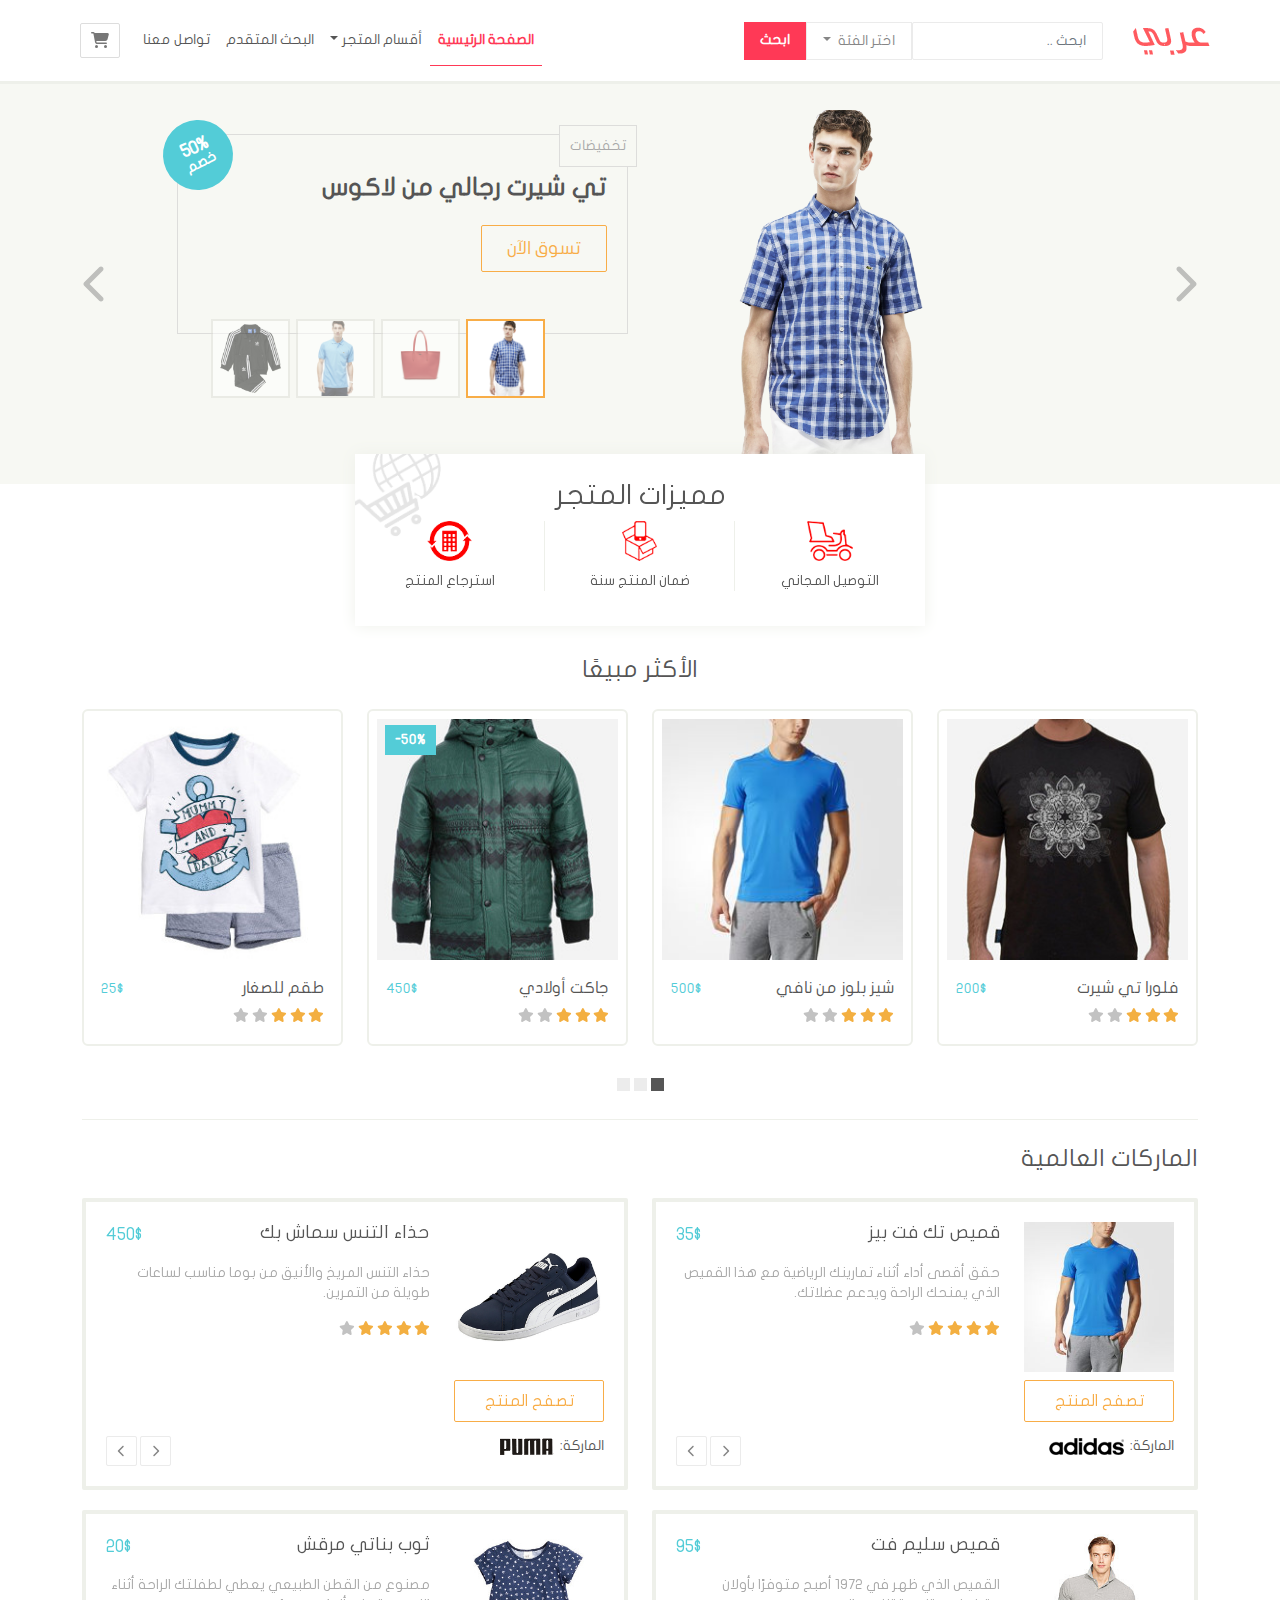
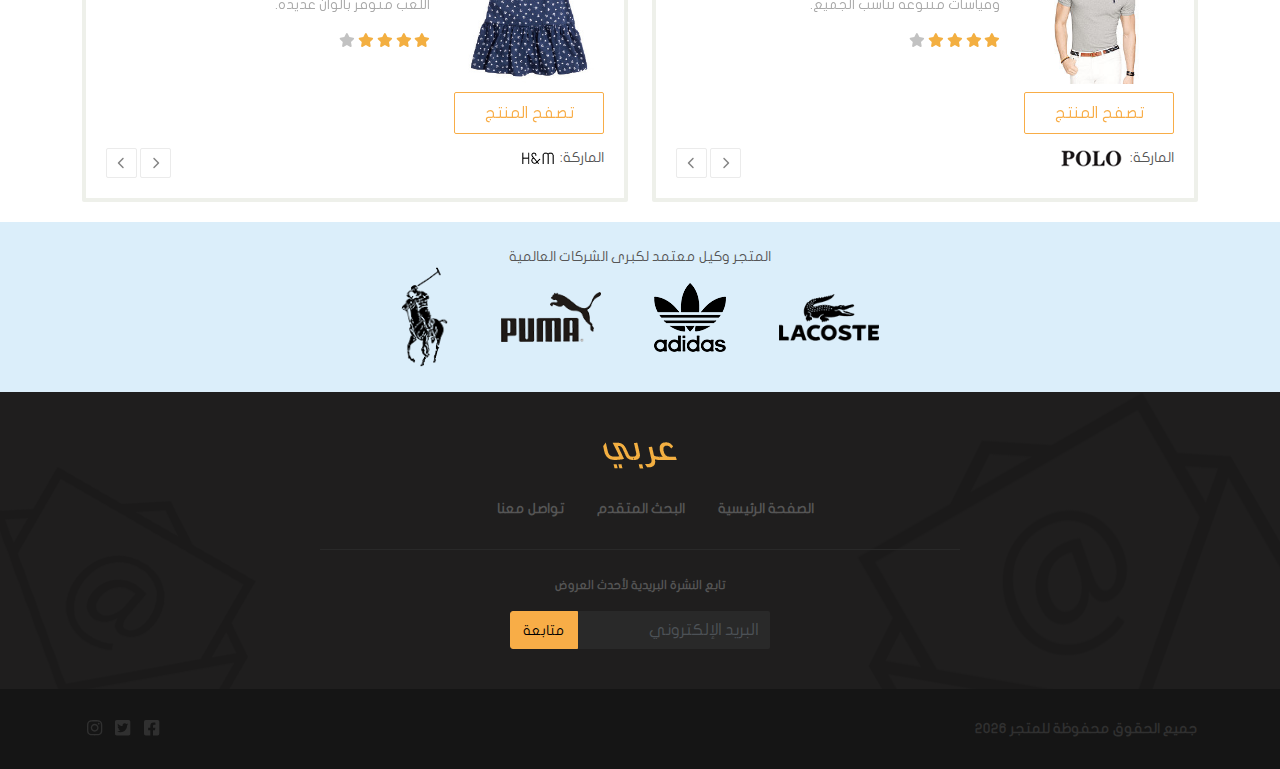
==== index.html @ 3d7d4f2a "dist files" ====
<!DOCTYPE html> <html dir="rtl" lang="ar"> <head> <meta charset="UTF-8"> <meta name="viewport" content="width=device-width,initial-scale=1"> <title>متجر عربي</title> <script defer src="main.js"></script><link href="style.css" rel="stylesheet"></head> <body> <div class="container-fluid"> <div class="row"> <nav class="navbar custom-navbar navbar-expand-lg"> <div class="container p-0"> <div class="navbar-header"> <button class="navbar-toggler btn btn-icon collapsed" type="button" data-bs-toggle="collapse" data-bs-target="#navbar-cooapsed-menu" aria-controls="navbarSupportedContent" aria-expanded="false" aria-label="Toggle navigation"> <i class="fa-solid fa-bars"></i> </button> <a href="checkout.html" class="navbar-toggler btn btn-icon me-2" data-bs-toggle="tooltip" data-bs-placement="bottom" title="عربة الشراء"> <i class="fa-solid fa-cart-shopping"></i> </a> <a href="." class="navbar-brand"> <img src="a36b544361a1413762f1.png" alt="متجر عربي"> </a> </div> <form class="d-flex"> <input type="search" class="form-control custom-input" placeholder="ابحث .."> <div class="dropdown my-auto d-none d-lg-block"> <a class="nav-link dropdown-toggle" href="#" role="button" data-bs-toggle="dropdown" aria-expanded="false"> اختر الفئة </a> <ul class="dropdown-menu"> <li> <div class="checkbox"> <label> <input type="checkbox" name="search-category" value="men"> رجالي </label> </div> </li> <li> <div class="checkbox"> <label> <input type="checkbox" name="search-category" value="women"> نسائي </label> </div> </li> <li> <div class="checkbox"> <label> <input type="checkbox" name="search-category" value="kids"> أطفال </label> </div> </li> </ul> </div> <button type="submit" class="btn search-btn"> ابحث </button> </form> <div class="collapse navbar-collapse" id="navbar-cooapsed-menu"> <ul class="navbar-nav ms-auto"> <li class="nav-item active"> <a class="nav-link" href="#">الصفحة الرئيسية</a> </li> <li class="nav-item dropdown"> <a class="nav-link dropdown-toggle" role="button" data-bs-toggle="dropdown" aria-expanded="false" href="#">أقسام المتجر</a> <ul class="dropdown-menu"> <li> <a href="#" class="dropdown-item">رجالي</a> </li> <li> <a href="#" class="dropdown-item">نسائي</a> </li> <li> <a href="#" class="dropdown-item">أطفال</a> </li> </ul> </li> <li class="nav-item"> <a class="nav-link" href="search.html">البحث المتقدم</a> </li> <li class="nav-item"> <a class="nav-link" href="contact.html">تواصل معنا</a> </li> <li> <a href="checkout.html" class="btn d-none d-lg-block" data-bs-toggle="tooltip" data-bs-placement="bottom" title="عربة الشراء"> <i class="fa-solid fa-cart-shopping"></i> </a> </li> </ul> </div> </div> </nav> </div> <div class="row"> <div id="carousel-featured" class="carousel slide" data-bs-ride="carousel"> <div class="carousel-inner"> <div class="carousel-item active"> <div class="container"> <div class="row"> <div class="col-12 col-md-4 offset-lg-2"> <img src="b81a2d2bb2aee601a73e.png" alt="تي شيرت رجالي من لاكوس"> </div> <div class="col-lg-5 col-md-8"> <div class="product-details"> <p class="sale"> 50% <span>خصم</span> </p> <div class="product-category">تخفيضات</div> <h1>تي شيرت رجالي من لاكوس</h1> <a href="product.html" class="btn btn-lg">تسوق الآن</a> </div> </div> </div> </div> </div> <div class="carousel-item"> <div class="container"> <div class="row"> <div class="col-12 col-md-4 offset-lg-2"> <img src="1796d564d76fd8fcc79c.png" alt="حقيبة شانتاكو نسائية"> </div> <div class="col-lg-5 col-md-8"> <div class="product-details"> <div class="product-category">نسائي</div> <h1>حقيبة شانتاكو نسائية</h1> <a href="product.html" class="btn btn-lg">تسوق الآن</a> </div> </div> </div> </div> </div> <div class="carousel-item"> <div class="container"> <div class="row"> <div class="col-12 col-md-4 offset-lg-2"> <img src="7deda61ba3475a8f19f8.png" alt="تي شيرت بولو"> </div> <div class="col-lg-5 col-md-8"> <div class="product-details"> <div class="product-category">الأكثر مبيعًا</div> <h1>تي شيرت بولو</h1> <a href="product.html" class="btn btn-lg">تسوق الآن</a> </div> </div> </div> </div> </div> <div class="carousel-item"> <div class="container"> <div class="row"> <div class="col-12 col-md-4 offset-lg-2"> <img src="76532d50a3fb81c034b3.png" alt="بدلة فايربرد الرياضية"> </div> <div class="col-lg-5 col-md-8"> <div class="product-details"> <div class="product-category">أطفال</div> <h1>بدلة فايربرد الرياضية</h1> <a href="product.html" class="btn btn-lg">تسوق الآن</a> </div> </div> </div> </div> </div> </div> <div class="carousel-indicators"> <img src="b81a2d2bb2aee601a73e.png" alt="تيشرت رجالي من لاكوست" data-bs-target="#carousel-featured" data-bs-slide-to="0" class="active"> <img src="1796d564d76fd8fcc79c.png" alt="حقيبة فانتاكو نسائية" data-bs-target="#carousel-featured" data-bs-slide-to="1"> <img src="7deda61ba3475a8f19f8.png" alt="تيشرت رجالي من بولو" data-bs-target="#carousel-featured" data-bs-slide-to="2"> <img src="76532d50a3fb81c034b3.png" alt="بدلة فايربرد الرياضية" data-bs-target="#carousel-featured" data-bs-slide-to="3"> </div> <button class="carousel-control-prev" type="button" data-bs-target="#carousel-featured" data-bs-slide="prev"> <i class="fa-solid fa-chevron-right fa-2x"></i> </button> <button class="carousel-control-next" type="button" data-bs-target="#carousel-featured" data-bs-slide="next"> <i class="fa-solid fa-chevron-left fa-2x"></i> </button> </div> </div> <div class="container"> <div class="row"> <div id="store-features" class="col-12 col-md-8 offset-md-2 col-lg-6 offset-lg-3"> <h3 class="text-center .custom-heading"> مميزات المتجر </h3> <div class="row"> <div class="col-4 text-center"> <img src="385d0f70746917948563.png" alt="التوصيل المجاني"> <div>التوصيل المجاني</div> </div> <div class="col-4 text-center"> <img src="367a20fde9bc2ebfdbcc.png" alt="ضمان سنة للمنتج"> <div>ضمان المنتج سنة</div> </div> <div class="col-4 text-center"> <img src="0f7583a952e2fe0aa4ab.png" alt="استرجاع المنتج"> <div>استرجاع المنتج</div> </div> </div> </div> </div> </div> <div class="container"> <div class="row"> <h3 class="text-center custom-heading"> الأكثر مبيعًا </h3> <div id="carousel-most-sold" class="carousel slide d-none d-md-block" data-bs-ride="carousel"> <div class="carousel-inner"> <div class="carousel-item active"> <div class="row"> <div class="col-lg-3 col-md-4"> <div class="card custom-thumbnail"> <div class="overlay"> <button class="btn add-to-card"> إضافة للعربة <i class="fa-solid fa-cart-shopping"></i> </button> </div> <img src="bf7683e617746b3d5ba9.jpg" alt="فلورا تي شيرت"> <div class="card-body"> <div class="clearfix"> <h4 class="float-start">فلورا تي شيرت</h4> <div class="price float-end"> 200$ </div> </div> <div class="rating"> <i class="fa-solid fa-star active"></i> <i class="fa-solid fa-star active"></i> <i class="fa-solid fa-star active"></i> <i class="fa-solid fa-star"></i> <i class="fa-solid fa-star"></i> </div> <button class="btn add-to-card d-block d-lg-none mt-1 mx-auto"> إضافة للعربة <i class="fa-solid fa-cart-shopping"></i> </button> </div> </div> </div> <div class="col-lg-3 col-md-4"> <div class="card custom-thumbnail"> <div class="overlay"> <button class="btn add-to-card"> إضافة للعربة <i class="fa-solid fa-cart-shopping"></i> </button> </div> <img src="e47b2ab1a007ff21dffc.jpg" alt="شيز بلوز من نافي"> <div class="card-body"> <div class="clearfix"> <h4 class="float-start">شيز بلوز من نافي</h4> <div class="price float-end"> 500$ </div> </div> <div class="rating"> <i class="fa-solid fa-star active"></i> <i class="fa-solid fa-star active"></i> <i class="fa-solid fa-star active"></i> <i class="fa-solid fa-star"></i> <i class="fa-solid fa-star"></i> </div> <button class="btn add-to-card d-block d-lg-none mt-1 mx-auto"> إضافة للعربة <i class="fa-solid fa-cart-shopping"></i> </button> </div> </div> </div> <div class="col-lg-3 col-md-4"> <div class="card custom-thumbnail"> <div class="sale">50%-</div> <div class="overlay"> <button class="btn add-to-card"> إضافة للعربة <i class="fa-solid fa-cart-shopping"></i> </button> </div> <img src="3eab2554806c91cfee30.jpg" alt="جاكت أولادي"> <div class="card-body"> <div class="clearfix"> <h4 class="float-start">جاكت أولادي</h4> <div class="price float-end"> 450$ </div> </div> <div class="rating"> <i class="fa-solid fa-star active"></i> <i class="fa-solid fa-star active"></i> <i class="fa-solid fa-star active"></i> <i class="fa-solid fa-star"></i> <i class="fa-solid fa-star"></i> </div> <button class="btn add-to-card d-block d-lg-none mt-1 mx-auto"> إضافة للعربة <i class="fa-solid fa-cart-shopping"></i> </button> </div> </div> </div> <div class="col-lg-3 col-md-4 d-none d-lg-block"> <div class="card custom-thumbnail"> <div class="overlay"> <button class="btn add-to-card"> إضافة للعربة <i class="fa-solid fa-cart-shopping"></i> </button> </div> <img src="1aae292ed94145a1642b.jpg" alt="طقم للصغار"> <div class="card-body"> <div class="clearfix"> <h4 class="float-start">طقم للصغار</h4> <div class="price float-end"> 25$ </div> </div> <div class="rating"> <i class="fa-solid fa-star active"></i> <i class="fa-solid fa-star active"></i> <i class="fa-solid fa-star active"></i> <i class="fa-solid fa-star"></i> <i class="fa-solid fa-star"></i> </div> <button class="btn add-to-card d-block d-lg-none mt-1 mx-auto"> إضافة للعربة <i class="fa-solid fa-cart-shopping"></i> </button> </div> </div> </div> </div> </div> <div class="carousel-item"> <div class="row"> <div class="col-lg-3 col-md-4"> <div class="card custom-thumbnail"> <div class="overlay"> <button class="btn add-to-card"> إضافة للعربة <i class="fa-solid fa-cart-shopping"></i> </button> </div> <img src="197f8cbd0c7cde03f428.jpg" alt="تيشيرت ألتيميت"> <div class="card-body"> <div class="clearfix"> <h4 class="float-start">تيشيرت ألتيميت</h4> <div class="price float-end"> 200$ </div> </div> <div class="rating"> <i class="fa-solid fa-star active"></i> <i class="fa-solid fa-star active"></i> <i class="fa-solid fa-star active"></i> <i class="fa-solid fa-star"></i> <i class="fa-solid fa-star"></i> </div> <button class="btn add-to-card d-block d-lg-none mt-1 mx-auto"> إضافة للعربة <i class="fa-solid fa-cart-shopping"></i> </button> </div> </div> </div> <div class="col-lg-3 col-md-4"> <div class="card custom-thumbnail"> <div class="overlay"> <button class="btn add-to-card"> إضافة للعربة <i class="fa-solid fa-cart-shopping"></i> </button> </div> <img src="03ae17135d2aaae6cb67.jpg" alt="تي شيرت رجالي"> <div class="card-body"> <div class="clearfix"> <h4 class="float-start">تي شيرت رجالي</h4> <div class="price float-end"> 50$ </div> </div> <div class="rating"> <i class="fa-solid fa-star active"></i> <i class="fa-solid fa-star active"></i> <i class="fa-solid fa-star active"></i> <i class="fa-solid fa-star"></i> <i class="fa-solid fa-star"></i> </div> <button class="btn add-to-card d-block d-lg-none mt-1 mx-auto"> إضافة للعربة <i class="fa-solid fa-cart-shopping"></i> </button> </div> </div> </div> <div class="col-lg-3 col-md-4"> <div class="card custom-thumbnail"> <div class="overlay"> <button class="btn add-to-card"> إضافة للعربة <i class="fa-solid fa-cart-shopping"></i> </button> </div> <img src="46c8d122b2651d186d4a.jpg" alt="ثوب بناتي مرقش"> <div class="card-body"> <div class="clearfix"> <h4 class="float-start">ثوب بناتي مرقش</h4> <div class="price float-end"> 20$ </div> </div> <div class="rating"> <i class="fa-solid fa-star active"></i> <i class="fa-solid fa-star active"></i> <i class="fa-solid fa-star active"></i> <i class="fa-solid fa-star"></i> <i class="fa-solid fa-star"></i> </div> <button class="btn add-to-card d-block d-lg-none mt-1 mx-auto"> إضافة للعربة <i class="fa-solid fa-cart-shopping"></i> </button> </div> </div> </div> <div class="col-lg-3 col-md-4 d-none d-lg-block"> <div class="card custom-thumbnail"> <div class="overlay"> <button class="btn add-to-card"> إضافة للعربة <i class="fa-solid fa-cart-shopping"></i> </button> </div> <img src="93f24223c750dfc05491.jpg" alt="حذاء سويدي الرياضي"> <div class="card-body"> <div class="clearfix"> <h4 class="float-start">حذاء سويدي الرياضي</h4> <div class="price float-end"> 75$ </div> </div> <div class="rating"> <i class="fa-solid fa-star active"></i> <i class="fa-solid fa-star active"></i> <i class="fa-solid fa-star active"></i> <i class="fa-solid fa-star"></i> <i class="fa-solid fa-star"></i> </div> <button class="btn add-to-card d-block d-lg-none mt-1 mx-auto"> إضافة للعربة <i class="fa-solid fa-cart-shopping"></i> </button> </div> </div> </div> </div> </div> <div class="carousel-item"> <div class="row"> <div class="col-lg-3 col-md-4"> <div class="card custom-thumbnail"> <div class="overlay"> <button class="btn add-to-card"> إضافة للعربة <i class="fa-solid fa-cart-shopping"></i> </button> </div> <img src="aaf574b395de70bb6ec7.jpg" alt="قميص سترتش فت"> <div class="card-body"> <div class="clearfix"> <h4 class="float-start">قميص سترتش فت</h4> <div class="price float-end"> 100$ </div> </div> <div class="rating"> <i class="fa-solid fa-star active"></i> <i class="fa-solid fa-star active"></i> <i class="fa-solid fa-star active"></i> <i class="fa-solid fa-star"></i> <i class="fa-solid fa-star"></i> </div> <button class="btn add-to-card d-block d-lg-none mt-1 mx-auto"> إضافة للعربة <i class="fa-solid fa-cart-shopping"></i> </button> </div> </div> </div> <div class="col-lg-3 col-md-4"> <div class="card custom-thumbnail"> <div class="overlay"> <button class="btn add-to-card"> إضافة للعربة <i class="fa-solid fa-cart-shopping"></i> </button> </div> <img src="cc5d3fc5270a8238dacf.jpg" alt="حذاء بيور بوست"> <div class="card-body"> <div class="clearfix"> <h4 class="float-start">حذاء بيور بوست</h4> <div class="price float-end"> 150$ </div> </div> <div class="rating"> <i class="fa-solid fa-star active"></i> <i class="fa-solid fa-star active"></i> <i class="fa-solid fa-star active"></i> <i class="fa-solid fa-star"></i> <i class="fa-solid fa-star"></i> </div> <button class="btn add-to-card d-block d-lg-none mt-1 mx-auto"> إضافة للعربة <i class="fa-solid fa-cart-shopping"></i> </button> </div> </div> </div> <div class="col-lg-3 col-md-4"> <div class="card custom-thumbnail"> <div class="overlay"> <button class="btn add-to-card"> إضافة للعربة <i class="fa-solid fa-cart-shopping"></i> </button> </div> <img src="51e8bdde286949a5d92c.jpg" alt="قميص سليم فت"> <div class="card-body"> <div class="clearfix"> <h4 class="float-start">قميص سليم فت</h4> <div class="price float-end"> 85$ </div> </div> <div class="rating"> <i class="fa-solid fa-star active"></i> <i class="fa-solid fa-star active"></i> <i class="fa-solid fa-star active"></i> <i class="fa-solid fa-star"></i> <i class="fa-solid fa-star"></i> </div> <button class="btn add-to-card d-block d-lg-none mt-1 mx-auto"> إضافة للعربة <i class="fa-solid fa-cart-shopping"></i> </button> </div> </div> </div> <div class="col-lg-3 col-md-4 d-none d-lg-block"> <div class="card custom-thumbnail"> <div class="overlay"> <button class="btn add-to-card"> إضافة للعربة <i class="fa-solid fa-cart-shopping"></i> </button> </div> <img src="24f0ee2b175ce2f374b9.jpg" alt="حقيبة شانتاكو"> <div class="card-body"> <div class="clearfix"> <h4 class="float-start">حقيبة شانتاكو</h4> <div class="price float-end"> 200$ </div> </div> <div class="rating"> <i class="fa-solid fa-star active"></i> <i class="fa-solid fa-star active"></i> <i class="fa-solid fa-star active"></i> <i class="fa-solid fa-star"></i> <i class="fa-solid fa-star"></i> </div> <button class="btn add-to-card d-block d-lg-none mt-1 mx-auto"> إضافة للعربة <i class="fa-solid fa-cart-shopping"></i> </button> </div> </div> </div> </div> </div> </div> <div class="carousel-indicators custom-indicators"> <button type="button" data-bs-target="#carousel-most-sold" data-bs-slide-to="0" class="active"></button> <button type="button" data-bs-target="#carousel-most-sold" data-bs-slide-to="1" class=""></button> <button type="button" data-bs-target="#carousel-most-sold" data-bs-slide-to="2" class=""></button> </div> </div> <div id="carousel-most-sold-alternative" class="carousel slide d-md-none" data-bs-ride="carousel"> <div class="carousel-inner"> <div class="carousel-item active"> <div class="row"> <div class="col-12"> <div class="card custom-thumbnail"> <div class="overlay"> <button class="btn add-to-card"> إضافة للعربة <i class="fa-solid fa-cart-shopping"></i> </button> </div> <img src="bf7683e617746b3d5ba9.jpg" alt="فلورا تي شيرت"> <div class="card-body"> <div class="clearfix"> <h4 class="float-start">فلورا تي شيرت</h4> <div class="price float-end"> 200$ </div> </div> <div class="rating"> <i class="fa-solid fa-star active"></i> <i class="fa-solid fa-star active"></i> <i class="fa-solid fa-star active"></i> <i class="fa-solid fa-star"></i> <i class="fa-solid fa-star"></i> </div> <button class="btn add-to-card d-block d-lg-none mt-1 mx-auto"> إضافة للعربة <i class="fa-solid fa-cart-shopping"></i> </button> </div> </div> </div> </div> </div> <div class="carousel-item"> <div class="row"> <div class="col-12"> <div class="card custom-thumbnail"> <div class="overlay"> <button class="btn add-to-card"> إضافة للعربة <i class="fa-solid fa-cart-shopping"></i> </button> </div> <img src="197f8cbd0c7cde03f428.jpg" alt="تيشيرت ألتيميت"> <div class="card-body"> <div class="clearfix"> <h4 class="float-start">تيشيرت ألتيميت</h4> <div class="price float-end"> 200$ </div> </div> <div class="rating"> <i class="fa-solid fa-star active"></i> <i class="fa-solid fa-star active"></i> <i class="fa-solid fa-star active"></i> <i class="fa-solid fa-star"></i> <i class="fa-solid fa-star"></i> </div> <button class="btn add-to-card d-block d-lg-none mt-1 mx-auto"> إضافة للعربة <i class="fa-solid fa-cart-shopping"></i> </button> </div> </div> </div> </div> </div> <div class="carousel-item"> <div class="row"> <div class="col-12"> <div class="card custom-thumbnail"> <div class="overlay"> <button class="btn add-to-card"> إضافة للعربة <i class="fa-solid fa-cart-shopping"></i> </button> </div> <img src="e47b2ab1a007ff21dffc.jpg" alt="شيز بلوز من نافي"> <div class="card-body"> <div class="clearfix"> <h4 class="float-start">شيز بلوز من نافي</h4> <div class="price float-end"> 500$ </div> </div> <div class="rating"> <i class="fa-solid fa-star active"></i> <i class="fa-solid fa-star active"></i> <i class="fa-solid fa-star active"></i> <i class="fa-solid fa-star"></i> <i class="fa-solid fa-star"></i> </div> <button class="btn add-to-card d-block d-lg-none mt-1 mx-auto"> إضافة للعربة <i class="fa-solid fa-cart-shopping"></i> </button> </div> </div> </div> </div> </div> <div class="carousel-item"> <div class="row"> <div class="col-12"> <div class="card custom-thumbnail"> <div class="sale">50%-</div> <div class="overlay"> <button class="btn add-to-card"> إضافة للعربة <i class="fa-solid fa-cart-shopping"></i> </button> </div> <img src="3eab2554806c91cfee30.jpg" alt="جاكت أولادي"> <div class="card-body"> <div class="clearfix"> <h4 class="float-start">جاكت أولادي</h4> <div class="price float-end"> 450$ </div> </div> <div class="rating"> <i class="fa-solid fa-star active"></i> <i class="fa-solid fa-star active"></i> <i class="fa-solid fa-star active"></i> <i class="fa-solid fa-star"></i> <i class="fa-solid fa-star"></i> </div> <button class="btn add-to-card d-block d-lg-none mt-1 mx-auto"> إضافة للعربة <i class="fa-solid fa-cart-shopping"></i> </button> </div> </div> </div> </div> </div> <div class="carousel-item"> <div class="row"> <div class="col-12"> <div class="card custom-thumbnail"> <div class="overlay"> <button class="btn add-to-card"> إضافة للعربة <i class="fa-solid fa-cart-shopping"></i> </button> </div> <img src="1aae292ed94145a1642b.jpg" alt="طقم للصغار"> <div class="card-body"> <div class="clearfix"> <h4 class="float-start">طقم للصغار</h4> <div class="price float-end"> 25$ </div> </div> <div class="rating"> <i class="fa-solid fa-star active"></i> <i class="fa-solid fa-star active"></i> <i class="fa-solid fa-star active"></i> <i class="fa-solid fa-star"></i> <i class="fa-solid fa-star"></i> </div> <button class="btn add-to-card d-block d-lg-none mt-1 mx-auto"> إضافة للعربة <i class="fa-solid fa-cart-shopping"></i> </button> </div> </div> </div> </div> </div> <div class="carousel-item"> <div class="row"> <div class="col-12"> <div class="card custom-thumbnail"> <div class="overlay"> <button class="btn add-to-card"> إضافة للعربة <i class="fa-solid fa-cart-shopping"></i> </button> </div> <img src="03ae17135d2aaae6cb67.jpg" alt="تي شيرت رجالي"> <div class="card-body"> <div class="clearfix"> <h4 class="float-start">تي شيرت رجالي</h4> <div class="price float-end"> 50$ </div> </div> <div class="rating"> <i class="fa-solid fa-star active"></i> <i class="fa-solid fa-star active"></i> <i class="fa-solid fa-star active"></i> <i class="fa-solid fa-star"></i> <i class="fa-solid fa-star"></i> </div> <button class="btn add-to-card d-block d-lg-none mt-1 mx-auto"> إضافة للعربة <i class="fa-solid fa-cart-shopping"></i> </button> </div> </div> </div> </div> </div> <div class="carousel-item"> <div class="row"> <div class="col-12"> <div class="card custom-thumbnail"> <div class="overlay"> <button class="btn add-to-card"> إضافة للعربة <i class="fa-solid fa-cart-shopping"></i> </button> </div> <img src="46c8d122b2651d186d4a.jpg" alt="ثوب بناتي مرقش"> <div class="card-body"> <div class="clearfix"> <h4 class="float-start">ثوب بناتي مرقش</h4> <div class="price float-end"> 20$ </div> </div> <div class="rating"> <i class="fa-solid fa-star active"></i> <i class="fa-solid fa-star active"></i> <i class="fa-solid fa-star active"></i> <i class="fa-solid fa-star"></i> <i class="fa-solid fa-star"></i> </div> <button class="btn add-to-card d-block d-lg-none mt-1 mx-auto"> إضافة للعربة <i class="fa-solid fa-cart-shopping"></i> </button> </div> </div> </div> </div> </div> <div class="carousel-item"> <div class="row"> <div class="col-12"> <div class="card custom-thumbnail"> <div class="overlay"> <button class="btn add-to-card"> إضافة للعربة <i class="fa-solid fa-cart-shopping"></i> </button> </div> <img src="93f24223c750dfc05491.jpg" alt="حذاء سويدي الرياضي"> <div class="card-body"> <div class="clearfix"> <h4 class="float-start">حذاء سويدي الرياضي</h4> <div class="price float-end"> 75$ </div> </div> <div class="rating"> <i class="fa-solid fa-star active"></i> <i class="fa-solid fa-star active"></i> <i class="fa-solid fa-star active"></i> <i class="fa-solid fa-star"></i> <i class="fa-solid fa-star"></i> </div> <button class="btn add-to-card d-block d-lg-none mt-1 mx-auto"> إضافة للعربة <i class="fa-solid fa-cart-shopping"></i> </button> </div> </div> </div> </div> </div> <div class="carousel-item"> <div class="row"> <div class="col-12"> <div class="card custom-thumbnail"> <div class="overlay"> <button class="btn add-to-card"> إضافة للعربة <i class="fa-solid fa-cart-shopping"></i> </button> </div> <img src="aaf574b395de70bb6ec7.jpg" alt="قميص سترتش فت"> <div class="card-body"> <div class="clearfix"> <h4 class="float-start">قميص سترتش فت</h4> <div class="price float-end"> 100$ </div> </div> <div class="rating"> <i class="fa-solid fa-star active"></i> <i class="fa-solid fa-star active"></i> <i class="fa-solid fa-star active"></i> <i class="fa-solid fa-star"></i> <i class="fa-solid fa-star"></i> </div> <button class="btn add-to-card d-block d-lg-none mt-1 mx-auto"> إضافة للعربة <i class="fa-solid fa-cart-shopping"></i> </button> </div> </div> </div> </div> </div> <div class="carousel-item"> <div class="row"> <div class="col-12"> <div class="card custom-thumbnail"> <div class="overlay"> <button class="btn add-to-card"> إضافة للعربة <i class="fa-solid fa-cart-shopping"></i> </button> </div> <img src="cc5d3fc5270a8238dacf.jpg" alt="حذاء بيور بوست"> <div class="card-body"> <div class="clearfix"> <h4 class="float-start">حذاء بيور بوست</h4> <div class="price float-end"> 150$ </div> </div> <div class="rating"> <i class="fa-solid fa-star active"></i> <i class="fa-solid fa-star active"></i> <i class="fa-solid fa-star active"></i> <i class="fa-solid fa-star"></i> <i class="fa-solid fa-star"></i> </div> <button class="btn add-to-card d-block d-lg-none mt-1 mx-auto"> إضافة للعربة <i class="fa-solid fa-cart-shopping"></i> </button> </div> </div> </div> </div> </div> <div class="carousel-item"> <div class="row"> <div class="col-12"> <div class="card custom-thumbnail"> <div class="overlay"> <button class="btn add-to-card"> إضافة للعربة <i class="fa-solid fa-cart-shopping"></i> </button> </div> <img src="51e8bdde286949a5d92c.jpg" alt="قميص سليم فت"> <div class="card-body"> <div class="clearfix"> <h4 class="float-start">قميص سليم فت</h4> <div class="price float-end"> 85$ </div> </div> <div class="rating"> <i class="fa-solid fa-star active"></i> <i class="fa-solid fa-star active"></i> <i class="fa-solid fa-star active"></i> <i class="fa-solid fa-star"></i> <i class="fa-solid fa-star"></i> </div> <button class="btn add-to-card d-block d-lg-none mt-1 mx-auto"> إضافة للعربة <i class="fa-solid fa-cart-shopping"></i> </button> </div> </div> </div> </div> </div> <div class="carousel-item"> <div class="row"> <div class="col-12"> <div class="card custom-thumbnail"> <div class="overlay"> <button class="btn add-to-card"> إضافة للعربة <i class="fa-solid fa-cart-shopping"></i> </button> </div> <img src="24f0ee2b175ce2f374b9.jpg" alt="حقيبة شانتاكو"> <div class="card-body"> <div class="clearfix"> <h4 class="float-start">حقيبة شانتاكو</h4> <div class="price float-end"> 200$ </div> </div> <div class="rating"> <i class="fa-solid fa-star active"></i> <i class="fa-solid fa-star active"></i> <i class="fa-solid fa-star active"></i> <i class="fa-solid fa-star"></i> <i class="fa-solid fa-star"></i> </div> <button class="btn add-to-card d-block d-lg-none mt-1 mx-auto"> إضافة للعربة <i class="fa-solid fa-cart-shopping"></i> </button> </div> </div> </div> </div> </div> </div> </div> <div class="col-12 d-md-none text-center mb-3"> <button class="btn custom-arrow-btn" data-bs-target="#carousel-most-sold-alternative" data-bs-slide="prev"> <i class="fa-solid fa-chevron-right"></i> </button> <button class="btn custom-arrow-btn" data-bs-target="#carousel-most-sold-alternative" data-bs-slide="next"> <i class="fa-solid fa-chevron-left"></i> </button> </div> </div> </div> <div id="row-brands"> <div class="container"> <h3 class="custom-heading"> الماركات العالمية </h3> <div class="row"> <div class="col-md-6 brand-product"> <div class="custom-pane"> <div id="carousel-brand-adidas" class="carousel slide" data-bs-ride="carousel"> <div class="carousel-inner"> <div class="carousel-item active"> <div class="row"> <div class="col-lg-4"> <img src="e47b2ab1a007ff21dffc.jpg" alt="قميص تك فت بيز" class="product-image"> <a href="product.html" class="btn custom-btn-primary btn-block d-none d-lg-block">تصفح المنتج</a> </div> <div class="col-lg-8 product-details"> <div class="clearfix"> <div class="float-start"> <h4>قميص تك فت بيز</h4> </div> <div class="float-end price"> 35$ </div> </div> <p class="custom-text-muted"> حقق أقصى أداء أثناء تمارينك الرياضية مع هذا القميص الذي يمنحك الراحة ويدعم عضلاتك. </p> <div class="rating"> <i class="fa-solid fa-star active"></i> <i class="fa-solid fa-star active"></i> <i class="fa-solid fa-star active"></i> <i class="fa-solid fa-star active"></i> <i class="fa-solid fa-star"></i> </div> <a href="product.html" class="btn custom-btn-primary btn-block d-lg-none mt-1">تصفح المنتج</a> </div> </div> </div> <div class="carousel-item"> <div class="row"> <div class="col-lg-4"> <img src="cc5d3fc5270a8238dacf.jpg" alt="حذاء بيور بوست الرياضي" class="product-image"> <a href="product.html" class="btn custom-btn-primary btn-block d-none d-lg-blcok">تصفح المنتج</a> </div> <div class="col-lg-8 product-details"> <div class="clearfix"> <div class="float-start"> <h4>حذاء بيور بوست الرياضي</h4> </div> <div class="float-end price"> 150$ </div> </div> <p class="custom-text-muted"> جرب شعور الخفة وإجر بأقصى سرعة مع حذاء بيور بوست الرياضي من Adidas </p> <div class="rating"> <i class="fa-solid fa-star active"></i> <i class="fa-solid fa-star active"></i> <i class="fa-solid fa-star active"></i> <i class="fa-solid fa-star active"></i> <i class="fa-solid fa-star"></i> </div> <a href="product.html" class="btn custom-btn-primary btn-block d-lg-none mt-1">تصفح المنتج</a> </div> </div> </div> </div> <div class="brand-nav"> <div class="clearfix"> <div class="float-start"> <div class="brand-text"> الماركة: </div> <img src="50216edbd2a8a689ed50.png" alt="Adidas"> </div> <div class="float-end"> <button class="btn custom-arrow-btn" data-bs-target="#carousel-brand-adidas" data-bs-slide="prev"> <i class="fa-solid fa-chevron-right"></i> </button> <button class="btn custom-arrow-btn" data-bs-target="#carousel-brand-adidas" data-bs-slide="next"> <i class="fa-solid fa-chevron-left"></i> </button> </div> </div> </div> </div> </div> </div> <div class="col-md-6 brand-product"> <div class="custom-pane"> <div id="carousel-brand-puma" class="carousel slide" data-bs-ride="carousel"> <div class="carousel-inner"> <div class="carousel-item active"> <div class="row"> <div class="col-lg-4"> <img src="5acc195987311c801925.jpg" alt="حذاء التنس سماش بك" class="product-image"> <a href="product.html" class="btn custom-btn-primary btn-block d-none d-lg-block">تصفح المنتج</a> </div> <div class="col-lg-8 product-details"> <div class="clearfix"> <div class="float-start"> <h4>حذاء التنس سماش بك</h4> </div> <div class="float-end price"> 450$ </div> </div> <p class="custom-text-muted"> حذاء التنس المريخ والأنيق من بوما مناسب لساعات طويلة من التمرين. </p> <div class="rating"> <i class="fa-solid fa-star active"></i> <i class="fa-solid fa-star active"></i> <i class="fa-solid fa-star active"></i> <i class="fa-solid fa-star active"></i> <i class="fa-solid fa-star"></i> </div> <a href="product.html" class="btn custom-btn-primary btn-block d-lg-none mt-1">تصفح المنتج</a> </div> </div> </div> <div class="carousel-item"> <div class="row"> <div class="col-lg-4"> <img src="93f24223c750dfc05491.jpg" alt="حذاء سويدي الرياضي" class="product-image"> <a href="product.html" class="btn custom-btn-primary btn-block d-none d-lg-blcok">تصفح المنتج</a> </div> <div class="col-lg-8 product-details"> <div class="clearfix"> <div class="float-start"> <h4>حذاء سويدي الرياضي</h4> </div> <div class="float-end price"> 75$ </div> </div> <p class="custom-text-muted"> الحذاء الرياضي العريق الذي استعمله أعظم لاعبي الرياضة منذ الستينات. </p> <div class="rating"> <i class="fa-solid fa-star active"></i> <i class="fa-solid fa-star active"></i> <i class="fa-solid fa-star active"></i> <i class="fa-solid fa-star active"></i> <i class="fa-solid fa-star"></i> </div> <a href="product.html" class="btn custom-btn-primary btn-block d-lg-none mt-1">تصفح المنتج</a> </div> </div> </div> </div> <div class="brand-nav"> <div class="clearfix"> <div class="float-start"> <div class="brand-text"> الماركة: </div> <img src="741e6df70f0357ee45c2.png" alt="Adidas"> </div> <div class="float-end"> <button class="btn custom-arrow-btn" data-bs-target="#carousel-brand-puma" data-bs-slide="prev"> <i class="fa-solid fa-chevron-right"></i> </button> <button class="btn custom-arrow-btn" data-bs-target="#carousel-brand-puma" data-bs-slide="next"> <i class="fa-solid fa-chevron-left"></i> </button> </div> </div> </div> </div> </div> </div> <div class="col-md-6 brand-product"> <div class="custom-pane"> <div id="carousel-brand-polo" class="carousel slide" data-bs-ride="carousel"> <div class="carousel-inner"> <div class="carousel-item active"> <div class="row"> <div class="col-lg-4"> <img src="51e8bdde286949a5d92c.jpg" alt="قميص سليم فت" class="product-image"> <a href="product.html" class="btn custom-btn-primary btn-block d-none d-lg-block">تصفح المنتج</a> </div> <div class="col-lg-8 product-details"> <div class="clearfix"> <div class="float-start"> <h4>قميص سليم فت</h4> </div> <div class="float-end price"> 95$ </div> </div> <p class="custom-text-muted"> القميص الذي ظهر في 1972 أصبح متوفرًا بأولان وقياسات متنوعة تناسب الجميع. </p> <div class="rating"> <i class="fa-solid fa-star active"></i> <i class="fa-solid fa-star active"></i> <i class="fa-solid fa-star active"></i> <i class="fa-solid fa-star active"></i> <i class="fa-solid fa-star"></i> </div> <a href="product.html" class="btn custom-btn-primary btn-block d-lg-none mt-1">تصفح المنتج</a> </div> </div> </div> <div class="carousel-item"> <div class="row"> <div class="col-lg-4"> <img src="aaf574b395de70bb6ec7.jpg" alt="قميص سترتش فت" class="product-image"> <a href="product.html" class="btn custom-btn-primary btn-block d-none d-lg-blcok">تصفح المنتج</a> </div> <div class="col-lg-8 product-details"> <div class="clearfix"> <div class="float-start"> <h4>قميص سترتش فت</h4> </div> <div class="float-end price"> 100$ </div> </div> <p class="custom-text-muted"> الحذاء الرياضي العريق الذي استعمله أعظم لاعبي الرياضة منذ الستينات. </p> <div class="rating"> <i class="fa-solid fa-star active"></i> <i class="fa-solid fa-star active"></i> <i class="fa-solid fa-star active"></i> <i class="fa-solid fa-star active"></i> <i class="fa-solid fa-star"></i> </div> <a href="product.html" class="btn custom-btn-primary btn-block d-lg-none mt-1">تصفح المنتج</a> </div> </div> </div> </div> <div class="brand-nav"> <div class="clearfix"> <div class="float-start"> <div class="brand-text"> الماركة: </div> <img src="47449e5f6264277411d3.png" alt="Adidas"> </div> <div class="float-end"> <button class="btn custom-arrow-btn" data-bs-target="#carousel-brand-polo" data-bs-slide="prev"> <i class="fa-solid fa-chevron-right"></i> </button> <button class="btn custom-arrow-btn" data-bs-target="#carousel-brand-polo" data-bs-slide="next"> <i class="fa-solid fa-chevron-left"></i> </button> </div> </div> </div> </div> </div> </div> <div class="col-md-6 brand-product"> <div class="custom-pane"> <div id="carousel-brand-hm" class="carousel slide" data-bs-ride="carousel"> <div class="carousel-inner"> <div class="carousel-item active"> <div class="row"> <div class="col-lg-4"> <img src="46c8d122b2651d186d4a.jpg" alt="ثوب بناتي مرقش" class="product-image"> <a href="product.html" class="btn custom-btn-primary btn-block d-none d-lg-block">تصفح المنتج</a> </div> <div class="col-lg-8 product-details"> <div class="clearfix"> <div class="float-start"> <h4>ثوب بناتي مرقش</h4> </div> <div class="float-end price"> 20$ </div> </div> <p class="custom-text-muted"> مصنوع من القطن الطبيعي يعطي لطفلتك الراحة أثناء اللعب متوفر بألوان عديدة. </p> <div class="rating"> <i class="fa-solid fa-star active"></i> <i class="fa-solid fa-star active"></i> <i class="fa-solid fa-star active"></i> <i class="fa-solid fa-star active"></i> <i class="fa-solid fa-star"></i> </div> <a href="product.html" class="btn custom-btn-primary btn-block d-lg-none mt-1">تصفح المنتج</a> </div> </div> </div> <div class="carousel-item"> <div class="row"> <div class="col-lg-4"> <img src="1aae292ed94145a1642b.jpg" alt="طقم للصغار" class="product-image"> <a href="product.html" class="btn custom-btn-primary btn-block d-none d-lg-blcok">تصفح المنتج</a> </div> <div class="col-lg-8 product-details"> <div class="clearfix"> <div class="float-start"> <h4>طقم للصغار</h4> </div> <div class="float-end price"> 25$ </div> </div> <p class="custom-text-muted"> ملائم للاطفال بين 3-5 سنوات ذو مظهر جذاب وأنيق </p> <div class="rating"> <i class="fa-solid fa-star active"></i> <i class="fa-solid fa-star active"></i> <i class="fa-solid fa-star active"></i> <i class="fa-solid fa-star active"></i> <i class="fa-solid fa-star"></i> </div> <a href="product.html" class="btn custom-btn-primary btn-block d-lg-none mt-1">تصفح المنتج</a> </div> </div> </div> </div> <div class="brand-nav"> <div class="clearfix"> <div class="float-start"> <div class="brand-text"> الماركة: </div> <img src="cdb2ffbb0a2972e35ceb.png" alt="Adidas"> </div> <div class="float-end"> <button class="btn custom-arrow-btn" data-bs-target="#carousel-brand-hm" data-bs-slide="prev"> <i class="fa-solid fa-chevron-right"></i> </button> <button class="btn custom-arrow-btn" data-bs-target="#carousel-brand-hm" data-bs-slide="next"> <i class="fa-solid fa-chevron-left"></i> </button> </div> </div> </div> </div> </div> </div> </div> </div> </div> <div id="footer" class="row"> <div id="brand-logos" class="col-12 text-center"> <span>المتجر وكيل معتمد لكبرى الشركات العالمية</span> <div class="img-container"> <img src="9f1fc7da9cb5c7800ea9.png" alt="Lacoste"> <img src="c1fae2b7a69e20d3e89f.png" alt="Adidas"> <img src="8baf6ca4bacfadd9ecb3.png" alt="Puma"> <img src="ca702bc42bc2300f8de2.png" alt="Polo"> </div> </div> <div id="footer-nav" class="col-12 text-center"> <div class="footer-logo"> <a href="./"> <img src="db6d5bf9a2657ba93ea4.png" alt="عربي"> </a> </div> <div id="footer-nav-links" class="col-12 d-none d-md-block"> <a href=".">الصفحة الرئيسية</a> <a href="search.html">البحث المتقدم</a> <a href="contact.html">تواصل معنا</a> </div> <div id="newsletter" class="col-12 col-md-6 offset-md-3 px-3"> <form class="needs-validation" novalidate> <label for="footer-email"> تابع النشرة البريدية لأحدث العروض </label> <br> <div class="input-group"> <input type="email" class="form-control custom-form-control" placeholder="البريد الإلكتروني" name="email" required> <button type="submit" class="btn custom-btn-primary2"> متابعة </button> </div> </form> </div> </div> <div id="footer-copyright" class="col-12"> <div class="container"> <div id="copyright" class="float-start"> جميع الحقوق محفوظة للمتجر <span id="copytime"></span> </div> <div id="social-icons" class="float-end"> <a href="https://www.facebook.com/profile.php?id=100069960469001"> <i class="fa-brands fa-square-facebook fa-lg"></i> </a> <a href="https://www.twitter.com"> <i class="fa-brands fa-square-twitter fa-lg"></i> </a> <a href="https://www.instagram.com/nooraldeennak/"> <i class="fa-brands fa-instagram fa-lg"></i> </a> </div> </div> </div> </div> </div> </body> </html>
---- style.css ----
@charset "UTF-8";
/*!************************************************************************************************************************************************!*\
  !*** css ./node_modules/css-loader/dist/cjs.js!./node_modules/sass-loader/dist/cjs.js!./node_modules/bootstrap/dist/css/bootstrap.rtl.min.css ***!
  \************************************************************************************************************************************************/
/*!
* Bootstrap  v5.2.2 (https://getbootstrap.com/)
* Copyright 2011-2022 The Bootstrap Authors
* Copyright 2011-2022 Twitter, Inc.
* Licensed under MIT (https://github.com/twbs/bootstrap/blob/main/LICENSE)
*/:root{--bs-blue:#0d6efd;--bs-indigo:#6610f2;--bs-purple:#6f42c1;--bs-pink:#d63384;--bs-red:#dc3545;--bs-orange:#fd7e14;--bs-yellow:#ffc107;--bs-green:#198754;--bs-teal:#20c997;--bs-cyan:#0dcaf0;--bs-black:#000;--bs-white:#fff;--bs-gray:#6c757d;--bs-gray-dark:#343a40;--bs-gray-100:#f8f9fa;--bs-gray-200:#e9ecef;--bs-gray-300:#dee2e6;--bs-gray-400:#ced4da;--bs-gray-500:#adb5bd;--bs-gray-600:#6c757d;--bs-gray-700:#495057;--bs-gray-800:#343a40;--bs-gray-900:#212529;--bs-primary:#0d6efd;--bs-secondary:#6c757d;--bs-success:#198754;--bs-info:#0dcaf0;--bs-warning:#ffc107;--bs-danger:#dc3545;--bs-light:#f8f9fa;--bs-dark:#212529;--bs-primary-rgb:13,110,253;--bs-secondary-rgb:108,117,125;--bs-success-rgb:25,135,84;--bs-info-rgb:13,202,240;--bs-warning-rgb:255,193,7;--bs-danger-rgb:220,53,69;--bs-light-rgb:248,249,250;--bs-dark-rgb:33,37,41;--bs-white-rgb:255,255,255;--bs-black-rgb:0,0,0;--bs-body-color-rgb:33,37,41;--bs-body-bg-rgb:255,255,255;--bs-font-sans-serif:system-ui,-apple-system,"Segoe UI",Roboto,"Helvetica Neue","Noto Sans","Liberation Sans",Arial,sans-serif,"Apple Color Emoji","Segoe UI Emoji","Segoe UI Symbol","Noto Color Emoji";--bs-font-monospace:SFMono-Regular,Menlo,Monaco,Consolas,"Liberation Mono","Courier New",monospace;--bs-gradient:linear-gradient(180deg,hsla(0,0%,100%,.15),hsla(0,0%,100%,0));--bs-body-font-family:var(--bs-font-sans-serif);--bs-body-font-size:1rem;--bs-body-font-weight:400;--bs-body-line-height:1.5;--bs-body-color:#212529;--bs-body-bg:#fff;--bs-border-width:1px;--bs-border-style:solid;--bs-border-color:#dee2e6;--bs-border-color-translucent:rgba(0,0,0,.175);--bs-border-radius:0.375rem;--bs-border-radius-sm:0.25rem;--bs-border-radius-lg:0.5rem;--bs-border-radius-xl:1rem;--bs-border-radius-2xl:2rem;--bs-border-radius-pill:50rem;--bs-link-color:#0d6efd;--bs-link-hover-color:#0a58ca;--bs-code-color:#d63384;--bs-highlight-bg:#fff3cd}*,:after,:before{box-sizing:border-box}@media (prefers-reduced-motion:no-preference){:root{scroll-behavior:smooth}}body{-webkit-text-size-adjust:100%;-webkit-tap-highlight-color:transparent;background-color:var(--bs-body-bg);color:var(--bs-body-color);font-family:var(--bs-body-font-family);font-size:var(--bs-body-font-size);font-weight:var(--bs-body-font-weight);line-height:var(--bs-body-line-height);margin:0;text-align:var(--bs-body-text-align)}hr{border:0;border-top:1px solid;color:inherit;margin:1rem 0;opacity:.25}.h1,.h2,.h3,.h4,.h5,.h6,h1,h2,h3,h4,h5,h6{font-weight:500;line-height:1.2;margin-bottom:.5rem;margin-top:0}.h1,h1{font-size:calc(1.375rem + 1.5vw)}@media (min-width:1200px){.h1,h1{font-size:2.5rem}}.h2,h2{font-size:calc(1.325rem + .9vw)}@media (min-width:1200px){.h2,h2{font-size:2rem}}.h3,h3{font-size:calc(1.3rem + .6vw)}@media (min-width:1200px){.h3,h3{font-size:1.75rem}}.h4,h4{font-size:calc(1.275rem + .3vw)}@media (min-width:1200px){.h4,h4{font-size:1.5rem}}.h5,h5{font-size:1.25rem}.h6,h6{font-size:1rem}p{margin-bottom:1rem;margin-top:0}abbr[title]{cursor:help;-webkit-text-decoration:underline dotted;text-decoration:underline dotted;-webkit-text-decoration-skip-ink:none;text-decoration-skip-ink:none}address{font-style:normal;line-height:inherit;margin-bottom:1rem}ol,ul{padding-right:2rem}dl,ol,ul{margin-bottom:1rem;margin-top:0}ol ol,ol ul,ul ol,ul ul{margin-bottom:0}dt{font-weight:700}dd{margin-bottom:.5rem;margin-right:0}blockquote{margin:0 0 1rem}b,strong{font-weight:bolder}.small,small{font-size:.875em}.mark,mark{background-color:var(--bs-highlight-bg);padding:.1875em}sub,sup{font-size:.75em;line-height:0;position:relative;vertical-align:baseline}sub{bottom:-.25em}sup{top:-.5em}a{color:var(--bs-link-color);text-decoration:underline}a:hover{color:var(--bs-link-hover-color)}a:not([href]):not([class]),a:not([href]):not([class]):hover{color:inherit;text-decoration:none}code,kbd,pre,samp{font-family:var(--bs-font-monospace);font-size:1em}pre{display:block;font-size:.875em;margin-bottom:1rem;margin-top:0;overflow:auto}pre code{color:inherit;font-size:inherit;word-break:normal}code{word-wrap:break-word;color:var(--bs-code-color);font-size:.875em}a>code{color:inherit}kbd{background-color:var(--bs-body-color);border-radius:.25rem;color:var(--bs-body-bg);font-size:.875em;padding:.1875rem .375rem}kbd kbd{font-size:1em;padding:0}figure{margin:0 0 1rem}img,svg{vertical-align:middle}table{border-collapse:collapse;caption-side:bottom}caption{color:#6c757d;padding-bottom:.5rem;padding-top:.5rem;text-align:right}th{text-align:inherit;text-align:-webkit-match-parent}tbody,td,tfoot,th,thead,tr{border:0 solid;border-color:inherit}label{display:inline-block}button{border-radius:0}button:focus:not(:focus-visible){outline:0}button,input,optgroup,select,textarea{font-family:inherit;font-size:inherit;line-height:inherit;margin:0}button,select{text-transform:none}[role=button]{cursor:pointer}select{word-wrap:normal}select:disabled{opacity:1}[list]:not([type=date]):not([type=datetime-local]):not([type=month]):not([type=week]):not([type=time])::-webkit-calendar-picker-indicator{display:none!important}[type=button],[type=reset],[type=submit],button{-webkit-appearance:button}[type=button]:not(:disabled),[type=reset]:not(:disabled),[type=submit]:not(:disabled),button:not(:disabled){cursor:pointer}::-moz-focus-inner{border-style:none;padding:0}textarea{resize:vertical}fieldset{border:0;margin:0;min-width:0;padding:0}legend{float:right;font-size:calc(1.275rem + .3vw);line-height:inherit;margin-bottom:.5rem;padding:0;width:100%}@media (min-width:1200px){legend{font-size:1.5rem}}legend+*{clear:right}::-webkit-datetime-edit-day-field,::-webkit-datetime-edit-fields-wrapper,::-webkit-datetime-edit-hour-field,::-webkit-datetime-edit-minute,::-webkit-datetime-edit-month-field,::-webkit-datetime-edit-text,::-webkit-datetime-edit-year-field{padding:0}::-webkit-inner-spin-button{height:auto}[type=search]{-webkit-appearance:textfield;outline-offset:-2px}[type=email],[type=number],[type=tel],[type=url]{direction:ltr}::-webkit-search-decoration{-webkit-appearance:none}::-webkit-color-swatch-wrapper{padding:0}::-webkit-file-upload-button{-webkit-appearance:button;font:inherit}::file-selector-button{-webkit-appearance:button;font:inherit}output{display:inline-block}iframe{border:0}summary{cursor:pointer;display:list-item}progress{vertical-align:baseline}[hidden]{display:none!important}.lead{font-size:1.25rem;font-weight:300}.display-1{font-size:calc(1.625rem + 4.5vw);font-weight:300;line-height:1.2}@media (min-width:1200px){.display-1{font-size:5rem}}.display-2{font-size:calc(1.575rem + 3.9vw);font-weight:300;line-height:1.2}@media (min-width:1200px){.display-2{font-size:4.5rem}}.display-3{font-size:calc(1.525rem + 3.3vw);font-weight:300;line-height:1.2}@media (min-width:1200px){.display-3{font-size:4rem}}.display-4{font-size:calc(1.475rem + 2.7vw);font-weight:300;line-height:1.2}@media (min-width:1200px){.display-4{font-size:3.5rem}}.display-5{font-size:calc(1.425rem + 2.1vw);font-weight:300;line-height:1.2}@media (min-width:1200px){.display-5{font-size:3rem}}.display-6{font-size:calc(1.375rem + 1.5vw);font-weight:300;line-height:1.2}@media (min-width:1200px){.display-6{font-size:2.5rem}}.list-inline,.list-unstyled{list-style:none;padding-right:0}.list-inline-item{display:inline-block}.list-inline-item:not(:last-child){margin-left:.5rem}.initialism{font-size:.875em;text-transform:uppercase}.blockquote{font-size:1.25rem;margin-bottom:1rem}.blockquote>:last-child{margin-bottom:0}.blockquote-footer{color:#6c757d;font-size:.875em;margin-bottom:1rem;margin-top:-1rem}.blockquote-footer:before{content:"— "}.img-fluid,.img-thumbnail{height:auto;max-width:100%}.img-thumbnail{background-color:#fff;border:1px solid var(--bs-border-color);border-radius:.375rem;padding:.25rem}.figure{display:inline-block}.figure-img{line-height:1;margin-bottom:.5rem}.figure-caption{color:#6c757d;font-size:.875em}.container,.container-fluid,.container-lg,.container-md,.container-sm,.container-xl,.container-xxl{--bs-gutter-x:1.5rem;--bs-gutter-y:0;margin-left:auto;margin-right:auto;padding-left:calc(var(--bs-gutter-x)*.5);padding-right:calc(var(--bs-gutter-x)*.5);width:100%}@media (min-width:576px){.container,.container-sm{max-width:540px}}@media (min-width:768px){.container,.container-md,.container-sm{max-width:720px}}@media (min-width:992px){.container,.container-lg,.container-md,.container-sm{max-width:960px}}@media (min-width:1200px){.container,.container-lg,.container-md,.container-sm,.container-xl{max-width:1140px}}@media (min-width:1400px){.container,.container-lg,.container-md,.container-sm,.container-xl,.container-xxl{max-width:1320px}}.row{--bs-gutter-x:1.5rem;--bs-gutter-y:0;display:flex;flex-wrap:wrap;margin-left:calc(var(--bs-gutter-x)*-.5);margin-right:calc(var(--bs-gutter-x)*-.5);margin-top:calc(var(--bs-gutter-y)*-1)}.row>*{flex-shrink:0;margin-top:var(--bs-gutter-y);max-width:100%;padding-left:calc(var(--bs-gutter-x)*.5);padding-right:calc(var(--bs-gutter-x)*.5);width:100%}.col{flex:1 0 0%}.row-cols-auto>*{flex:0 0 auto;width:auto}.row-cols-1>*{flex:0 0 auto;width:100%}.row-cols-2>*{flex:0 0 auto;width:50%}.row-cols-3>*{flex:0 0 auto;width:33.3333333333%}.row-cols-4>*{flex:0 0 auto;width:25%}.row-cols-5>*{flex:0 0 auto;width:20%}.row-cols-6>*{flex:0 0 auto;width:16.6666666667%}.col-auto{flex:0 0 auto;width:auto}.col-1{flex:0 0 auto;width:8.33333333%}.col-2{flex:0 0 auto;width:16.66666667%}.col-3{flex:0 0 auto;width:25%}.col-4{flex:0 0 auto;width:33.33333333%}.col-5{flex:0 0 auto;width:41.66666667%}.col-6{flex:0 0 auto;width:50%}.col-7{flex:0 0 auto;width:58.33333333%}.col-8{flex:0 0 auto;width:66.66666667%}.col-9{flex:0 0 auto;width:75%}.col-10{flex:0 0 auto;width:83.33333333%}.col-11{flex:0 0 auto;width:91.66666667%}.col-12{flex:0 0 auto;width:100%}.offset-1{margin-right:8.33333333%}.offset-2{margin-right:16.66666667%}.offset-3{margin-right:25%}.offset-4{margin-right:33.33333333%}.offset-5{margin-right:41.66666667%}.offset-6{margin-right:50%}.offset-7{margin-right:58.33333333%}.offset-8{margin-right:66.66666667%}.offset-9{margin-right:75%}.offset-10{margin-right:83.33333333%}.offset-11{margin-right:91.66666667%}.g-0,.gx-0{--bs-gutter-x:0}.g-0,.gy-0{--bs-gutter-y:0}.g-1,.gx-1{--bs-gutter-x:0.25rem}.g-1,.gy-1{--bs-gutter-y:0.25rem}.g-2,.gx-2{--bs-gutter-x:0.5rem}.g-2,.gy-2{--bs-gutter-y:0.5rem}.g-3,.gx-3{--bs-gutter-x:1rem}.g-3,.gy-3{--bs-gutter-y:1rem}.g-4,.gx-4{--bs-gutter-x:1.5rem}.g-4,.gy-4{--bs-gutter-y:1.5rem}.g-5,.gx-5{--bs-gutter-x:3rem}.g-5,.gy-5{--bs-gutter-y:3rem}@media (min-width:576px){.col-sm{flex:1 0 0%}.row-cols-sm-auto>*{flex:0 0 auto;width:auto}.row-cols-sm-1>*{flex:0 0 auto;width:100%}.row-cols-sm-2>*{flex:0 0 auto;width:50%}.row-cols-sm-3>*{flex:0 0 auto;width:33.3333333333%}.row-cols-sm-4>*{flex:0 0 auto;width:25%}.row-cols-sm-5>*{flex:0 0 auto;width:20%}.row-cols-sm-6>*{flex:0 0 auto;width:16.6666666667%}.col-sm-auto{flex:0 0 auto;width:auto}.col-sm-1{flex:0 0 auto;width:8.33333333%}.col-sm-2{flex:0 0 auto;width:16.66666667%}.col-sm-3{flex:0 0 auto;width:25%}.col-sm-4{flex:0 0 auto;width:33.33333333%}.col-sm-5{flex:0 0 auto;width:41.66666667%}.col-sm-6{flex:0 0 auto;width:50%}.col-sm-7{flex:0 0 auto;width:58.33333333%}.col-sm-8{flex:0 0 auto;width:66.66666667%}.col-sm-9{flex:0 0 auto;width:75%}.col-sm-10{flex:0 0 auto;width:83.33333333%}.col-sm-11{flex:0 0 auto;width:91.66666667%}.col-sm-12{flex:0 0 auto;width:100%}.offset-sm-0{margin-right:0}.offset-sm-1{margin-right:8.33333333%}.offset-sm-2{margin-right:16.66666667%}.offset-sm-3{margin-right:25%}.offset-sm-4{margin-right:33.33333333%}.offset-sm-5{margin-right:41.66666667%}.offset-sm-6{margin-right:50%}.offset-sm-7{margin-right:58.33333333%}.offset-sm-8{margin-right:66.66666667%}.offset-sm-9{margin-right:75%}.offset-sm-10{margin-right:83.33333333%}.offset-sm-11{margin-right:91.66666667%}.g-sm-0,.gx-sm-0{--bs-gutter-x:0}.g-sm-0,.gy-sm-0{--bs-gutter-y:0}.g-sm-1,.gx-sm-1{--bs-gutter-x:0.25rem}.g-sm-1,.gy-sm-1{--bs-gutter-y:0.25rem}.g-sm-2,.gx-sm-2{--bs-gutter-x:0.5rem}.g-sm-2,.gy-sm-2{--bs-gutter-y:0.5rem}.g-sm-3,.gx-sm-3{--bs-gutter-x:1rem}.g-sm-3,.gy-sm-3{--bs-gutter-y:1rem}.g-sm-4,.gx-sm-4{--bs-gutter-x:1.5rem}.g-sm-4,.gy-sm-4{--bs-gutter-y:1.5rem}.g-sm-5,.gx-sm-5{--bs-gutter-x:3rem}.g-sm-5,.gy-sm-5{--bs-gutter-y:3rem}}@media (min-width:768px){.col-md{flex:1 0 0%}.row-cols-md-auto>*{flex:0 0 auto;width:auto}.row-cols-md-1>*{flex:0 0 auto;width:100%}.row-cols-md-2>*{flex:0 0 auto;width:50%}.row-cols-md-3>*{flex:0 0 auto;width:33.3333333333%}.row-cols-md-4>*{flex:0 0 auto;width:25%}.row-cols-md-5>*{flex:0 0 auto;width:20%}.row-cols-md-6>*{flex:0 0 auto;width:16.6666666667%}.col-md-auto{flex:0 0 auto;width:auto}.col-md-1{flex:0 0 auto;width:8.33333333%}.col-md-2{flex:0 0 auto;width:16.66666667%}.col-md-3{flex:0 0 auto;width:25%}.col-md-4{flex:0 0 auto;width:33.33333333%}.col-md-5{flex:0 0 auto;width:41.66666667%}.col-md-6{flex:0 0 auto;width:50%}.col-md-7{flex:0 0 auto;width:58.33333333%}.col-md-8{flex:0 0 auto;width:66.66666667%}.col-md-9{flex:0 0 auto;width:75%}.col-md-10{flex:0 0 auto;width:83.33333333%}.col-md-11{flex:0 0 auto;width:91.66666667%}.col-md-12{flex:0 0 auto;width:100%}.offset-md-0{margin-right:0}.offset-md-1{margin-right:8.33333333%}.offset-md-2{margin-right:16.66666667%}.offset-md-3{margin-right:25%}.offset-md-4{margin-right:33.33333333%}.offset-md-5{margin-right:41.66666667%}.offset-md-6{margin-right:50%}.offset-md-7{margin-right:58.33333333%}.offset-md-8{margin-right:66.66666667%}.offset-md-9{margin-right:75%}.offset-md-10{margin-right:83.33333333%}.offset-md-11{margin-right:91.66666667%}.g-md-0,.gx-md-0{--bs-gutter-x:0}.g-md-0,.gy-md-0{--bs-gutter-y:0}.g-md-1,.gx-md-1{--bs-gutter-x:0.25rem}.g-md-1,.gy-md-1{--bs-gutter-y:0.25rem}.g-md-2,.gx-md-2{--bs-gutter-x:0.5rem}.g-md-2,.gy-md-2{--bs-gutter-y:0.5rem}.g-md-3,.gx-md-3{--bs-gutter-x:1rem}.g-md-3,.gy-md-3{--bs-gutter-y:1rem}.g-md-4,.gx-md-4{--bs-gutter-x:1.5rem}.g-md-4,.gy-md-4{--bs-gutter-y:1.5rem}.g-md-5,.gx-md-5{--bs-gutter-x:3rem}.g-md-5,.gy-md-5{--bs-gutter-y:3rem}}@media (min-width:992px){.col-lg{flex:1 0 0%}.row-cols-lg-auto>*{flex:0 0 auto;width:auto}.row-cols-lg-1>*{flex:0 0 auto;width:100%}.row-cols-lg-2>*{flex:0 0 auto;width:50%}.row-cols-lg-3>*{flex:0 0 auto;width:33.3333333333%}.row-cols-lg-4>*{flex:0 0 auto;width:25%}.row-cols-lg-5>*{flex:0 0 auto;width:20%}.row-cols-lg-6>*{flex:0 0 auto;width:16.6666666667%}.col-lg-auto{flex:0 0 auto;width:auto}.col-lg-1{flex:0 0 auto;width:8.33333333%}.col-lg-2{flex:0 0 auto;width:16.66666667%}.col-lg-3{flex:0 0 auto;width:25%}.col-lg-4{flex:0 0 auto;width:33.33333333%}.col-lg-5{flex:0 0 auto;width:41.66666667%}.col-lg-6{flex:0 0 auto;width:50%}.col-lg-7{flex:0 0 auto;width:58.33333333%}.col-lg-8{flex:0 0 auto;width:66.66666667%}.col-lg-9{flex:0 0 auto;width:75%}.col-lg-10{flex:0 0 auto;width:83.33333333%}.col-lg-11{flex:0 0 auto;width:91.66666667%}.col-lg-12{flex:0 0 auto;width:100%}.offset-lg-0{margin-right:0}.offset-lg-1{margin-right:8.33333333%}.offset-lg-2{margin-right:16.66666667%}.offset-lg-3{margin-right:25%}.offset-lg-4{margin-right:33.33333333%}.offset-lg-5{margin-right:41.66666667%}.offset-lg-6{margin-right:50%}.offset-lg-7{margin-right:58.33333333%}.offset-lg-8{margin-right:66.66666667%}.offset-lg-9{margin-right:75%}.offset-lg-10{margin-right:83.33333333%}.offset-lg-11{margin-right:91.66666667%}.g-lg-0,.gx-lg-0{--bs-gutter-x:0}.g-lg-0,.gy-lg-0{--bs-gutter-y:0}.g-lg-1,.gx-lg-1{--bs-gutter-x:0.25rem}.g-lg-1,.gy-lg-1{--bs-gutter-y:0.25rem}.g-lg-2,.gx-lg-2{--bs-gutter-x:0.5rem}.g-lg-2,.gy-lg-2{--bs-gutter-y:0.5rem}.g-lg-3,.gx-lg-3{--bs-gutter-x:1rem}.g-lg-3,.gy-lg-3{--bs-gutter-y:1rem}.g-lg-4,.gx-lg-4{--bs-gutter-x:1.5rem}.g-lg-4,.gy-lg-4{--bs-gutter-y:1.5rem}.g-lg-5,.gx-lg-5{--bs-gutter-x:3rem}.g-lg-5,.gy-lg-5{--bs-gutter-y:3rem}}@media (min-width:1200px){.col-xl{flex:1 0 0%}.row-cols-xl-auto>*{flex:0 0 auto;width:auto}.row-cols-xl-1>*{flex:0 0 auto;width:100%}.row-cols-xl-2>*{flex:0 0 auto;width:50%}.row-cols-xl-3>*{flex:0 0 auto;width:33.3333333333%}.row-cols-xl-4>*{flex:0 0 auto;width:25%}.row-cols-xl-5>*{flex:0 0 auto;width:20%}.row-cols-xl-6>*{flex:0 0 auto;width:16.6666666667%}.col-xl-auto{flex:0 0 auto;width:auto}.col-xl-1{flex:0 0 auto;width:8.33333333%}.col-xl-2{flex:0 0 auto;width:16.66666667%}.col-xl-3{flex:0 0 auto;width:25%}.col-xl-4{flex:0 0 auto;width:33.33333333%}.col-xl-5{flex:0 0 auto;width:41.66666667%}.col-xl-6{flex:0 0 auto;width:50%}.col-xl-7{flex:0 0 auto;width:58.33333333%}.col-xl-8{flex:0 0 auto;width:66.66666667%}.col-xl-9{flex:0 0 auto;width:75%}.col-xl-10{flex:0 0 auto;width:83.33333333%}.col-xl-11{flex:0 0 auto;width:91.66666667%}.col-xl-12{flex:0 0 auto;width:100%}.offset-xl-0{margin-right:0}.offset-xl-1{margin-right:8.33333333%}.offset-xl-2{margin-right:16.66666667%}.offset-xl-3{margin-right:25%}.offset-xl-4{margin-right:33.33333333%}.offset-xl-5{margin-right:41.66666667%}.offset-xl-6{margin-right:50%}.offset-xl-7{margin-right:58.33333333%}.offset-xl-8{margin-right:66.66666667%}.offset-xl-9{margin-right:75%}.offset-xl-10{margin-right:83.33333333%}.offset-xl-11{margin-right:91.66666667%}.g-xl-0,.gx-xl-0{--bs-gutter-x:0}.g-xl-0,.gy-xl-0{--bs-gutter-y:0}.g-xl-1,.gx-xl-1{--bs-gutter-x:0.25rem}.g-xl-1,.gy-xl-1{--bs-gutter-y:0.25rem}.g-xl-2,.gx-xl-2{--bs-gutter-x:0.5rem}.g-xl-2,.gy-xl-2{--bs-gutter-y:0.5rem}.g-xl-3,.gx-xl-3{--bs-gutter-x:1rem}.g-xl-3,.gy-xl-3{--bs-gutter-y:1rem}.g-xl-4,.gx-xl-4{--bs-gutter-x:1.5rem}.g-xl-4,.gy-xl-4{--bs-gutter-y:1.5rem}.g-xl-5,.gx-xl-5{--bs-gutter-x:3rem}.g-xl-5,.gy-xl-5{--bs-gutter-y:3rem}}@media (min-width:1400px){.col-xxl{flex:1 0 0%}.row-cols-xxl-auto>*{flex:0 0 auto;width:auto}.row-cols-xxl-1>*{flex:0 0 auto;width:100%}.row-cols-xxl-2>*{flex:0 0 auto;width:50%}.row-cols-xxl-3>*{flex:0 0 auto;width:33.3333333333%}.row-cols-xxl-4>*{flex:0 0 auto;width:25%}.row-cols-xxl-5>*{flex:0 0 auto;width:20%}.row-cols-xxl-6>*{flex:0 0 auto;width:16.6666666667%}.col-xxl-auto{flex:0 0 auto;width:auto}.col-xxl-1{flex:0 0 auto;width:8.33333333%}.col-xxl-2{flex:0 0 auto;width:16.66666667%}.col-xxl-3{flex:0 0 auto;width:25%}.col-xxl-4{flex:0 0 auto;width:33.33333333%}.col-xxl-5{flex:0 0 auto;width:41.66666667%}.col-xxl-6{flex:0 0 auto;width:50%}.col-xxl-7{flex:0 0 auto;width:58.33333333%}.col-xxl-8{flex:0 0 auto;width:66.66666667%}.col-xxl-9{flex:0 0 auto;width:75%}.col-xxl-10{flex:0 0 auto;width:83.33333333%}.col-xxl-11{flex:0 0 auto;width:91.66666667%}.col-xxl-12{flex:0 0 auto;width:100%}.offset-xxl-0{margin-right:0}.offset-xxl-1{margin-right:8.33333333%}.offset-xxl-2{margin-right:16.66666667%}.offset-xxl-3{margin-right:25%}.offset-xxl-4{margin-right:33.33333333%}.offset-xxl-5{margin-right:41.66666667%}.offset-xxl-6{margin-right:50%}.offset-xxl-7{margin-right:58.33333333%}.offset-xxl-8{margin-right:66.66666667%}.offset-xxl-9{margin-right:75%}.offset-xxl-10{margin-right:83.33333333%}.offset-xxl-11{margin-right:91.66666667%}.g-xxl-0,.gx-xxl-0{--bs-gutter-x:0}.g-xxl-0,.gy-xxl-0{--bs-gutter-y:0}.g-xxl-1,.gx-xxl-1{--bs-gutter-x:0.25rem}.g-xxl-1,.gy-xxl-1{--bs-gutter-y:0.25rem}.g-xxl-2,.gx-xxl-2{--bs-gutter-x:0.5rem}.g-xxl-2,.gy-xxl-2{--bs-gutter-y:0.5rem}.g-xxl-3,.gx-xxl-3{--bs-gutter-x:1rem}.g-xxl-3,.gy-xxl-3{--bs-gutter-y:1rem}.g-xxl-4,.gx-xxl-4{--bs-gutter-x:1.5rem}.g-xxl-4,.gy-xxl-4{--bs-gutter-y:1.5rem}.g-xxl-5,.gx-xxl-5{--bs-gutter-x:3rem}.g-xxl-5,.gy-xxl-5{--bs-gutter-y:3rem}}.table{--bs-table-color:var(--bs-body-color);--bs-table-bg:transparent;--bs-table-border-color:var(--bs-border-color);--bs-table-accent-bg:transparent;--bs-table-striped-color:var(--bs-body-color);--bs-table-striped-bg:rgba(0,0,0,.05);--bs-table-active-color:var(--bs-body-color);--bs-table-active-bg:rgba(0,0,0,.1);--bs-table-hover-color:var(--bs-body-color);--bs-table-hover-bg:rgba(0,0,0,.075);border-color:var(--bs-table-border-color);color:var(--bs-table-color);margin-bottom:1rem;vertical-align:top;width:100%}.table>:not(caption)>*>*{background-color:var(--bs-table-bg);border-bottom-width:1px;box-shadow:inset 0 0 0 9999px var(--bs-table-accent-bg);padding:.5rem}.table>tbody{vertical-align:inherit}.table>thead{vertical-align:bottom}.table-group-divider{border-top:2px solid}.caption-top{caption-side:top}.table-sm>:not(caption)>*>*{padding:.25rem}.table-bordered>:not(caption)>*{border-width:1px 0}.table-bordered>:not(caption)>*>*{border-width:0 1px}.table-borderless>:not(caption)>*>*{border-bottom-width:0}.table-borderless>:not(:first-child){border-top-width:0}.table-striped-columns>:not(caption)>tr>:nth-child(2n),.table-striped>tbody>tr:nth-of-type(odd)>*{--bs-table-accent-bg:var(--bs-table-striped-bg);color:var(--bs-table-striped-color)}.table-active{--bs-table-accent-bg:var(--bs-table-active-bg);color:var(--bs-table-active-color)}.table-hover>tbody>tr:hover>*{--bs-table-accent-bg:var(--bs-table-hover-bg);color:var(--bs-table-hover-color)}.table-primary{--bs-table-color:#000;--bs-table-bg:#cfe2ff;--bs-table-border-color:#bacbe6;--bs-table-striped-bg:#c5d7f2;--bs-table-striped-color:#000;--bs-table-active-bg:#bacbe6;--bs-table-active-color:#000;--bs-table-hover-bg:#bfd1ec;--bs-table-hover-color:#000}.table-primary,.table-secondary{border-color:var(--bs-table-border-color);color:var(--bs-table-color)}.table-secondary{--bs-table-color:#000;--bs-table-bg:#e2e3e5;--bs-table-border-color:#cbccce;--bs-table-striped-bg:#d7d8da;--bs-table-striped-color:#000;--bs-table-active-bg:#cbccce;--bs-table-active-color:#000;--bs-table-hover-bg:#d1d2d4;--bs-table-hover-color:#000}.table-success{--bs-table-color:#000;--bs-table-bg:#d1e7dd;--bs-table-border-color:#bcd0c7;--bs-table-striped-bg:#c7dbd2;--bs-table-striped-color:#000;--bs-table-active-bg:#bcd0c7;--bs-table-active-color:#000;--bs-table-hover-bg:#c1d6cc;--bs-table-hover-color:#000}.table-info,.table-success{border-color:var(--bs-table-border-color);color:var(--bs-table-color)}.table-info{--bs-table-color:#000;--bs-table-bg:#cff4fc;--bs-table-border-color:#badce3;--bs-table-striped-bg:#c5e8ef;--bs-table-striped-color:#000;--bs-table-active-bg:#badce3;--bs-table-active-color:#000;--bs-table-hover-bg:#bfe2e9;--bs-table-hover-color:#000}.table-warning{--bs-table-color:#000;--bs-table-bg:#fff3cd;--bs-table-border-color:#e6dbb9;--bs-table-striped-bg:#f2e7c3;--bs-table-striped-color:#000;--bs-table-active-bg:#e6dbb9;--bs-table-active-color:#000;--bs-table-hover-bg:#ece1be;--bs-table-hover-color:#000}.table-danger,.table-warning{border-color:var(--bs-table-border-color);color:var(--bs-table-color)}.table-danger{--bs-table-color:#000;--bs-table-bg:#f8d7da;--bs-table-border-color:#dfc2c4;--bs-table-striped-bg:#eccccf;--bs-table-striped-color:#000;--bs-table-active-bg:#dfc2c4;--bs-table-active-color:#000;--bs-table-hover-bg:#e5c7ca;--bs-table-hover-color:#000}.table-light{--bs-table-color:#000;--bs-table-bg:#f8f9fa;--bs-table-border-color:#dfe0e1;--bs-table-striped-bg:#ecedee;--bs-table-striped-color:#000;--bs-table-active-bg:#dfe0e1;--bs-table-active-color:#000;--bs-table-hover-bg:#e5e6e7;--bs-table-hover-color:#000}.table-dark,.table-light{border-color:var(--bs-table-border-color);color:var(--bs-table-color)}.table-dark{--bs-table-color:#fff;--bs-table-bg:#212529;--bs-table-border-color:#373b3e;--bs-table-striped-bg:#2c3034;--bs-table-striped-color:#fff;--bs-table-active-bg:#373b3e;--bs-table-active-color:#fff;--bs-table-hover-bg:#323539;--bs-table-hover-color:#fff}.table-responsive{-webkit-overflow-scrolling:touch;overflow-x:auto}@media (max-width:575.98px){.table-responsive-sm{-webkit-overflow-scrolling:touch;overflow-x:auto}}@media (max-width:767.98px){.table-responsive-md{-webkit-overflow-scrolling:touch;overflow-x:auto}}@media (max-width:991.98px){.table-responsive-lg{-webkit-overflow-scrolling:touch;overflow-x:auto}}@media (max-width:1199.98px){.table-responsive-xl{-webkit-overflow-scrolling:touch;overflow-x:auto}}@media (max-width:1399.98px){.table-responsive-xxl{-webkit-overflow-scrolling:touch;overflow-x:auto}}.form-label{margin-bottom:.5rem}.col-form-label{font-size:inherit;line-height:1.5;margin-bottom:0;padding-bottom:calc(.375rem + 1px);padding-top:calc(.375rem + 1px)}.col-form-label-lg{font-size:1.25rem;padding-bottom:calc(.5rem + 1px);padding-top:calc(.5rem + 1px)}.col-form-label-sm{font-size:.875rem;padding-bottom:calc(.25rem + 1px);padding-top:calc(.25rem + 1px)}.form-text{color:#6c757d;font-size:.875em;margin-top:.25rem}.form-control{-webkit-appearance:none;-moz-appearance:none;appearance:none;background-clip:padding-box;background-color:#fff;border:1px solid #ced4da;border-radius:.375rem;color:#212529;display:block;font-size:1rem;font-weight:400;line-height:1.5;padding:.375rem .75rem;transition:border-color .15s ease-in-out,box-shadow .15s ease-in-out;width:100%}@media (prefers-reduced-motion:reduce){.form-control{transition:none}}.form-control[type=file]{overflow:hidden}.form-control[type=file]:not(:disabled):not([readonly]){cursor:pointer}.form-control:focus{background-color:#fff;border-color:#86b7fe;box-shadow:0 0 0 .25rem rgba(13,110,253,.25);color:#212529;outline:0}.form-control::-webkit-date-and-time-value{height:1.5em}.form-control::-moz-placeholder{color:#6c757d;opacity:1}.form-control::placeholder{color:#6c757d;opacity:1}.form-control:disabled{background-color:#e9ecef;opacity:1}.form-control::-webkit-file-upload-button{-webkit-margin-end:.75rem;background-color:#e9ecef;border:0 solid;border-color:inherit;border-inline-end-width:1px;border-radius:0;color:#212529;margin:-.375rem -.75rem;margin-inline-end:.75rem;padding:.375rem .75rem;pointer-events:none;-webkit-transition:color .15s ease-in-out,background-color .15s ease-in-out,border-color .15s ease-in-out,box-shadow .15s ease-in-out;transition:color .15s ease-in-out,background-color .15s ease-in-out,border-color .15s ease-in-out,box-shadow .15s ease-in-out}.form-control::file-selector-button{-webkit-margin-end:.75rem;background-color:#e9ecef;border:0 solid;border-color:inherit;border-inline-end-width:1px;border-radius:0;color:#212529;margin:-.375rem -.75rem;margin-inline-end:.75rem;padding:.375rem .75rem;pointer-events:none;transition:color .15s ease-in-out,background-color .15s ease-in-out,border-color .15s ease-in-out,box-shadow .15s ease-in-out}@media (prefers-reduced-motion:reduce){.form-control::-webkit-file-upload-button{-webkit-transition:none;transition:none}.form-control::file-selector-button{transition:none}}.form-control:hover:not(:disabled):not([readonly])::-webkit-file-upload-button{background-color:#dde0e3}.form-control:hover:not(:disabled):not([readonly])::file-selector-button{background-color:#dde0e3}.form-control-plaintext{background-color:transparent;border:solid transparent;border-width:1px 0;color:#212529;display:block;line-height:1.5;margin-bottom:0;padding:.375rem 0;width:100%}.form-control-plaintext:focus{outline:0}.form-control-plaintext.form-control-lg,.form-control-plaintext.form-control-sm{padding-left:0;padding-right:0}.form-control-sm{border-radius:.25rem;font-size:.875rem;min-height:calc(1.5em + .5rem + 2px);padding:.25rem .5rem}.form-control-sm::-webkit-file-upload-button{-webkit-margin-end:.5rem;margin:-.25rem -.5rem;margin-inline-end:.5rem;padding:.25rem .5rem}.form-control-sm::file-selector-button{-webkit-margin-end:.5rem;margin:-.25rem -.5rem;margin-inline-end:.5rem;padding:.25rem .5rem}.form-control-lg{border-radius:.5rem;font-size:1.25rem;min-height:calc(1.5em + 1rem + 2px);padding:.5rem 1rem}.form-control-lg::-webkit-file-upload-button{-webkit-margin-end:1rem;margin:-.5rem -1rem;margin-inline-end:1rem;padding:.5rem 1rem}.form-control-lg::file-selector-button{-webkit-margin-end:1rem;margin:-.5rem -1rem;margin-inline-end:1rem;padding:.5rem 1rem}textarea.form-control{min-height:calc(1.5em + .75rem + 2px)}textarea.form-control-sm{min-height:calc(1.5em + .5rem + 2px)}textarea.form-control-lg{min-height:calc(1.5em + 1rem + 2px)}.form-control-color{height:calc(1.5em + .75rem + 2px);padding:.375rem;width:3rem}.form-control-color:not(:disabled):not([readonly]){cursor:pointer}.form-control-color::-moz-color-swatch{border:0!important;border-radius:.375rem}.form-control-color::-webkit-color-swatch{border-radius:.375rem}.form-control-color.form-control-sm{height:calc(1.5em + .5rem + 2px)}.form-control-color.form-control-lg{height:calc(1.5em + 1rem + 2px)}.form-select{-moz-padding-start:calc(.75rem - 3px);-webkit-appearance:none;-moz-appearance:none;appearance:none;background-color:#fff;background-image:url("data:image/svg+xml;charset=utf-8,%3Csvg xmlns='http://www.w3.org/2000/svg' viewBox='0 0 16 16'%3E%3Cpath fill='none' stroke='%23343a40' stroke-linecap='round' stroke-linejoin='round' stroke-width='2' d='m2 5 6 6 6-6'/%3E%3C/svg%3E");background-position:left .75rem center;background-repeat:no-repeat;background-size:16px 12px;border:1px solid #ced4da;border-radius:.375rem;color:#212529;display:block;font-size:1rem;font-weight:400;line-height:1.5;padding:.375rem .75rem .375rem 2.25rem;transition:border-color .15s ease-in-out,box-shadow .15s ease-in-out;width:100%}@media (prefers-reduced-motion:reduce){.form-select{transition:none}}.form-select:focus{border-color:#86b7fe;box-shadow:0 0 0 .25rem rgba(13,110,253,.25);outline:0}.form-select[multiple],.form-select[size]:not([size="1"]){background-image:none;padding-left:.75rem}.form-select:disabled{background-color:#e9ecef}.form-select:-moz-focusring{color:transparent;text-shadow:0 0 0 #212529}.form-select-sm{border-radius:.25rem;font-size:.875rem;padding-bottom:.25rem;padding-right:.5rem;padding-top:.25rem}.form-select-lg{border-radius:.5rem;font-size:1.25rem;padding-bottom:.5rem;padding-right:1rem;padding-top:.5rem}.form-check{display:block;margin-bottom:.125rem;min-height:1.5rem;padding-right:1.5em}.form-check .form-check-input{float:right;margin-right:-1.5em}.form-check-reverse{padding-left:1.5em;padding-right:0;text-align:left}.form-check-reverse .form-check-input{float:left;margin-left:-1.5em;margin-right:0}.form-check-input{color-adjust:exact;-webkit-appearance:none;-moz-appearance:none;appearance:none;background-color:#fff;background-position:50%;background-repeat:no-repeat;background-size:contain;border:1px solid rgba(0,0,0,.25);height:1em;margin-top:.25em;-webkit-print-color-adjust:exact;print-color-adjust:exact;vertical-align:top;width:1em}.form-check-input[type=checkbox]{border-radius:.25em}.form-check-input[type=radio]{border-radius:50%}.form-check-input:active{filter:brightness(90%)}.form-check-input:focus{border-color:#86b7fe;box-shadow:0 0 0 .25rem rgba(13,110,253,.25);outline:0}.form-check-input:checked{background-color:#0d6efd;border-color:#0d6efd}.form-check-input:checked[type=checkbox]{background-image:url("data:image/svg+xml;charset=utf-8,%3Csvg xmlns='http://www.w3.org/2000/svg' viewBox='0 0 20 20'%3E%3Cpath fill='none' stroke='%23fff' stroke-linecap='round' stroke-linejoin='round' stroke-width='3' d='m6 10 3 3 6-6'/%3E%3C/svg%3E")}.form-check-input:checked[type=radio]{background-image:url("data:image/svg+xml;charset=utf-8,%3Csvg xmlns='http://www.w3.org/2000/svg' viewBox='-4 -4 8 8'%3E%3Ccircle r='2' fill='%23fff'/%3E%3C/svg%3E")}.form-check-input[type=checkbox]:indeterminate{background-color:#0d6efd;background-image:url("data:image/svg+xml;charset=utf-8,%3Csvg xmlns='http://www.w3.org/2000/svg' viewBox='0 0 20 20'%3E%3Cpath fill='none' stroke='%23fff' stroke-linecap='round' stroke-linejoin='round' stroke-width='3' d='M6 10h8'/%3E%3C/svg%3E");border-color:#0d6efd}.form-check-input:disabled{filter:none;opacity:.5;pointer-events:none}.form-check-input:disabled~.form-check-label,.form-check-input[disabled]~.form-check-label{cursor:default;opacity:.5}.form-switch{padding-right:2.5em}.form-switch .form-check-input{background-image:url("data:image/svg+xml;charset=utf-8,%3Csvg xmlns='http://www.w3.org/2000/svg' viewBox='-4 -4 8 8'%3E%3Ccircle r='3' fill='rgba(0, 0, 0, 0.25)'/%3E%3C/svg%3E");background-position:100%;border-radius:2em;margin-right:-2.5em;transition:background-position .15s ease-in-out;width:2em}@media (prefers-reduced-motion:reduce){.form-switch .form-check-input{transition:none}}.form-switch .form-check-input:focus{background-image:url("data:image/svg+xml;charset=utf-8,%3Csvg xmlns='http://www.w3.org/2000/svg' viewBox='-4 -4 8 8'%3E%3Ccircle r='3' fill='%2386b7fe'/%3E%3C/svg%3E")}.form-switch .form-check-input:checked{background-image:url("data:image/svg+xml;charset=utf-8,%3Csvg xmlns='http://www.w3.org/2000/svg' viewBox='-4 -4 8 8'%3E%3Ccircle r='3' fill='%23fff'/%3E%3C/svg%3E");background-position:0}.form-switch.form-check-reverse{padding-left:2.5em;padding-right:0}.form-switch.form-check-reverse .form-check-input{margin-left:-2.5em;margin-right:0}.form-check-inline{display:inline-block;margin-left:1rem}.btn-check{clip:rect(0,0,0,0);pointer-events:none;position:absolute}.btn-check:disabled+.btn,.btn-check[disabled]+.btn{filter:none;opacity:.65;pointer-events:none}.form-range{-webkit-appearance:none;-moz-appearance:none;appearance:none;background-color:transparent;height:1.5rem;padding:0;width:100%}.form-range:focus{outline:0}.form-range:focus::-webkit-slider-thumb{box-shadow:0 0 0 1px #fff,0 0 0 .25rem rgba(13,110,253,.25)}.form-range:focus::-moz-range-thumb{box-shadow:0 0 0 1px #fff,0 0 0 .25rem rgba(13,110,253,.25)}.form-range::-moz-focus-outer{border:0}.form-range::-webkit-slider-thumb{-webkit-appearance:none;appearance:none;background-color:#0d6efd;border:0;border-radius:1rem;height:1rem;margin-top:-.25rem;-webkit-transition:background-color .15s ease-in-out,border-color .15s ease-in-out,box-shadow .15s ease-in-out;transition:background-color .15s ease-in-out,border-color .15s ease-in-out,box-shadow .15s ease-in-out;width:1rem}@media (prefers-reduced-motion:reduce){.form-range::-webkit-slider-thumb{-webkit-transition:none;transition:none}}.form-range::-webkit-slider-thumb:active{background-color:#b6d4fe}.form-range::-webkit-slider-runnable-track{background-color:#dee2e6;border-color:transparent;border-radius:1rem;color:transparent;cursor:pointer;height:.5rem;width:100%}.form-range::-moz-range-thumb{-moz-appearance:none;appearance:none;background-color:#0d6efd;border:0;border-radius:1rem;height:1rem;-moz-transition:background-color .15s ease-in-out,border-color .15s ease-in-out,box-shadow .15s ease-in-out;transition:background-color .15s ease-in-out,border-color .15s ease-in-out,box-shadow .15s ease-in-out;width:1rem}@media (prefers-reduced-motion:reduce){.form-range::-moz-range-thumb{-moz-transition:none;transition:none}}.form-range::-moz-range-thumb:active{background-color:#b6d4fe}.form-range::-moz-range-track{background-color:#dee2e6;border-color:transparent;border-radius:1rem;color:transparent;cursor:pointer;height:.5rem;width:100%}.form-range:disabled{pointer-events:none}.form-range:disabled::-webkit-slider-thumb{background-color:#adb5bd}.form-range:disabled::-moz-range-thumb{background-color:#adb5bd}.form-floating{position:relative}.form-floating>.form-control,.form-floating>.form-control-plaintext,.form-floating>.form-select{height:calc(3.5rem + 2px);line-height:1.25}.form-floating>label{border:1px solid transparent;height:100%;overflow:hidden;padding:1rem .75rem;pointer-events:none;position:absolute;right:0;text-align:start;text-overflow:ellipsis;top:0;transform-origin:100% 0;transition:opacity .1s ease-in-out,transform .1s ease-in-out;white-space:nowrap;width:100%}@media (prefers-reduced-motion:reduce){.form-floating>label{transition:none}}.form-floating>.form-control,.form-floating>.form-control-plaintext{padding:1rem .75rem}.form-floating>.form-control-plaintext::-moz-placeholder,.form-floating>.form-control::-moz-placeholder{color:transparent}.form-floating>.form-control-plaintext::placeholder,.form-floating>.form-control::placeholder{color:transparent}.form-floating>.form-control-plaintext:not(:-moz-placeholder-shown),.form-floating>.form-control:not(:-moz-placeholder-shown){padding-bottom:.625rem;padding-top:1.625rem}.form-floating>.form-control-plaintext:focus,.form-floating>.form-control-plaintext:not(:placeholder-shown),.form-floating>.form-control:focus,.form-floating>.form-control:not(:placeholder-shown){padding-bottom:.625rem;padding-top:1.625rem}.form-floating>.form-control-plaintext:-webkit-autofill,.form-floating>.form-control:-webkit-autofill{padding-bottom:.625rem;padding-top:1.625rem}.form-floating>.form-select{padding-bottom:.625rem;padding-top:1.625rem}.form-floating>.form-control:not(:-moz-placeholder-shown)~label{opacity:.65;transform:scale(.85) translateY(-.5rem) translateX(-.15rem)}.form-floating>.form-control-plaintext~label,.form-floating>.form-control:focus~label,.form-floating>.form-control:not(:placeholder-shown)~label,.form-floating>.form-select~label{opacity:.65;transform:scale(.85) translateY(-.5rem) translateX(-.15rem)}.form-floating>.form-control:-webkit-autofill~label{opacity:.65;transform:scale(.85) translateY(-.5rem) translateX(-.15rem)}.form-floating>.form-control-plaintext~label{border-width:1px 0}.input-group{align-items:stretch;display:flex;flex-wrap:wrap;position:relative;width:100%}.input-group>.form-control,.input-group>.form-floating,.input-group>.form-select{flex:1 1 auto;min-width:0;position:relative;width:1%}.input-group>.form-control:focus,.input-group>.form-floating:focus-within,.input-group>.form-select:focus{z-index:5}.input-group .btn{position:relative;z-index:2}.input-group .btn:focus{z-index:5}.input-group-text{align-items:center;background-color:#e9ecef;border:1px solid #ced4da;border-radius:.375rem;color:#212529;display:flex;font-size:1rem;font-weight:400;line-height:1.5;padding:.375rem .75rem;text-align:center;white-space:nowrap}.input-group-lg>.btn,.input-group-lg>.form-control,.input-group-lg>.form-select,.input-group-lg>.input-group-text{border-radius:.5rem;font-size:1.25rem;padding:.5rem 1rem}.input-group-sm>.btn,.input-group-sm>.form-control,.input-group-sm>.form-select,.input-group-sm>.input-group-text{border-radius:.25rem;font-size:.875rem;padding:.25rem .5rem}.input-group-lg>.form-select,.input-group-sm>.form-select{padding-left:3rem}.input-group.has-validation>.dropdown-toggle:nth-last-child(n+4),.input-group.has-validation>.form-floating:nth-last-child(n+3)>.form-control,.input-group.has-validation>.form-floating:nth-last-child(n+3)>.form-select,.input-group.has-validation>:nth-last-child(n+3):not(.dropdown-toggle):not(.dropdown-menu):not(.form-floating),.input-group:not(.has-validation)>.dropdown-toggle:nth-last-child(n+3),.input-group:not(.has-validation)>.form-floating:not(:last-child)>.form-control,.input-group:not(.has-validation)>.form-floating:not(:last-child)>.form-select,.input-group:not(.has-validation)>:not(:last-child):not(.dropdown-toggle):not(.dropdown-menu):not(.form-floating){border-bottom-left-radius:0;border-top-left-radius:0}.input-group>:not(:first-child):not(.dropdown-menu):not(.valid-tooltip):not(.valid-feedback):not(.invalid-tooltip):not(.invalid-feedback){border-bottom-right-radius:0;border-top-right-radius:0;margin-right:-1px}.input-group>.form-floating:not(:first-child)>.form-control,.input-group>.form-floating:not(:first-child)>.form-select{border-bottom-right-radius:0;border-top-right-radius:0}.valid-feedback{color:#198754;display:none;font-size:.875em;margin-top:.25rem;width:100%}.valid-tooltip{background-color:rgba(25,135,84,.9);border-radius:.375rem;color:#fff;display:none;font-size:.875rem;margin-top:.1rem;max-width:100%;padding:.25rem .5rem;position:absolute;top:100%;z-index:5}.is-valid~.valid-feedback,.is-valid~.valid-tooltip,.was-validated :valid~.valid-feedback,.was-validated :valid~.valid-tooltip{display:block}.form-control.is-valid,.was-validated .form-control:valid{background-image:url("data:image/svg+xml;charset=utf-8,%3Csvg xmlns='http://www.w3.org/2000/svg' viewBox='0 0 8 8'%3E%3Cpath fill='%23198754' d='M2.3 6.73.6 4.53c-.4-1.04.46-1.4 1.1-.8l1.1 1.4 3.4-3.8c.6-.63 1.6-.27 1.2.7l-4 4.6c-.43.5-.8.4-1.1.1z'/%3E%3C/svg%3E");background-position:left calc(.375em + .1875rem) center;background-repeat:no-repeat;background-size:calc(.75em + .375rem) calc(.75em + .375rem);border-color:#198754;padding-left:calc(1.5em + .75rem)}.form-control.is-valid:focus,.was-validated .form-control:valid:focus{border-color:#198754;box-shadow:0 0 0 .25rem rgba(25,135,84,.25)}.was-validated textarea.form-control:valid,textarea.form-control.is-valid{background-position:top calc(.375em + .1875rem) left calc(.375em + .1875rem);padding-left:calc(1.5em + .75rem)}.form-select.is-valid,.was-validated .form-select:valid{border-color:#198754}.form-select.is-valid:not([multiple]):not([size]),.form-select.is-valid:not([multiple])[size="1"],.was-validated .form-select:valid:not([multiple]):not([size]),.was-validated .form-select:valid:not([multiple])[size="1"]{background-image:url("data:image/svg+xml;charset=utf-8,%3Csvg xmlns='http://www.w3.org/2000/svg' viewBox='0 0 16 16'%3E%3Cpath fill='none' stroke='%23343a40' stroke-linecap='round' stroke-linejoin='round' stroke-width='2' d='m2 5 6 6 6-6'/%3E%3C/svg%3E"),url("data:image/svg+xml;charset=utf-8,%3Csvg xmlns='http://www.w3.org/2000/svg' viewBox='0 0 8 8'%3E%3Cpath fill='%23198754' d='M2.3 6.73.6 4.53c-.4-1.04.46-1.4 1.1-.8l1.1 1.4 3.4-3.8c.6-.63 1.6-.27 1.2.7l-4 4.6c-.43.5-.8.4-1.1.1z'/%3E%3C/svg%3E");background-position:left .75rem center,center left 2.25rem;background-size:16px 12px,calc(.75em + .375rem) calc(.75em + .375rem);padding-left:4.125rem}.form-select.is-valid:focus,.was-validated .form-select:valid:focus{border-color:#198754;box-shadow:0 0 0 .25rem rgba(25,135,84,.25)}.form-control-color.is-valid,.was-validated .form-control-color:valid{width:calc(3.75rem + 1.5em)}.form-check-input.is-valid,.was-validated .form-check-input:valid{border-color:#198754}.form-check-input.is-valid:checked,.was-validated .form-check-input:valid:checked{background-color:#198754}.form-check-input.is-valid:focus,.was-validated .form-check-input:valid:focus{box-shadow:0 0 0 .25rem rgba(25,135,84,.25)}.form-check-input.is-valid~.form-check-label,.was-validated .form-check-input:valid~.form-check-label{color:#198754}.form-check-inline .form-check-input~.valid-feedback{margin-right:.5em}.input-group>.form-control:not(:focus).is-valid,.input-group>.form-floating:not(:focus-within).is-valid,.input-group>.form-select:not(:focus).is-valid,.was-validated .input-group>.form-control:not(:focus):valid,.was-validated .input-group>.form-floating:not(:focus-within):valid,.was-validated .input-group>.form-select:not(:focus):valid{z-index:3}.invalid-feedback{color:#dc3545;display:none;font-size:.875em;margin-top:.25rem;width:100%}.invalid-tooltip{background-color:rgba(220,53,69,.9);border-radius:.375rem;color:#fff;display:none;font-size:.875rem;margin-top:.1rem;max-width:100%;padding:.25rem .5rem;position:absolute;top:100%;z-index:5}.is-invalid~.invalid-feedback,.is-invalid~.invalid-tooltip,.was-validated :invalid~.invalid-feedback,.was-validated :invalid~.invalid-tooltip{display:block}.form-control.is-invalid,.was-validated .form-control:invalid{background-image:url("data:image/svg+xml;charset=utf-8,%3Csvg xmlns='http://www.w3.org/2000/svg' width='12' height='12' fill='none' stroke='%23dc3545'%3E%3Ccircle cx='6' cy='6' r='4.5'/%3E%3Cpath stroke-linejoin='round' d='M5.8 3.6h.4L6 6.5z'/%3E%3Ccircle cx='6' cy='8.2' r='.6' fill='%23dc3545' stroke='none'/%3E%3C/svg%3E");background-position:left calc(.375em + .1875rem) center;background-repeat:no-repeat;background-size:calc(.75em + .375rem) calc(.75em + .375rem);border-color:#dc3545;padding-left:calc(1.5em + .75rem)}.form-control.is-invalid:focus,.was-validated .form-control:invalid:focus{border-color:#dc3545;box-shadow:0 0 0 .25rem rgba(220,53,69,.25)}.was-validated textarea.form-control:invalid,textarea.form-control.is-invalid{background-position:top calc(.375em + .1875rem) left calc(.375em + .1875rem);padding-left:calc(1.5em + .75rem)}.form-select.is-invalid,.was-validated .form-select:invalid{border-color:#dc3545}.form-select.is-invalid:not([multiple]):not([size]),.form-select.is-invalid:not([multiple])[size="1"],.was-validated .form-select:invalid:not([multiple]):not([size]),.was-validated .form-select:invalid:not([multiple])[size="1"]{background-image:url("data:image/svg+xml;charset=utf-8,%3Csvg xmlns='http://www.w3.org/2000/svg' viewBox='0 0 16 16'%3E%3Cpath fill='none' stroke='%23343a40' stroke-linecap='round' stroke-linejoin='round' stroke-width='2' d='m2 5 6 6 6-6'/%3E%3C/svg%3E"),url("data:image/svg+xml;charset=utf-8,%3Csvg xmlns='http://www.w3.org/2000/svg' width='12' height='12' fill='none' stroke='%23dc3545'%3E%3Ccircle cx='6' cy='6' r='4.5'/%3E%3Cpath stroke-linejoin='round' d='M5.8 3.6h.4L6 6.5z'/%3E%3Ccircle cx='6' cy='8.2' r='.6' fill='%23dc3545' stroke='none'/%3E%3C/svg%3E");background-position:left .75rem center,center left 2.25rem;background-size:16px 12px,calc(.75em + .375rem) calc(.75em + .375rem);padding-left:4.125rem}.form-select.is-invalid:focus,.was-validated .form-select:invalid:focus{border-color:#dc3545;box-shadow:0 0 0 .25rem rgba(220,53,69,.25)}.form-control-color.is-invalid,.was-validated .form-control-color:invalid{width:calc(3.75rem + 1.5em)}.form-check-input.is-invalid,.was-validated .form-check-input:invalid{border-color:#dc3545}.form-check-input.is-invalid:checked,.was-validated .form-check-input:invalid:checked{background-color:#dc3545}.form-check-input.is-invalid:focus,.was-validated .form-check-input:invalid:focus{box-shadow:0 0 0 .25rem rgba(220,53,69,.25)}.form-check-input.is-invalid~.form-check-label,.was-validated .form-check-input:invalid~.form-check-label{color:#dc3545}.form-check-inline .form-check-input~.invalid-feedback{margin-right:.5em}.input-group>.form-control:not(:focus).is-invalid,.input-group>.form-floating:not(:focus-within).is-invalid,.input-group>.form-select:not(:focus).is-invalid,.was-validated .input-group>.form-control:not(:focus):invalid,.was-validated .input-group>.form-floating:not(:focus-within):invalid,.was-validated .input-group>.form-select:not(:focus):invalid{z-index:4}.btn{--bs-btn-padding-x:0.75rem;--bs-btn-padding-y:0.375rem;--bs-btn-font-family: ;--bs-btn-font-size:1rem;--bs-btn-font-weight:400;--bs-btn-line-height:1.5;--bs-btn-color:#212529;--bs-btn-bg:transparent;--bs-btn-border-width:1px;--bs-btn-border-color:transparent;--bs-btn-border-radius:0.375rem;--bs-btn-hover-border-color:transparent;--bs-btn-box-shadow:inset 0 1px 0 hsla(0,0%,100%,.15),0 1px 1px rgba(0,0,0,.075);--bs-btn-disabled-opacity:0.65;--bs-btn-focus-box-shadow:0 0 0 0.25rem rgba(var(--bs-btn-focus-shadow-rgb),.5);background-color:var(--bs-btn-bg);border:var(--bs-btn-border-width) solid var(--bs-btn-border-color);border-radius:var(--bs-btn-border-radius);color:var(--bs-btn-color);cursor:pointer;display:inline-block;font-family:var(--bs-btn-font-family);font-size:var(--bs-btn-font-size);font-weight:var(--bs-btn-font-weight);line-height:var(--bs-btn-line-height);padding:var(--bs-btn-padding-y) var(--bs-btn-padding-x);text-align:center;text-decoration:none;transition:color .15s ease-in-out,background-color .15s ease-in-out,border-color .15s ease-in-out,box-shadow .15s ease-in-out;-webkit-user-select:none;-moz-user-select:none;user-select:none;vertical-align:middle}@media (prefers-reduced-motion:reduce){.btn{transition:none}}.btn:hover{background-color:var(--bs-btn-hover-bg);border-color:var(--bs-btn-hover-border-color);color:var(--bs-btn-hover-color)}.btn-check+.btn:hover{background-color:var(--bs-btn-bg);border-color:var(--bs-btn-border-color);color:var(--bs-btn-color)}.btn:focus-visible{background-color:var(--bs-btn-hover-bg);border-color:var(--bs-btn-hover-border-color);box-shadow:var(--bs-btn-focus-box-shadow);color:var(--bs-btn-hover-color);outline:0}.btn-check:focus-visible+.btn{border-color:var(--bs-btn-hover-border-color);box-shadow:var(--bs-btn-focus-box-shadow);outline:0}.btn-check:checked+.btn,.btn.active,.btn.show,.btn:first-child:active,:not(.btn-check)+.btn:active{background-color:var(--bs-btn-active-bg);border-color:var(--bs-btn-active-border-color);color:var(--bs-btn-active-color)}.btn-check:checked+.btn:focus-visible,.btn.active:focus-visible,.btn.show:focus-visible,.btn:first-child:active:focus-visible,:not(.btn-check)+.btn:active:focus-visible{box-shadow:var(--bs-btn-focus-box-shadow)}.btn.disabled,.btn:disabled,fieldset:disabled .btn{background-color:var(--bs-btn-disabled-bg);border-color:var(--bs-btn-disabled-border-color);color:var(--bs-btn-disabled-color);opacity:var(--bs-btn-disabled-opacity);pointer-events:none}.btn-primary{--bs-btn-color:#fff;--bs-btn-bg:#0d6efd;--bs-btn-border-color:#0d6efd;--bs-btn-hover-color:#fff;--bs-btn-hover-bg:#0b5ed7;--bs-btn-hover-border-color:#0a58ca;--bs-btn-focus-shadow-rgb:49,132,253;--bs-btn-active-color:#fff;--bs-btn-active-bg:#0a58ca;--bs-btn-active-border-color:#0a53be;--bs-btn-active-shadow:inset 0 3px 5px rgba(0,0,0,.125);--bs-btn-disabled-color:#fff;--bs-btn-disabled-bg:#0d6efd;--bs-btn-disabled-border-color:#0d6efd}.btn-secondary{--bs-btn-color:#fff;--bs-btn-bg:#6c757d;--bs-btn-border-color:#6c757d;--bs-btn-hover-color:#fff;--bs-btn-hover-bg:#5c636a;--bs-btn-hover-border-color:#565e64;--bs-btn-focus-shadow-rgb:130,138,145;--bs-btn-active-color:#fff;--bs-btn-active-bg:#565e64;--bs-btn-active-border-color:#51585e;--bs-btn-active-shadow:inset 0 3px 5px rgba(0,0,0,.125);--bs-btn-disabled-color:#fff;--bs-btn-disabled-bg:#6c757d;--bs-btn-disabled-border-color:#6c757d}.btn-success{--bs-btn-color:#fff;--bs-btn-bg:#198754;--bs-btn-border-color:#198754;--bs-btn-hover-color:#fff;--bs-btn-hover-bg:#157347;--bs-btn-hover-border-color:#146c43;--bs-btn-focus-shadow-rgb:60,153,110;--bs-btn-active-color:#fff;--bs-btn-active-bg:#146c43;--bs-btn-active-border-color:#13653f;--bs-btn-active-shadow:inset 0 3px 5px rgba(0,0,0,.125);--bs-btn-disabled-color:#fff;--bs-btn-disabled-bg:#198754;--bs-btn-disabled-border-color:#198754}.btn-info{--bs-btn-color:#000;--bs-btn-bg:#0dcaf0;--bs-btn-border-color:#0dcaf0;--bs-btn-hover-color:#000;--bs-btn-hover-bg:#31d2f2;--bs-btn-hover-border-color:#25cff2;--bs-btn-focus-shadow-rgb:11,172,204;--bs-btn-active-color:#000;--bs-btn-active-bg:#3dd5f3;--bs-btn-active-border-color:#25cff2;--bs-btn-active-shadow:inset 0 3px 5px rgba(0,0,0,.125);--bs-btn-disabled-color:#000;--bs-btn-disabled-bg:#0dcaf0;--bs-btn-disabled-border-color:#0dcaf0}.btn-warning{--bs-btn-color:#000;--bs-btn-bg:#ffc107;--bs-btn-border-color:#ffc107;--bs-btn-hover-color:#000;--bs-btn-hover-bg:#ffca2c;--bs-btn-hover-border-color:#ffc720;--bs-btn-focus-shadow-rgb:217,164,6;--bs-btn-active-color:#000;--bs-btn-active-bg:#ffcd39;--bs-btn-active-border-color:#ffc720;--bs-btn-active-shadow:inset 0 3px 5px rgba(0,0,0,.125);--bs-btn-disabled-color:#000;--bs-btn-disabled-bg:#ffc107;--bs-btn-disabled-border-color:#ffc107}.btn-danger{--bs-btn-color:#fff;--bs-btn-bg:#dc3545;--bs-btn-border-color:#dc3545;--bs-btn-hover-color:#fff;--bs-btn-hover-bg:#bb2d3b;--bs-btn-hover-border-color:#b02a37;--bs-btn-focus-shadow-rgb:225,83,97;--bs-btn-active-color:#fff;--bs-btn-active-bg:#b02a37;--bs-btn-active-border-color:#a52834;--bs-btn-active-shadow:inset 0 3px 5px rgba(0,0,0,.125);--bs-btn-disabled-color:#fff;--bs-btn-disabled-bg:#dc3545;--bs-btn-disabled-border-color:#dc3545}.btn-light{--bs-btn-color:#000;--bs-btn-bg:#f8f9fa;--bs-btn-border-color:#f8f9fa;--bs-btn-hover-color:#000;--bs-btn-hover-bg:#d3d4d5;--bs-btn-hover-border-color:#c6c7c8;--bs-btn-focus-shadow-rgb:211,212,213;--bs-btn-active-color:#000;--bs-btn-active-bg:#c6c7c8;--bs-btn-active-border-color:#babbbc;--bs-btn-active-shadow:inset 0 3px 5px rgba(0,0,0,.125);--bs-btn-disabled-color:#000;--bs-btn-disabled-bg:#f8f9fa;--bs-btn-disabled-border-color:#f8f9fa}.btn-dark{--bs-btn-color:#fff;--bs-btn-bg:#212529;--bs-btn-border-color:#212529;--bs-btn-hover-color:#fff;--bs-btn-hover-bg:#424649;--bs-btn-hover-border-color:#373b3e;--bs-btn-focus-shadow-rgb:66,70,73;--bs-btn-active-color:#fff;--bs-btn-active-bg:#4d5154;--bs-btn-active-border-color:#373b3e;--bs-btn-active-shadow:inset 0 3px 5px rgba(0,0,0,.125);--bs-btn-disabled-color:#fff;--bs-btn-disabled-bg:#212529;--bs-btn-disabled-border-color:#212529}.btn-outline-primary{--bs-btn-color:#0d6efd;--bs-btn-border-color:#0d6efd;--bs-btn-hover-color:#fff;--bs-btn-hover-bg:#0d6efd;--bs-btn-hover-border-color:#0d6efd;--bs-btn-focus-shadow-rgb:13,110,253;--bs-btn-active-color:#fff;--bs-btn-active-bg:#0d6efd;--bs-btn-active-border-color:#0d6efd;--bs-btn-active-shadow:inset 0 3px 5px rgba(0,0,0,.125);--bs-btn-disabled-color:#0d6efd;--bs-btn-disabled-bg:transparent;--bs-btn-disabled-border-color:#0d6efd;--bs-gradient:none}.btn-outline-secondary{--bs-btn-color:#6c757d;--bs-btn-border-color:#6c757d;--bs-btn-hover-color:#fff;--bs-btn-hover-bg:#6c757d;--bs-btn-hover-border-color:#6c757d;--bs-btn-focus-shadow-rgb:108,117,125;--bs-btn-active-color:#fff;--bs-btn-active-bg:#6c757d;--bs-btn-active-border-color:#6c757d;--bs-btn-active-shadow:inset 0 3px 5px rgba(0,0,0,.125);--bs-btn-disabled-color:#6c757d;--bs-btn-disabled-bg:transparent;--bs-btn-disabled-border-color:#6c757d;--bs-gradient:none}.btn-outline-success{--bs-btn-color:#198754;--bs-btn-border-color:#198754;--bs-btn-hover-color:#fff;--bs-btn-hover-bg:#198754;--bs-btn-hover-border-color:#198754;--bs-btn-focus-shadow-rgb:25,135,84;--bs-btn-active-color:#fff;--bs-btn-active-bg:#198754;--bs-btn-active-border-color:#198754;--bs-btn-active-shadow:inset 0 3px 5px rgba(0,0,0,.125);--bs-btn-disabled-color:#198754;--bs-btn-disabled-bg:transparent;--bs-btn-disabled-border-color:#198754;--bs-gradient:none}.btn-outline-info{--bs-btn-color:#0dcaf0;--bs-btn-border-color:#0dcaf0;--bs-btn-hover-color:#000;--bs-btn-hover-bg:#0dcaf0;--bs-btn-hover-border-color:#0dcaf0;--bs-btn-focus-shadow-rgb:13,202,240;--bs-btn-active-color:#000;--bs-btn-active-bg:#0dcaf0;--bs-btn-active-border-color:#0dcaf0;--bs-btn-active-shadow:inset 0 3px 5px rgba(0,0,0,.125);--bs-btn-disabled-color:#0dcaf0;--bs-btn-disabled-bg:transparent;--bs-btn-disabled-border-color:#0dcaf0;--bs-gradient:none}.btn-outline-warning{--bs-btn-color:#ffc107;--bs-btn-border-color:#ffc107;--bs-btn-hover-color:#000;--bs-btn-hover-bg:#ffc107;--bs-btn-hover-border-color:#ffc107;--bs-btn-focus-shadow-rgb:255,193,7;--bs-btn-active-color:#000;--bs-btn-active-bg:#ffc107;--bs-btn-active-border-color:#ffc107;--bs-btn-active-shadow:inset 0 3px 5px rgba(0,0,0,.125);--bs-btn-disabled-color:#ffc107;--bs-btn-disabled-bg:transparent;--bs-btn-disabled-border-color:#ffc107;--bs-gradient:none}.btn-outline-danger{--bs-btn-color:#dc3545;--bs-btn-border-color:#dc3545;--bs-btn-hover-color:#fff;--bs-btn-hover-bg:#dc3545;--bs-btn-hover-border-color:#dc3545;--bs-btn-focus-shadow-rgb:220,53,69;--bs-btn-active-color:#fff;--bs-btn-active-bg:#dc3545;--bs-btn-active-border-color:#dc3545;--bs-btn-active-shadow:inset 0 3px 5px rgba(0,0,0,.125);--bs-btn-disabled-color:#dc3545;--bs-btn-disabled-bg:transparent;--bs-btn-disabled-border-color:#dc3545;--bs-gradient:none}.btn-outline-light{--bs-btn-color:#f8f9fa;--bs-btn-border-color:#f8f9fa;--bs-btn-hover-color:#000;--bs-btn-hover-bg:#f8f9fa;--bs-btn-hover-border-color:#f8f9fa;--bs-btn-focus-shadow-rgb:248,249,250;--bs-btn-active-color:#000;--bs-btn-active-bg:#f8f9fa;--bs-btn-active-border-color:#f8f9fa;--bs-btn-active-shadow:inset 0 3px 5px rgba(0,0,0,.125);--bs-btn-disabled-color:#f8f9fa;--bs-btn-disabled-bg:transparent;--bs-btn-disabled-border-color:#f8f9fa;--bs-gradient:none}.btn-outline-dark{--bs-btn-color:#212529;--bs-btn-border-color:#212529;--bs-btn-hover-color:#fff;--bs-btn-hover-bg:#212529;--bs-btn-hover-border-color:#212529;--bs-btn-focus-shadow-rgb:33,37,41;--bs-btn-active-color:#fff;--bs-btn-active-bg:#212529;--bs-btn-active-border-color:#212529;--bs-btn-active-shadow:inset 0 3px 5px rgba(0,0,0,.125);--bs-btn-disabled-color:#212529;--bs-btn-disabled-bg:transparent;--bs-btn-disabled-border-color:#212529;--bs-gradient:none}.btn-link{--bs-btn-font-weight:400;--bs-btn-color:var(--bs-link-color);--bs-btn-bg:transparent;--bs-btn-border-color:transparent;--bs-btn-hover-color:var(--bs-link-hover-color);--bs-btn-hover-border-color:transparent;--bs-btn-active-color:var(--bs-link-hover-color);--bs-btn-active-border-color:transparent;--bs-btn-disabled-color:#6c757d;--bs-btn-disabled-border-color:transparent;--bs-btn-box-shadow:none;--bs-btn-focus-shadow-rgb:49,132,253;text-decoration:underline}.btn-link:focus-visible{color:var(--bs-btn-color)}.btn-link:hover{color:var(--bs-btn-hover-color)}.btn-group-lg>.btn,.btn-lg{--bs-btn-padding-y:0.5rem;--bs-btn-padding-x:1rem;--bs-btn-font-size:1.25rem;--bs-btn-border-radius:0.5rem}.btn-group-sm>.btn,.btn-sm{--bs-btn-padding-y:0.25rem;--bs-btn-padding-x:0.5rem;--bs-btn-font-size:0.875rem;--bs-btn-border-radius:0.25rem}.fade{transition:opacity .15s linear}@media (prefers-reduced-motion:reduce){.fade{transition:none}}.fade:not(.show){opacity:0}.collapse:not(.show){display:none}.collapsing{height:0;overflow:hidden;transition:height .35s ease}@media (prefers-reduced-motion:reduce){.collapsing{transition:none}}.collapsing.collapse-horizontal{height:auto;transition:width .35s ease;width:0}@media (prefers-reduced-motion:reduce){.collapsing.collapse-horizontal{transition:none}}.dropdown,.dropdown-center,.dropend,.dropstart,.dropup,.dropup-center{position:relative}.dropdown-toggle{white-space:nowrap}.dropdown-toggle:after{border-bottom:0;border-left:.3em solid transparent;border-right:.3em solid transparent;border-top:.3em solid;content:"";display:inline-block;margin-right:.255em;vertical-align:.255em}.dropdown-toggle:empty:after{margin-right:0}.dropdown-menu{--bs-dropdown-zindex:1000;--bs-dropdown-min-width:10rem;--bs-dropdown-padding-x:0;--bs-dropdown-padding-y:0.5rem;--bs-dropdown-spacer:0.125rem;--bs-dropdown-font-size:1rem;--bs-dropdown-color:#212529;--bs-dropdown-bg:#fff;--bs-dropdown-border-color:var(--bs-border-color-translucent);--bs-dropdown-border-radius:0.375rem;--bs-dropdown-border-width:1px;--bs-dropdown-inner-border-radius:calc(0.375rem - 1px);--bs-dropdown-divider-bg:var(--bs-border-color-translucent);--bs-dropdown-divider-margin-y:0.5rem;--bs-dropdown-box-shadow:0 0.5rem 1rem rgba(0,0,0,.15);--bs-dropdown-link-color:#212529;--bs-dropdown-link-hover-color:#1e2125;--bs-dropdown-link-hover-bg:#e9ecef;--bs-dropdown-link-active-color:#fff;--bs-dropdown-link-active-bg:#0d6efd;--bs-dropdown-link-disabled-color:#adb5bd;--bs-dropdown-item-padding-x:1rem;--bs-dropdown-item-padding-y:0.25rem;--bs-dropdown-header-color:#6c757d;--bs-dropdown-header-padding-x:1rem;--bs-dropdown-header-padding-y:0.5rem;background-clip:padding-box;background-color:var(--bs-dropdown-bg);border:var(--bs-dropdown-border-width) solid var(--bs-dropdown-border-color);border-radius:var(--bs-dropdown-border-radius);color:var(--bs-dropdown-color);display:none;font-size:var(--bs-dropdown-font-size);list-style:none;margin:0;min-width:var(--bs-dropdown-min-width);padding:var(--bs-dropdown-padding-y) var(--bs-dropdown-padding-x);position:absolute;text-align:right;z-index:var(--bs-dropdown-zindex)}.dropdown-menu[data-bs-popper]{margin-top:var(--bs-dropdown-spacer);right:0;top:100%}.dropdown-menu-start{--bs-position:start}.dropdown-menu-start[data-bs-popper]{left:auto;right:0}.dropdown-menu-end{--bs-position:end}.dropdown-menu-end[data-bs-popper]{left:0;right:auto}@media (min-width:576px){.dropdown-menu-sm-start{--bs-position:start}.dropdown-menu-sm-start[data-bs-popper]{left:auto;right:0}.dropdown-menu-sm-end{--bs-position:end}.dropdown-menu-sm-end[data-bs-popper]{left:0;right:auto}}@media (min-width:768px){.dropdown-menu-md-start{--bs-position:start}.dropdown-menu-md-start[data-bs-popper]{left:auto;right:0}.dropdown-menu-md-end{--bs-position:end}.dropdown-menu-md-end[data-bs-popper]{left:0;right:auto}}@media (min-width:992px){.dropdown-menu-lg-start{--bs-position:start}.dropdown-menu-lg-start[data-bs-popper]{left:auto;right:0}.dropdown-menu-lg-end{--bs-position:end}.dropdown-menu-lg-end[data-bs-popper]{left:0;right:auto}}@media (min-width:1200px){.dropdown-menu-xl-start{--bs-position:start}.dropdown-menu-xl-start[data-bs-popper]{left:auto;right:0}.dropdown-menu-xl-end{--bs-position:end}.dropdown-menu-xl-end[data-bs-popper]{left:0;right:auto}}@media (min-width:1400px){.dropdown-menu-xxl-start{--bs-position:start}.dropdown-menu-xxl-start[data-bs-popper]{left:auto;right:0}.dropdown-menu-xxl-end{--bs-position:end}.dropdown-menu-xxl-end[data-bs-popper]{left:0;right:auto}}.dropup .dropdown-menu[data-bs-popper]{bottom:100%;margin-bottom:var(--bs-dropdown-spacer);margin-top:0;top:auto}.dropup .dropdown-toggle:after{border-bottom:.3em solid;border-left:.3em solid transparent;border-right:.3em solid transparent;border-top:0;content:"";display:inline-block;margin-right:.255em;vertical-align:.255em}.dropup .dropdown-toggle:empty:after{margin-right:0}.dropend .dropdown-menu[data-bs-popper]{left:auto;margin-right:var(--bs-dropdown-spacer);margin-top:0;right:100%;top:0}.dropend .dropdown-toggle:after{border-bottom:.3em solid transparent;border-left:0;border-right:.3em solid;border-top:.3em solid transparent;content:"";display:inline-block;margin-right:.255em;vertical-align:.255em}.dropend .dropdown-toggle:empty:after{margin-right:0}.dropend .dropdown-toggle:after{vertical-align:0}.dropstart .dropdown-menu[data-bs-popper]{left:100%;margin-left:var(--bs-dropdown-spacer);margin-top:0;right:auto;top:0}.dropstart .dropdown-toggle:after{content:"";display:inline-block;display:none;margin-right:.255em;vertical-align:.255em}.dropstart .dropdown-toggle:before{border-bottom:.3em solid transparent;border-left:.3em solid;border-top:.3em solid transparent;content:"";display:inline-block;margin-left:.255em;vertical-align:.255em}.dropstart .dropdown-toggle:empty:after{margin-right:0}.dropstart .dropdown-toggle:before{vertical-align:0}.dropdown-divider{border-top:1px solid var(--bs-dropdown-divider-bg);height:0;margin:var(--bs-dropdown-divider-margin-y) 0;opacity:1;overflow:hidden}.dropdown-item{background-color:transparent;border:0;clear:both;color:var(--bs-dropdown-link-color);display:block;font-weight:400;padding:var(--bs-dropdown-item-padding-y) var(--bs-dropdown-item-padding-x);text-align:inherit;text-decoration:none;white-space:nowrap;width:100%}.dropdown-item:focus,.dropdown-item:hover{background-color:var(--bs-dropdown-link-hover-bg);color:var(--bs-dropdown-link-hover-color)}.dropdown-item.active,.dropdown-item:active{background-color:var(--bs-dropdown-link-active-bg);color:var(--bs-dropdown-link-active-color);text-decoration:none}.dropdown-item.disabled,.dropdown-item:disabled{background-color:transparent;color:var(--bs-dropdown-link-disabled-color);pointer-events:none}.dropdown-menu.show{display:block}.dropdown-header{color:var(--bs-dropdown-header-color);display:block;font-size:.875rem;margin-bottom:0;padding:var(--bs-dropdown-header-padding-y) var(--bs-dropdown-header-padding-x);white-space:nowrap}.dropdown-item-text{color:var(--bs-dropdown-link-color);display:block;padding:var(--bs-dropdown-item-padding-y) var(--bs-dropdown-item-padding-x)}.dropdown-menu-dark{--bs-dropdown-color:#dee2e6;--bs-dropdown-bg:#343a40;--bs-dropdown-border-color:var(--bs-border-color-translucent);--bs-dropdown-box-shadow: ;--bs-dropdown-link-color:#dee2e6;--bs-dropdown-link-hover-color:#fff;--bs-dropdown-divider-bg:var(--bs-border-color-translucent);--bs-dropdown-link-hover-bg:hsla(0,0%,100%,.15);--bs-dropdown-link-active-color:#fff;--bs-dropdown-link-active-bg:#0d6efd;--bs-dropdown-link-disabled-color:#adb5bd;--bs-dropdown-header-color:#adb5bd}.btn-group,.btn-group-vertical{display:inline-flex;position:relative;vertical-align:middle}.btn-group-vertical>.btn,.btn-group>.btn{flex:1 1 auto;position:relative}.btn-group-vertical>.btn-check:checked+.btn,.btn-group-vertical>.btn-check:focus+.btn,.btn-group-vertical>.btn.active,.btn-group-vertical>.btn:active,.btn-group-vertical>.btn:focus,.btn-group-vertical>.btn:hover,.btn-group>.btn-check:checked+.btn,.btn-group>.btn-check:focus+.btn,.btn-group>.btn.active,.btn-group>.btn:active,.btn-group>.btn:focus,.btn-group>.btn:hover{z-index:1}.btn-toolbar{display:flex;flex-wrap:wrap;justify-content:flex-start}.btn-toolbar .input-group{width:auto}.btn-group{border-radius:.375rem}.btn-group>.btn-group:not(:first-child),.btn-group>:not(.btn-check:first-child)+.btn{margin-right:-1px}.btn-group>.btn-group:not(:last-child)>.btn,.btn-group>.btn.dropdown-toggle-split:first-child,.btn-group>.btn:not(:last-child):not(.dropdown-toggle){border-bottom-left-radius:0;border-top-left-radius:0}.btn-group>.btn-group:not(:first-child)>.btn,.btn-group>.btn:nth-child(n+3),.btn-group>:not(.btn-check)+.btn{border-bottom-right-radius:0;border-top-right-radius:0}.dropdown-toggle-split{padding-left:.5625rem;padding-right:.5625rem}.dropdown-toggle-split:after,.dropend .dropdown-toggle-split:after,.dropup .dropdown-toggle-split:after{margin-right:0}.dropstart .dropdown-toggle-split:before{margin-left:0}.btn-group-sm>.btn+.dropdown-toggle-split,.btn-sm+.dropdown-toggle-split{padding-left:.375rem;padding-right:.375rem}.btn-group-lg>.btn+.dropdown-toggle-split,.btn-lg+.dropdown-toggle-split{padding-left:.75rem;padding-right:.75rem}.btn-group-vertical{align-items:flex-start;flex-direction:column;justify-content:center}.btn-group-vertical>.btn,.btn-group-vertical>.btn-group{width:100%}.btn-group-vertical>.btn-group:not(:first-child),.btn-group-vertical>.btn:not(:first-child){margin-top:-1px}.btn-group-vertical>.btn-group:not(:last-child)>.btn,.btn-group-vertical>.btn:not(:last-child):not(.dropdown-toggle){border-bottom-left-radius:0;border-bottom-right-radius:0}.btn-group-vertical>.btn-group:not(:first-child)>.btn,.btn-group-vertical>.btn~.btn{border-top-left-radius:0;border-top-right-radius:0}.nav{--bs-nav-link-padding-x:1rem;--bs-nav-link-padding-y:0.5rem;--bs-nav-link-font-weight: ;--bs-nav-link-color:var(--bs-link-color);--bs-nav-link-hover-color:var(--bs-link-hover-color);--bs-nav-link-disabled-color:#6c757d;display:flex;flex-wrap:wrap;list-style:none;margin-bottom:0;padding-right:0}.nav-link{color:var(--bs-nav-link-color);display:block;font-size:var(--bs-nav-link-font-size);font-weight:var(--bs-nav-link-font-weight);padding:var(--bs-nav-link-padding-y) var(--bs-nav-link-padding-x);text-decoration:none;transition:color .15s ease-in-out,background-color .15s ease-in-out,border-color .15s ease-in-out}@media (prefers-reduced-motion:reduce){.nav-link{transition:none}}.nav-link:focus,.nav-link:hover{color:var(--bs-nav-link-hover-color)}.nav-link.disabled{color:var(--bs-nav-link-disabled-color);cursor:default;pointer-events:none}.nav-tabs{--bs-nav-tabs-border-width:1px;--bs-nav-tabs-border-color:#dee2e6;--bs-nav-tabs-border-radius:0.375rem;--bs-nav-tabs-link-hover-border-color:#e9ecef #e9ecef #dee2e6;--bs-nav-tabs-link-active-color:#495057;--bs-nav-tabs-link-active-bg:#fff;--bs-nav-tabs-link-active-border-color:#dee2e6 #dee2e6 #fff;border-bottom:var(--bs-nav-tabs-border-width) solid var(--bs-nav-tabs-border-color)}.nav-tabs .nav-link{background:0 0;border:var(--bs-nav-tabs-border-width) solid transparent;border-top-left-radius:var(--bs-nav-tabs-border-radius);border-top-right-radius:var(--bs-nav-tabs-border-radius);margin-bottom:calc(var(--bs-nav-tabs-border-width)*-1)}.nav-tabs .nav-link:focus,.nav-tabs .nav-link:hover{border-color:var(--bs-nav-tabs-link-hover-border-color);isolation:isolate}.nav-tabs .nav-link.disabled,.nav-tabs .nav-link:disabled{background-color:transparent;border-color:transparent;color:var(--bs-nav-link-disabled-color)}.nav-tabs .nav-item.show .nav-link,.nav-tabs .nav-link.active{background-color:var(--bs-nav-tabs-link-active-bg);border-color:var(--bs-nav-tabs-link-active-border-color);color:var(--bs-nav-tabs-link-active-color)}.nav-tabs .dropdown-menu{border-top-left-radius:0;border-top-right-radius:0;margin-top:calc(var(--bs-nav-tabs-border-width)*-1)}.nav-pills{--bs-nav-pills-border-radius:0.375rem;--bs-nav-pills-link-active-color:#fff;--bs-nav-pills-link-active-bg:#0d6efd}.nav-pills .nav-link{background:0 0;border:0;border-radius:var(--bs-nav-pills-border-radius)}.nav-pills .nav-link:disabled{background-color:transparent;border-color:transparent;color:var(--bs-nav-link-disabled-color)}.nav-pills .nav-link.active,.nav-pills .show>.nav-link{background-color:var(--bs-nav-pills-link-active-bg);color:var(--bs-nav-pills-link-active-color)}.nav-fill .nav-item,.nav-fill>.nav-link{flex:1 1 auto;text-align:center}.nav-justified .nav-item,.nav-justified>.nav-link{flex-basis:0;flex-grow:1;text-align:center}.nav-fill .nav-item .nav-link,.nav-justified .nav-item .nav-link{width:100%}.tab-content>.tab-pane{display:none}.tab-content>.active{display:block}.navbar{--bs-navbar-padding-x:0;--bs-navbar-padding-y:0.5rem;--bs-navbar-color:rgba(0,0,0,.55);--bs-navbar-hover-color:rgba(0,0,0,.7);--bs-navbar-disabled-color:rgba(0,0,0,.3);--bs-navbar-active-color:rgba(0,0,0,.9);--bs-navbar-brand-padding-y:0.3125rem;--bs-navbar-brand-margin-end:1rem;--bs-navbar-brand-font-size:1.25rem;--bs-navbar-brand-color:rgba(0,0,0,.9);--bs-navbar-brand-hover-color:rgba(0,0,0,.9);--bs-navbar-nav-link-padding-x:0.5rem;--bs-navbar-toggler-padding-y:0.25rem;--bs-navbar-toggler-padding-x:0.75rem;--bs-navbar-toggler-font-size:1.25rem;--bs-navbar-toggler-icon-bg:url("data:image/svg+xml;charset=utf-8,%3Csvg xmlns='http://www.w3.org/2000/svg' viewBox='0 0 30 30'%3E%3Cpath stroke='rgba(0, 0, 0, 0.55)' stroke-linecap='round' stroke-miterlimit='10' stroke-width='2' d='M4 7h22M4 15h22M4 23h22'/%3E%3C/svg%3E");--bs-navbar-toggler-border-color:rgba(0,0,0,.1);--bs-navbar-toggler-border-radius:0.375rem;--bs-navbar-toggler-focus-width:0.25rem;--bs-navbar-toggler-transition:box-shadow 0.15s ease-in-out;align-items:center;display:flex;flex-wrap:wrap;justify-content:space-between;padding:var(--bs-navbar-padding-y) var(--bs-navbar-padding-x);position:relative}.navbar>.container,.navbar>.container-fluid,.navbar>.container-lg,.navbar>.container-md,.navbar>.container-sm,.navbar>.container-xl,.navbar>.container-xxl{align-items:center;display:flex;flex-wrap:inherit;justify-content:space-between}.navbar-brand{color:var(--bs-navbar-brand-color);font-size:var(--bs-navbar-brand-font-size);margin-left:var(--bs-navbar-brand-margin-end);padding-bottom:var(--bs-navbar-brand-padding-y);padding-top:var(--bs-navbar-brand-padding-y);text-decoration:none;white-space:nowrap}.navbar-brand:focus,.navbar-brand:hover{color:var(--bs-navbar-brand-hover-color)}.navbar-nav{--bs-nav-link-padding-x:0;--bs-nav-link-padding-y:0.5rem;--bs-nav-link-font-weight: ;--bs-nav-link-color:var(--bs-navbar-color);--bs-nav-link-hover-color:var(--bs-navbar-hover-color);--bs-nav-link-disabled-color:var(--bs-navbar-disabled-color);display:flex;flex-direction:column;list-style:none;margin-bottom:0;padding-right:0}.navbar-nav .nav-link.active,.navbar-nav .show>.nav-link{color:var(--bs-navbar-active-color)}.navbar-nav .dropdown-menu{position:static}.navbar-text{color:var(--bs-navbar-color);padding-bottom:.5rem;padding-top:.5rem}.navbar-text a,.navbar-text a:focus,.navbar-text a:hover{color:var(--bs-navbar-active-color)}.navbar-collapse{align-items:center;flex-basis:100%;flex-grow:1}.navbar-toggler{background-color:transparent;border:var(--bs-border-width) solid var(--bs-navbar-toggler-border-color);border-radius:var(--bs-navbar-toggler-border-radius);color:var(--bs-navbar-color);font-size:var(--bs-navbar-toggler-font-size);line-height:1;padding:var(--bs-navbar-toggler-padding-y) var(--bs-navbar-toggler-padding-x);transition:var(--bs-navbar-toggler-transition)}@media (prefers-reduced-motion:reduce){.navbar-toggler{transition:none}}.navbar-toggler:hover{text-decoration:none}.navbar-toggler:focus{box-shadow:0 0 0 var(--bs-navbar-toggler-focus-width);outline:0;text-decoration:none}.navbar-toggler-icon{background-image:var(--bs-navbar-toggler-icon-bg);background-position:50%;background-repeat:no-repeat;background-size:100%;display:inline-block;height:1.5em;vertical-align:middle;width:1.5em}.navbar-nav-scroll{max-height:var(--bs-scroll-height,75vh);overflow-y:auto}@media (min-width:576px){.navbar-expand-sm{flex-wrap:nowrap;justify-content:flex-start}.navbar-expand-sm .navbar-nav{flex-direction:row}.navbar-expand-sm .navbar-nav .dropdown-menu{position:absolute}.navbar-expand-sm .navbar-nav .nav-link{padding-left:var(--bs-navbar-nav-link-padding-x);padding-right:var(--bs-navbar-nav-link-padding-x)}.navbar-expand-sm .navbar-nav-scroll{overflow:visible}.navbar-expand-sm .navbar-collapse{display:flex!important;flex-basis:auto}.navbar-expand-sm .navbar-toggler{display:none}.navbar-expand-sm .offcanvas{background-color:transparent!important;border:0!important;flex-grow:1;height:auto!important;position:static;transform:none!important;transition:none;visibility:visible!important;width:auto!important;z-index:auto}.navbar-expand-sm .offcanvas .offcanvas-header{display:none}.navbar-expand-sm .offcanvas .offcanvas-body{display:flex;flex-grow:0;overflow-y:visible;padding:0}}@media (min-width:768px){.navbar-expand-md{flex-wrap:nowrap;justify-content:flex-start}.navbar-expand-md .navbar-nav{flex-direction:row}.navbar-expand-md .navbar-nav .dropdown-menu{position:absolute}.navbar-expand-md .navbar-nav .nav-link{padding-left:var(--bs-navbar-nav-link-padding-x);padding-right:var(--bs-navbar-nav-link-padding-x)}.navbar-expand-md .navbar-nav-scroll{overflow:visible}.navbar-expand-md .navbar-collapse{display:flex!important;flex-basis:auto}.navbar-expand-md .navbar-toggler{display:none}.navbar-expand-md .offcanvas{background-color:transparent!important;border:0!important;flex-grow:1;height:auto!important;position:static;transform:none!important;transition:none;visibility:visible!important;width:auto!important;z-index:auto}.navbar-expand-md .offcanvas .offcanvas-header{display:none}.navbar-expand-md .offcanvas .offcanvas-body{display:flex;flex-grow:0;overflow-y:visible;padding:0}}@media (min-width:992px){.navbar-expand-lg{flex-wrap:nowrap;justify-content:flex-start}.navbar-expand-lg .navbar-nav{flex-direction:row}.navbar-expand-lg .navbar-nav .dropdown-menu{position:absolute}.navbar-expand-lg .navbar-nav .nav-link{padding-left:var(--bs-navbar-nav-link-padding-x);padding-right:var(--bs-navbar-nav-link-padding-x)}.navbar-expand-lg .navbar-nav-scroll{overflow:visible}.navbar-expand-lg .navbar-collapse{display:flex!important;flex-basis:auto}.navbar-expand-lg .navbar-toggler{display:none}.navbar-expand-lg .offcanvas{background-color:transparent!important;border:0!important;flex-grow:1;height:auto!important;position:static;transform:none!important;transition:none;visibility:visible!important;width:auto!important;z-index:auto}.navbar-expand-lg .offcanvas .offcanvas-header{display:none}.navbar-expand-lg .offcanvas .offcanvas-body{display:flex;flex-grow:0;overflow-y:visible;padding:0}}@media (min-width:1200px){.navbar-expand-xl{flex-wrap:nowrap;justify-content:flex-start}.navbar-expand-xl .navbar-nav{flex-direction:row}.navbar-expand-xl .navbar-nav .dropdown-menu{position:absolute}.navbar-expand-xl .navbar-nav .nav-link{padding-left:var(--bs-navbar-nav-link-padding-x);padding-right:var(--bs-navbar-nav-link-padding-x)}.navbar-expand-xl .navbar-nav-scroll{overflow:visible}.navbar-expand-xl .navbar-collapse{display:flex!important;flex-basis:auto}.navbar-expand-xl .navbar-toggler{display:none}.navbar-expand-xl .offcanvas{background-color:transparent!important;border:0!important;flex-grow:1;height:auto!important;position:static;transform:none!important;transition:none;visibility:visible!important;width:auto!important;z-index:auto}.navbar-expand-xl .offcanvas .offcanvas-header{display:none}.navbar-expand-xl .offcanvas .offcanvas-body{display:flex;flex-grow:0;overflow-y:visible;padding:0}}@media (min-width:1400px){.navbar-expand-xxl{flex-wrap:nowrap;justify-content:flex-start}.navbar-expand-xxl .navbar-nav{flex-direction:row}.navbar-expand-xxl .navbar-nav .dropdown-menu{position:absolute}.navbar-expand-xxl .navbar-nav .nav-link{padding-left:var(--bs-navbar-nav-link-padding-x);padding-right:var(--bs-navbar-nav-link-padding-x)}.navbar-expand-xxl .navbar-nav-scroll{overflow:visible}.navbar-expand-xxl .navbar-collapse{display:flex!important;flex-basis:auto}.navbar-expand-xxl .navbar-toggler{display:none}.navbar-expand-xxl .offcanvas{background-color:transparent!important;border:0!important;flex-grow:1;height:auto!important;position:static;transform:none!important;transition:none;visibility:visible!important;width:auto!important;z-index:auto}.navbar-expand-xxl .offcanvas .offcanvas-header{display:none}.navbar-expand-xxl .offcanvas .offcanvas-body{display:flex;flex-grow:0;overflow-y:visible;padding:0}}.navbar-expand{flex-wrap:nowrap;justify-content:flex-start}.navbar-expand .navbar-nav{flex-direction:row}.navbar-expand .navbar-nav .dropdown-menu{position:absolute}.navbar-expand .navbar-nav .nav-link{padding-left:var(--bs-navbar-nav-link-padding-x);padding-right:var(--bs-navbar-nav-link-padding-x)}.navbar-expand .navbar-nav-scroll{overflow:visible}.navbar-expand .navbar-collapse{display:flex!important;flex-basis:auto}.navbar-expand .navbar-toggler{display:none}.navbar-expand .offcanvas{background-color:transparent!important;border:0!important;flex-grow:1;height:auto!important;position:static;transform:none!important;transition:none;visibility:visible!important;width:auto!important;z-index:auto}.navbar-expand .offcanvas .offcanvas-header{display:none}.navbar-expand .offcanvas .offcanvas-body{display:flex;flex-grow:0;overflow-y:visible;padding:0}.navbar-dark{--bs-navbar-color:hsla(0,0%,100%,.55);--bs-navbar-hover-color:hsla(0,0%,100%,.75);--bs-navbar-disabled-color:hsla(0,0%,100%,.25);--bs-navbar-active-color:#fff;--bs-navbar-brand-color:#fff;--bs-navbar-brand-hover-color:#fff;--bs-navbar-toggler-border-color:hsla(0,0%,100%,.1);--bs-navbar-toggler-icon-bg:url("data:image/svg+xml;charset=utf-8,%3Csvg xmlns='http://www.w3.org/2000/svg' viewBox='0 0 30 30'%3E%3Cpath stroke='rgba(255, 255, 255, 0.55)' stroke-linecap='round' stroke-miterlimit='10' stroke-width='2' d='M4 7h22M4 15h22M4 23h22'/%3E%3C/svg%3E")}.card{--bs-card-spacer-y:1rem;--bs-card-spacer-x:1rem;--bs-card-title-spacer-y:0.5rem;--bs-card-border-width:1px;--bs-card-border-color:var(--bs-border-color-translucent);--bs-card-border-radius:0.375rem;--bs-card-box-shadow: ;--bs-card-inner-border-radius:calc(0.375rem - 1px);--bs-card-cap-padding-y:0.5rem;--bs-card-cap-padding-x:1rem;--bs-card-cap-bg:rgba(0,0,0,.03);--bs-card-cap-color: ;--bs-card-height: ;--bs-card-color: ;--bs-card-bg:#fff;--bs-card-img-overlay-padding:1rem;--bs-card-group-margin:0.75rem;word-wrap:break-word;background-clip:border-box;background-color:var(--bs-card-bg);border:var(--bs-card-border-width) solid var(--bs-card-border-color);border-radius:var(--bs-card-border-radius);display:flex;flex-direction:column;height:var(--bs-card-height);min-width:0;position:relative}.card>hr{margin-left:0;margin-right:0}.card>.list-group{border-bottom:inherit;border-top:inherit}.card>.list-group:first-child{border-top-left-radius:var(--bs-card-inner-border-radius);border-top-right-radius:var(--bs-card-inner-border-radius);border-top-width:0}.card>.list-group:last-child{border-bottom-left-radius:var(--bs-card-inner-border-radius);border-bottom-right-radius:var(--bs-card-inner-border-radius);border-bottom-width:0}.card>.card-header+.list-group,.card>.list-group+.card-footer{border-top:0}.card-body{color:var(--bs-card-color);flex:1 1 auto;padding:var(--bs-card-spacer-y) var(--bs-card-spacer-x)}.card-title{margin-bottom:var(--bs-card-title-spacer-y)}.card-subtitle{margin-top:calc(var(--bs-card-title-spacer-y)*-.5)}.card-subtitle,.card-text:last-child{margin-bottom:0}.card-link+.card-link{margin-right:var(--bs-card-spacer-x)}.card-header{background-color:var(--bs-card-cap-bg);border-bottom:var(--bs-card-border-width) solid var(--bs-card-border-color);color:var(--bs-card-cap-color);margin-bottom:0;padding:var(--bs-card-cap-padding-y) var(--bs-card-cap-padding-x)}.card-header:first-child{border-radius:var(--bs-card-inner-border-radius) var(--bs-card-inner-border-radius) 0 0}.card-footer{background-color:var(--bs-card-cap-bg);border-top:var(--bs-card-border-width) solid var(--bs-card-border-color);color:var(--bs-card-cap-color);padding:var(--bs-card-cap-padding-y) var(--bs-card-cap-padding-x)}.card-footer:last-child{border-radius:0 0 var(--bs-card-inner-border-radius) var(--bs-card-inner-border-radius)}.card-header-tabs{border-bottom:0;margin-bottom:calc(var(--bs-card-cap-padding-y)*-1);margin-left:calc(var(--bs-card-cap-padding-x)*-.5);margin-right:calc(var(--bs-card-cap-padding-x)*-.5)}.card-header-tabs .nav-link.active{background-color:var(--bs-card-bg);border-bottom-color:var(--bs-card-bg)}.card-header-pills{margin-left:calc(var(--bs-card-cap-padding-x)*-.5);margin-right:calc(var(--bs-card-cap-padding-x)*-.5)}.card-img-overlay{border-radius:var(--bs-card-inner-border-radius);bottom:0;left:0;padding:var(--bs-card-img-overlay-padding);position:absolute;right:0;top:0}.card-img,.card-img-bottom,.card-img-top{width:100%}.card-img,.card-img-top{border-top-left-radius:var(--bs-card-inner-border-radius);border-top-right-radius:var(--bs-card-inner-border-radius)}.card-img,.card-img-bottom{border-bottom-left-radius:var(--bs-card-inner-border-radius);border-bottom-right-radius:var(--bs-card-inner-border-radius)}.card-group>.card{margin-bottom:var(--bs-card-group-margin)}@media (min-width:576px){.card-group{display:flex;flex-flow:row wrap}.card-group>.card{flex:1 0 0%;margin-bottom:0}.card-group>.card+.card{border-right:0;margin-right:0}.card-group>.card:not(:last-child){border-bottom-left-radius:0;border-top-left-radius:0}.card-group>.card:not(:last-child) .card-header,.card-group>.card:not(:last-child) .card-img-top{border-top-left-radius:0}.card-group>.card:not(:last-child) .card-footer,.card-group>.card:not(:last-child) .card-img-bottom{border-bottom-left-radius:0}.card-group>.card:not(:first-child){border-bottom-right-radius:0;border-top-right-radius:0}.card-group>.card:not(:first-child) .card-header,.card-group>.card:not(:first-child) .card-img-top{border-top-right-radius:0}.card-group>.card:not(:first-child) .card-footer,.card-group>.card:not(:first-child) .card-img-bottom{border-bottom-right-radius:0}}.accordion{--bs-accordion-color:#212529;--bs-accordion-bg:#fff;--bs-accordion-transition:color 0.15s ease-in-out,background-color 0.15s ease-in-out,border-color 0.15s ease-in-out,box-shadow 0.15s ease-in-out,border-radius 0.15s ease;--bs-accordion-border-color:var(--bs-border-color);--bs-accordion-border-width:1px;--bs-accordion-border-radius:0.375rem;--bs-accordion-inner-border-radius:calc(0.375rem - 1px);--bs-accordion-btn-padding-x:1.25rem;--bs-accordion-btn-padding-y:1rem;--bs-accordion-btn-color:#212529;--bs-accordion-btn-bg:var(--bs-accordion-bg);--bs-accordion-btn-icon:url("data:image/svg+xml;charset=utf-8,%3Csvg xmlns='http://www.w3.org/2000/svg' viewBox='0 0 16 16' fill='%23212529'%3E%3Cpath fill-rule='evenodd' d='M1.646 4.646a.5.5 0 0 1 .708 0L8 10.293l5.646-5.647a.5.5 0 0 1 .708.708l-6 6a.5.5 0 0 1-.708 0l-6-6a.5.5 0 0 1 0-.708z'/%3E%3C/svg%3E");--bs-accordion-btn-icon-width:1.25rem;--bs-accordion-btn-icon-transform:rotate(-180deg);--bs-accordion-btn-icon-transition:transform 0.2s ease-in-out;--bs-accordion-btn-active-icon:url("data:image/svg+xml;charset=utf-8,%3Csvg xmlns='http://www.w3.org/2000/svg' viewBox='0 0 16 16' fill='%230c63e4'%3E%3Cpath fill-rule='evenodd' d='M1.646 4.646a.5.5 0 0 1 .708 0L8 10.293l5.646-5.647a.5.5 0 0 1 .708.708l-6 6a.5.5 0 0 1-.708 0l-6-6a.5.5 0 0 1 0-.708z'/%3E%3C/svg%3E");--bs-accordion-btn-focus-border-color:#86b7fe;--bs-accordion-btn-focus-box-shadow:0 0 0 0.25rem rgba(13,110,253,.25);--bs-accordion-body-padding-x:1.25rem;--bs-accordion-body-padding-y:1rem;--bs-accordion-active-color:#0c63e4;--bs-accordion-active-bg:#e7f1ff}.accordion-button{align-items:center;background-color:var(--bs-accordion-btn-bg);border:0;border-radius:0;color:var(--bs-accordion-btn-color);display:flex;font-size:1rem;overflow-anchor:none;padding:var(--bs-accordion-btn-padding-y) var(--bs-accordion-btn-padding-x);position:relative;text-align:right;transition:var(--bs-accordion-transition);width:100%}@media (prefers-reduced-motion:reduce){.accordion-button{transition:none}}.accordion-button:not(.collapsed){background-color:var(--bs-accordion-active-bg);box-shadow:inset 0 calc(var(--bs-accordion-border-width)*-1) 0 var(--bs-accordion-border-color);color:var(--bs-accordion-active-color)}.accordion-button:not(.collapsed):after{background-image:var(--bs-accordion-btn-active-icon);transform:var(--bs-accordion-btn-icon-transform)}.accordion-button:after{background-image:var(--bs-accordion-btn-icon);background-repeat:no-repeat;background-size:var(--bs-accordion-btn-icon-width);content:"";flex-shrink:0;height:var(--bs-accordion-btn-icon-width);margin-right:auto;transition:var(--bs-accordion-btn-icon-transition);width:var(--bs-accordion-btn-icon-width)}@media (prefers-reduced-motion:reduce){.accordion-button:after{transition:none}}.accordion-button:hover{z-index:2}.accordion-button:focus{border-color:var(--bs-accordion-btn-focus-border-color);box-shadow:var(--bs-accordion-btn-focus-box-shadow);outline:0;z-index:3}.accordion-header{margin-bottom:0}.accordion-item{background-color:var(--bs-accordion-bg);border:var(--bs-accordion-border-width) solid var(--bs-accordion-border-color);color:var(--bs-accordion-color)}.accordion-item:first-of-type{border-top-left-radius:var(--bs-accordion-border-radius);border-top-right-radius:var(--bs-accordion-border-radius)}.accordion-item:first-of-type .accordion-button{border-top-left-radius:var(--bs-accordion-inner-border-radius);border-top-right-radius:var(--bs-accordion-inner-border-radius)}.accordion-item:not(:first-of-type){border-top:0}.accordion-item:last-of-type{border-bottom-left-radius:var(--bs-accordion-border-radius);border-bottom-right-radius:var(--bs-accordion-border-radius)}.accordion-item:last-of-type .accordion-button.collapsed{border-bottom-left-radius:var(--bs-accordion-inner-border-radius);border-bottom-right-radius:var(--bs-accordion-inner-border-radius)}.accordion-item:last-of-type .accordion-collapse{border-bottom-left-radius:var(--bs-accordion-border-radius);border-bottom-right-radius:var(--bs-accordion-border-radius)}.accordion-body{padding:var(--bs-accordion-body-padding-y) var(--bs-accordion-body-padding-x)}.accordion-flush .accordion-collapse{border-width:0}.accordion-flush .accordion-item{border-left:0;border-radius:0;border-right:0}.accordion-flush .accordion-item:first-child{border-top:0}.accordion-flush .accordion-item:last-child{border-bottom:0}.accordion-flush .accordion-item .accordion-button,.accordion-flush .accordion-item .accordion-button.collapsed{border-radius:0}.breadcrumb{--bs-breadcrumb-padding-x:0;--bs-breadcrumb-padding-y:0;--bs-breadcrumb-margin-bottom:1rem;--bs-breadcrumb-bg: ;--bs-breadcrumb-border-radius: ;--bs-breadcrumb-divider-color:#6c757d;--bs-breadcrumb-item-padding-x:0.5rem;--bs-breadcrumb-item-active-color:#6c757d;background-color:var(--bs-breadcrumb-bg);border-radius:var(--bs-breadcrumb-border-radius);display:flex;flex-wrap:wrap;font-size:var(--bs-breadcrumb-font-size);list-style:none;margin-bottom:var(--bs-breadcrumb-margin-bottom);padding:var(--bs-breadcrumb-padding-y) var(--bs-breadcrumb-padding-x)}.breadcrumb-item+.breadcrumb-item{padding-right:var(--bs-breadcrumb-item-padding-x)}.breadcrumb-item+.breadcrumb-item:before{color:var(--bs-breadcrumb-divider-color);content:var(--bs-breadcrumb-divider,"/");float:right;padding-left:var(--bs-breadcrumb-item-padding-x)}.breadcrumb-item.active{color:var(--bs-breadcrumb-item-active-color)}.pagination{--bs-pagination-padding-x:0.75rem;--bs-pagination-padding-y:0.375rem;--bs-pagination-font-size:1rem;--bs-pagination-color:var(--bs-link-color);--bs-pagination-bg:#fff;--bs-pagination-border-width:1px;--bs-pagination-border-color:#dee2e6;--bs-pagination-border-radius:0.375rem;--bs-pagination-hover-color:var(--bs-link-hover-color);--bs-pagination-hover-bg:#e9ecef;--bs-pagination-hover-border-color:#dee2e6;--bs-pagination-focus-color:var(--bs-link-hover-color);--bs-pagination-focus-bg:#e9ecef;--bs-pagination-focus-box-shadow:0 0 0 0.25rem rgba(13,110,253,.25);--bs-pagination-active-color:#fff;--bs-pagination-active-bg:#0d6efd;--bs-pagination-active-border-color:#0d6efd;--bs-pagination-disabled-color:#6c757d;--bs-pagination-disabled-bg:#fff;--bs-pagination-disabled-border-color:#dee2e6;display:flex;list-style:none;padding-right:0}.page-link{background-color:var(--bs-pagination-bg);border:var(--bs-pagination-border-width) solid var(--bs-pagination-border-color);color:var(--bs-pagination-color);display:block;font-size:var(--bs-pagination-font-size);padding:var(--bs-pagination-padding-y) var(--bs-pagination-padding-x);position:relative;text-decoration:none;transition:color .15s ease-in-out,background-color .15s ease-in-out,border-color .15s ease-in-out,box-shadow .15s ease-in-out}@media (prefers-reduced-motion:reduce){.page-link{transition:none}}.page-link:hover{background-color:var(--bs-pagination-hover-bg);border-color:var(--bs-pagination-hover-border-color);color:var(--bs-pagination-hover-color);z-index:2}.page-link:focus{background-color:var(--bs-pagination-focus-bg);box-shadow:var(--bs-pagination-focus-box-shadow);color:var(--bs-pagination-focus-color);outline:0;z-index:3}.active>.page-link,.page-link.active{background-color:var(--bs-pagination-active-bg);border-color:var(--bs-pagination-active-border-color);color:var(--bs-pagination-active-color);z-index:3}.disabled>.page-link,.page-link.disabled{background-color:var(--bs-pagination-disabled-bg);border-color:var(--bs-pagination-disabled-border-color);color:var(--bs-pagination-disabled-color);pointer-events:none}.page-item:not(:first-child) .page-link{margin-right:-1px}.page-item:first-child .page-link{border-bottom-right-radius:var(--bs-pagination-border-radius);border-top-right-radius:var(--bs-pagination-border-radius)}.page-item:last-child .page-link{border-bottom-left-radius:var(--bs-pagination-border-radius);border-top-left-radius:var(--bs-pagination-border-radius)}.pagination-lg{--bs-pagination-padding-x:1.5rem;--bs-pagination-padding-y:0.75rem;--bs-pagination-font-size:1.25rem;--bs-pagination-border-radius:0.5rem}.pagination-sm{--bs-pagination-padding-x:0.5rem;--bs-pagination-padding-y:0.25rem;--bs-pagination-font-size:0.875rem;--bs-pagination-border-radius:0.25rem}.badge{--bs-badge-padding-x:0.65em;--bs-badge-padding-y:0.35em;--bs-badge-font-size:0.75em;--bs-badge-font-weight:700;--bs-badge-color:#fff;--bs-badge-border-radius:0.375rem;border-radius:var(--bs-badge-border-radius);color:var(--bs-badge-color);display:inline-block;font-size:var(--bs-badge-font-size);font-weight:var(--bs-badge-font-weight);line-height:1;padding:var(--bs-badge-padding-y) var(--bs-badge-padding-x);text-align:center;vertical-align:baseline;white-space:nowrap}.badge:empty{display:none}.btn .badge{position:relative;top:-1px}.alert{--bs-alert-bg:transparent;--bs-alert-padding-x:1rem;--bs-alert-padding-y:1rem;--bs-alert-margin-bottom:1rem;--bs-alert-color:inherit;--bs-alert-border-color:transparent;--bs-alert-border:1px solid var(--bs-alert-border-color);--bs-alert-border-radius:0.375rem;background-color:var(--bs-alert-bg);border:var(--bs-alert-border);border-radius:var(--bs-alert-border-radius);color:var(--bs-alert-color);margin-bottom:var(--bs-alert-margin-bottom);padding:var(--bs-alert-padding-y) var(--bs-alert-padding-x);position:relative}.alert-heading{color:inherit}.alert-link{font-weight:700}.alert-dismissible{padding-left:3rem}.alert-dismissible .btn-close{left:0;padding:1.25rem 1rem;position:absolute;top:0;z-index:2}.alert-primary{--bs-alert-color:#084298;--bs-alert-bg:#cfe2ff;--bs-alert-border-color:#b6d4fe}.alert-primary .alert-link{color:#06357a}.alert-secondary{--bs-alert-color:#41464b;--bs-alert-bg:#e2e3e5;--bs-alert-border-color:#d3d6d8}.alert-secondary .alert-link{color:#34383c}.alert-success{--bs-alert-color:#0f5132;--bs-alert-bg:#d1e7dd;--bs-alert-border-color:#badbcc}.alert-success .alert-link{color:#0c4128}.alert-info{--bs-alert-color:#055160;--bs-alert-bg:#cff4fc;--bs-alert-border-color:#b6effb}.alert-info .alert-link{color:#04414d}.alert-warning{--bs-alert-color:#664d03;--bs-alert-bg:#fff3cd;--bs-alert-border-color:#ffecb5}.alert-warning .alert-link{color:#523e02}.alert-danger{--bs-alert-color:#842029;--bs-alert-bg:#f8d7da;--bs-alert-border-color:#f5c2c7}.alert-danger .alert-link{color:#6a1a21}.alert-light{--bs-alert-color:#636464;--bs-alert-bg:#fefefe;--bs-alert-border-color:#fdfdfe}.alert-light .alert-link{color:#4f5050}.alert-dark{--bs-alert-color:#141619;--bs-alert-bg:#d3d3d4;--bs-alert-border-color:#bcbebf}.alert-dark .alert-link{color:#101214}@keyframes progress-bar-stripes{0%{background-position-x:1rem}}.progress{--bs-progress-height:1rem;--bs-progress-font-size:0.75rem;--bs-progress-bg:#e9ecef;--bs-progress-border-radius:0.375rem;--bs-progress-box-shadow:inset 0 1px 2px rgba(0,0,0,.075);--bs-progress-bar-color:#fff;--bs-progress-bar-bg:#0d6efd;--bs-progress-bar-transition:width 0.6s ease;background-color:var(--bs-progress-bg);border-radius:var(--bs-progress-border-radius);font-size:var(--bs-progress-font-size);height:var(--bs-progress-height)}.progress,.progress-bar{display:flex;overflow:hidden}.progress-bar{background-color:var(--bs-progress-bar-bg);color:var(--bs-progress-bar-color);flex-direction:column;justify-content:center;text-align:center;transition:var(--bs-progress-bar-transition);white-space:nowrap}@media (prefers-reduced-motion:reduce){.progress-bar{transition:none}}.progress-bar-striped{background-image:linear-gradient(-45deg,hsla(0,0%,100%,.15) 25%,transparent 0,transparent 50%,hsla(0,0%,100%,.15) 0,hsla(0,0%,100%,.15) 75%,transparent 0,transparent);background-size:var(--bs-progress-height) var(--bs-progress-height)}.progress-bar-animated{animation:progress-bar-stripes 1s linear infinite}@media (prefers-reduced-motion:reduce){.progress-bar-animated{animation:none}}.list-group{--bs-list-group-color:#212529;--bs-list-group-bg:#fff;--bs-list-group-border-color:rgba(0,0,0,.125);--bs-list-group-border-width:1px;--bs-list-group-border-radius:0.375rem;--bs-list-group-item-padding-x:1rem;--bs-list-group-item-padding-y:0.5rem;--bs-list-group-action-color:#495057;--bs-list-group-action-hover-color:#495057;--bs-list-group-action-hover-bg:#f8f9fa;--bs-list-group-action-active-color:#212529;--bs-list-group-action-active-bg:#e9ecef;--bs-list-group-disabled-color:#6c757d;--bs-list-group-disabled-bg:#fff;--bs-list-group-active-color:#fff;--bs-list-group-active-bg:#0d6efd;--bs-list-group-active-border-color:#0d6efd;border-radius:var(--bs-list-group-border-radius);display:flex;flex-direction:column;margin-bottom:0;padding-right:0}.list-group-numbered{counter-reset:section;list-style-type:none}.list-group-numbered>.list-group-item:before{content:counters(section,".") ". ";counter-increment:section}.list-group-item-action{color:var(--bs-list-group-action-color);text-align:inherit;width:100%}.list-group-item-action:focus,.list-group-item-action:hover{background-color:var(--bs-list-group-action-hover-bg);color:var(--bs-list-group-action-hover-color);text-decoration:none;z-index:1}.list-group-item-action:active{background-color:var(--bs-list-group-action-active-bg);color:var(--bs-list-group-action-active-color)}.list-group-item{background-color:var(--bs-list-group-bg);border:var(--bs-list-group-border-width) solid var(--bs-list-group-border-color);color:var(--bs-list-group-color);display:block;padding:var(--bs-list-group-item-padding-y) var(--bs-list-group-item-padding-x);position:relative;text-decoration:none}.list-group-item:first-child{border-top-left-radius:inherit;border-top-right-radius:inherit}.list-group-item:last-child{border-bottom-left-radius:inherit;border-bottom-right-radius:inherit}.list-group-item.disabled,.list-group-item:disabled{background-color:var(--bs-list-group-disabled-bg);color:var(--bs-list-group-disabled-color);pointer-events:none}.list-group-item.active{background-color:var(--bs-list-group-active-bg);border-color:var(--bs-list-group-active-border-color);color:var(--bs-list-group-active-color);z-index:2}.list-group-item+.list-group-item{border-top-width:0}.list-group-item+.list-group-item.active{border-top-width:var(--bs-list-group-border-width);margin-top:calc(var(--bs-list-group-border-width)*-1)}.list-group-horizontal{flex-direction:row}.list-group-horizontal>.list-group-item:first-child:not(:last-child){border-bottom-right-radius:var(--bs-list-group-border-radius);border-top-left-radius:0}.list-group-horizontal>.list-group-item:last-child:not(:first-child){border-bottom-right-radius:0;border-top-left-radius:var(--bs-list-group-border-radius)}.list-group-horizontal>.list-group-item.active{margin-top:0}.list-group-horizontal>.list-group-item+.list-group-item{border-right-width:0;border-top-width:var(--bs-list-group-border-width)}.list-group-horizontal>.list-group-item+.list-group-item.active{border-right-width:var(--bs-list-group-border-width);margin-right:calc(var(--bs-list-group-border-width)*-1)}@media (min-width:576px){.list-group-horizontal-sm{flex-direction:row}.list-group-horizontal-sm>.list-group-item:first-child:not(:last-child){border-bottom-right-radius:var(--bs-list-group-border-radius);border-top-left-radius:0}.list-group-horizontal-sm>.list-group-item:last-child:not(:first-child){border-bottom-right-radius:0;border-top-left-radius:var(--bs-list-group-border-radius)}.list-group-horizontal-sm>.list-group-item.active{margin-top:0}.list-group-horizontal-sm>.list-group-item+.list-group-item{border-right-width:0;border-top-width:var(--bs-list-group-border-width)}.list-group-horizontal-sm>.list-group-item+.list-group-item.active{border-right-width:var(--bs-list-group-border-width);margin-right:calc(var(--bs-list-group-border-width)*-1)}}@media (min-width:768px){.list-group-horizontal-md{flex-direction:row}.list-group-horizontal-md>.list-group-item:first-child:not(:last-child){border-bottom-right-radius:var(--bs-list-group-border-radius);border-top-left-radius:0}.list-group-horizontal-md>.list-group-item:last-child:not(:first-child){border-bottom-right-radius:0;border-top-left-radius:var(--bs-list-group-border-radius)}.list-group-horizontal-md>.list-group-item.active{margin-top:0}.list-group-horizontal-md>.list-group-item+.list-group-item{border-right-width:0;border-top-width:var(--bs-list-group-border-width)}.list-group-horizontal-md>.list-group-item+.list-group-item.active{border-right-width:var(--bs-list-group-border-width);margin-right:calc(var(--bs-list-group-border-width)*-1)}}@media (min-width:992px){.list-group-horizontal-lg{flex-direction:row}.list-group-horizontal-lg>.list-group-item:first-child:not(:last-child){border-bottom-right-radius:var(--bs-list-group-border-radius);border-top-left-radius:0}.list-group-horizontal-lg>.list-group-item:last-child:not(:first-child){border-bottom-right-radius:0;border-top-left-radius:var(--bs-list-group-border-radius)}.list-group-horizontal-lg>.list-group-item.active{margin-top:0}.list-group-horizontal-lg>.list-group-item+.list-group-item{border-right-width:0;border-top-width:var(--bs-list-group-border-width)}.list-group-horizontal-lg>.list-group-item+.list-group-item.active{border-right-width:var(--bs-list-group-border-width);margin-right:calc(var(--bs-list-group-border-width)*-1)}}@media (min-width:1200px){.list-group-horizontal-xl{flex-direction:row}.list-group-horizontal-xl>.list-group-item:first-child:not(:last-child){border-bottom-right-radius:var(--bs-list-group-border-radius);border-top-left-radius:0}.list-group-horizontal-xl>.list-group-item:last-child:not(:first-child){border-bottom-right-radius:0;border-top-left-radius:var(--bs-list-group-border-radius)}.list-group-horizontal-xl>.list-group-item.active{margin-top:0}.list-group-horizontal-xl>.list-group-item+.list-group-item{border-right-width:0;border-top-width:var(--bs-list-group-border-width)}.list-group-horizontal-xl>.list-group-item+.list-group-item.active{border-right-width:var(--bs-list-group-border-width);margin-right:calc(var(--bs-list-group-border-width)*-1)}}@media (min-width:1400px){.list-group-horizontal-xxl{flex-direction:row}.list-group-horizontal-xxl>.list-group-item:first-child:not(:last-child){border-bottom-right-radius:var(--bs-list-group-border-radius);border-top-left-radius:0}.list-group-horizontal-xxl>.list-group-item:last-child:not(:first-child){border-bottom-right-radius:0;border-top-left-radius:var(--bs-list-group-border-radius)}.list-group-horizontal-xxl>.list-group-item.active{margin-top:0}.list-group-horizontal-xxl>.list-group-item+.list-group-item{border-right-width:0;border-top-width:var(--bs-list-group-border-width)}.list-group-horizontal-xxl>.list-group-item+.list-group-item.active{border-right-width:var(--bs-list-group-border-width);margin-right:calc(var(--bs-list-group-border-width)*-1)}}.list-group-flush{border-radius:0}.list-group-flush>.list-group-item{border-width:0 0 var(--bs-list-group-border-width)}.list-group-flush>.list-group-item:last-child{border-bottom-width:0}.list-group-item-primary{background-color:#cfe2ff;color:#084298}.list-group-item-primary.list-group-item-action:focus,.list-group-item-primary.list-group-item-action:hover{background-color:#bacbe6;color:#084298}.list-group-item-primary.list-group-item-action.active{background-color:#084298;border-color:#084298;color:#fff}.list-group-item-secondary{background-color:#e2e3e5;color:#41464b}.list-group-item-secondary.list-group-item-action:focus,.list-group-item-secondary.list-group-item-action:hover{background-color:#cbccce;color:#41464b}.list-group-item-secondary.list-group-item-action.active{background-color:#41464b;border-color:#41464b;color:#fff}.list-group-item-success{background-color:#d1e7dd;color:#0f5132}.list-group-item-success.list-group-item-action:focus,.list-group-item-success.list-group-item-action:hover{background-color:#bcd0c7;color:#0f5132}.list-group-item-success.list-group-item-action.active{background-color:#0f5132;border-color:#0f5132;color:#fff}.list-group-item-info{background-color:#cff4fc;color:#055160}.list-group-item-info.list-group-item-action:focus,.list-group-item-info.list-group-item-action:hover{background-color:#badce3;color:#055160}.list-group-item-info.list-group-item-action.active{background-color:#055160;border-color:#055160;color:#fff}.list-group-item-warning{background-color:#fff3cd;color:#664d03}.list-group-item-warning.list-group-item-action:focus,.list-group-item-warning.list-group-item-action:hover{background-color:#e6dbb9;color:#664d03}.list-group-item-warning.list-group-item-action.active{background-color:#664d03;border-color:#664d03;color:#fff}.list-group-item-danger{background-color:#f8d7da;color:#842029}.list-group-item-danger.list-group-item-action:focus,.list-group-item-danger.list-group-item-action:hover{background-color:#dfc2c4;color:#842029}.list-group-item-danger.list-group-item-action.active{background-color:#842029;border-color:#842029;color:#fff}.list-group-item-light{background-color:#fefefe;color:#636464}.list-group-item-light.list-group-item-action:focus,.list-group-item-light.list-group-item-action:hover{background-color:#e5e5e5;color:#636464}.list-group-item-light.list-group-item-action.active{background-color:#636464;border-color:#636464;color:#fff}.list-group-item-dark{background-color:#d3d3d4;color:#141619}.list-group-item-dark.list-group-item-action:focus,.list-group-item-dark.list-group-item-action:hover{background-color:#bebebf;color:#141619}.list-group-item-dark.list-group-item-action.active{background-color:#141619;border-color:#141619;color:#fff}.btn-close{background:transparent url("data:image/svg+xml;charset=utf-8,%3Csvg xmlns='http://www.w3.org/2000/svg' viewBox='0 0 16 16'%3E%3Cpath d='M.293.293a1 1 0 0 1 1.414 0L8 6.586 14.293.293a1 1 0 1 1 1.414 1.414L9.414 8l6.293 6.293a1 1 0 0 1-1.414 1.414L8 9.414l-6.293 6.293a1 1 0 0 1-1.414-1.414L6.586 8 .293 1.707a1 1 0 0 1 0-1.414z'/%3E%3C/svg%3E") 50%/1em auto no-repeat;border:0;border-radius:.375rem;box-sizing:content-box;color:#000;height:1em;opacity:.5;padding:.25em;width:1em}.btn-close:hover{color:#000;opacity:.75;text-decoration:none}.btn-close:focus{box-shadow:0 0 0 .25rem rgba(13,110,253,.25);opacity:1;outline:0}.btn-close.disabled,.btn-close:disabled{opacity:.25;pointer-events:none;-webkit-user-select:none;-moz-user-select:none;user-select:none}.btn-close-white{filter:invert(1) grayscale(100%) brightness(200%)}.toast{--bs-toast-zindex:1090;--bs-toast-padding-x:0.75rem;--bs-toast-padding-y:0.5rem;--bs-toast-spacing:1.5rem;--bs-toast-max-width:350px;--bs-toast-font-size:0.875rem;--bs-toast-color: ;--bs-toast-bg:hsla(0,0%,100%,.85);--bs-toast-border-width:1px;--bs-toast-border-color:var(--bs-border-color-translucent);--bs-toast-border-radius:0.375rem;--bs-toast-box-shadow:0 0.5rem 1rem rgba(0,0,0,.15);--bs-toast-header-color:#6c757d;--bs-toast-header-bg:hsla(0,0%,100%,.85);--bs-toast-header-border-color:rgba(0,0,0,.05);background-clip:padding-box;background-color:var(--bs-toast-bg);border:var(--bs-toast-border-width) solid var(--bs-toast-border-color);border-radius:var(--bs-toast-border-radius);box-shadow:var(--bs-toast-box-shadow);color:var(--bs-toast-color);font-size:var(--bs-toast-font-size);max-width:100%;pointer-events:auto;width:var(--bs-toast-max-width)}.toast.showing{opacity:0}.toast:not(.show){display:none}.toast-container{--bs-toast-zindex:1090;max-width:100%;pointer-events:none;position:absolute;width:-webkit-max-content;width:-moz-max-content;width:max-content;z-index:var(--bs-toast-zindex)}.toast-container>:not(:last-child){margin-bottom:var(--bs-toast-spacing)}.toast-header{align-items:center;background-clip:padding-box;background-color:var(--bs-toast-header-bg);border-bottom:var(--bs-toast-border-width) solid var(--bs-toast-header-border-color);border-top-left-radius:calc(var(--bs-toast-border-radius) - var(--bs-toast-border-width));border-top-right-radius:calc(var(--bs-toast-border-radius) - var(--bs-toast-border-width));color:var(--bs-toast-header-color);display:flex;padding:var(--bs-toast-padding-y) var(--bs-toast-padding-x)}.toast-header .btn-close{margin-left:calc(var(--bs-toast-padding-x)*-.5);margin-right:var(--bs-toast-padding-x)}.toast-body{word-wrap:break-word;padding:var(--bs-toast-padding-x)}.modal{--bs-modal-zindex:1055;--bs-modal-width:500px;--bs-modal-padding:1rem;--bs-modal-margin:0.5rem;--bs-modal-color: ;--bs-modal-bg:#fff;--bs-modal-border-color:var(--bs-border-color-translucent);--bs-modal-border-width:1px;--bs-modal-border-radius:0.5rem;--bs-modal-box-shadow:0 0.125rem 0.25rem rgba(0,0,0,.075);--bs-modal-inner-border-radius:calc(0.5rem - 1px);--bs-modal-header-padding-x:1rem;--bs-modal-header-padding-y:1rem;--bs-modal-header-padding:1rem 1rem;--bs-modal-header-border-color:var(--bs-border-color);--bs-modal-header-border-width:1px;--bs-modal-title-line-height:1.5;--bs-modal-footer-gap:0.5rem;--bs-modal-footer-bg: ;--bs-modal-footer-border-color:var(--bs-border-color);--bs-modal-footer-border-width:1px;display:none;height:100%;outline:0;overflow-x:hidden;overflow-y:auto;position:fixed;right:0;top:0;width:100%;z-index:var(--bs-modal-zindex)}.modal-dialog{margin:var(--bs-modal-margin);pointer-events:none;position:relative;width:auto}.modal.fade .modal-dialog{transform:translateY(-50px);transition:transform .3s ease-out}@media (prefers-reduced-motion:reduce){.modal.fade .modal-dialog{transition:none}}.modal.show .modal-dialog{transform:none}.modal.modal-static .modal-dialog{transform:scale(1.02)}.modal-dialog-scrollable{height:calc(100% - var(--bs-modal-margin)*2)}.modal-dialog-scrollable .modal-content{max-height:100%;overflow:hidden}.modal-dialog-scrollable .modal-body{overflow-y:auto}.modal-dialog-centered{align-items:center;display:flex;min-height:calc(100% - var(--bs-modal-margin)*2)}.modal-content{background-clip:padding-box;background-color:var(--bs-modal-bg);border:var(--bs-modal-border-width) solid var(--bs-modal-border-color);border-radius:var(--bs-modal-border-radius);color:var(--bs-modal-color);display:flex;flex-direction:column;outline:0;pointer-events:auto;position:relative;width:100%}.modal-backdrop{--bs-backdrop-zindex:1050;--bs-backdrop-bg:#000;--bs-backdrop-opacity:0.5;background-color:var(--bs-backdrop-bg);height:100vh;position:fixed;right:0;top:0;width:100vw;z-index:var(--bs-backdrop-zindex)}.modal-backdrop.fade{opacity:0}.modal-backdrop.show{opacity:var(--bs-backdrop-opacity)}.modal-header{align-items:center;border-bottom:var(--bs-modal-header-border-width) solid var(--bs-modal-header-border-color);border-top-left-radius:var(--bs-modal-inner-border-radius);border-top-right-radius:var(--bs-modal-inner-border-radius);display:flex;flex-shrink:0;justify-content:space-between;padding:var(--bs-modal-header-padding)}.modal-header .btn-close{margin:calc(var(--bs-modal-header-padding-y)*-.5) auto calc(var(--bs-modal-header-padding-y)*-.5) calc(var(--bs-modal-header-padding-x)*-.5);padding:calc(var(--bs-modal-header-padding-y)*.5) calc(var(--bs-modal-header-padding-x)*.5)}.modal-title{line-height:var(--bs-modal-title-line-height);margin-bottom:0}.modal-body{flex:1 1 auto;padding:var(--bs-modal-padding);position:relative}.modal-footer{align-items:center;background-color:var(--bs-modal-footer-bg);border-bottom-left-radius:var(--bs-modal-inner-border-radius);border-bottom-right-radius:var(--bs-modal-inner-border-radius);border-top:var(--bs-modal-footer-border-width) solid var(--bs-modal-footer-border-color);display:flex;flex-shrink:0;flex-wrap:wrap;justify-content:flex-end;padding:calc(var(--bs-modal-padding) - var(--bs-modal-footer-gap)*.5)}.modal-footer>*{margin:calc(var(--bs-modal-footer-gap)*.5)}@media (min-width:576px){.modal{--bs-modal-margin:1.75rem;--bs-modal-box-shadow:0 0.5rem 1rem rgba(0,0,0,.15)}.modal-dialog{margin-left:auto;margin-right:auto;max-width:var(--bs-modal-width)}.modal-sm{--bs-modal-width:300px}}@media (min-width:992px){.modal-lg,.modal-xl{--bs-modal-width:800px}}@media (min-width:1200px){.modal-xl{--bs-modal-width:1140px}}.modal-fullscreen{height:100%;margin:0;max-width:none;width:100vw}.modal-fullscreen .modal-content{border:0;border-radius:0;height:100%}.modal-fullscreen .modal-footer,.modal-fullscreen .modal-header{border-radius:0}.modal-fullscreen .modal-body{overflow-y:auto}@media (max-width:575.98px){.modal-fullscreen-sm-down{height:100%;margin:0;max-width:none;width:100vw}.modal-fullscreen-sm-down .modal-content{border:0;border-radius:0;height:100%}.modal-fullscreen-sm-down .modal-footer,.modal-fullscreen-sm-down .modal-header{border-radius:0}.modal-fullscreen-sm-down .modal-body{overflow-y:auto}}@media (max-width:767.98px){.modal-fullscreen-md-down{height:100%;margin:0;max-width:none;width:100vw}.modal-fullscreen-md-down .modal-content{border:0;border-radius:0;height:100%}.modal-fullscreen-md-down .modal-footer,.modal-fullscreen-md-down .modal-header{border-radius:0}.modal-fullscreen-md-down .modal-body{overflow-y:auto}}@media (max-width:991.98px){.modal-fullscreen-lg-down{height:100%;margin:0;max-width:none;width:100vw}.modal-fullscreen-lg-down .modal-content{border:0;border-radius:0;height:100%}.modal-fullscreen-lg-down .modal-footer,.modal-fullscreen-lg-down .modal-header{border-radius:0}.modal-fullscreen-lg-down .modal-body{overflow-y:auto}}@media (max-width:1199.98px){.modal-fullscreen-xl-down{height:100%;margin:0;max-width:none;width:100vw}.modal-fullscreen-xl-down .modal-content{border:0;border-radius:0;height:100%}.modal-fullscreen-xl-down .modal-footer,.modal-fullscreen-xl-down .modal-header{border-radius:0}.modal-fullscreen-xl-down .modal-body{overflow-y:auto}}@media (max-width:1399.98px){.modal-fullscreen-xxl-down{height:100%;margin:0;max-width:none;width:100vw}.modal-fullscreen-xxl-down .modal-content{border:0;border-radius:0;height:100%}.modal-fullscreen-xxl-down .modal-footer,.modal-fullscreen-xxl-down .modal-header{border-radius:0}.modal-fullscreen-xxl-down .modal-body{overflow-y:auto}}.tooltip{--bs-tooltip-zindex:1080;--bs-tooltip-max-width:200px;--bs-tooltip-padding-x:0.5rem;--bs-tooltip-padding-y:0.25rem;--bs-tooltip-margin: ;--bs-tooltip-font-size:0.875rem;--bs-tooltip-color:#fff;--bs-tooltip-bg:#000;--bs-tooltip-border-radius:0.375rem;--bs-tooltip-opacity:0.9;--bs-tooltip-arrow-width:0.8rem;--bs-tooltip-arrow-height:0.4rem;word-wrap:break-word;display:block;font-family:var(--bs-font-sans-serif);font-size:var(--bs-tooltip-font-size);font-style:normal;font-weight:400;letter-spacing:normal;line-break:auto;line-height:1.5;margin:var(--bs-tooltip-margin);opacity:0;padding:var(--bs-tooltip-arrow-height);text-align:right;text-align:start;text-decoration:none;text-shadow:none;text-transform:none;white-space:normal;word-break:normal;word-spacing:normal;z-index:var(--bs-tooltip-zindex)}.tooltip.show{opacity:var(--bs-tooltip-opacity)}.tooltip .tooltip-arrow{display:block;height:var(--bs-tooltip-arrow-height);width:var(--bs-tooltip-arrow-width)}.tooltip .tooltip-arrow:before{border-color:transparent;border-style:solid;content:"";position:absolute}.bs-tooltip-auto[data-popper-placement^=top] .tooltip-arrow,.bs-tooltip-top .tooltip-arrow{bottom:0}.bs-tooltip-auto[data-popper-placement^=top] .tooltip-arrow:before,.bs-tooltip-top .tooltip-arrow:before{border-top-color:var(--bs-tooltip-bg);border-width:var(--bs-tooltip-arrow-height) calc(var(--bs-tooltip-arrow-width)*.5) 0;top:-1px}.bs-tooltip-auto[data-popper-placement^=right] .tooltip-arrow,.bs-tooltip-end .tooltip-arrow{height:var(--bs-tooltip-arrow-width);left:0;width:var(--bs-tooltip-arrow-height)}.bs-tooltip-auto[data-popper-placement^=right] .tooltip-arrow:before,.bs-tooltip-end .tooltip-arrow:before{border-right-color:var(--bs-tooltip-bg);border-width:calc(var(--bs-tooltip-arrow-width)*.5) var(--bs-tooltip-arrow-height) calc(var(--bs-tooltip-arrow-width)*.5) 0;right:-1px}.bs-tooltip-auto[data-popper-placement^=bottom] .tooltip-arrow,.bs-tooltip-bottom .tooltip-arrow{top:0}.bs-tooltip-auto[data-popper-placement^=bottom] .tooltip-arrow:before,.bs-tooltip-bottom .tooltip-arrow:before{border-bottom-color:var(--bs-tooltip-bg);border-width:0 calc(var(--bs-tooltip-arrow-width)*.5) var(--bs-tooltip-arrow-height);bottom:-1px}.bs-tooltip-auto[data-popper-placement^=left] .tooltip-arrow,.bs-tooltip-start .tooltip-arrow{height:var(--bs-tooltip-arrow-width);right:0;width:var(--bs-tooltip-arrow-height)}.bs-tooltip-auto[data-popper-placement^=left] .tooltip-arrow:before,.bs-tooltip-start .tooltip-arrow:before{border-left-color:var(--bs-tooltip-bg);border-width:calc(var(--bs-tooltip-arrow-width)*.5) 0 calc(var(--bs-tooltip-arrow-width)*.5) var(--bs-tooltip-arrow-height);left:-1px}.tooltip-inner{background-color:var(--bs-tooltip-bg);border-radius:var(--bs-tooltip-border-radius);color:var(--bs-tooltip-color);max-width:var(--bs-tooltip-max-width);padding:var(--bs-tooltip-padding-y) var(--bs-tooltip-padding-x);text-align:center}.popover{--bs-popover-zindex:1070;--bs-popover-max-width:276px;--bs-popover-font-size:0.875rem;--bs-popover-bg:#fff;--bs-popover-border-width:1px;--bs-popover-border-color:var(--bs-border-color-translucent);--bs-popover-border-radius:0.5rem;--bs-popover-inner-border-radius:calc(0.5rem - 1px);--bs-popover-box-shadow:0 0.5rem 1rem rgba(0,0,0,.15);--bs-popover-header-padding-x:1rem;--bs-popover-header-padding-y:0.5rem;--bs-popover-header-font-size:1rem;--bs-popover-header-color: ;--bs-popover-header-bg:#f0f0f0;--bs-popover-body-padding-x:1rem;--bs-popover-body-padding-y:1rem;--bs-popover-body-color:#212529;--bs-popover-arrow-width:1rem;--bs-popover-arrow-height:0.5rem;--bs-popover-arrow-border:var(--bs-popover-border-color);word-wrap:break-word;background-clip:padding-box;background-color:var(--bs-popover-bg);border:var(--bs-popover-border-width) solid var(--bs-popover-border-color);border-radius:var(--bs-popover-border-radius);display:block;font-family:var(--bs-font-sans-serif);font-size:var(--bs-popover-font-size);font-style:normal;font-weight:400;letter-spacing:normal;line-break:auto;line-height:1.5;max-width:var(--bs-popover-max-width);text-align:right;text-align:start;text-decoration:none;text-shadow:none;text-transform:none;white-space:normal;word-break:normal;word-spacing:normal;z-index:var(--bs-popover-zindex)}.popover .popover-arrow{display:block;height:var(--bs-popover-arrow-height);width:var(--bs-popover-arrow-width)}.popover .popover-arrow:after,.popover .popover-arrow:before{border:0 solid transparent;content:"";display:block;position:absolute}.bs-popover-auto[data-popper-placement^=top]>.popover-arrow,.bs-popover-top>.popover-arrow{bottom:calc((var(--bs-popover-arrow-height))*-1 - var(--bs-popover-border-width))}.bs-popover-auto[data-popper-placement^=top]>.popover-arrow:after,.bs-popover-auto[data-popper-placement^=top]>.popover-arrow:before,.bs-popover-top>.popover-arrow:after,.bs-popover-top>.popover-arrow:before{border-width:var(--bs-popover-arrow-height) calc(var(--bs-popover-arrow-width)*.5) 0}.bs-popover-auto[data-popper-placement^=top]>.popover-arrow:before,.bs-popover-top>.popover-arrow:before{border-top-color:var(--bs-popover-arrow-border);bottom:0}.bs-popover-auto[data-popper-placement^=top]>.popover-arrow:after,.bs-popover-top>.popover-arrow:after{border-top-color:var(--bs-popover-bg);bottom:var(--bs-popover-border-width)}.bs-popover-auto[data-popper-placement^=right]>.popover-arrow,.bs-popover-end>.popover-arrow{height:var(--bs-popover-arrow-width);left:calc((var(--bs-popover-arrow-height))*-1 - var(--bs-popover-border-width));width:var(--bs-popover-arrow-height)}.bs-popover-auto[data-popper-placement^=right]>.popover-arrow:after,.bs-popover-auto[data-popper-placement^=right]>.popover-arrow:before,.bs-popover-end>.popover-arrow:after,.bs-popover-end>.popover-arrow:before{border-width:calc(var(--bs-popover-arrow-width)*.5) var(--bs-popover-arrow-height) calc(var(--bs-popover-arrow-width)*.5) 0}.bs-popover-auto[data-popper-placement^=right]>.popover-arrow:before,.bs-popover-end>.popover-arrow:before{border-right-color:var(--bs-popover-arrow-border);left:0}.bs-popover-auto[data-popper-placement^=right]>.popover-arrow:after,.bs-popover-end>.popover-arrow:after{border-right-color:var(--bs-popover-bg);left:var(--bs-popover-border-width)}.bs-popover-auto[data-popper-placement^=bottom]>.popover-arrow,.bs-popover-bottom>.popover-arrow{top:calc((var(--bs-popover-arrow-height))*-1 - var(--bs-popover-border-width))}.bs-popover-auto[data-popper-placement^=bottom]>.popover-arrow:after,.bs-popover-auto[data-popper-placement^=bottom]>.popover-arrow:before,.bs-popover-bottom>.popover-arrow:after,.bs-popover-bottom>.popover-arrow:before{border-width:0 calc(var(--bs-popover-arrow-width)*.5) var(--bs-popover-arrow-height)}.bs-popover-auto[data-popper-placement^=bottom]>.popover-arrow:before,.bs-popover-bottom>.popover-arrow:before{border-bottom-color:var(--bs-popover-arrow-border);top:0}.bs-popover-auto[data-popper-placement^=bottom]>.popover-arrow:after,.bs-popover-bottom>.popover-arrow:after{border-bottom-color:var(--bs-popover-bg);top:var(--bs-popover-border-width)}.bs-popover-auto[data-popper-placement^=bottom] .popover-header:before,.bs-popover-bottom .popover-header:before{border-bottom:var(--bs-popover-border-width) solid var(--bs-popover-header-bg);content:"";display:block;margin-right:calc(var(--bs-popover-arrow-width)*-.5);position:absolute;right:50%;top:0;width:var(--bs-popover-arrow-width)}.bs-popover-auto[data-popper-placement^=left]>.popover-arrow,.bs-popover-start>.popover-arrow{height:var(--bs-popover-arrow-width);right:calc((var(--bs-popover-arrow-height))*-1 - var(--bs-popover-border-width));width:var(--bs-popover-arrow-height)}.bs-popover-auto[data-popper-placement^=left]>.popover-arrow:after,.bs-popover-auto[data-popper-placement^=left]>.popover-arrow:before,.bs-popover-start>.popover-arrow:after,.bs-popover-start>.popover-arrow:before{border-width:calc(var(--bs-popover-arrow-width)*.5) 0 calc(var(--bs-popover-arrow-width)*.5) var(--bs-popover-arrow-height)}.bs-popover-auto[data-popper-placement^=left]>.popover-arrow:before,.bs-popover-start>.popover-arrow:before{border-left-color:var(--bs-popover-arrow-border);right:0}.bs-popover-auto[data-popper-placement^=left]>.popover-arrow:after,.bs-popover-start>.popover-arrow:after{border-left-color:var(--bs-popover-bg);right:var(--bs-popover-border-width)}.popover-header{background-color:var(--bs-popover-header-bg);border-bottom:var(--bs-popover-border-width) solid var(--bs-popover-border-color);border-top-left-radius:var(--bs-popover-inner-border-radius);border-top-right-radius:var(--bs-popover-inner-border-radius);color:var(--bs-popover-header-color);font-size:var(--bs-popover-header-font-size);margin-bottom:0;padding:var(--bs-popover-header-padding-y) var(--bs-popover-header-padding-x)}.popover-header:empty{display:none}.popover-body{color:var(--bs-popover-body-color);padding:var(--bs-popover-body-padding-y) var(--bs-popover-body-padding-x)}.carousel{position:relative}.carousel.pointer-event{touch-action:pan-y}.carousel-inner{overflow:hidden;position:relative;width:100%}.carousel-inner:after{clear:both;content:"";display:block}.carousel-item{-webkit-backface-visibility:hidden;backface-visibility:hidden;display:none;float:right;margin-left:-100%;position:relative;transition:transform .6s ease-in-out;width:100%}@media (prefers-reduced-motion:reduce){.carousel-item{transition:none}}.carousel-item-next,.carousel-item-prev,.carousel-item.active{display:block}.active.carousel-item-end,.carousel-item-next:not(.carousel-item-start){transform:translateX(100%)}.active.carousel-item-start,.carousel-item-prev:not(.carousel-item-end){transform:translateX(-100%)}.carousel-fade .carousel-item{opacity:0;transform:none;transition-property:opacity}.carousel-fade .carousel-item-next.carousel-item-start,.carousel-fade .carousel-item-prev.carousel-item-end,.carousel-fade .carousel-item.active{opacity:1;z-index:1}.carousel-fade .active.carousel-item-end,.carousel-fade .active.carousel-item-start{opacity:0;transition:opacity 0s .6s;z-index:0}@media (prefers-reduced-motion:reduce){.carousel-fade .active.carousel-item-end,.carousel-fade .active.carousel-item-start{transition:none}}.carousel-control-next,.carousel-control-prev{align-items:center;background:0 0;border:0;bottom:0;color:#fff;display:flex;justify-content:center;opacity:.5;padding:0;position:absolute;text-align:center;top:0;transition:opacity .15s ease;width:15%;z-index:1}@media (prefers-reduced-motion:reduce){.carousel-control-next,.carousel-control-prev{transition:none}}.carousel-control-next:focus,.carousel-control-next:hover,.carousel-control-prev:focus,.carousel-control-prev:hover{color:#fff;opacity:.9;outline:0;text-decoration:none}.carousel-control-prev{right:0}.carousel-control-next{left:0}.carousel-control-next-icon,.carousel-control-prev-icon{background-position:50%;background-repeat:no-repeat;background-size:100% 100%;display:inline-block;height:2rem;width:2rem}.carousel-control-next-icon{background-image:url("data:image/svg+xml;charset=utf-8,%3Csvg xmlns='http://www.w3.org/2000/svg' viewBox='0 0 16 16' fill='%23fff'%3E%3Cpath d='M11.354 1.646a.5.5 0 0 1 0 .708L5.707 8l5.647 5.646a.5.5 0 0 1-.708.708l-6-6a.5.5 0 0 1 0-.708l6-6a.5.5 0 0 1 .708 0z'/%3E%3C/svg%3E")}.carousel-control-prev-icon{background-image:url("data:image/svg+xml;charset=utf-8,%3Csvg xmlns='http://www.w3.org/2000/svg' viewBox='0 0 16 16' fill='%23fff'%3E%3Cpath d='M4.646 1.646a.5.5 0 0 1 .708 0l6 6a.5.5 0 0 1 0 .708l-6 6a.5.5 0 0 1-.708-.708L10.293 8 4.646 2.354a.5.5 0 0 1 0-.708z'/%3E%3C/svg%3E")}.carousel-indicators{bottom:0;display:flex;justify-content:center;left:0;list-style:none;margin-bottom:1rem;margin-left:15%;margin-right:15%;padding:0;position:absolute;right:0;z-index:2}.carousel-indicators [data-bs-target]{background-clip:padding-box;background-color:#fff;border:0;border-bottom:10px solid transparent;border-top:10px solid transparent;box-sizing:content-box;cursor:pointer;flex:0 1 auto;height:3px;margin-left:3px;margin-right:3px;opacity:.5;padding:0;text-indent:-999px;transition:opacity .6s ease;width:30px}@media (prefers-reduced-motion:reduce){.carousel-indicators [data-bs-target]{transition:none}}.carousel-indicators .active{opacity:1}.carousel-caption{bottom:1.25rem;color:#fff;left:15%;padding-bottom:1.25rem;padding-top:1.25rem;position:absolute;right:15%;text-align:center}.carousel-dark .carousel-control-next-icon,.carousel-dark .carousel-control-prev-icon{filter:invert(1) grayscale(100)}.carousel-dark .carousel-indicators [data-bs-target]{background-color:#000}.carousel-dark .carousel-caption{color:#000}.spinner-border,.spinner-grow{animation:var(--bs-spinner-animation-speed) linear infinite var(--bs-spinner-animation-name);border-radius:50%;display:inline-block;height:var(--bs-spinner-height);vertical-align:var(--bs-spinner-vertical-align);width:var(--bs-spinner-width)}@keyframes spinner-border{to{transform:rotate(1turn)}}.spinner-border{--bs-spinner-width:2rem;--bs-spinner-height:2rem;--bs-spinner-vertical-align:-0.125em;--bs-spinner-border-width:0.25em;--bs-spinner-animation-speed:0.75s;--bs-spinner-animation-name:spinner-border;border-left-color:currentcolor;border:var(--bs-spinner-border-width) solid;border-left:var(--bs-spinner-border-width) solid transparent}.spinner-border-sm{--bs-spinner-width:1rem;--bs-spinner-height:1rem;--bs-spinner-border-width:0.2em}@keyframes spinner-grow{0%{transform:scale(0)}50%{opacity:1;transform:none}}.spinner-grow{--bs-spinner-width:2rem;--bs-spinner-height:2rem;--bs-spinner-vertical-align:-0.125em;--bs-spinner-animation-speed:0.75s;--bs-spinner-animation-name:spinner-grow;background-color:currentcolor;opacity:0}.spinner-grow-sm{--bs-spinner-width:1rem;--bs-spinner-height:1rem}@media (prefers-reduced-motion:reduce){.spinner-border,.spinner-grow{--bs-spinner-animation-speed:1.5s}}.offcanvas,.offcanvas-lg,.offcanvas-md,.offcanvas-sm,.offcanvas-xl,.offcanvas-xxl{--bs-offcanvas-zindex:1045;--bs-offcanvas-width:400px;--bs-offcanvas-height:30vh;--bs-offcanvas-padding-x:1rem;--bs-offcanvas-padding-y:1rem;--bs-offcanvas-color: ;--bs-offcanvas-bg:#fff;--bs-offcanvas-border-width:1px;--bs-offcanvas-border-color:var(--bs-border-color-translucent);--bs-offcanvas-box-shadow:0 0.125rem 0.25rem rgba(0,0,0,.075)}@media (max-width:575.98px){.offcanvas-sm{background-clip:padding-box;background-color:var(--bs-offcanvas-bg);bottom:0;color:var(--bs-offcanvas-color);display:flex;flex-direction:column;max-width:100%;outline:0;position:fixed;transition:transform .3s ease-in-out;visibility:hidden;z-index:var(--bs-offcanvas-zindex)}}@media (max-width:575.98px) and (prefers-reduced-motion:reduce){.offcanvas-sm{transition:none}}@media (max-width:575.98px){.offcanvas-sm.offcanvas-start{border-left:var(--bs-offcanvas-border-width) solid var(--bs-offcanvas-border-color);right:0;top:0;transform:translateX(100%);width:var(--bs-offcanvas-width)}.offcanvas-sm.offcanvas-end{border-right:var(--bs-offcanvas-border-width) solid var(--bs-offcanvas-border-color);left:0;top:0;transform:translateX(-100%);width:var(--bs-offcanvas-width)}.offcanvas-sm.offcanvas-top{border-bottom:var(--bs-offcanvas-border-width) solid var(--bs-offcanvas-border-color);top:0;transform:translateY(-100%)}.offcanvas-sm.offcanvas-bottom,.offcanvas-sm.offcanvas-top{height:var(--bs-offcanvas-height);left:0;max-height:100%;right:0}.offcanvas-sm.offcanvas-bottom{border-top:var(--bs-offcanvas-border-width) solid var(--bs-offcanvas-border-color);transform:translateY(100%)}.offcanvas-sm.show:not(.hiding),.offcanvas-sm.showing{transform:none}.offcanvas-sm.hiding,.offcanvas-sm.show,.offcanvas-sm.showing{visibility:visible}}@media (min-width:576px){.offcanvas-sm{--bs-offcanvas-height:auto;--bs-offcanvas-border-width:0;background-color:transparent!important}.offcanvas-sm .offcanvas-header{display:none}.offcanvas-sm .offcanvas-body{background-color:transparent!important;display:flex;flex-grow:0;overflow-y:visible;padding:0}}@media (max-width:767.98px){.offcanvas-md{background-clip:padding-box;background-color:var(--bs-offcanvas-bg);bottom:0;color:var(--bs-offcanvas-color);display:flex;flex-direction:column;max-width:100%;outline:0;position:fixed;transition:transform .3s ease-in-out;visibility:hidden;z-index:var(--bs-offcanvas-zindex)}}@media (max-width:767.98px) and (prefers-reduced-motion:reduce){.offcanvas-md{transition:none}}@media (max-width:767.98px){.offcanvas-md.offcanvas-start{border-left:var(--bs-offcanvas-border-width) solid var(--bs-offcanvas-border-color);right:0;top:0;transform:translateX(100%);width:var(--bs-offcanvas-width)}.offcanvas-md.offcanvas-end{border-right:var(--bs-offcanvas-border-width) solid var(--bs-offcanvas-border-color);left:0;top:0;transform:translateX(-100%);width:var(--bs-offcanvas-width)}.offcanvas-md.offcanvas-top{border-bottom:var(--bs-offcanvas-border-width) solid var(--bs-offcanvas-border-color);top:0;transform:translateY(-100%)}.offcanvas-md.offcanvas-bottom,.offcanvas-md.offcanvas-top{height:var(--bs-offcanvas-height);left:0;max-height:100%;right:0}.offcanvas-md.offcanvas-bottom{border-top:var(--bs-offcanvas-border-width) solid var(--bs-offcanvas-border-color);transform:translateY(100%)}.offcanvas-md.show:not(.hiding),.offcanvas-md.showing{transform:none}.offcanvas-md.hiding,.offcanvas-md.show,.offcanvas-md.showing{visibility:visible}}@media (min-width:768px){.offcanvas-md{--bs-offcanvas-height:auto;--bs-offcanvas-border-width:0;background-color:transparent!important}.offcanvas-md .offcanvas-header{display:none}.offcanvas-md .offcanvas-body{background-color:transparent!important;display:flex;flex-grow:0;overflow-y:visible;padding:0}}@media (max-width:991.98px){.offcanvas-lg{background-clip:padding-box;background-color:var(--bs-offcanvas-bg);bottom:0;color:var(--bs-offcanvas-color);display:flex;flex-direction:column;max-width:100%;outline:0;position:fixed;transition:transform .3s ease-in-out;visibility:hidden;z-index:var(--bs-offcanvas-zindex)}}@media (max-width:991.98px) and (prefers-reduced-motion:reduce){.offcanvas-lg{transition:none}}@media (max-width:991.98px){.offcanvas-lg.offcanvas-start{border-left:var(--bs-offcanvas-border-width) solid var(--bs-offcanvas-border-color);right:0;top:0;transform:translateX(100%);width:var(--bs-offcanvas-width)}.offcanvas-lg.offcanvas-end{border-right:var(--bs-offcanvas-border-width) solid var(--bs-offcanvas-border-color);left:0;top:0;transform:translateX(-100%);width:var(--bs-offcanvas-width)}.offcanvas-lg.offcanvas-top{border-bottom:var(--bs-offcanvas-border-width) solid var(--bs-offcanvas-border-color);top:0;transform:translateY(-100%)}.offcanvas-lg.offcanvas-bottom,.offcanvas-lg.offcanvas-top{height:var(--bs-offcanvas-height);left:0;max-height:100%;right:0}.offcanvas-lg.offcanvas-bottom{border-top:var(--bs-offcanvas-border-width) solid var(--bs-offcanvas-border-color);transform:translateY(100%)}.offcanvas-lg.show:not(.hiding),.offcanvas-lg.showing{transform:none}.offcanvas-lg.hiding,.offcanvas-lg.show,.offcanvas-lg.showing{visibility:visible}}@media (min-width:992px){.offcanvas-lg{--bs-offcanvas-height:auto;--bs-offcanvas-border-width:0;background-color:transparent!important}.offcanvas-lg .offcanvas-header{display:none}.offcanvas-lg .offcanvas-body{background-color:transparent!important;display:flex;flex-grow:0;overflow-y:visible;padding:0}}@media (max-width:1199.98px){.offcanvas-xl{background-clip:padding-box;background-color:var(--bs-offcanvas-bg);bottom:0;color:var(--bs-offcanvas-color);display:flex;flex-direction:column;max-width:100%;outline:0;position:fixed;transition:transform .3s ease-in-out;visibility:hidden;z-index:var(--bs-offcanvas-zindex)}}@media (max-width:1199.98px) and (prefers-reduced-motion:reduce){.offcanvas-xl{transition:none}}@media (max-width:1199.98px){.offcanvas-xl.offcanvas-start{border-left:var(--bs-offcanvas-border-width) solid var(--bs-offcanvas-border-color);right:0;top:0;transform:translateX(100%);width:var(--bs-offcanvas-width)}.offcanvas-xl.offcanvas-end{border-right:var(--bs-offcanvas-border-width) solid var(--bs-offcanvas-border-color);left:0;top:0;transform:translateX(-100%);width:var(--bs-offcanvas-width)}.offcanvas-xl.offcanvas-top{border-bottom:var(--bs-offcanvas-border-width) solid var(--bs-offcanvas-border-color);top:0;transform:translateY(-100%)}.offcanvas-xl.offcanvas-bottom,.offcanvas-xl.offcanvas-top{height:var(--bs-offcanvas-height);left:0;max-height:100%;right:0}.offcanvas-xl.offcanvas-bottom{border-top:var(--bs-offcanvas-border-width) solid var(--bs-offcanvas-border-color);transform:translateY(100%)}.offcanvas-xl.show:not(.hiding),.offcanvas-xl.showing{transform:none}.offcanvas-xl.hiding,.offcanvas-xl.show,.offcanvas-xl.showing{visibility:visible}}@media (min-width:1200px){.offcanvas-xl{--bs-offcanvas-height:auto;--bs-offcanvas-border-width:0;background-color:transparent!important}.offcanvas-xl .offcanvas-header{display:none}.offcanvas-xl .offcanvas-body{background-color:transparent!important;display:flex;flex-grow:0;overflow-y:visible;padding:0}}@media (max-width:1399.98px){.offcanvas-xxl{background-clip:padding-box;background-color:var(--bs-offcanvas-bg);bottom:0;color:var(--bs-offcanvas-color);display:flex;flex-direction:column;max-width:100%;outline:0;position:fixed;transition:transform .3s ease-in-out;visibility:hidden;z-index:var(--bs-offcanvas-zindex)}}@media (max-width:1399.98px) and (prefers-reduced-motion:reduce){.offcanvas-xxl{transition:none}}@media (max-width:1399.98px){.offcanvas-xxl.offcanvas-start{border-left:var(--bs-offcanvas-border-width) solid var(--bs-offcanvas-border-color);right:0;top:0;transform:translateX(100%);width:var(--bs-offcanvas-width)}.offcanvas-xxl.offcanvas-end{border-right:var(--bs-offcanvas-border-width) solid var(--bs-offcanvas-border-color);left:0;top:0;transform:translateX(-100%);width:var(--bs-offcanvas-width)}.offcanvas-xxl.offcanvas-top{border-bottom:var(--bs-offcanvas-border-width) solid var(--bs-offcanvas-border-color);top:0;transform:translateY(-100%)}.offcanvas-xxl.offcanvas-bottom,.offcanvas-xxl.offcanvas-top{height:var(--bs-offcanvas-height);left:0;max-height:100%;right:0}.offcanvas-xxl.offcanvas-bottom{border-top:var(--bs-offcanvas-border-width) solid var(--bs-offcanvas-border-color);transform:translateY(100%)}.offcanvas-xxl.show:not(.hiding),.offcanvas-xxl.showing{transform:none}.offcanvas-xxl.hiding,.offcanvas-xxl.show,.offcanvas-xxl.showing{visibility:visible}}@media (min-width:1400px){.offcanvas-xxl{--bs-offcanvas-height:auto;--bs-offcanvas-border-width:0;background-color:transparent!important}.offcanvas-xxl .offcanvas-header{display:none}.offcanvas-xxl .offcanvas-body{background-color:transparent!important;display:flex;flex-grow:0;overflow-y:visible;padding:0}}.offcanvas{background-clip:padding-box;background-color:var(--bs-offcanvas-bg);bottom:0;color:var(--bs-offcanvas-color);display:flex;flex-direction:column;max-width:100%;outline:0;position:fixed;transition:transform .3s ease-in-out;visibility:hidden;z-index:var(--bs-offcanvas-zindex)}@media (prefers-reduced-motion:reduce){.offcanvas{transition:none}}.offcanvas.offcanvas-start{border-left:var(--bs-offcanvas-border-width) solid var(--bs-offcanvas-border-color);right:0;top:0;transform:translateX(100%);width:var(--bs-offcanvas-width)}.offcanvas.offcanvas-end{border-right:var(--bs-offcanvas-border-width) solid var(--bs-offcanvas-border-color);left:0;top:0;transform:translateX(-100%);width:var(--bs-offcanvas-width)}.offcanvas.offcanvas-top{border-bottom:var(--bs-offcanvas-border-width) solid var(--bs-offcanvas-border-color);top:0;transform:translateY(-100%)}.offcanvas.offcanvas-bottom,.offcanvas.offcanvas-top{height:var(--bs-offcanvas-height);left:0;max-height:100%;right:0}.offcanvas.offcanvas-bottom{border-top:var(--bs-offcanvas-border-width) solid var(--bs-offcanvas-border-color);transform:translateY(100%)}.offcanvas.show:not(.hiding),.offcanvas.showing{transform:none}.offcanvas.hiding,.offcanvas.show,.offcanvas.showing{visibility:visible}.offcanvas-backdrop{background-color:#000;height:100vh;position:fixed;right:0;top:0;width:100vw;z-index:1040}.offcanvas-backdrop.fade{opacity:0}.offcanvas-backdrop.show{opacity:.5}.offcanvas-header{align-items:center;display:flex;justify-content:space-between;padding:var(--bs-offcanvas-padding-y) var(--bs-offcanvas-padding-x)}.offcanvas-header .btn-close{margin-bottom:calc(var(--bs-offcanvas-padding-y)*-.5);margin-left:calc(var(--bs-offcanvas-padding-x)*-.5);margin-top:calc(var(--bs-offcanvas-padding-y)*-.5);padding:calc(var(--bs-offcanvas-padding-y)*.5) calc(var(--bs-offcanvas-padding-x)*.5)}.offcanvas-title{line-height:1.5;margin-bottom:0}.offcanvas-body{flex-grow:1;overflow-y:auto;padding:var(--bs-offcanvas-padding-y) var(--bs-offcanvas-padding-x)}.placeholder{background-color:currentcolor;cursor:wait;display:inline-block;min-height:1em;opacity:.5;vertical-align:middle}.placeholder.btn:before{content:"";display:inline-block}.placeholder-xs{min-height:.6em}.placeholder-sm{min-height:.8em}.placeholder-lg{min-height:1.2em}.placeholder-glow .placeholder{animation:placeholder-glow 2s ease-in-out infinite}@keyframes placeholder-glow{50%{opacity:.2}}.placeholder-wave{animation:placeholder-wave 2s linear infinite;-webkit-mask-image:linear-gradient(130deg,#000 55%,rgba(0,0,0,.8) 75%,#000 95%);mask-image:linear-gradient(130deg,#000 55%,rgba(0,0,0,.8) 75%,#000 95%);-webkit-mask-size:200% 100%;mask-size:200% 100%}@keyframes placeholder-wave{to{-webkit-mask-position:-200% 0;mask-position:-200% 0}}.clearfix:after{clear:both;content:"";display:block}.text-bg-primary{background-color:RGBA(13,110,253,var(--bs-bg-opacity,1))!important;color:#fff!important}.text-bg-secondary{background-color:RGBA(108,117,125,var(--bs-bg-opacity,1))!important;color:#fff!important}.text-bg-success{background-color:RGBA(25,135,84,var(--bs-bg-opacity,1))!important;color:#fff!important}.text-bg-info{background-color:RGBA(13,202,240,var(--bs-bg-opacity,1))!important;color:#000!important}.text-bg-warning{background-color:RGBA(255,193,7,var(--bs-bg-opacity,1))!important;color:#000!important}.text-bg-danger{background-color:RGBA(220,53,69,var(--bs-bg-opacity,1))!important;color:#fff!important}.text-bg-light{background-color:RGBA(248,249,250,var(--bs-bg-opacity,1))!important;color:#000!important}.text-bg-dark{background-color:RGBA(33,37,41,var(--bs-bg-opacity,1))!important;color:#fff!important}.link-primary{color:#0d6efd!important}.link-primary:focus,.link-primary:hover{color:#0a58ca!important}.link-secondary{color:#6c757d!important}.link-secondary:focus,.link-secondary:hover{color:#565e64!important}.link-success{color:#198754!important}.link-success:focus,.link-success:hover{color:#146c43!important}.link-info{color:#0dcaf0!important}.link-info:focus,.link-info:hover{color:#3dd5f3!important}.link-warning{color:#ffc107!important}.link-warning:focus,.link-warning:hover{color:#ffcd39!important}.link-danger{color:#dc3545!important}.link-danger:focus,.link-danger:hover{color:#b02a37!important}.link-light{color:#f8f9fa!important}.link-light:focus,.link-light:hover{color:#f9fafb!important}.link-dark{color:#212529!important}.link-dark:focus,.link-dark:hover{color:#1a1e21!important}.ratio{position:relative;width:100%}.ratio:before{content:"";display:block;padding-top:var(--bs-aspect-ratio)}.ratio>*{height:100%;position:absolute;right:0;top:0;width:100%}.ratio-1x1{--bs-aspect-ratio:100%}.ratio-4x3{--bs-aspect-ratio:75%}.ratio-16x9{--bs-aspect-ratio:56.25%}.ratio-21x9{--bs-aspect-ratio:42.8571428571%}.fixed-top{top:0}.fixed-bottom,.fixed-top{left:0;position:fixed;right:0;z-index:1030}.fixed-bottom{bottom:0}.sticky-top{top:0}.sticky-bottom,.sticky-top{position:-webkit-sticky;position:sticky;z-index:1020}.sticky-bottom{bottom:0}@media (min-width:576px){.sticky-sm-top{top:0}.sticky-sm-bottom,.sticky-sm-top{position:-webkit-sticky;position:sticky;z-index:1020}.sticky-sm-bottom{bottom:0}}@media (min-width:768px){.sticky-md-top{top:0}.sticky-md-bottom,.sticky-md-top{position:-webkit-sticky;position:sticky;z-index:1020}.sticky-md-bottom{bottom:0}}@media (min-width:992px){.sticky-lg-top{top:0}.sticky-lg-bottom,.sticky-lg-top{position:-webkit-sticky;position:sticky;z-index:1020}.sticky-lg-bottom{bottom:0}}@media (min-width:1200px){.sticky-xl-top{top:0}.sticky-xl-bottom,.sticky-xl-top{position:-webkit-sticky;position:sticky;z-index:1020}.sticky-xl-bottom{bottom:0}}@media (min-width:1400px){.sticky-xxl-top{top:0}.sticky-xxl-bottom,.sticky-xxl-top{position:-webkit-sticky;position:sticky;z-index:1020}.sticky-xxl-bottom{bottom:0}}.hstack{align-items:center;flex-direction:row}.hstack,.vstack{align-self:stretch;display:flex}.vstack{flex:1 1 auto;flex-direction:column}.visually-hidden,.visually-hidden-focusable:not(:focus):not(:focus-within){clip:rect(0,0,0,0)!important;border:0!important;height:1px!important;margin:-1px!important;overflow:hidden!important;padding:0!important;position:absolute!important;white-space:nowrap!important;width:1px!important}.stretched-link:after{bottom:0;content:"";left:0;position:absolute;right:0;top:0;z-index:1}.text-truncate{overflow:hidden;text-overflow:ellipsis;white-space:nowrap}.vr{align-self:stretch;background-color:currentcolor;display:inline-block;min-height:1em;opacity:.25;width:1px}.align-baseline{vertical-align:baseline!important}.align-top{vertical-align:top!important}.align-middle{vertical-align:middle!important}.align-bottom{vertical-align:bottom!important}.align-text-bottom{vertical-align:text-bottom!important}.align-text-top{vertical-align:text-top!important}.float-start{float:right!important}.float-end{float:left!important}.float-none{float:none!important}.opacity-0{opacity:0!important}.opacity-25{opacity:.25!important}.opacity-50{opacity:.5!important}.opacity-75{opacity:.75!important}.opacity-100{opacity:1!important}.overflow-auto{overflow:auto!important}.overflow-hidden{overflow:hidden!important}.overflow-visible{overflow:visible!important}.overflow-scroll{overflow:scroll!important}.d-inline{display:inline!important}.d-inline-block{display:inline-block!important}.d-block{display:block!important}.d-grid{display:grid!important}.d-table{display:table!important}.d-table-row{display:table-row!important}.d-table-cell{display:table-cell!important}.d-flex{display:flex!important}.d-inline-flex{display:inline-flex!important}.d-none{display:none!important}.shadow{box-shadow:0 .5rem 1rem rgba(0,0,0,.15)!important}.shadow-sm{box-shadow:0 .125rem .25rem rgba(0,0,0,.075)!important}.shadow-lg{box-shadow:0 1rem 3rem rgba(0,0,0,.175)!important}.shadow-none{box-shadow:none!important}.position-static{position:static!important}.position-relative{position:relative!important}.position-absolute{position:absolute!important}.position-fixed{position:fixed!important}.position-sticky{position:-webkit-sticky!important;position:sticky!important}.top-0{top:0!important}.top-50{top:50%!important}.top-100{top:100%!important}.bottom-0{bottom:0!important}.bottom-50{bottom:50%!important}.bottom-100{bottom:100%!important}.start-0{right:0!important}.start-50{right:50%!important}.start-100{right:100%!important}.end-0{left:0!important}.end-50{left:50%!important}.end-100{left:100%!important}.translate-middle{transform:translate(50%,-50%)!important}.translate-middle-x{transform:translateX(50%)!important}.translate-middle-y{transform:translateY(-50%)!important}.border{border:var(--bs-border-width) var(--bs-border-style) var(--bs-border-color)!important}.border-0{border:0!important}.border-top{border-top:var(--bs-border-width) var(--bs-border-style) var(--bs-border-color)!important}.border-top-0{border-top:0!important}.border-end{border-left:var(--bs-border-width) var(--bs-border-style) var(--bs-border-color)!important}.border-end-0{border-left:0!important}.border-bottom{border-bottom:var(--bs-border-width) var(--bs-border-style) var(--bs-border-color)!important}.border-bottom-0{border-bottom:0!important}.border-start{border-right:var(--bs-border-width) var(--bs-border-style) var(--bs-border-color)!important}.border-start-0{border-right:0!important}.border-primary{--bs-border-opacity:1;border-color:rgba(var(--bs-primary-rgb),var(--bs-border-opacity))!important}.border-secondary{--bs-border-opacity:1;border-color:rgba(var(--bs-secondary-rgb),var(--bs-border-opacity))!important}.border-success{--bs-border-opacity:1;border-color:rgba(var(--bs-success-rgb),var(--bs-border-opacity))!important}.border-info{--bs-border-opacity:1;border-color:rgba(var(--bs-info-rgb),var(--bs-border-opacity))!important}.border-warning{--bs-border-opacity:1;border-color:rgba(var(--bs-warning-rgb),var(--bs-border-opacity))!important}.border-danger{--bs-border-opacity:1;border-color:rgba(var(--bs-danger-rgb),var(--bs-border-opacity))!important}.border-light{--bs-border-opacity:1;border-color:rgba(var(--bs-light-rgb),var(--bs-border-opacity))!important}.border-dark{--bs-border-opacity:1;border-color:rgba(var(--bs-dark-rgb),var(--bs-border-opacity))!important}.border-white{--bs-border-opacity:1;border-color:rgba(var(--bs-white-rgb),var(--bs-border-opacity))!important}.border-1{--bs-border-width:1px}.border-2{--bs-border-width:2px}.border-3{--bs-border-width:3px}.border-4{--bs-border-width:4px}.border-5{--bs-border-width:5px}.border-opacity-10{--bs-border-opacity:0.1}.border-opacity-25{--bs-border-opacity:0.25}.border-opacity-50{--bs-border-opacity:0.5}.border-opacity-75{--bs-border-opacity:0.75}.border-opacity-100{--bs-border-opacity:1}.w-25{width:25%!important}.w-50{width:50%!important}.w-75{width:75%!important}.w-100{width:100%!important}.w-auto{width:auto!important}.mw-100{max-width:100%!important}.vw-100{width:100vw!important}.min-vw-100{min-width:100vw!important}.h-25{height:25%!important}.h-50{height:50%!important}.h-75{height:75%!important}.h-100{height:100%!important}.h-auto{height:auto!important}.mh-100{max-height:100%!important}.vh-100{height:100vh!important}.min-vh-100{min-height:100vh!important}.flex-fill{flex:1 1 auto!important}.flex-row{flex-direction:row!important}.flex-column{flex-direction:column!important}.flex-row-reverse{flex-direction:row-reverse!important}.flex-column-reverse{flex-direction:column-reverse!important}.flex-grow-0{flex-grow:0!important}.flex-grow-1{flex-grow:1!important}.flex-shrink-0{flex-shrink:0!important}.flex-shrink-1{flex-shrink:1!important}.flex-wrap{flex-wrap:wrap!important}.flex-nowrap{flex-wrap:nowrap!important}.flex-wrap-reverse{flex-wrap:wrap-reverse!important}.justify-content-start{justify-content:flex-start!important}.justify-content-end{justify-content:flex-end!important}.justify-content-center{justify-content:center!important}.justify-content-between{justify-content:space-between!important}.justify-content-around{justify-content:space-around!important}.justify-content-evenly{justify-content:space-evenly!important}.align-items-start{align-items:flex-start!important}.align-items-end{align-items:flex-end!important}.align-items-center{align-items:center!important}.align-items-baseline{align-items:baseline!important}.align-items-stretch{align-items:stretch!important}.align-content-start{align-content:flex-start!important}.align-content-end{align-content:flex-end!important}.align-content-center{align-content:center!important}.align-content-between{align-content:space-between!important}.align-content-around{align-content:space-around!important}.align-content-stretch{align-content:stretch!important}.align-self-auto{align-self:auto!important}.align-self-start{align-self:flex-start!important}.align-self-end{align-self:flex-end!important}.align-self-center{align-self:center!important}.align-self-baseline{align-self:baseline!important}.align-self-stretch{align-self:stretch!important}.order-first{order:-1!important}.order-0{order:0!important}.order-1{order:1!important}.order-2{order:2!important}.order-3{order:3!important}.order-4{order:4!important}.order-5{order:5!important}.order-last{order:6!important}.m-0{margin:0!important}.m-1{margin:.25rem!important}.m-2{margin:.5rem!important}.m-3{margin:1rem!important}.m-4{margin:1.5rem!important}.m-5{margin:3rem!important}.m-auto{margin:auto!important}.mx-0{margin-left:0!important;margin-right:0!important}.mx-1{margin-left:.25rem!important;margin-right:.25rem!important}.mx-2{margin-left:.5rem!important;margin-right:.5rem!important}.mx-3{margin-left:1rem!important;margin-right:1rem!important}.mx-4{margin-left:1.5rem!important;margin-right:1.5rem!important}.mx-5{margin-left:3rem!important;margin-right:3rem!important}.mx-auto{margin-left:auto!important;margin-right:auto!important}.my-0{margin-bottom:0!important;margin-top:0!important}.my-1{margin-bottom:.25rem!important;margin-top:.25rem!important}.my-2{margin-bottom:.5rem!important;margin-top:.5rem!important}.my-3{margin-bottom:1rem!important;margin-top:1rem!important}.my-4{margin-bottom:1.5rem!important;margin-top:1.5rem!important}.my-5{margin-bottom:3rem!important;margin-top:3rem!important}.my-auto{margin-bottom:auto!important;margin-top:auto!important}.mt-0{margin-top:0!important}.mt-1{margin-top:.25rem!important}.mt-2{margin-top:.5rem!important}.mt-3{margin-top:1rem!important}.mt-4{margin-top:1.5rem!important}.mt-5{margin-top:3rem!important}.mt-auto{margin-top:auto!important}.me-0{margin-left:0!important}.me-1{margin-left:.25rem!important}.me-2{margin-left:.5rem!important}.me-3{margin-left:1rem!important}.me-4{margin-left:1.5rem!important}.me-5{margin-left:3rem!important}.me-auto{margin-left:auto!important}.mb-0{margin-bottom:0!important}.mb-1{margin-bottom:.25rem!important}.mb-2{margin-bottom:.5rem!important}.mb-3{margin-bottom:1rem!important}.mb-4{margin-bottom:1.5rem!important}.mb-5{margin-bottom:3rem!important}.mb-auto{margin-bottom:auto!important}.ms-0{margin-right:0!important}.ms-1{margin-right:.25rem!important}.ms-2{margin-right:.5rem!important}.ms-3{margin-right:1rem!important}.ms-4{margin-right:1.5rem!important}.ms-5{margin-right:3rem!important}.ms-auto{margin-right:auto!important}.p-0{padding:0!important}.p-1{padding:.25rem!important}.p-2{padding:.5rem!important}.p-3{padding:1rem!important}.p-4{padding:1.5rem!important}.p-5{padding:3rem!important}.px-0{padding-left:0!important;padding-right:0!important}.px-1{padding-left:.25rem!important;padding-right:.25rem!important}.px-2{padding-left:.5rem!important;padding-right:.5rem!important}.px-3{padding-left:1rem!important;padding-right:1rem!important}.px-4{padding-left:1.5rem!important;padding-right:1.5rem!important}.px-5{padding-left:3rem!important;padding-right:3rem!important}.py-0{padding-bottom:0!important;padding-top:0!important}.py-1{padding-bottom:.25rem!important;padding-top:.25rem!important}.py-2{padding-bottom:.5rem!important;padding-top:.5rem!important}.py-3{padding-bottom:1rem!important;padding-top:1rem!important}.py-4{padding-bottom:1.5rem!important;padding-top:1.5rem!important}.py-5{padding-bottom:3rem!important;padding-top:3rem!important}.pt-0{padding-top:0!important}.pt-1{padding-top:.25rem!important}.pt-2{padding-top:.5rem!important}.pt-3{padding-top:1rem!important}.pt-4{padding-top:1.5rem!important}.pt-5{padding-top:3rem!important}.pe-0{padding-left:0!important}.pe-1{padding-left:.25rem!important}.pe-2{padding-left:.5rem!important}.pe-3{padding-left:1rem!important}.pe-4{padding-left:1.5rem!important}.pe-5{padding-left:3rem!important}.pb-0{padding-bottom:0!important}.pb-1{padding-bottom:.25rem!important}.pb-2{padding-bottom:.5rem!important}.pb-3{padding-bottom:1rem!important}.pb-4{padding-bottom:1.5rem!important}.pb-5{padding-bottom:3rem!important}.ps-0{padding-right:0!important}.ps-1{padding-right:.25rem!important}.ps-2{padding-right:.5rem!important}.ps-3{padding-right:1rem!important}.ps-4{padding-right:1.5rem!important}.ps-5{padding-right:3rem!important}.gap-0{gap:0!important}.gap-1{gap:.25rem!important}.gap-2{gap:.5rem!important}.gap-3{gap:1rem!important}.gap-4{gap:1.5rem!important}.gap-5{gap:3rem!important}.font-monospace{font-family:var(--bs-font-monospace)!important}.fs-1{font-size:calc(1.375rem + 1.5vw)!important}.fs-2{font-size:calc(1.325rem + .9vw)!important}.fs-3{font-size:calc(1.3rem + .6vw)!important}.fs-4{font-size:calc(1.275rem + .3vw)!important}.fs-5{font-size:1.25rem!important}.fs-6{font-size:1rem!important}.fst-italic{font-style:italic!important}.fst-normal{font-style:normal!important}.fw-light{font-weight:300!important}.fw-lighter{font-weight:lighter!important}.fw-normal{font-weight:400!important}.fw-bold{font-weight:700!important}.fw-semibold{font-weight:600!important}.fw-bolder{font-weight:bolder!important}.lh-1{line-height:1!important}.lh-sm{line-height:1.25!important}.lh-base{line-height:1.5!important}.lh-lg{line-height:2!important}.text-start{text-align:right!important}.text-end{text-align:left!important}.text-center{text-align:center!important}.text-decoration-none{text-decoration:none!important}.text-decoration-underline{text-decoration:underline!important}.text-decoration-line-through{text-decoration:line-through!important}.text-lowercase{text-transform:lowercase!important}.text-uppercase{text-transform:uppercase!important}.text-capitalize{text-transform:capitalize!important}.text-wrap{white-space:normal!important}.text-nowrap{white-space:nowrap!important}.text-primary{--bs-text-opacity:1;color:rgba(var(--bs-primary-rgb),var(--bs-text-opacity))!important}.text-secondary{--bs-text-opacity:1;color:rgba(var(--bs-secondary-rgb),var(--bs-text-opacity))!important}.text-success{--bs-text-opacity:1;color:rgba(var(--bs-success-rgb),var(--bs-text-opacity))!important}.text-info{--bs-text-opacity:1;color:rgba(var(--bs-info-rgb),var(--bs-text-opacity))!important}.text-warning{--bs-text-opacity:1;color:rgba(var(--bs-warning-rgb),var(--bs-text-opacity))!important}.text-danger{--bs-text-opacity:1;color:rgba(var(--bs-danger-rgb),var(--bs-text-opacity))!important}.text-light{--bs-text-opacity:1;color:rgba(var(--bs-light-rgb),var(--bs-text-opacity))!important}.text-dark{--bs-text-opacity:1;color:rgba(var(--bs-dark-rgb),var(--bs-text-opacity))!important}.text-black{--bs-text-opacity:1;color:rgba(var(--bs-black-rgb),var(--bs-text-opacity))!important}.text-white{--bs-text-opacity:1;color:rgba(var(--bs-white-rgb),var(--bs-text-opacity))!important}.text-body{--bs-text-opacity:1;color:rgba(var(--bs-body-color-rgb),var(--bs-text-opacity))!important}.text-muted{--bs-text-opacity:1;color:#6c757d!important}.text-black-50{--bs-text-opacity:1;color:rgba(0,0,0,.5)!important}.text-white-50{--bs-text-opacity:1;color:hsla(0,0%,100%,.5)!important}.text-reset{--bs-text-opacity:1;color:inherit!important}.text-opacity-25{--bs-text-opacity:0.25}.text-opacity-50{--bs-text-opacity:0.5}.text-opacity-75{--bs-text-opacity:0.75}.text-opacity-100{--bs-text-opacity:1}.bg-primary{--bs-bg-opacity:1;background-color:rgba(var(--bs-primary-rgb),var(--bs-bg-opacity))!important}.bg-secondary{--bs-bg-opacity:1;background-color:rgba(var(--bs-secondary-rgb),var(--bs-bg-opacity))!important}.bg-success{--bs-bg-opacity:1;background-color:rgba(var(--bs-success-rgb),var(--bs-bg-opacity))!important}.bg-info{--bs-bg-opacity:1;background-color:rgba(var(--bs-info-rgb),var(--bs-bg-opacity))!important}.bg-warning{--bs-bg-opacity:1;background-color:rgba(var(--bs-warning-rgb),var(--bs-bg-opacity))!important}.bg-danger{--bs-bg-opacity:1;background-color:rgba(var(--bs-danger-rgb),var(--bs-bg-opacity))!important}.bg-light{--bs-bg-opacity:1;background-color:rgba(var(--bs-light-rgb),var(--bs-bg-opacity))!important}.bg-dark{--bs-bg-opacity:1;background-color:rgba(var(--bs-dark-rgb),var(--bs-bg-opacity))!important}.bg-black{--bs-bg-opacity:1;background-color:rgba(var(--bs-black-rgb),var(--bs-bg-opacity))!important}.bg-white{--bs-bg-opacity:1;background-color:rgba(var(--bs-white-rgb),var(--bs-bg-opacity))!important}.bg-body{--bs-bg-opacity:1;background-color:rgba(var(--bs-body-bg-rgb),var(--bs-bg-opacity))!important}.bg-transparent{--bs-bg-opacity:1;background-color:transparent!important}.bg-opacity-10{--bs-bg-opacity:0.1}.bg-opacity-25{--bs-bg-opacity:0.25}.bg-opacity-50{--bs-bg-opacity:0.5}.bg-opacity-75{--bs-bg-opacity:0.75}.bg-opacity-100{--bs-bg-opacity:1}.bg-gradient{background-image:var(--bs-gradient)!important}.user-select-all{-webkit-user-select:all!important;-moz-user-select:all!important;user-select:all!important}.user-select-auto{-webkit-user-select:auto!important;-moz-user-select:auto!important;user-select:auto!important}.user-select-none{-webkit-user-select:none!important;-moz-user-select:none!important;user-select:none!important}.pe-none{pointer-events:none!important}.pe-auto{pointer-events:auto!important}.rounded{border-radius:var(--bs-border-radius)!important}.rounded-0{border-radius:0!important}.rounded-1{border-radius:var(--bs-border-radius-sm)!important}.rounded-2{border-radius:var(--bs-border-radius)!important}.rounded-3{border-radius:var(--bs-border-radius-lg)!important}.rounded-4{border-radius:var(--bs-border-radius-xl)!important}.rounded-5{border-radius:var(--bs-border-radius-2xl)!important}.rounded-circle{border-radius:50%!important}.rounded-pill{border-radius:var(--bs-border-radius-pill)!important}.rounded-top{border-top-right-radius:var(--bs-border-radius)!important}.rounded-end,.rounded-top{border-top-left-radius:var(--bs-border-radius)!important}.rounded-bottom,.rounded-end{border-bottom-left-radius:var(--bs-border-radius)!important}.rounded-bottom,.rounded-start{border-bottom-right-radius:var(--bs-border-radius)!important}.rounded-start{border-top-right-radius:var(--bs-border-radius)!important}.visible{visibility:visible!important}.invisible{visibility:hidden!important}@media (min-width:576px){.float-sm-start{float:right!important}.float-sm-end{float:left!important}.float-sm-none{float:none!important}.d-sm-inline{display:inline!important}.d-sm-inline-block{display:inline-block!important}.d-sm-block{display:block!important}.d-sm-grid{display:grid!important}.d-sm-table{display:table!important}.d-sm-table-row{display:table-row!important}.d-sm-table-cell{display:table-cell!important}.d-sm-flex{display:flex!important}.d-sm-inline-flex{display:inline-flex!important}.d-sm-none{display:none!important}.flex-sm-fill{flex:1 1 auto!important}.flex-sm-row{flex-direction:row!important}.flex-sm-column{flex-direction:column!important}.flex-sm-row-reverse{flex-direction:row-reverse!important}.flex-sm-column-reverse{flex-direction:column-reverse!important}.flex-sm-grow-0{flex-grow:0!important}.flex-sm-grow-1{flex-grow:1!important}.flex-sm-shrink-0{flex-shrink:0!important}.flex-sm-shrink-1{flex-shrink:1!important}.flex-sm-wrap{flex-wrap:wrap!important}.flex-sm-nowrap{flex-wrap:nowrap!important}.flex-sm-wrap-reverse{flex-wrap:wrap-reverse!important}.justify-content-sm-start{justify-content:flex-start!important}.justify-content-sm-end{justify-content:flex-end!important}.justify-content-sm-center{justify-content:center!important}.justify-content-sm-between{justify-content:space-between!important}.justify-content-sm-around{justify-content:space-around!important}.justify-content-sm-evenly{justify-content:space-evenly!important}.align-items-sm-start{align-items:flex-start!important}.align-items-sm-end{align-items:flex-end!important}.align-items-sm-center{align-items:center!important}.align-items-sm-baseline{align-items:baseline!important}.align-items-sm-stretch{align-items:stretch!important}.align-content-sm-start{align-content:flex-start!important}.align-content-sm-end{align-content:flex-end!important}.align-content-sm-center{align-content:center!important}.align-content-sm-between{align-content:space-between!important}.align-content-sm-around{align-content:space-around!important}.align-content-sm-stretch{align-content:stretch!important}.align-self-sm-auto{align-self:auto!important}.align-self-sm-start{align-self:flex-start!important}.align-self-sm-end{align-self:flex-end!important}.align-self-sm-center{align-self:center!important}.align-self-sm-baseline{align-self:baseline!important}.align-self-sm-stretch{align-self:stretch!important}.order-sm-first{order:-1!important}.order-sm-0{order:0!important}.order-sm-1{order:1!important}.order-sm-2{order:2!important}.order-sm-3{order:3!important}.order-sm-4{order:4!important}.order-sm-5{order:5!important}.order-sm-last{order:6!important}.m-sm-0{margin:0!important}.m-sm-1{margin:.25rem!important}.m-sm-2{margin:.5rem!important}.m-sm-3{margin:1rem!important}.m-sm-4{margin:1.5rem!important}.m-sm-5{margin:3rem!important}.m-sm-auto{margin:auto!important}.mx-sm-0{margin-left:0!important;margin-right:0!important}.mx-sm-1{margin-left:.25rem!important;margin-right:.25rem!important}.mx-sm-2{margin-left:.5rem!important;margin-right:.5rem!important}.mx-sm-3{margin-left:1rem!important;margin-right:1rem!important}.mx-sm-4{margin-left:1.5rem!important;margin-right:1.5rem!important}.mx-sm-5{margin-left:3rem!important;margin-right:3rem!important}.mx-sm-auto{margin-left:auto!important;margin-right:auto!important}.my-sm-0{margin-bottom:0!important;margin-top:0!important}.my-sm-1{margin-bottom:.25rem!important;margin-top:.25rem!important}.my-sm-2{margin-bottom:.5rem!important;margin-top:.5rem!important}.my-sm-3{margin-bottom:1rem!important;margin-top:1rem!important}.my-sm-4{margin-bottom:1.5rem!important;margin-top:1.5rem!important}.my-sm-5{margin-bottom:3rem!important;margin-top:3rem!important}.my-sm-auto{margin-bottom:auto!important;margin-top:auto!important}.mt-sm-0{margin-top:0!important}.mt-sm-1{margin-top:.25rem!important}.mt-sm-2{margin-top:.5rem!important}.mt-sm-3{margin-top:1rem!important}.mt-sm-4{margin-top:1.5rem!important}.mt-sm-5{margin-top:3rem!important}.mt-sm-auto{margin-top:auto!important}.me-sm-0{margin-left:0!important}.me-sm-1{margin-left:.25rem!important}.me-sm-2{margin-left:.5rem!important}.me-sm-3{margin-left:1rem!important}.me-sm-4{margin-left:1.5rem!important}.me-sm-5{margin-left:3rem!important}.me-sm-auto{margin-left:auto!important}.mb-sm-0{margin-bottom:0!important}.mb-sm-1{margin-bottom:.25rem!important}.mb-sm-2{margin-bottom:.5rem!important}.mb-sm-3{margin-bottom:1rem!important}.mb-sm-4{margin-bottom:1.5rem!important}.mb-sm-5{margin-bottom:3rem!important}.mb-sm-auto{margin-bottom:auto!important}.ms-sm-0{margin-right:0!important}.ms-sm-1{margin-right:.25rem!important}.ms-sm-2{margin-right:.5rem!important}.ms-sm-3{margin-right:1rem!important}.ms-sm-4{margin-right:1.5rem!important}.ms-sm-5{margin-right:3rem!important}.ms-sm-auto{margin-right:auto!important}.p-sm-0{padding:0!important}.p-sm-1{padding:.25rem!important}.p-sm-2{padding:.5rem!important}.p-sm-3{padding:1rem!important}.p-sm-4{padding:1.5rem!important}.p-sm-5{padding:3rem!important}.px-sm-0{padding-left:0!important;padding-right:0!important}.px-sm-1{padding-left:.25rem!important;padding-right:.25rem!important}.px-sm-2{padding-left:.5rem!important;padding-right:.5rem!important}.px-sm-3{padding-left:1rem!important;padding-right:1rem!important}.px-sm-4{padding-left:1.5rem!important;padding-right:1.5rem!important}.px-sm-5{padding-left:3rem!important;padding-right:3rem!important}.py-sm-0{padding-bottom:0!important;padding-top:0!important}.py-sm-1{padding-bottom:.25rem!important;padding-top:.25rem!important}.py-sm-2{padding-bottom:.5rem!important;padding-top:.5rem!important}.py-sm-3{padding-bottom:1rem!important;padding-top:1rem!important}.py-sm-4{padding-bottom:1.5rem!important;padding-top:1.5rem!important}.py-sm-5{padding-bottom:3rem!important;padding-top:3rem!important}.pt-sm-0{padding-top:0!important}.pt-sm-1{padding-top:.25rem!important}.pt-sm-2{padding-top:.5rem!important}.pt-sm-3{padding-top:1rem!important}.pt-sm-4{padding-top:1.5rem!important}.pt-sm-5{padding-top:3rem!important}.pe-sm-0{padding-left:0!important}.pe-sm-1{padding-left:.25rem!important}.pe-sm-2{padding-left:.5rem!important}.pe-sm-3{padding-left:1rem!important}.pe-sm-4{padding-left:1.5rem!important}.pe-sm-5{padding-left:3rem!important}.pb-sm-0{padding-bottom:0!important}.pb-sm-1{padding-bottom:.25rem!important}.pb-sm-2{padding-bottom:.5rem!important}.pb-sm-3{padding-bottom:1rem!important}.pb-sm-4{padding-bottom:1.5rem!important}.pb-sm-5{padding-bottom:3rem!important}.ps-sm-0{padding-right:0!important}.ps-sm-1{padding-right:.25rem!important}.ps-sm-2{padding-right:.5rem!important}.ps-sm-3{padding-right:1rem!important}.ps-sm-4{padding-right:1.5rem!important}.ps-sm-5{padding-right:3rem!important}.gap-sm-0{gap:0!important}.gap-sm-1{gap:.25rem!important}.gap-sm-2{gap:.5rem!important}.gap-sm-3{gap:1rem!important}.gap-sm-4{gap:1.5rem!important}.gap-sm-5{gap:3rem!important}.text-sm-start{text-align:right!important}.text-sm-end{text-align:left!important}.text-sm-center{text-align:center!important}}@media (min-width:768px){.float-md-start{float:right!important}.float-md-end{float:left!important}.float-md-none{float:none!important}.d-md-inline{display:inline!important}.d-md-inline-block{display:inline-block!important}.d-md-block{display:block!important}.d-md-grid{display:grid!important}.d-md-table{display:table!important}.d-md-table-row{display:table-row!important}.d-md-table-cell{display:table-cell!important}.d-md-flex{display:flex!important}.d-md-inline-flex{display:inline-flex!important}.d-md-none{display:none!important}.flex-md-fill{flex:1 1 auto!important}.flex-md-row{flex-direction:row!important}.flex-md-column{flex-direction:column!important}.flex-md-row-reverse{flex-direction:row-reverse!important}.flex-md-column-reverse{flex-direction:column-reverse!important}.flex-md-grow-0{flex-grow:0!important}.flex-md-grow-1{flex-grow:1!important}.flex-md-shrink-0{flex-shrink:0!important}.flex-md-shrink-1{flex-shrink:1!important}.flex-md-wrap{flex-wrap:wrap!important}.flex-md-nowrap{flex-wrap:nowrap!important}.flex-md-wrap-reverse{flex-wrap:wrap-reverse!important}.justify-content-md-start{justify-content:flex-start!important}.justify-content-md-end{justify-content:flex-end!important}.justify-content-md-center{justify-content:center!important}.justify-content-md-between{justify-content:space-between!important}.justify-content-md-around{justify-content:space-around!important}.justify-content-md-evenly{justify-content:space-evenly!important}.align-items-md-start{align-items:flex-start!important}.align-items-md-end{align-items:flex-end!important}.align-items-md-center{align-items:center!important}.align-items-md-baseline{align-items:baseline!important}.align-items-md-stretch{align-items:stretch!important}.align-content-md-start{align-content:flex-start!important}.align-content-md-end{align-content:flex-end!important}.align-content-md-center{align-content:center!important}.align-content-md-between{align-content:space-between!important}.align-content-md-around{align-content:space-around!important}.align-content-md-stretch{align-content:stretch!important}.align-self-md-auto{align-self:auto!important}.align-self-md-start{align-self:flex-start!important}.align-self-md-end{align-self:flex-end!important}.align-self-md-center{align-self:center!important}.align-self-md-baseline{align-self:baseline!important}.align-self-md-stretch{align-self:stretch!important}.order-md-first{order:-1!important}.order-md-0{order:0!important}.order-md-1{order:1!important}.order-md-2{order:2!important}.order-md-3{order:3!important}.order-md-4{order:4!important}.order-md-5{order:5!important}.order-md-last{order:6!important}.m-md-0{margin:0!important}.m-md-1{margin:.25rem!important}.m-md-2{margin:.5rem!important}.m-md-3{margin:1rem!important}.m-md-4{margin:1.5rem!important}.m-md-5{margin:3rem!important}.m-md-auto{margin:auto!important}.mx-md-0{margin-left:0!important;margin-right:0!important}.mx-md-1{margin-left:.25rem!important;margin-right:.25rem!important}.mx-md-2{margin-left:.5rem!important;margin-right:.5rem!important}.mx-md-3{margin-left:1rem!important;margin-right:1rem!important}.mx-md-4{margin-left:1.5rem!important;margin-right:1.5rem!important}.mx-md-5{margin-left:3rem!important;margin-right:3rem!important}.mx-md-auto{margin-left:auto!important;margin-right:auto!important}.my-md-0{margin-bottom:0!important;margin-top:0!important}.my-md-1{margin-bottom:.25rem!important;margin-top:.25rem!important}.my-md-2{margin-bottom:.5rem!important;margin-top:.5rem!important}.my-md-3{margin-bottom:1rem!important;margin-top:1rem!important}.my-md-4{margin-bottom:1.5rem!important;margin-top:1.5rem!important}.my-md-5{margin-bottom:3rem!important;margin-top:3rem!important}.my-md-auto{margin-bottom:auto!important;margin-top:auto!important}.mt-md-0{margin-top:0!important}.mt-md-1{margin-top:.25rem!important}.mt-md-2{margin-top:.5rem!important}.mt-md-3{margin-top:1rem!important}.mt-md-4{margin-top:1.5rem!important}.mt-md-5{margin-top:3rem!important}.mt-md-auto{margin-top:auto!important}.me-md-0{margin-left:0!important}.me-md-1{margin-left:.25rem!important}.me-md-2{margin-left:.5rem!important}.me-md-3{margin-left:1rem!important}.me-md-4{margin-left:1.5rem!important}.me-md-5{margin-left:3rem!important}.me-md-auto{margin-left:auto!important}.mb-md-0{margin-bottom:0!important}.mb-md-1{margin-bottom:.25rem!important}.mb-md-2{margin-bottom:.5rem!important}.mb-md-3{margin-bottom:1rem!important}.mb-md-4{margin-bottom:1.5rem!important}.mb-md-5{margin-bottom:3rem!important}.mb-md-auto{margin-bottom:auto!important}.ms-md-0{margin-right:0!important}.ms-md-1{margin-right:.25rem!important}.ms-md-2{margin-right:.5rem!important}.ms-md-3{margin-right:1rem!important}.ms-md-4{margin-right:1.5rem!important}.ms-md-5{margin-right:3rem!important}.ms-md-auto{margin-right:auto!important}.p-md-0{padding:0!important}.p-md-1{padding:.25rem!important}.p-md-2{padding:.5rem!important}.p-md-3{padding:1rem!important}.p-md-4{padding:1.5rem!important}.p-md-5{padding:3rem!important}.px-md-0{padding-left:0!important;padding-right:0!important}.px-md-1{padding-left:.25rem!important;padding-right:.25rem!important}.px-md-2{padding-left:.5rem!important;padding-right:.5rem!important}.px-md-3{padding-left:1rem!important;padding-right:1rem!important}.px-md-4{padding-left:1.5rem!important;padding-right:1.5rem!important}.px-md-5{padding-left:3rem!important;padding-right:3rem!important}.py-md-0{padding-bottom:0!important;padding-top:0!important}.py-md-1{padding-bottom:.25rem!important;padding-top:.25rem!important}.py-md-2{padding-bottom:.5rem!important;padding-top:.5rem!important}.py-md-3{padding-bottom:1rem!important;padding-top:1rem!important}.py-md-4{padding-bottom:1.5rem!important;padding-top:1.5rem!important}.py-md-5{padding-bottom:3rem!important;padding-top:3rem!important}.pt-md-0{padding-top:0!important}.pt-md-1{padding-top:.25rem!important}.pt-md-2{padding-top:.5rem!important}.pt-md-3{padding-top:1rem!important}.pt-md-4{padding-top:1.5rem!important}.pt-md-5{padding-top:3rem!important}.pe-md-0{padding-left:0!important}.pe-md-1{padding-left:.25rem!important}.pe-md-2{padding-left:.5rem!important}.pe-md-3{padding-left:1rem!important}.pe-md-4{padding-left:1.5rem!important}.pe-md-5{padding-left:3rem!important}.pb-md-0{padding-bottom:0!important}.pb-md-1{padding-bottom:.25rem!important}.pb-md-2{padding-bottom:.5rem!important}.pb-md-3{padding-bottom:1rem!important}.pb-md-4{padding-bottom:1.5rem!important}.pb-md-5{padding-bottom:3rem!important}.ps-md-0{padding-right:0!important}.ps-md-1{padding-right:.25rem!important}.ps-md-2{padding-right:.5rem!important}.ps-md-3{padding-right:1rem!important}.ps-md-4{padding-right:1.5rem!important}.ps-md-5{padding-right:3rem!important}.gap-md-0{gap:0!important}.gap-md-1{gap:.25rem!important}.gap-md-2{gap:.5rem!important}.gap-md-3{gap:1rem!important}.gap-md-4{gap:1.5rem!important}.gap-md-5{gap:3rem!important}.text-md-start{text-align:right!important}.text-md-end{text-align:left!important}.text-md-center{text-align:center!important}}@media (min-width:992px){.float-lg-start{float:right!important}.float-lg-end{float:left!important}.float-lg-none{float:none!important}.d-lg-inline{display:inline!important}.d-lg-inline-block{display:inline-block!important}.d-lg-block{display:block!important}.d-lg-grid{display:grid!important}.d-lg-table{display:table!important}.d-lg-table-row{display:table-row!important}.d-lg-table-cell{display:table-cell!important}.d-lg-flex{display:flex!important}.d-lg-inline-flex{display:inline-flex!important}.d-lg-none{display:none!important}.flex-lg-fill{flex:1 1 auto!important}.flex-lg-row{flex-direction:row!important}.flex-lg-column{flex-direction:column!important}.flex-lg-row-reverse{flex-direction:row-reverse!important}.flex-lg-column-reverse{flex-direction:column-reverse!important}.flex-lg-grow-0{flex-grow:0!important}.flex-lg-grow-1{flex-grow:1!important}.flex-lg-shrink-0{flex-shrink:0!important}.flex-lg-shrink-1{flex-shrink:1!important}.flex-lg-wrap{flex-wrap:wrap!important}.flex-lg-nowrap{flex-wrap:nowrap!important}.flex-lg-wrap-reverse{flex-wrap:wrap-reverse!important}.justify-content-lg-start{justify-content:flex-start!important}.justify-content-lg-end{justify-content:flex-end!important}.justify-content-lg-center{justify-content:center!important}.justify-content-lg-between{justify-content:space-between!important}.justify-content-lg-around{justify-content:space-around!important}.justify-content-lg-evenly{justify-content:space-evenly!important}.align-items-lg-start{align-items:flex-start!important}.align-items-lg-end{align-items:flex-end!important}.align-items-lg-center{align-items:center!important}.align-items-lg-baseline{align-items:baseline!important}.align-items-lg-stretch{align-items:stretch!important}.align-content-lg-start{align-content:flex-start!important}.align-content-lg-end{align-content:flex-end!important}.align-content-lg-center{align-content:center!important}.align-content-lg-between{align-content:space-between!important}.align-content-lg-around{align-content:space-around!important}.align-content-lg-stretch{align-content:stretch!important}.align-self-lg-auto{align-self:auto!important}.align-self-lg-start{align-self:flex-start!important}.align-self-lg-end{align-self:flex-end!important}.align-self-lg-center{align-self:center!important}.align-self-lg-baseline{align-self:baseline!important}.align-self-lg-stretch{align-self:stretch!important}.order-lg-first{order:-1!important}.order-lg-0{order:0!important}.order-lg-1{order:1!important}.order-lg-2{order:2!important}.order-lg-3{order:3!important}.order-lg-4{order:4!important}.order-lg-5{order:5!important}.order-lg-last{order:6!important}.m-lg-0{margin:0!important}.m-lg-1{margin:.25rem!important}.m-lg-2{margin:.5rem!important}.m-lg-3{margin:1rem!important}.m-lg-4{margin:1.5rem!important}.m-lg-5{margin:3rem!important}.m-lg-auto{margin:auto!important}.mx-lg-0{margin-left:0!important;margin-right:0!important}.mx-lg-1{margin-left:.25rem!important;margin-right:.25rem!important}.mx-lg-2{margin-left:.5rem!important;margin-right:.5rem!important}.mx-lg-3{margin-left:1rem!important;margin-right:1rem!important}.mx-lg-4{margin-left:1.5rem!important;margin-right:1.5rem!important}.mx-lg-5{margin-left:3rem!important;margin-right:3rem!important}.mx-lg-auto{margin-left:auto!important;margin-right:auto!important}.my-lg-0{margin-bottom:0!important;margin-top:0!important}.my-lg-1{margin-bottom:.25rem!important;margin-top:.25rem!important}.my-lg-2{margin-bottom:.5rem!important;margin-top:.5rem!important}.my-lg-3{margin-bottom:1rem!important;margin-top:1rem!important}.my-lg-4{margin-bottom:1.5rem!important;margin-top:1.5rem!important}.my-lg-5{margin-bottom:3rem!important;margin-top:3rem!important}.my-lg-auto{margin-bottom:auto!important;margin-top:auto!important}.mt-lg-0{margin-top:0!important}.mt-lg-1{margin-top:.25rem!important}.mt-lg-2{margin-top:.5rem!important}.mt-lg-3{margin-top:1rem!important}.mt-lg-4{margin-top:1.5rem!important}.mt-lg-5{margin-top:3rem!important}.mt-lg-auto{margin-top:auto!important}.me-lg-0{margin-left:0!important}.me-lg-1{margin-left:.25rem!important}.me-lg-2{margin-left:.5rem!important}.me-lg-3{margin-left:1rem!important}.me-lg-4{margin-left:1.5rem!important}.me-lg-5{margin-left:3rem!important}.me-lg-auto{margin-left:auto!important}.mb-lg-0{margin-bottom:0!important}.mb-lg-1{margin-bottom:.25rem!important}.mb-lg-2{margin-bottom:.5rem!important}.mb-lg-3{margin-bottom:1rem!important}.mb-lg-4{margin-bottom:1.5rem!important}.mb-lg-5{margin-bottom:3rem!important}.mb-lg-auto{margin-bottom:auto!important}.ms-lg-0{margin-right:0!important}.ms-lg-1{margin-right:.25rem!important}.ms-lg-2{margin-right:.5rem!important}.ms-lg-3{margin-right:1rem!important}.ms-lg-4{margin-right:1.5rem!important}.ms-lg-5{margin-right:3rem!important}.ms-lg-auto{margin-right:auto!important}.p-lg-0{padding:0!important}.p-lg-1{padding:.25rem!important}.p-lg-2{padding:.5rem!important}.p-lg-3{padding:1rem!important}.p-lg-4{padding:1.5rem!important}.p-lg-5{padding:3rem!important}.px-lg-0{padding-left:0!important;padding-right:0!important}.px-lg-1{padding-left:.25rem!important;padding-right:.25rem!important}.px-lg-2{padding-left:.5rem!important;padding-right:.5rem!important}.px-lg-3{padding-left:1rem!important;padding-right:1rem!important}.px-lg-4{padding-left:1.5rem!important;padding-right:1.5rem!important}.px-lg-5{padding-left:3rem!important;padding-right:3rem!important}.py-lg-0{padding-bottom:0!important;padding-top:0!important}.py-lg-1{padding-bottom:.25rem!important;padding-top:.25rem!important}.py-lg-2{padding-bottom:.5rem!important;padding-top:.5rem!important}.py-lg-3{padding-bottom:1rem!important;padding-top:1rem!important}.py-lg-4{padding-bottom:1.5rem!important;padding-top:1.5rem!important}.py-lg-5{padding-bottom:3rem!important;padding-top:3rem!important}.pt-lg-0{padding-top:0!important}.pt-lg-1{padding-top:.25rem!important}.pt-lg-2{padding-top:.5rem!important}.pt-lg-3{padding-top:1rem!important}.pt-lg-4{padding-top:1.5rem!important}.pt-lg-5{padding-top:3rem!important}.pe-lg-0{padding-left:0!important}.pe-lg-1{padding-left:.25rem!important}.pe-lg-2{padding-left:.5rem!important}.pe-lg-3{padding-left:1rem!important}.pe-lg-4{padding-left:1.5rem!important}.pe-lg-5{padding-left:3rem!important}.pb-lg-0{padding-bottom:0!important}.pb-lg-1{padding-bottom:.25rem!important}.pb-lg-2{padding-bottom:.5rem!important}.pb-lg-3{padding-bottom:1rem!important}.pb-lg-4{padding-bottom:1.5rem!important}.pb-lg-5{padding-bottom:3rem!important}.ps-lg-0{padding-right:0!important}.ps-lg-1{padding-right:.25rem!important}.ps-lg-2{padding-right:.5rem!important}.ps-lg-3{padding-right:1rem!important}.ps-lg-4{padding-right:1.5rem!important}.ps-lg-5{padding-right:3rem!important}.gap-lg-0{gap:0!important}.gap-lg-1{gap:.25rem!important}.gap-lg-2{gap:.5rem!important}.gap-lg-3{gap:1rem!important}.gap-lg-4{gap:1.5rem!important}.gap-lg-5{gap:3rem!important}.text-lg-start{text-align:right!important}.text-lg-end{text-align:left!important}.text-lg-center{text-align:center!important}}@media (min-width:1200px){.float-xl-start{float:right!important}.float-xl-end{float:left!important}.float-xl-none{float:none!important}.d-xl-inline{display:inline!important}.d-xl-inline-block{display:inline-block!important}.d-xl-block{display:block!important}.d-xl-grid{display:grid!important}.d-xl-table{display:table!important}.d-xl-table-row{display:table-row!important}.d-xl-table-cell{display:table-cell!important}.d-xl-flex{display:flex!important}.d-xl-inline-flex{display:inline-flex!important}.d-xl-none{display:none!important}.flex-xl-fill{flex:1 1 auto!important}.flex-xl-row{flex-direction:row!important}.flex-xl-column{flex-direction:column!important}.flex-xl-row-reverse{flex-direction:row-reverse!important}.flex-xl-column-reverse{flex-direction:column-reverse!important}.flex-xl-grow-0{flex-grow:0!important}.flex-xl-grow-1{flex-grow:1!important}.flex-xl-shrink-0{flex-shrink:0!important}.flex-xl-shrink-1{flex-shrink:1!important}.flex-xl-wrap{flex-wrap:wrap!important}.flex-xl-nowrap{flex-wrap:nowrap!important}.flex-xl-wrap-reverse{flex-wrap:wrap-reverse!important}.justify-content-xl-start{justify-content:flex-start!important}.justify-content-xl-end{justify-content:flex-end!important}.justify-content-xl-center{justify-content:center!important}.justify-content-xl-between{justify-content:space-between!important}.justify-content-xl-around{justify-content:space-around!important}.justify-content-xl-evenly{justify-content:space-evenly!important}.align-items-xl-start{align-items:flex-start!important}.align-items-xl-end{align-items:flex-end!important}.align-items-xl-center{align-items:center!important}.align-items-xl-baseline{align-items:baseline!important}.align-items-xl-stretch{align-items:stretch!important}.align-content-xl-start{align-content:flex-start!important}.align-content-xl-end{align-content:flex-end!important}.align-content-xl-center{align-content:center!important}.align-content-xl-between{align-content:space-between!important}.align-content-xl-around{align-content:space-around!important}.align-content-xl-stretch{align-content:stretch!important}.align-self-xl-auto{align-self:auto!important}.align-self-xl-start{align-self:flex-start!important}.align-self-xl-end{align-self:flex-end!important}.align-self-xl-center{align-self:center!important}.align-self-xl-baseline{align-self:baseline!important}.align-self-xl-stretch{align-self:stretch!important}.order-xl-first{order:-1!important}.order-xl-0{order:0!important}.order-xl-1{order:1!important}.order-xl-2{order:2!important}.order-xl-3{order:3!important}.order-xl-4{order:4!important}.order-xl-5{order:5!important}.order-xl-last{order:6!important}.m-xl-0{margin:0!important}.m-xl-1{margin:.25rem!important}.m-xl-2{margin:.5rem!important}.m-xl-3{margin:1rem!important}.m-xl-4{margin:1.5rem!important}.m-xl-5{margin:3rem!important}.m-xl-auto{margin:auto!important}.mx-xl-0{margin-left:0!important;margin-right:0!important}.mx-xl-1{margin-left:.25rem!important;margin-right:.25rem!important}.mx-xl-2{margin-left:.5rem!important;margin-right:.5rem!important}.mx-xl-3{margin-left:1rem!important;margin-right:1rem!important}.mx-xl-4{margin-left:1.5rem!important;margin-right:1.5rem!important}.mx-xl-5{margin-left:3rem!important;margin-right:3rem!important}.mx-xl-auto{margin-left:auto!important;margin-right:auto!important}.my-xl-0{margin-bottom:0!important;margin-top:0!important}.my-xl-1{margin-bottom:.25rem!important;margin-top:.25rem!important}.my-xl-2{margin-bottom:.5rem!important;margin-top:.5rem!important}.my-xl-3{margin-bottom:1rem!important;margin-top:1rem!important}.my-xl-4{margin-bottom:1.5rem!important;margin-top:1.5rem!important}.my-xl-5{margin-bottom:3rem!important;margin-top:3rem!important}.my-xl-auto{margin-bottom:auto!important;margin-top:auto!important}.mt-xl-0{margin-top:0!important}.mt-xl-1{margin-top:.25rem!important}.mt-xl-2{margin-top:.5rem!important}.mt-xl-3{margin-top:1rem!important}.mt-xl-4{margin-top:1.5rem!important}.mt-xl-5{margin-top:3rem!important}.mt-xl-auto{margin-top:auto!important}.me-xl-0{margin-left:0!important}.me-xl-1{margin-left:.25rem!important}.me-xl-2{margin-left:.5rem!important}.me-xl-3{margin-left:1rem!important}.me-xl-4{margin-left:1.5rem!important}.me-xl-5{margin-left:3rem!important}.me-xl-auto{margin-left:auto!important}.mb-xl-0{margin-bottom:0!important}.mb-xl-1{margin-bottom:.25rem!important}.mb-xl-2{margin-bottom:.5rem!important}.mb-xl-3{margin-bottom:1rem!important}.mb-xl-4{margin-bottom:1.5rem!important}.mb-xl-5{margin-bottom:3rem!important}.mb-xl-auto{margin-bottom:auto!important}.ms-xl-0{margin-right:0!important}.ms-xl-1{margin-right:.25rem!important}.ms-xl-2{margin-right:.5rem!important}.ms-xl-3{margin-right:1rem!important}.ms-xl-4{margin-right:1.5rem!important}.ms-xl-5{margin-right:3rem!important}.ms-xl-auto{margin-right:auto!important}.p-xl-0{padding:0!important}.p-xl-1{padding:.25rem!important}.p-xl-2{padding:.5rem!important}.p-xl-3{padding:1rem!important}.p-xl-4{padding:1.5rem!important}.p-xl-5{padding:3rem!important}.px-xl-0{padding-left:0!important;padding-right:0!important}.px-xl-1{padding-left:.25rem!important;padding-right:.25rem!important}.px-xl-2{padding-left:.5rem!important;padding-right:.5rem!important}.px-xl-3{padding-left:1rem!important;padding-right:1rem!important}.px-xl-4{padding-left:1.5rem!important;padding-right:1.5rem!important}.px-xl-5{padding-left:3rem!important;padding-right:3rem!important}.py-xl-0{padding-bottom:0!important;padding-top:0!important}.py-xl-1{padding-bottom:.25rem!important;padding-top:.25rem!important}.py-xl-2{padding-bottom:.5rem!important;padding-top:.5rem!important}.py-xl-3{padding-bottom:1rem!important;padding-top:1rem!important}.py-xl-4{padding-bottom:1.5rem!important;padding-top:1.5rem!important}.py-xl-5{padding-bottom:3rem!important;padding-top:3rem!important}.pt-xl-0{padding-top:0!important}.pt-xl-1{padding-top:.25rem!important}.pt-xl-2{padding-top:.5rem!important}.pt-xl-3{padding-top:1rem!important}.pt-xl-4{padding-top:1.5rem!important}.pt-xl-5{padding-top:3rem!important}.pe-xl-0{padding-left:0!important}.pe-xl-1{padding-left:.25rem!important}.pe-xl-2{padding-left:.5rem!important}.pe-xl-3{padding-left:1rem!important}.pe-xl-4{padding-left:1.5rem!important}.pe-xl-5{padding-left:3rem!important}.pb-xl-0{padding-bottom:0!important}.pb-xl-1{padding-bottom:.25rem!important}.pb-xl-2{padding-bottom:.5rem!important}.pb-xl-3{padding-bottom:1rem!important}.pb-xl-4{padding-bottom:1.5rem!important}.pb-xl-5{padding-bottom:3rem!important}.ps-xl-0{padding-right:0!important}.ps-xl-1{padding-right:.25rem!important}.ps-xl-2{padding-right:.5rem!important}.ps-xl-3{padding-right:1rem!important}.ps-xl-4{padding-right:1.5rem!important}.ps-xl-5{padding-right:3rem!important}.gap-xl-0{gap:0!important}.gap-xl-1{gap:.25rem!important}.gap-xl-2{gap:.5rem!important}.gap-xl-3{gap:1rem!important}.gap-xl-4{gap:1.5rem!important}.gap-xl-5{gap:3rem!important}.text-xl-start{text-align:right!important}.text-xl-end{text-align:left!important}.text-xl-center{text-align:center!important}}@media (min-width:1400px){.float-xxl-start{float:right!important}.float-xxl-end{float:left!important}.float-xxl-none{float:none!important}.d-xxl-inline{display:inline!important}.d-xxl-inline-block{display:inline-block!important}.d-xxl-block{display:block!important}.d-xxl-grid{display:grid!important}.d-xxl-table{display:table!important}.d-xxl-table-row{display:table-row!important}.d-xxl-table-cell{display:table-cell!important}.d-xxl-flex{display:flex!important}.d-xxl-inline-flex{display:inline-flex!important}.d-xxl-none{display:none!important}.flex-xxl-fill{flex:1 1 auto!important}.flex-xxl-row{flex-direction:row!important}.flex-xxl-column{flex-direction:column!important}.flex-xxl-row-reverse{flex-direction:row-reverse!important}.flex-xxl-column-reverse{flex-direction:column-reverse!important}.flex-xxl-grow-0{flex-grow:0!important}.flex-xxl-grow-1{flex-grow:1!important}.flex-xxl-shrink-0{flex-shrink:0!important}.flex-xxl-shrink-1{flex-shrink:1!important}.flex-xxl-wrap{flex-wrap:wrap!important}.flex-xxl-nowrap{flex-wrap:nowrap!important}.flex-xxl-wrap-reverse{flex-wrap:wrap-reverse!important}.justify-content-xxl-start{justify-content:flex-start!important}.justify-content-xxl-end{justify-content:flex-end!important}.justify-content-xxl-center{justify-content:center!important}.justify-content-xxl-between{justify-content:space-between!important}.justify-content-xxl-around{justify-content:space-around!important}.justify-content-xxl-evenly{justify-content:space-evenly!important}.align-items-xxl-start{align-items:flex-start!important}.align-items-xxl-end{align-items:flex-end!important}.align-items-xxl-center{align-items:center!important}.align-items-xxl-baseline{align-items:baseline!important}.align-items-xxl-stretch{align-items:stretch!important}.align-content-xxl-start{align-content:flex-start!important}.align-content-xxl-end{align-content:flex-end!important}.align-content-xxl-center{align-content:center!important}.align-content-xxl-between{align-content:space-between!important}.align-content-xxl-around{align-content:space-around!important}.align-content-xxl-stretch{align-content:stretch!important}.align-self-xxl-auto{align-self:auto!important}.align-self-xxl-start{align-self:flex-start!important}.align-self-xxl-end{align-self:flex-end!important}.align-self-xxl-center{align-self:center!important}.align-self-xxl-baseline{align-self:baseline!important}.align-self-xxl-stretch{align-self:stretch!important}.order-xxl-first{order:-1!important}.order-xxl-0{order:0!important}.order-xxl-1{order:1!important}.order-xxl-2{order:2!important}.order-xxl-3{order:3!important}.order-xxl-4{order:4!important}.order-xxl-5{order:5!important}.order-xxl-last{order:6!important}.m-xxl-0{margin:0!important}.m-xxl-1{margin:.25rem!important}.m-xxl-2{margin:.5rem!important}.m-xxl-3{margin:1rem!important}.m-xxl-4{margin:1.5rem!important}.m-xxl-5{margin:3rem!important}.m-xxl-auto{margin:auto!important}.mx-xxl-0{margin-left:0!important;margin-right:0!important}.mx-xxl-1{margin-left:.25rem!important;margin-right:.25rem!important}.mx-xxl-2{margin-left:.5rem!important;margin-right:.5rem!important}.mx-xxl-3{margin-left:1rem!important;margin-right:1rem!important}.mx-xxl-4{margin-left:1.5rem!important;margin-right:1.5rem!important}.mx-xxl-5{margin-left:3rem!important;margin-right:3rem!important}.mx-xxl-auto{margin-left:auto!important;margin-right:auto!important}.my-xxl-0{margin-bottom:0!important;margin-top:0!important}.my-xxl-1{margin-bottom:.25rem!important;margin-top:.25rem!important}.my-xxl-2{margin-bottom:.5rem!important;margin-top:.5rem!important}.my-xxl-3{margin-bottom:1rem!important;margin-top:1rem!important}.my-xxl-4{margin-bottom:1.5rem!important;margin-top:1.5rem!important}.my-xxl-5{margin-bottom:3rem!important;margin-top:3rem!important}.my-xxl-auto{margin-bottom:auto!important;margin-top:auto!important}.mt-xxl-0{margin-top:0!important}.mt-xxl-1{margin-top:.25rem!important}.mt-xxl-2{margin-top:.5rem!important}.mt-xxl-3{margin-top:1rem!important}.mt-xxl-4{margin-top:1.5rem!important}.mt-xxl-5{margin-top:3rem!important}.mt-xxl-auto{margin-top:auto!important}.me-xxl-0{margin-left:0!important}.me-xxl-1{margin-left:.25rem!important}.me-xxl-2{margin-left:.5rem!important}.me-xxl-3{margin-left:1rem!important}.me-xxl-4{margin-left:1.5rem!important}.me-xxl-5{margin-left:3rem!important}.me-xxl-auto{margin-left:auto!important}.mb-xxl-0{margin-bottom:0!important}.mb-xxl-1{margin-bottom:.25rem!important}.mb-xxl-2{margin-bottom:.5rem!important}.mb-xxl-3{margin-bottom:1rem!important}.mb-xxl-4{margin-bottom:1.5rem!important}.mb-xxl-5{margin-bottom:3rem!important}.mb-xxl-auto{margin-bottom:auto!important}.ms-xxl-0{margin-right:0!important}.ms-xxl-1{margin-right:.25rem!important}.ms-xxl-2{margin-right:.5rem!important}.ms-xxl-3{margin-right:1rem!important}.ms-xxl-4{margin-right:1.5rem!important}.ms-xxl-5{margin-right:3rem!important}.ms-xxl-auto{margin-right:auto!important}.p-xxl-0{padding:0!important}.p-xxl-1{padding:.25rem!important}.p-xxl-2{padding:.5rem!important}.p-xxl-3{padding:1rem!important}.p-xxl-4{padding:1.5rem!important}.p-xxl-5{padding:3rem!important}.px-xxl-0{padding-left:0!important;padding-right:0!important}.px-xxl-1{padding-left:.25rem!important;padding-right:.25rem!important}.px-xxl-2{padding-left:.5rem!important;padding-right:.5rem!important}.px-xxl-3{padding-left:1rem!important;padding-right:1rem!important}.px-xxl-4{padding-left:1.5rem!important;padding-right:1.5rem!important}.px-xxl-5{padding-left:3rem!important;padding-right:3rem!important}.py-xxl-0{padding-bottom:0!important;padding-top:0!important}.py-xxl-1{padding-bottom:.25rem!important;padding-top:.25rem!important}.py-xxl-2{padding-bottom:.5rem!important;padding-top:.5rem!important}.py-xxl-3{padding-bottom:1rem!important;padding-top:1rem!important}.py-xxl-4{padding-bottom:1.5rem!important;padding-top:1.5rem!important}.py-xxl-5{padding-bottom:3rem!important;padding-top:3rem!important}.pt-xxl-0{padding-top:0!important}.pt-xxl-1{padding-top:.25rem!important}.pt-xxl-2{padding-top:.5rem!important}.pt-xxl-3{padding-top:1rem!important}.pt-xxl-4{padding-top:1.5rem!important}.pt-xxl-5{padding-top:3rem!important}.pe-xxl-0{padding-left:0!important}.pe-xxl-1{padding-left:.25rem!important}.pe-xxl-2{padding-left:.5rem!important}.pe-xxl-3{padding-left:1rem!important}.pe-xxl-4{padding-left:1.5rem!important}.pe-xxl-5{padding-left:3rem!important}.pb-xxl-0{padding-bottom:0!important}.pb-xxl-1{padding-bottom:.25rem!important}.pb-xxl-2{padding-bottom:.5rem!important}.pb-xxl-3{padding-bottom:1rem!important}.pb-xxl-4{padding-bottom:1.5rem!important}.pb-xxl-5{padding-bottom:3rem!important}.ps-xxl-0{padding-right:0!important}.ps-xxl-1{padding-right:.25rem!important}.ps-xxl-2{padding-right:.5rem!important}.ps-xxl-3{padding-right:1rem!important}.ps-xxl-4{padding-right:1.5rem!important}.ps-xxl-5{padding-right:3rem!important}.gap-xxl-0{gap:0!important}.gap-xxl-1{gap:.25rem!important}.gap-xxl-2{gap:.5rem!important}.gap-xxl-3{gap:1rem!important}.gap-xxl-4{gap:1.5rem!important}.gap-xxl-5{gap:3rem!important}.text-xxl-start{text-align:right!important}.text-xxl-end{text-align:left!important}.text-xxl-center{text-align:center!important}}@media (min-width:1200px){.fs-1{font-size:2.5rem!important}.fs-2{font-size:2rem!important}.fs-3{font-size:1.75rem!important}.fs-4{font-size:1.5rem!important}}@media print{.d-print-inline{display:inline!important}.d-print-inline-block{display:inline-block!important}.d-print-block{display:block!important}.d-print-grid{display:grid!important}.d-print-table{display:table!important}.d-print-table-row{display:table-row!important}.d-print-table-cell{display:table-cell!important}.d-print-flex{display:flex!important}.d-print-inline-flex{display:inline-flex!important}.d-print-none{display:none!important}}
/*!**************************************************************************************************************!*\
  !*** css ./node_modules/css-loader/dist/cjs.js!./node_modules/sass-loader/dist/cjs.js!./src/scss/style.scss ***!
  \**************************************************************************************************************/.custom-table td:not(:first-child),.custom-table th:not(:first-child){text-align:center}.custom-btn-danger{border-color:#ff3956;color:#ff3956}
/*!********************************************************************************************************!*\
  !*** css ./node_modules/css-loader/dist/cjs.js!./node_modules/sass-loader/dist/cjs.js!./src/style.css ***!
  \********************************************************************************************************/@font-face{font-family:JF;font-style:normal;font-weight:bolder;src:url(35851866bd85c868013e.eot);src:url(35851866bd85c868013e.eot?#iefix) format("embedded-opentype"),url(34de4839b7b6d8ecd3d4.svg#JF) format("svg"),url(260e1e8cf81f47896262.woff) format("woff"),url(2817a8db570951901227.ttf) format("truetype")}body{color:#555;font-family:JF,Segoe UI,Tahoma,Geneva,Verdana,sans-serif;font-size:14px;line-height:1.429}[type=email]{direction:rtl}.custom-navbar{background-color:#fff;border-bottom:3px solid #eef0ea;padding-bottom:15px;padding-top:15px;width:100%}.custom-navbar .navbar-brand{margin-left:30px;margin-top:4px}.custom-input{border:1px solid #ebebeb;border-radius:2px;box-shadow:none;color:#868686;font-size:14px;padding:6px 16px;transition:all .3s ease}.custom-input:focus{border-color:#c2101e;box-shadow:0 0 2px 0 #c2101e}form .dropdown .nav-link:hover{background-color:#d4d4d4;border:1px solid #8c8c8c;color:#b86d07}form .dropdown .nav-link{border:1px solid #ebebeb;border-radius:0;box-shadow:none;color:#868686;font-size:14px;padding:8px 16px;transition:all .3s ease}.navbar-nav .dropdown-menu,form .dropdown-menu{border-radius:2px;box-shadow:0 2px 5px 0 #ebebeb;color:#777}form .dropdown-menu .checkbox{margin-right:5px}nav form button.btn{background-color:#ff3956;border-color:#ff3956;border-radius:0;color:#fff;font-size:14px;font-weight:700;padding:5px 15px 7px}nav form button.btn:active,nav form button.btn:active:focus,nav form button.btn:active:hover,nav form button.btn:focus,nav form button.btn:hover{background-color:#c2101e;border-color:#c2101e;color:#fff}nav .navbar-nav li a.nav-link{color:#555;font-size:14px;padding:15px}nav .navbar-nav li a.nav-link:hover{color:#000}nav .navbar-nav li.active a.nav-link{border-bottom:1px solid #ff3956;color:#ff3956;font-weight:700}nav .navbar-nav li.active:hover a.nav-link{background-color:#e7e7e7}.navbar-nav .dropdown-menu li a:hover{background-color:#ffe7ea}.navbar-nav li a.btn{background-color:transparent;border:1px solid #ddd;border-radius:2px;color:#777;margin-left:10px;margin-right:15px;margin-top:8px;padding:5px 10px 4px}.navbar-nav li a.btn:hover{background-color:#bfbfbf;color:#000}#carousel-featured{background-color:#f7f8f3;height:400px}#carousel-featured .carousel-item img{height:375px;margin-top:26px}#carousel-featured .product-details{background-color:#f7f8f3;border:1px solid #dddddb;height:200px;margin-top:50px;padding:20px;position:relative}#carousel-featured .product-details .product-category{background-color:#f7f8f3;border:1px solid #dddddb;padding:10px;position:absolute;right:-10px;top:-10px}#carousel-featured .product-details h1{font-size:175%;font-weight:700;margin-top:18px}#carousel-featured .product-details a.btn{background-color:transparent;border-color:#f8ad47;border-radius:2px;color:#f8ad47;font-size:18px;margin-top:15px;padding:9px 25px}#carousel-featured .product-details a.btn:hover{background-color:#d4d4d4;border:1px solid #8c8c8c;color:#b86d07}.sale{background-color:#53ccd7;color:#fff;font-weight:700;position:absolute}#carousel-featured .product-details p{align-items:center;border-radius:50%;display:flex;flex-direction:column;font-size:130%;height:60px;justify-content:center;left:-15px;line-height:90%;padding:35px;top:-15px;transform:rotate(-25deg);width:60px}#carousel-featured .product-details p span{display:block;font-size:14px}#carousel-featured .carousel-indicators{right:41%;top:235px}#carousel-featured .carousel-indicators img{background-color:#fff;border:2px solid #ddddd8;height:75px;width:75px}#carousel-featured .carousel-indicators img.active{border-color:#f8ad47}#carousel-featured .carousel-control-next,#carousel-featured .carousel-control-prev{color:#868686;font-size:20px}#store-features{background-color:#fff;background-image:url(6cd7e8ac9a1e03227cb5.png);background-position:-10px -20px;background-repeat:no-repeat;background-size:auto 60%;box-shadow:0 0 15px #eef0ea;padding-bottom:35px;padding-top:25px;position:relative;top:-30px}#store-features .row img{height:40px;margin-bottom:10px}#store-features .row .col-4+.col-4{border-right:1px solid #eef0ea}.custom-heading{font-size:24px;margin-bottom:25px}.custom-thumbnail{border:2px solid #eef0ea;cursor:pointer;margin-bottom:20px;padding:8px}.custom-thumbnail img{display:block;margin:0 auto;width:100%}.custom-thumbnail:hover{border-color:#53ccd7}.custom-thumbnail h4{font-size:16px;padding-top:10px}.custom-thumbnail .card-body{padding:9px}.custom-thumbnail .price{padding-top:10px}.price{color:#53ccd7}.rating{color:#c2c2c2}.rating .active{color:#f3af41}.custom-thumbnail .overlay{align-items:center;background-color:rgba(83,204,215,.5);display:flex;height:286px;justify-content:center;opacity:0;position:absolute;transition:all .3s ease;width:calc(100% - 16px)}.custom-thumbnail .overlay:hover{opacity:1}.custom-thumbnail .add-to-card{background-color:#fff;border:1px solid #dbdbdb;border-radius:2px;color:#19becd;font-weight:700}.custom-thumbnail .add-to-card:active,.custom-thumbnail .add-to-card:active:focus,.custom-thumbnail .add-to-card:active:hover,.custom-thumbnail .add-to-card:focus,.custom-thumbnail .add-to-card:hover{color:#000}.custom-thumbnail .sale{left:16px;padding:5px 10px;top:14px}.custom-indicators>button{background-color:#dbdbdb!important;height:13px!important;margin:2px!important;width:13px!important}.custom-indicators>button.active{background-color:#565656!important}#carousel-most-sold .carousel-indicators{position:static}#row-brands h3.custom-heading{border-top:1px solid #eef0ea;padding-top:25px}.custom-pane{border:4px solid #eef0ea;border-radius:2px;box-shadow:none;margin-bottom:20px;padding:20px}.custom-pane .product-image{margin-bottom:8px;width:100%}.custom-btn-primary{background-color:transparent;border-color:#f8ad47;border-radius:2px;color:#f8ad47;padding:8px 25px;width:100%}.custom-btn-primary:active,.custom-btn-primary:active:focus,.custom-btn-primary:active:hover,.custom-btn-primary:focus,.custom-btn-primary:hover{background-color:transparent;border-color:#b86d07;color:#b86d07}.custom-pane .price,.custom-pane h4{font-size:130%;margin-bottom:15px;margin-top:0}.custom-text-muted{color:#a9a9a9}.custom-arrow-btn,.custom-arrow-btn:hover{background-color:#fff;border:1px solid #ebebeb;border-radius:2px;box-shadow:none;color:#868686;font-size:12px;padding:5px 10px}.brand-text{display:inline-block;margin-left:3px}.brand-nav{margin-top:14px}#brand-logos{background-color:#dbeefa;color:#555;padding:25px 0}#brand-logos img{margin-left:25px;margin-right:25px;max-height:100px;max-width:100px}#footer-nav{background-color:#1f1e1e;background-image:url(05c8758fc2e26d97ca5f.png),url(f6232cd27cbac095e7d0.png);background-position:110% 0,-10% -150%;background-repeat:no-repeat,no-repeat;padding:50px 0 40px}#footer-nav-links{margin:30px 0}#footer-nav-links a{color:#555;font-weight:700;margin-left:30px;text-decoration:none}#footer-nav #newsletter{border-top:1px solid #292929}#footer-nav form{margin:auto;max-width:260px}#newsletter input{background-color:#313131;border:none;border-radius:2px;direction:rtl;height:38px;opacity:.6;text-align:right}#footer-nav form label{color:#555;font-size:12px;font-weight:700;margin:27px 0 16px}.custom-btn-primary2{background-color:#f8ad47;border-color:#f8ad47;border-radius:2px;color:#000}.custom-btn-primary2:active,.custom-btn-primary2:active:focus,.custom-btn-primary2:active:hover,.custom-btn-primary2:focus,.custom-btn-primary2:hover{background-color:#b86d07;border-color:#b86d07;color:#000}#newsletter form button{border-radius:0;border-bottom-left-radius:3px;border-top-left-radius:3px;font-size:14px;padding:6px 12px 5px}#footer-copyright{background-color:#151515;color:#303030;font-weight:700;padding-bottom:30px;padding-top:30px}#footer-copyright a{color:#303030;margin-left:5px;margin-right:5px}#social-icons a{text-decoration:none}.custom-breadcrumb{padding:25px 0}.custom-breadcrumb a{color:#555;text-decoration:none}.custom-breadcrumb a:hover{color:#f8ad47}.custom-breadcrumb li+li:before{color:#555;content:">";padding:0 5px}.custom-breadcrumb .active{color:#bfbfbf}#carousel-product-images .carousel-indicators{position:relative;right:0;top:-35px}#carousel-product-images .carousel-indicators img{background-color:#fff;border:2px solid #ddddd8;height:75px;width:75px}#carousel-product-images .carousel-indicators img.active{border-color:#f8ad47}#carousel-product-images .carousel-item img{border:1px solid #ebebeb;width:100%}.product-category{color:#a9a9a9}#form-product-selection h2{font-size:30px;font-weight:700;margin:18px 0}#form-product-selection .price{font-size:30px;margin-top:20px}#form-product-selection>div+div{border-top:1px solid #ebebeb;padding-bottom:15px;padding-top:15px}.product-option{border:1px solid #ebebeb;color:#c2c2c2;display:inline-block;height:23px;margin:3px 3px 9px;text-align:center;width:23px}.product-option input{display:none}.product-option label{font-weight:700}.product-option.active{border-color:#f8ad47;color:#f8ad47}.color-option.active{border-color:#fff;outline:1px solid #000}.product-quantity{padding-bottom:20px}.product-quantity select{border-radius:0;height:34px;margin-right:3px;padding:6px 12px;width:56px}.custom-btn-with-icon{border-radius:2px}.heading-with-border-bottom{border-bottom:2px solid #ebebeb;padding-bottom:15px;padding-top:15px}.heading-inline{display:inline-block;min-width:250px}.comments,.more-description,.suggestions{border-top:1px solid #ebebeb}.more-description p,.more-description ul{font-weight:700;margin-bottom:10px}.comments .d-flex{margin:15px}.comments .d-flex img{border:1px solid #dfdfdf;height:80px;margin-left:10px;width:80px}.comments>div+div{border-top:1px solid #ebebeb;padding-bottom:15px;padding-top:15px}.comments .d-flex .media-heading{font-size:18px;margin-bottom:5px}.suggestions .custom-thumbnail{margin-left:-8px;margin-right:-8px}h1.custom-heading{font-size:36px;margin:25px 0}.custom-table .custom-media{margin-bottom:15px;margin-left:15px;margin-right:15px}.custom-table .custom-media img{border:1px solid #ebebeb;height:80px;margin-left:10px;width:80px}.custom-table .custom-media h4{font-size:18px;margin:12px 0}.custom-table td,.custom-table th{border-bottom:1px solid #ebebeb;border-top:1px solid #ebebeb;font-size:120%;padding:15px}.custom-table td:not(:first-child){text-align:center}.custom-table td:first-child,.custom-table th:first-child{width:50%}.custom-table th{color:#c2c2c2;font-weight:400}.custom-table th:not(:first-child){text-align:center}.custom-table th:first-child{padding-right:20px}.custom-table .quantity{border-radius:0;height:34px;margin:auto;padding:0 8px;width:56px}.custom-table tfoot td{border-bottom:none;font-size:150%}.custom-btn-danger{background-color:transparent;border-color:#ff5a5f;border-radius:3px;color:#ff5a5f;padding:6px 16px}.custom-btn-danger:active,.custom-btn-danger:active:focus,.custom-btn-danger:active:hover,.custom-btn-danger:focus,.custom-btn-danger:hover{background-color:transparent;border-color:#c2101e;color:#c2101e}.custom-btn-with-icon{font-size:18px;margin-bottom:10px;margin-top:15px;padding:5px 10px}.custom-input-details{border-radius:3px;border-width:2px;font-size:18px;height:46px;padding:0 16px;width:97%}.custom-input-details:focus{border-color:#b86d07;box-shadow:none}#credit-card-info{margin-right:3%}#form-advanced-search{border:1px solid #ebebeb;display:table;height:0;padding-bottom:20px}#form-advanced-search .custom-pane{border:none;padding:5px}#form-advanced-search .card-header{background-color:transparent;margin-bottom:15px;padding:7px 10px 13px}.custom-list-group>.list-group-item{border:none;padding:0 10px 14px 0}.custom-list-group>.list-group-item:last-child{padding:0 10px 0 0}#form-advanced-search label{cursor:pointer;font-weight:700}.ui-slider{height:2px!important;margin:25px 0 15px}.ui-slider .ui-slider-handle{background-color:#f8ad47!important;border:none!important;border-radius:50%;height:12px!important;top:-6px!important;width:12px!important}.ui-slider .ui-slider-range{background-color:#f8ad47!important;border:1px solid #f8ad47!important;top:-1px!important}.custom-pagination{margin:25px 0}.custom-pagination li a{border:1px solid #ebebeb;color:#c2c2c2;display:inline-block;height:32px;line-height:32px;margin-left:3px;margin-right:3px;text-align:center;text-decoration:none;transition:all .3s ease;width:32px}.custom-pagination li.active a{background-color:#f8ad47;border-color:#f8ad47;color:#fff}.custom-pagination li a:active,.custom-pagination li a:focus,.custom-pagination li a:hover{border-color:#ab7731;color:#ab7731}#search-results .custom-thumbnail{margin-left:-8px;margin-right:-8px}#contact-options h4{font-size:18px;padding-bottom:12px}.heading-with-border-bottom{margin-bottom:20px}#contact-info{margin-bottom:25px}#contact-info .fa-lg{color:#f3af41;font-size:18px;margin:10px}#contact-info span{position:absolute;top:10px}#contact-options{margin-bottom:25px}#contact-options textarea{height:128px}@media (max-width:1199.98px){.nav .navbar-nav li a.nav-link{padding:8px}}@media (max-width:991px) and (min-width:768px){.custom-thumbnail img{height:200px}}@media (max-width:991.98px){.custom-navbar{padding:15px 20px 30px}.navbar-header{display:block;margin-bottom:22px;width:100%}.custom-navbar .container{max-width:100%}.navbar-header .btn-icon{background-color:transparent;border:1px solid #ddd;border-radius:2px;color:#777;float:left;font-size:18px;padding:5px 10px 4px}.custom-navbar form.d-flex{border-bottom:1px solid #eee;border-top:1px solid #eee;padding:10px 0;width:100%}.custom-navbar form.d-flex .custom-input{width:90%}.custom-navbar form.d-flex .search-btn{width:10%}.nav .navbar-nav li a.nav-link{padding:10px 15px}.navbar-collapse{border-top:1px solid #eee;margin-top:15px;padding-top:8px}#carousel-featured .carousel-indicators{margin-right:1%}.custom-thumbnail .overlay{display:none}.custom-thumbnail .add-to-card{background-color:#fff;color:#868686;font-weight:400}#copyright,#social-icons{text-align:center;width:100%}#social-icons{font-size:150%;margin-top:10px}.product-option{font-size:20px;height:40px;line-height:40px;margin:10px;width:40px}.ui-slider .ui-slider-handle{height:20px!important;top:-10px!important;width:20px!important}#form-subscription{margin-bottom:40px}}@media (max-width:767.98px){#carousel-featured .carousel-indicators{display:none}#carousel-featured,#carousel-featured .product-details{height:auto}#carousel-featured .product-details{margin-top:0;text-align:center}#carousel-featured{padding-bottom:25px}#carousel-featured .carousel-item{text-align:center}#carousel-featured .carousel-item img{height:250px}#brand-logos img{margin:5px 24px 5px 23px;max-height:50px;max-width:50px}#footer-nav .footer-logo{margin-bottom:30px}#footer-nav form{max-width:100%;width:100%}#footer-nav form .input-group{width:100%}.resultq{display:none}}@media (max-width:575.98px){.custom-navbar form.d-flex .custom-input{width:80%}.custom-navbar form.d-flex .search-btn{width:20%}#carousel-featured .carousel-item{padding:0 18px}#brand-logos img{margin:5px 15px}#form-product-selection,.comments{padding-left:15px;padding-right:15px}}
/*!**************************************************************************************************************************************!*\
  !*** css ./node_modules/css-loader/dist/cjs.js!./node_modules/sass-loader/dist/cjs.js!./node_modules/jquery-ui/themes/base/core.css ***!
  \**************************************************************************************************************************************/
/*!
 * jQuery UI CSS Framework 1.13.2
 * http://jqueryui.com
 *
 * Copyright jQuery Foundation and other contributors
 * Released under the MIT license.
 * http://jquery.org/license
 *
 * http://api.jqueryui.com/category/theming/
 */.ui-helper-hidden{display:none}.ui-helper-hidden-accessible{clip:rect(0 0 0 0);border:0;height:1px;margin:-1px;overflow:hidden;padding:0;position:absolute;width:1px}.ui-helper-reset{border:0;font-size:100%;line-height:1.3;list-style:none;margin:0;outline:0;padding:0;text-decoration:none}.ui-helper-clearfix:after,.ui-helper-clearfix:before{border-collapse:collapse;content:"";display:table}.ui-helper-clearfix:after{clear:both}.ui-helper-zfix{-ms-filter:"alpha(opacity=0)";height:100%;left:0;opacity:0;position:absolute;top:0;width:100%}.ui-front{z-index:100}.ui-state-disabled{cursor:default!important;pointer-events:none}.ui-icon{background-repeat:no-repeat;display:inline-block;margin-top:-.25em;overflow:hidden;position:relative;text-indent:-99999px;vertical-align:middle}.ui-widget-icon-block{display:block;left:50%;margin-left:-8px}.ui-widget-overlay{height:100%;left:0;position:fixed;top:0;width:100%}
/*!*******************************************************************************************************************************************!*\
  !*** css ./node_modules/css-loader/dist/cjs.js!./node_modules/sass-loader/dist/cjs.js!./node_modules/jquery-ui/themes/base/draggable.css ***!
  \*******************************************************************************************************************************************/
/*!
 * jQuery UI Draggable 1.13.2
 * http://jqueryui.com
 *
 * Copyright jQuery Foundation and other contributors
 * Released under the MIT license.
 * http://jquery.org/license
 */.ui-draggable-handle{-ms-touch-action:none;touch-action:none}
/*!*******************************************************************************************************************************************!*\
  !*** css ./node_modules/css-loader/dist/cjs.js!./node_modules/sass-loader/dist/cjs.js!./node_modules/jquery-ui/themes/base/resizable.css ***!
  \*******************************************************************************************************************************************/
/*!
 * jQuery UI Resizable 1.13.2
 * http://jqueryui.com
 *
 * Copyright jQuery Foundation and other contributors
 * Released under the MIT license.
 * http://jquery.org/license
 */.ui-resizable{position:relative}.ui-resizable-handle{display:block;font-size:.1px;position:absolute;-ms-touch-action:none;touch-action:none}.ui-resizable-autohide .ui-resizable-handle,.ui-resizable-disabled .ui-resizable-handle{display:none}.ui-resizable-n{cursor:n-resize;height:7px;left:0;top:-5px;width:100%}.ui-resizable-s{bottom:-5px;cursor:s-resize;height:7px;left:0;width:100%}.ui-resizable-e{cursor:e-resize;height:100%;right:-5px;top:0;width:7px}.ui-resizable-w{cursor:w-resize;height:100%;left:-5px;top:0;width:7px}.ui-resizable-se{bottom:1px;cursor:se-resize;height:12px;right:1px;width:12px}.ui-resizable-sw{bottom:-5px;cursor:sw-resize;height:9px;left:-5px;width:9px}.ui-resizable-nw{cursor:nw-resize;height:9px;left:-5px;top:-5px;width:9px}.ui-resizable-ne{cursor:ne-resize;height:9px;right:-5px;top:-5px;width:9px}
/*!********************************************************************************************************************************************!*\
  !*** css ./node_modules/css-loader/dist/cjs.js!./node_modules/sass-loader/dist/cjs.js!./node_modules/jquery-ui/themes/base/selectable.css ***!
  \********************************************************************************************************************************************/
/*!
 * jQuery UI Selectable 1.13.2
 * http://jqueryui.com
 *
 * Copyright jQuery Foundation and other contributors
 * Released under the MIT license.
 * http://jquery.org/license
 */.ui-selectable{-ms-touch-action:none;touch-action:none}.ui-selectable-helper{border:1px dotted #000;position:absolute;z-index:100}
/*!******************************************************************************************************************************************!*\
  !*** css ./node_modules/css-loader/dist/cjs.js!./node_modules/sass-loader/dist/cjs.js!./node_modules/jquery-ui/themes/base/sortable.css ***!
  \******************************************************************************************************************************************/
/*!
 * jQuery UI Sortable 1.13.2
 * http://jqueryui.com
 *
 * Copyright jQuery Foundation and other contributors
 * Released under the MIT license.
 * http://jquery.org/license
 */.ui-sortable-handle{-ms-touch-action:none;touch-action:none}
/*!*******************************************************************************************************************************************!*\
  !*** css ./node_modules/css-loader/dist/cjs.js!./node_modules/sass-loader/dist/cjs.js!./node_modules/jquery-ui/themes/base/accordion.css ***!
  \*******************************************************************************************************************************************/
/*!
 * jQuery UI Accordion 1.13.2
 * http://jqueryui.com
 *
 * Copyright jQuery Foundation and other contributors
 * Released under the MIT license.
 * http://jquery.org/license
 *
 * http://api.jqueryui.com/accordion/#theming
 */.ui-accordion .ui-accordion-header{cursor:pointer;display:block;font-size:100%;margin:2px 0 0;padding:.5em .5em .5em .7em;position:relative}.ui-accordion .ui-accordion-content{border-top:0;overflow:auto;padding:1em 2.2em}
/*!**********************************************************************************************************************************************!*\
  !*** css ./node_modules/css-loader/dist/cjs.js!./node_modules/sass-loader/dist/cjs.js!./node_modules/jquery-ui/themes/base/autocomplete.css ***!
  \**********************************************************************************************************************************************/
/*!
 * jQuery UI Autocomplete 1.13.2
 * http://jqueryui.com
 *
 * Copyright jQuery Foundation and other contributors
 * Released under the MIT license.
 * http://jquery.org/license
 *
 * http://api.jqueryui.com/autocomplete/#theming
 */.ui-autocomplete{cursor:default;left:0;position:absolute;top:0}
/*!****************************************************************************************************************************************!*\
  !*** css ./node_modules/css-loader/dist/cjs.js!./node_modules/sass-loader/dist/cjs.js!./node_modules/jquery-ui/themes/base/button.css ***!
  \****************************************************************************************************************************************/
/*!
 * jQuery UI Button 1.13.2
 * http://jqueryui.com
 *
 * Copyright jQuery Foundation and other contributors
 * Released under the MIT license.
 * http://jquery.org/license
 *
 * http://api.jqueryui.com/button/#theming
 */.ui-button{cursor:pointer;display:inline-block;line-height:normal;margin-right:.1em;overflow:visible;padding:.4em 1em;position:relative;text-align:center;-webkit-user-select:none;-moz-user-select:none;-ms-user-select:none;user-select:none;vertical-align:middle}.ui-button,.ui-button:active,.ui-button:hover,.ui-button:link,.ui-button:visited{text-decoration:none}.ui-button-icon-only{box-sizing:border-box;text-indent:-9999px;white-space:nowrap;width:2em}input.ui-button.ui-button-icon-only{text-indent:0}.ui-button-icon-only .ui-icon{left:50%;margin-left:-8px;margin-top:-8px;position:absolute;top:50%}.ui-button.ui-icon-notext .ui-icon{height:2.1em;padding:0;text-indent:-9999px;white-space:nowrap;width:2.1em}input.ui-button.ui-icon-notext .ui-icon{height:auto;padding:.4em 1em;text-indent:0;white-space:normal;width:auto}button.ui-button::-moz-focus-inner,input.ui-button::-moz-focus-inner{border:0;padding:0}
/*!***********************************************************************************************************************************************!*\
  !*** css ./node_modules/css-loader/dist/cjs.js!./node_modules/sass-loader/dist/cjs.js!./node_modules/jquery-ui/themes/base/checkboxradio.css ***!
  \***********************************************************************************************************************************************/
/*!
 * jQuery UI Checkboxradio 1.13.2
 * http://jqueryui.com
 *
 * Copyright jQuery Foundation and other contributors
 * Released under the MIT license.
 * http://jquery.org/license
 *
 * http://api.jqueryui.com/checkboxradio/#theming
 */.ui-checkboxradio-label .ui-icon-background{border:none;border-radius:.12em;box-shadow:inset 1px 1px 1px #ccc}.ui-checkboxradio-radio-label .ui-icon-background{border:none;border-radius:1em;height:16px;overflow:visible;width:16px}.ui-checkboxradio-radio-label.ui-checkboxradio-checked .ui-icon,.ui-checkboxradio-radio-label.ui-checkboxradio-checked:hover .ui-icon{background-image:none;border-style:solid;border-width:4px;height:8px;width:8px}.ui-checkboxradio-disabled{pointer-events:none}
/*!**********************************************************************************************************************************************!*\
  !*** css ./node_modules/css-loader/dist/cjs.js!./node_modules/sass-loader/dist/cjs.js!./node_modules/jquery-ui/themes/base/controlgroup.css ***!
  \**********************************************************************************************************************************************/
/*!
 * jQuery UI Controlgroup 1.13.2
 * http://jqueryui.com
 *
 * Copyright jQuery Foundation and other contributors
 * Released under the MIT license.
 * http://jquery.org/license
 *
 * http://api.jqueryui.com/controlgroup/#theming
 */.ui-controlgroup{display:inline-block;vertical-align:middle}.ui-controlgroup>.ui-controlgroup-item{float:left;margin-left:0;margin-right:0}.ui-controlgroup>.ui-controlgroup-item.ui-visual-focus,.ui-controlgroup>.ui-controlgroup-item:focus{z-index:9999}.ui-controlgroup-vertical>.ui-controlgroup-item{display:block;float:none;margin-bottom:0;margin-top:0;text-align:left;width:100%}.ui-controlgroup-vertical .ui-controlgroup-item{box-sizing:border-box}.ui-controlgroup .ui-controlgroup-label{padding:.4em 1em}.ui-controlgroup .ui-controlgroup-label span{font-size:80%}.ui-controlgroup-horizontal .ui-controlgroup-label+.ui-controlgroup-item{border-left:none}.ui-controlgroup-vertical .ui-controlgroup-label+.ui-controlgroup-item{border-top:none}.ui-controlgroup-horizontal .ui-controlgroup-label.ui-widget-content{border-right:none}.ui-controlgroup-vertical .ui-controlgroup-label.ui-widget-content{border-bottom:none}.ui-controlgroup-vertical .ui-spinner-input{width:75%;width:calc(100% - 2.4em)}.ui-controlgroup-vertical .ui-spinner .ui-spinner-up{border-top-style:solid}
/*!********************************************************************************************************************************************!*\
  !*** css ./node_modules/css-loader/dist/cjs.js!./node_modules/sass-loader/dist/cjs.js!./node_modules/jquery-ui/themes/base/datepicker.css ***!
  \********************************************************************************************************************************************/
/*!
 * jQuery UI Datepicker 1.13.2
 * http://jqueryui.com
 *
 * Copyright jQuery Foundation and other contributors
 * Released under the MIT license.
 * http://jquery.org/license
 *
 * http://api.jqueryui.com/datepicker/#theming
 */.ui-datepicker{display:none;padding:.2em .2em 0;width:17em}.ui-datepicker .ui-datepicker-header{padding:.2em 0;position:relative}.ui-datepicker .ui-datepicker-next,.ui-datepicker .ui-datepicker-prev{height:1.8em;position:absolute;top:2px;width:1.8em}.ui-datepicker .ui-datepicker-next-hover,.ui-datepicker .ui-datepicker-prev-hover{top:1px}.ui-datepicker .ui-datepicker-prev{left:2px}.ui-datepicker .ui-datepicker-next{right:2px}.ui-datepicker .ui-datepicker-prev-hover{left:1px}.ui-datepicker .ui-datepicker-next-hover{right:1px}.ui-datepicker .ui-datepicker-next span,.ui-datepicker .ui-datepicker-prev span{display:block;left:50%;margin-left:-8px;margin-top:-8px;position:absolute;top:50%}.ui-datepicker .ui-datepicker-title{line-height:1.8em;margin:0 2.3em;text-align:center}.ui-datepicker .ui-datepicker-title select{font-size:1em;margin:1px 0}.ui-datepicker select.ui-datepicker-month,.ui-datepicker select.ui-datepicker-year{width:45%}.ui-datepicker table{border-collapse:collapse;font-size:.9em;margin:0 0 .4em;width:100%}.ui-datepicker th{border:0;font-weight:700;padding:.7em .3em;text-align:center}.ui-datepicker td{border:0;padding:1px}.ui-datepicker td a,.ui-datepicker td span{display:block;padding:.2em;text-align:right;text-decoration:none}.ui-datepicker .ui-datepicker-buttonpane{background-image:none;border-bottom:0;border-left:0;border-right:0;margin:.7em 0 0;padding:0 .2em}.ui-datepicker .ui-datepicker-buttonpane button{cursor:pointer;float:right;margin:.5em .2em .4em;overflow:visible;padding:.2em .6em .3em;width:auto}.ui-datepicker .ui-datepicker-buttonpane button.ui-datepicker-current{float:left}.ui-datepicker.ui-datepicker-multi{width:auto}.ui-datepicker-multi .ui-datepicker-group{float:left}.ui-datepicker-multi .ui-datepicker-group table{margin:0 auto .4em;width:95%}.ui-datepicker-multi-2 .ui-datepicker-group{width:50%}.ui-datepicker-multi-3 .ui-datepicker-group{width:33.3%}.ui-datepicker-multi-4 .ui-datepicker-group{width:25%}.ui-datepicker-multi .ui-datepicker-group-last .ui-datepicker-header,.ui-datepicker-multi .ui-datepicker-group-middle .ui-datepicker-header{border-left-width:0}.ui-datepicker-multi .ui-datepicker-buttonpane{clear:left}.ui-datepicker-row-break{clear:both;font-size:0;width:100%}.ui-datepicker-rtl{direction:rtl}.ui-datepicker-rtl .ui-datepicker-prev{left:auto;right:2px}.ui-datepicker-rtl .ui-datepicker-next{left:2px;right:auto}.ui-datepicker-rtl .ui-datepicker-prev:hover{left:auto;right:1px}.ui-datepicker-rtl .ui-datepicker-next:hover{left:1px;right:auto}.ui-datepicker-rtl .ui-datepicker-buttonpane{clear:right}.ui-datepicker-rtl .ui-datepicker-buttonpane button{float:left}.ui-datepicker-rtl .ui-datepicker-buttonpane button.ui-datepicker-current,.ui-datepicker-rtl .ui-datepicker-group{float:right}.ui-datepicker-rtl .ui-datepicker-group-last .ui-datepicker-header,.ui-datepicker-rtl .ui-datepicker-group-middle .ui-datepicker-header{border-left-width:1px;border-right-width:0}.ui-datepicker .ui-icon{background-repeat:no-repeat;display:block;left:.5em;overflow:hidden;text-indent:-99999px;top:.3em}
/*!****************************************************************************************************************************************!*\
  !*** css ./node_modules/css-loader/dist/cjs.js!./node_modules/sass-loader/dist/cjs.js!./node_modules/jquery-ui/themes/base/dialog.css ***!
  \****************************************************************************************************************************************/
/*!
 * jQuery UI Dialog 1.13.2
 * http://jqueryui.com
 *
 * Copyright jQuery Foundation and other contributors
 * Released under the MIT license.
 * http://jquery.org/license
 *
 * http://api.jqueryui.com/dialog/#theming
 */.ui-dialog{left:0;outline:0;padding:.2em;position:absolute;top:0}.ui-dialog .ui-dialog-titlebar{padding:.4em 1em;position:relative}.ui-dialog .ui-dialog-title{float:left;margin:.1em 0;overflow:hidden;text-overflow:ellipsis;white-space:nowrap;width:90%}.ui-dialog .ui-dialog-titlebar-close{height:20px;margin:-10px 0 0;padding:1px;position:absolute;right:.3em;top:50%;width:20px}.ui-dialog .ui-dialog-content{background:none;border:0;overflow:auto;padding:.5em 1em;position:relative}.ui-dialog .ui-dialog-buttonpane{background-image:none;border-width:1px 0 0;margin-top:.5em;padding:.3em 1em .5em .4em;text-align:left}.ui-dialog .ui-dialog-buttonpane .ui-dialog-buttonset{float:right}.ui-dialog .ui-dialog-buttonpane button{cursor:pointer;margin:.5em .4em .5em 0}.ui-dialog .ui-resizable-n{height:2px;top:0}.ui-dialog .ui-resizable-e{right:0;width:2px}.ui-dialog .ui-resizable-s{bottom:0;height:2px}.ui-dialog .ui-resizable-w{left:0;width:2px}.ui-dialog .ui-resizable-ne,.ui-dialog .ui-resizable-nw,.ui-dialog .ui-resizable-se,.ui-dialog .ui-resizable-sw{height:7px;width:7px}.ui-dialog .ui-resizable-se{bottom:0;right:0}.ui-dialog .ui-resizable-sw{bottom:0;left:0}.ui-dialog .ui-resizable-ne{right:0;top:0}.ui-dialog .ui-resizable-nw{left:0;top:0}.ui-draggable .ui-dialog-titlebar{cursor:move}
/*!**************************************************************************************************************************************!*\
  !*** css ./node_modules/css-loader/dist/cjs.js!./node_modules/sass-loader/dist/cjs.js!./node_modules/jquery-ui/themes/base/menu.css ***!
  \**************************************************************************************************************************************/
/*!
 * jQuery UI Menu 1.13.2
 * http://jqueryui.com
 *
 * Copyright jQuery Foundation and other contributors
 * Released under the MIT license.
 * http://jquery.org/license
 *
 * http://api.jqueryui.com/menu/#theming
 */.ui-menu{display:block;list-style:none;margin:0;outline:0;padding:0}.ui-menu .ui-menu{position:absolute}.ui-menu .ui-menu-item{cursor:pointer;list-style-image:url([data-uri]);margin:0}.ui-menu .ui-menu-item-wrapper{padding:3px 1em 3px .4em;position:relative}.ui-menu .ui-menu-divider{border-width:1px 0 0;font-size:0;height:0;line-height:0;margin:5px 0}.ui-menu .ui-state-active,.ui-menu .ui-state-focus{margin:-1px}.ui-menu-icons{position:relative}.ui-menu-icons .ui-menu-item-wrapper{padding-left:2em}.ui-menu .ui-icon{bottom:0;left:.2em;margin:auto 0;position:absolute;top:0}.ui-menu .ui-menu-icon{left:auto;right:0}
/*!*********************************************************************************************************************************************!*\
  !*** css ./node_modules/css-loader/dist/cjs.js!./node_modules/sass-loader/dist/cjs.js!./node_modules/jquery-ui/themes/base/progressbar.css ***!
  \*********************************************************************************************************************************************/
/*!
 * jQuery UI Progressbar 1.13.2
 * http://jqueryui.com
 *
 * Copyright jQuery Foundation and other contributors
 * Released under the MIT license.
 * http://jquery.org/license
 *
 * http://api.jqueryui.com/progressbar/#theming
 */.ui-progressbar{height:2em;overflow:hidden;text-align:left}.ui-progressbar .ui-progressbar-value{height:100%;margin:-1px}.ui-progressbar .ui-progressbar-overlay{background:url([data-uri]);-ms-filter:"alpha(opacity=25)";height:100%;opacity:.25}.ui-progressbar-indeterminate .ui-progressbar-value{background-image:none}
/*!********************************************************************************************************************************************!*\
  !*** css ./node_modules/css-loader/dist/cjs.js!./node_modules/sass-loader/dist/cjs.js!./node_modules/jquery-ui/themes/base/selectmenu.css ***!
  \********************************************************************************************************************************************/
/*!
 * jQuery UI Selectmenu 1.13.2
 * http://jqueryui.com
 *
 * Copyright jQuery Foundation and other contributors
 * Released under the MIT license.
 * http://jquery.org/license
 *
 * http://api.jqueryui.com/selectmenu/#theming
 */.ui-selectmenu-menu{display:none;left:0;margin:0;padding:0;position:absolute;top:0}.ui-selectmenu-menu .ui-menu{overflow:auto;overflow-x:hidden;padding-bottom:1px}.ui-selectmenu-menu .ui-menu .ui-selectmenu-optgroup{border:0;font-size:1em;font-weight:700;height:auto;line-height:1.5;margin:.5em 0 0;padding:2px .4em}.ui-selectmenu-open{display:block}.ui-selectmenu-text{display:block;margin-right:20px;overflow:hidden;text-overflow:ellipsis}.ui-selectmenu-button.ui-button{text-align:left;white-space:nowrap;width:14em}.ui-selectmenu-icon.ui-icon{float:right;margin-top:0}
/*!****************************************************************************************************************************************!*\
  !*** css ./node_modules/css-loader/dist/cjs.js!./node_modules/sass-loader/dist/cjs.js!./node_modules/jquery-ui/themes/base/slider.css ***!
  \****************************************************************************************************************************************/
/*!
 * jQuery UI Slider 1.13.2
 * http://jqueryui.com
 *
 * Copyright jQuery Foundation and other contributors
 * Released under the MIT license.
 * http://jquery.org/license
 *
 * http://api.jqueryui.com/slider/#theming
 */.ui-slider{position:relative;text-align:left}.ui-slider .ui-slider-handle{cursor:pointer;height:1.2em;position:absolute;-ms-touch-action:none;touch-action:none;width:1.2em;z-index:2}.ui-slider .ui-slider-range{background-position:0 0;border:0;display:block;font-size:.7em;position:absolute;z-index:1}.ui-slider.ui-state-disabled .ui-slider-handle,.ui-slider.ui-state-disabled .ui-slider-range{filter:inherit}.ui-slider-horizontal{height:.8em}.ui-slider-horizontal .ui-slider-handle{margin-left:-.6em;top:-.3em}.ui-slider-horizontal .ui-slider-range{height:100%;top:0}.ui-slider-horizontal .ui-slider-range-min{left:0}.ui-slider-horizontal .ui-slider-range-max{right:0}.ui-slider-vertical{height:100px;width:.8em}.ui-slider-vertical .ui-slider-handle{left:-.3em;margin-bottom:-.6em;margin-left:0}.ui-slider-vertical .ui-slider-range{left:0;width:100%}.ui-slider-vertical .ui-slider-range-min{bottom:0}.ui-slider-vertical .ui-slider-range-max{top:0}
/*!*****************************************************************************************************************************************!*\
  !*** css ./node_modules/css-loader/dist/cjs.js!./node_modules/sass-loader/dist/cjs.js!./node_modules/jquery-ui/themes/base/spinner.css ***!
  \*****************************************************************************************************************************************/
/*!
 * jQuery UI Spinner 1.13.2
 * http://jqueryui.com
 *
 * Copyright jQuery Foundation and other contributors
 * Released under the MIT license.
 * http://jquery.org/license
 *
 * http://api.jqueryui.com/spinner/#theming
 */.ui-spinner{display:inline-block;overflow:hidden;padding:0;position:relative;vertical-align:middle}.ui-spinner-input{background:none;border:none;color:inherit;margin:.2em 2em .2em .4em;padding:.222em 0;vertical-align:middle}.ui-spinner-button{cursor:default;display:block;font-size:.5em;height:50%;margin:0;overflow:hidden;padding:0;position:absolute;right:0;text-align:center;width:1.6em}.ui-spinner a.ui-spinner-button{border-bottom-style:none;border-right-style:none;border-top-style:none}.ui-spinner-up{top:0}.ui-spinner-down{bottom:0}
/*!**************************************************************************************************************************************!*\
  !*** css ./node_modules/css-loader/dist/cjs.js!./node_modules/sass-loader/dist/cjs.js!./node_modules/jquery-ui/themes/base/tabs.css ***!
  \**************************************************************************************************************************************/
/*!
 * jQuery UI Tabs 1.13.2
 * http://jqueryui.com
 *
 * Copyright jQuery Foundation and other contributors
 * Released under the MIT license.
 * http://jquery.org/license
 *
 * http://api.jqueryui.com/tabs/#theming
 */.ui-tabs{padding:.2em;position:relative}.ui-tabs .ui-tabs-nav{margin:0;padding:.2em .2em 0}.ui-tabs .ui-tabs-nav li{border-bottom-width:0;float:left;list-style:none;margin:1px .2em 0 0;padding:0;position:relative;top:0;white-space:nowrap}.ui-tabs .ui-tabs-nav .ui-tabs-anchor{float:left;padding:.5em 1em;text-decoration:none}.ui-tabs .ui-tabs-nav li.ui-tabs-active{margin-bottom:-1px;padding-bottom:1px}.ui-tabs .ui-tabs-nav li.ui-state-disabled .ui-tabs-anchor,.ui-tabs .ui-tabs-nav li.ui-tabs-active .ui-tabs-anchor,.ui-tabs .ui-tabs-nav li.ui-tabs-loading .ui-tabs-anchor{cursor:text}.ui-tabs-collapsible .ui-tabs-nav li.ui-tabs-active .ui-tabs-anchor{cursor:pointer}.ui-tabs .ui-tabs-panel{background:none;border-width:0;display:block;padding:1em 1.4em}
/*!*****************************************************************************************************************************************!*\
  !*** css ./node_modules/css-loader/dist/cjs.js!./node_modules/sass-loader/dist/cjs.js!./node_modules/jquery-ui/themes/base/tooltip.css ***!
  \*****************************************************************************************************************************************/
/*!
 * jQuery UI Tooltip 1.13.2
 * http://jqueryui.com
 *
 * Copyright jQuery Foundation and other contributors
 * Released under the MIT license.
 * http://jquery.org/license
 *
 * http://api.jqueryui.com/tooltip/#theming
 */.ui-tooltip{max-width:300px;padding:8px;position:absolute;z-index:9999}body .ui-tooltip{border-width:2px}
/*!***************************************************************************************************************************************!*\
  !*** css ./node_modules/css-loader/dist/cjs.js!./node_modules/sass-loader/dist/cjs.js!./node_modules/jquery-ui/themes/base/theme.css ***!
  \***************************************************************************************************************************************/
/*!
 * jQuery UI CSS Framework 1.13.2
 * http://jqueryui.com
 *
 * Copyright jQuery Foundation and other contributors
 * Released under the MIT license.
 * http://jquery.org/license
 *
 * http://api.jqueryui.com/category/theming/
 *
 * To view and modify this theme, visit http://jqueryui.com/themeroller/
 */.ui-widget{font-family:Arial,Helvetica,sans-serif}.ui-widget,.ui-widget .ui-widget{font-size:1em}.ui-widget button,.ui-widget input,.ui-widget select,.ui-widget textarea{font-family:Arial,Helvetica,sans-serif;font-size:1em}.ui-widget.ui-widget-content{border:1px solid #c5c5c5}.ui-widget-content{background:#fff;border:1px solid #ddd;color:#333}.ui-widget-content a{color:#333}.ui-widget-header{background:#e9e9e9;border:1px solid #ddd;color:#333;font-weight:700}.ui-widget-header a{color:#333}.ui-button,.ui-state-default,.ui-widget-content .ui-state-default,.ui-widget-header .ui-state-default,html .ui-button.ui-state-disabled:active,html .ui-button.ui-state-disabled:hover{background:#f6f6f6;border:1px solid #c5c5c5;color:#454545;font-weight:400}.ui-button,.ui-state-default a,.ui-state-default a:link,.ui-state-default a:visited,a.ui-button,a:link.ui-button,a:visited.ui-button{color:#454545;text-decoration:none}.ui-button:focus,.ui-button:hover,.ui-state-focus,.ui-state-hover,.ui-widget-content .ui-state-focus,.ui-widget-content .ui-state-hover,.ui-widget-header .ui-state-focus,.ui-widget-header .ui-state-hover{background:#ededed;border:1px solid #ccc;color:#2b2b2b;font-weight:400}.ui-state-focus a,.ui-state-focus a:hover,.ui-state-focus a:link,.ui-state-focus a:visited,.ui-state-hover a,.ui-state-hover a:hover,.ui-state-hover a:link,.ui-state-hover a:visited,a.ui-button:focus,a.ui-button:hover{color:#2b2b2b;text-decoration:none}.ui-visual-focus{box-shadow:0 0 3px 1px #5e9ed6}.ui-button.ui-state-active:hover,.ui-button:active,.ui-state-active,.ui-widget-content .ui-state-active,.ui-widget-header .ui-state-active,a.ui-button:active{background:#007fff;border:1px solid #003eff;color:#fff;font-weight:400}.ui-icon-background,.ui-state-active .ui-icon-background{background-color:#fff;border:#003eff}.ui-state-active a,.ui-state-active a:link,.ui-state-active a:visited{color:#fff;text-decoration:none}.ui-state-highlight,.ui-widget-content .ui-state-highlight,.ui-widget-header .ui-state-highlight{background:#fffa90;border:1px solid #dad55e;color:#777620}.ui-state-checked{background:#fffa90;border:1px solid #dad55e}.ui-state-highlight a,.ui-widget-content .ui-state-highlight a,.ui-widget-header .ui-state-highlight a{color:#777620}.ui-state-error,.ui-widget-content .ui-state-error,.ui-widget-header .ui-state-error{background:#fddfdf;border:1px solid #f1a899;color:#5f3f3f}.ui-state-error a,.ui-state-error-text,.ui-widget-content .ui-state-error a,.ui-widget-content .ui-state-error-text,.ui-widget-header .ui-state-error a,.ui-widget-header .ui-state-error-text{color:#5f3f3f}.ui-priority-primary,.ui-widget-content .ui-priority-primary,.ui-widget-header .ui-priority-primary{font-weight:700}.ui-priority-secondary,.ui-widget-content .ui-priority-secondary,.ui-widget-header .ui-priority-secondary{-ms-filter:"alpha(opacity=70)";font-weight:400;opacity:.7}.ui-state-disabled,.ui-widget-content .ui-state-disabled,.ui-widget-header .ui-state-disabled{background-image:none;-ms-filter:"alpha(opacity=35)";opacity:.35}.ui-state-disabled .ui-icon{-ms-filter:"alpha(opacity=35)"}.ui-icon{height:16px;width:16px}.ui-icon,.ui-widget-content .ui-icon,.ui-widget-header .ui-icon{background-image:url(d1b818587c3bc65058fe.png)}.ui-button:focus .ui-icon,.ui-button:hover .ui-icon,.ui-state-focus .ui-icon,.ui-state-hover .ui-icon{background-image:url(35d57320d9df28ec0d0d.png)}.ui-button:active .ui-icon,.ui-state-active .ui-icon{background-image:url(92bef7e45fed3caba8dc.png)}.ui-button .ui-state-highlight.ui-icon,.ui-state-highlight .ui-icon{background-image:url(f423048bf942a7a33b33.png)}.ui-state-error .ui-icon,.ui-state-error-text .ui-icon{background-image:url(5cbbd560bcf30acb95dd.png)}.ui-button .ui-icon{background-image:url(f5d5fce2f36b5776eab8.png)}.ui-icon-blank.ui-icon-blank.ui-icon-blank{background-image:none}.ui-icon-caret-1-n{background-position:0 0}.ui-icon-caret-1-ne{background-position:-16px 0}.ui-icon-caret-1-e{background-position:-32px 0}.ui-icon-caret-1-se{background-position:-48px 0}.ui-icon-caret-1-s{background-position:-65px 0}.ui-icon-caret-1-sw{background-position:-80px 0}.ui-icon-caret-1-w{background-position:-96px 0}.ui-icon-caret-1-nw{background-position:-112px 0}.ui-icon-caret-2-n-s{background-position:-128px 0}.ui-icon-caret-2-e-w{background-position:-144px 0}.ui-icon-triangle-1-n{background-position:0 -16px}.ui-icon-triangle-1-ne{background-position:-16px -16px}.ui-icon-triangle-1-e{background-position:-32px -16px}.ui-icon-triangle-1-se{background-position:-48px -16px}.ui-icon-triangle-1-s{background-position:-65px -16px}.ui-icon-triangle-1-sw{background-position:-80px -16px}.ui-icon-triangle-1-w{background-position:-96px -16px}.ui-icon-triangle-1-nw{background-position:-112px -16px}.ui-icon-triangle-2-n-s{background-position:-128px -16px}.ui-icon-triangle-2-e-w{background-position:-144px -16px}.ui-icon-arrow-1-n{background-position:0 -32px}.ui-icon-arrow-1-ne{background-position:-16px -32px}.ui-icon-arrow-1-e{background-position:-32px -32px}.ui-icon-arrow-1-se{background-position:-48px -32px}.ui-icon-arrow-1-s{background-position:-65px -32px}.ui-icon-arrow-1-sw{background-position:-80px -32px}.ui-icon-arrow-1-w{background-position:-96px -32px}.ui-icon-arrow-1-nw{background-position:-112px -32px}.ui-icon-arrow-2-n-s{background-position:-128px -32px}.ui-icon-arrow-2-ne-sw{background-position:-144px -32px}.ui-icon-arrow-2-e-w{background-position:-160px -32px}.ui-icon-arrow-2-se-nw{background-position:-176px -32px}.ui-icon-arrowstop-1-n{background-position:-192px -32px}.ui-icon-arrowstop-1-e{background-position:-208px -32px}.ui-icon-arrowstop-1-s{background-position:-224px -32px}.ui-icon-arrowstop-1-w{background-position:-240px -32px}.ui-icon-arrowthick-1-n{background-position:1px -48px}.ui-icon-arrowthick-1-ne{background-position:-16px -48px}.ui-icon-arrowthick-1-e{background-position:-32px -48px}.ui-icon-arrowthick-1-se{background-position:-48px -48px}.ui-icon-arrowthick-1-s{background-position:-64px -48px}.ui-icon-arrowthick-1-sw{background-position:-80px -48px}.ui-icon-arrowthick-1-w{background-position:-96px -48px}.ui-icon-arrowthick-1-nw{background-position:-112px -48px}.ui-icon-arrowthick-2-n-s{background-position:-128px -48px}.ui-icon-arrowthick-2-ne-sw{background-position:-144px -48px}.ui-icon-arrowthick-2-e-w{background-position:-160px -48px}.ui-icon-arrowthick-2-se-nw{background-position:-176px -48px}.ui-icon-arrowthickstop-1-n{background-position:-192px -48px}.ui-icon-arrowthickstop-1-e{background-position:-208px -48px}.ui-icon-arrowthickstop-1-s{background-position:-224px -48px}.ui-icon-arrowthickstop-1-w{background-position:-240px -48px}.ui-icon-arrowreturnthick-1-w{background-position:0 -64px}.ui-icon-arrowreturnthick-1-n{background-position:-16px -64px}.ui-icon-arrowreturnthick-1-e{background-position:-32px -64px}.ui-icon-arrowreturnthick-1-s{background-position:-48px -64px}.ui-icon-arrowreturn-1-w{background-position:-64px -64px}.ui-icon-arrowreturn-1-n{background-position:-80px -64px}.ui-icon-arrowreturn-1-e{background-position:-96px -64px}.ui-icon-arrowreturn-1-s{background-position:-112px -64px}.ui-icon-arrowrefresh-1-w{background-position:-128px -64px}.ui-icon-arrowrefresh-1-n{background-position:-144px -64px}.ui-icon-arrowrefresh-1-e{background-position:-160px -64px}.ui-icon-arrowrefresh-1-s{background-position:-176px -64px}.ui-icon-arrow-4{background-position:0 -80px}.ui-icon-arrow-4-diag{background-position:-16px -80px}.ui-icon-extlink{background-position:-32px -80px}.ui-icon-newwin{background-position:-48px -80px}.ui-icon-refresh{background-position:-64px -80px}.ui-icon-shuffle{background-position:-80px -80px}.ui-icon-transfer-e-w{background-position:-96px -80px}.ui-icon-transferthick-e-w{background-position:-112px -80px}.ui-icon-folder-collapsed{background-position:0 -96px}.ui-icon-folder-open{background-position:-16px -96px}.ui-icon-document{background-position:-32px -96px}.ui-icon-document-b{background-position:-48px -96px}.ui-icon-note{background-position:-64px -96px}.ui-icon-mail-closed{background-position:-80px -96px}.ui-icon-mail-open{background-position:-96px -96px}.ui-icon-suitcase{background-position:-112px -96px}.ui-icon-comment{background-position:-128px -96px}.ui-icon-person{background-position:-144px -96px}.ui-icon-print{background-position:-160px -96px}.ui-icon-trash{background-position:-176px -96px}.ui-icon-locked{background-position:-192px -96px}.ui-icon-unlocked{background-position:-208px -96px}.ui-icon-bookmark{background-position:-224px -96px}.ui-icon-tag{background-position:-240px -96px}.ui-icon-home{background-position:0 -112px}.ui-icon-flag{background-position:-16px -112px}.ui-icon-calendar{background-position:-32px -112px}.ui-icon-cart{background-position:-48px -112px}.ui-icon-pencil{background-position:-64px -112px}.ui-icon-clock{background-position:-80px -112px}.ui-icon-disk{background-position:-96px -112px}.ui-icon-calculator{background-position:-112px -112px}.ui-icon-zoomin{background-position:-128px -112px}.ui-icon-zoomout{background-position:-144px -112px}.ui-icon-search{background-position:-160px -112px}.ui-icon-wrench{background-position:-176px -112px}.ui-icon-gear{background-position:-192px -112px}.ui-icon-heart{background-position:-208px -112px}.ui-icon-star{background-position:-224px -112px}.ui-icon-link{background-position:-240px -112px}.ui-icon-cancel{background-position:0 -128px}.ui-icon-plus{background-position:-16px -128px}.ui-icon-plusthick{background-position:-32px -128px}.ui-icon-minus{background-position:-48px -128px}.ui-icon-minusthick{background-position:-64px -128px}.ui-icon-close{background-position:-80px -128px}.ui-icon-closethick{background-position:-96px -128px}.ui-icon-key{background-position:-112px -128px}.ui-icon-lightbulb{background-position:-128px -128px}.ui-icon-scissors{background-position:-144px -128px}.ui-icon-clipboard{background-position:-160px -128px}.ui-icon-copy{background-position:-176px -128px}.ui-icon-contact{background-position:-192px -128px}.ui-icon-image{background-position:-208px -128px}.ui-icon-video{background-position:-224px -128px}.ui-icon-script{background-position:-240px -128px}.ui-icon-alert{background-position:0 -144px}.ui-icon-info{background-position:-16px -144px}.ui-icon-notice{background-position:-32px -144px}.ui-icon-help{background-position:-48px -144px}.ui-icon-check{background-position:-64px -144px}.ui-icon-bullet{background-position:-80px -144px}.ui-icon-radio-on{background-position:-96px -144px}.ui-icon-radio-off{background-position:-112px -144px}.ui-icon-pin-w{background-position:-128px -144px}.ui-icon-pin-s{background-position:-144px -144px}.ui-icon-play{background-position:0 -160px}.ui-icon-pause{background-position:-16px -160px}.ui-icon-seek-next{background-position:-32px -160px}.ui-icon-seek-prev{background-position:-48px -160px}.ui-icon-seek-end{background-position:-64px -160px}.ui-icon-seek-first,.ui-icon-seek-start{background-position:-80px -160px}.ui-icon-stop{background-position:-96px -160px}.ui-icon-eject{background-position:-112px -160px}.ui-icon-volume-off{background-position:-128px -160px}.ui-icon-volume-on{background-position:-144px -160px}.ui-icon-power{background-position:0 -176px}.ui-icon-signal-diag{background-position:-16px -176px}.ui-icon-signal{background-position:-32px -176px}.ui-icon-battery-0{background-position:-48px -176px}.ui-icon-battery-1{background-position:-64px -176px}.ui-icon-battery-2{background-position:-80px -176px}.ui-icon-battery-3{background-position:-96px -176px}.ui-icon-circle-plus{background-position:0 -192px}.ui-icon-circle-minus{background-position:-16px -192px}.ui-icon-circle-close{background-position:-32px -192px}.ui-icon-circle-triangle-e{background-position:-48px -192px}.ui-icon-circle-triangle-s{background-position:-64px -192px}.ui-icon-circle-triangle-w{background-position:-80px -192px}.ui-icon-circle-triangle-n{background-position:-96px -192px}.ui-icon-circle-arrow-e{background-position:-112px -192px}.ui-icon-circle-arrow-s{background-position:-128px -192px}.ui-icon-circle-arrow-w{background-position:-144px -192px}.ui-icon-circle-arrow-n{background-position:-160px -192px}.ui-icon-circle-zoomin{background-position:-176px -192px}.ui-icon-circle-zoomout{background-position:-192px -192px}.ui-icon-circle-check{background-position:-208px -192px}.ui-icon-circlesmall-plus{background-position:0 -208px}.ui-icon-circlesmall-minus{background-position:-16px -208px}.ui-icon-circlesmall-close{background-position:-32px -208px}.ui-icon-squaresmall-plus{background-position:-48px -208px}.ui-icon-squaresmall-minus{background-position:-64px -208px}.ui-icon-squaresmall-close{background-position:-80px -208px}.ui-icon-grip-dotted-vertical{background-position:0 -224px}.ui-icon-grip-dotted-horizontal{background-position:-16px -224px}.ui-icon-grip-solid-vertical{background-position:-32px -224px}.ui-icon-grip-solid-horizontal{background-position:-48px -224px}.ui-icon-gripsmall-diagonal-se{background-position:-64px -224px}.ui-icon-grip-diagonal-se{background-position:-80px -224px}.ui-corner-all,.ui-corner-left,.ui-corner-tl,.ui-corner-top{border-top-left-radius:3px}.ui-corner-all,.ui-corner-right,.ui-corner-top,.ui-corner-tr{border-top-right-radius:3px}.ui-corner-all,.ui-corner-bl,.ui-corner-bottom,.ui-corner-left{border-bottom-left-radius:3px}.ui-corner-all,.ui-corner-bottom,.ui-corner-br,.ui-corner-right{border-bottom-right-radius:3px}.ui-widget-overlay{background:#aaa;-ms-filter:"alpha(opacity=30)";opacity:.3}.ui-widget-shadow{-webkit-box-shadow:0 0 5px #666;box-shadow:0 0 5px #666}
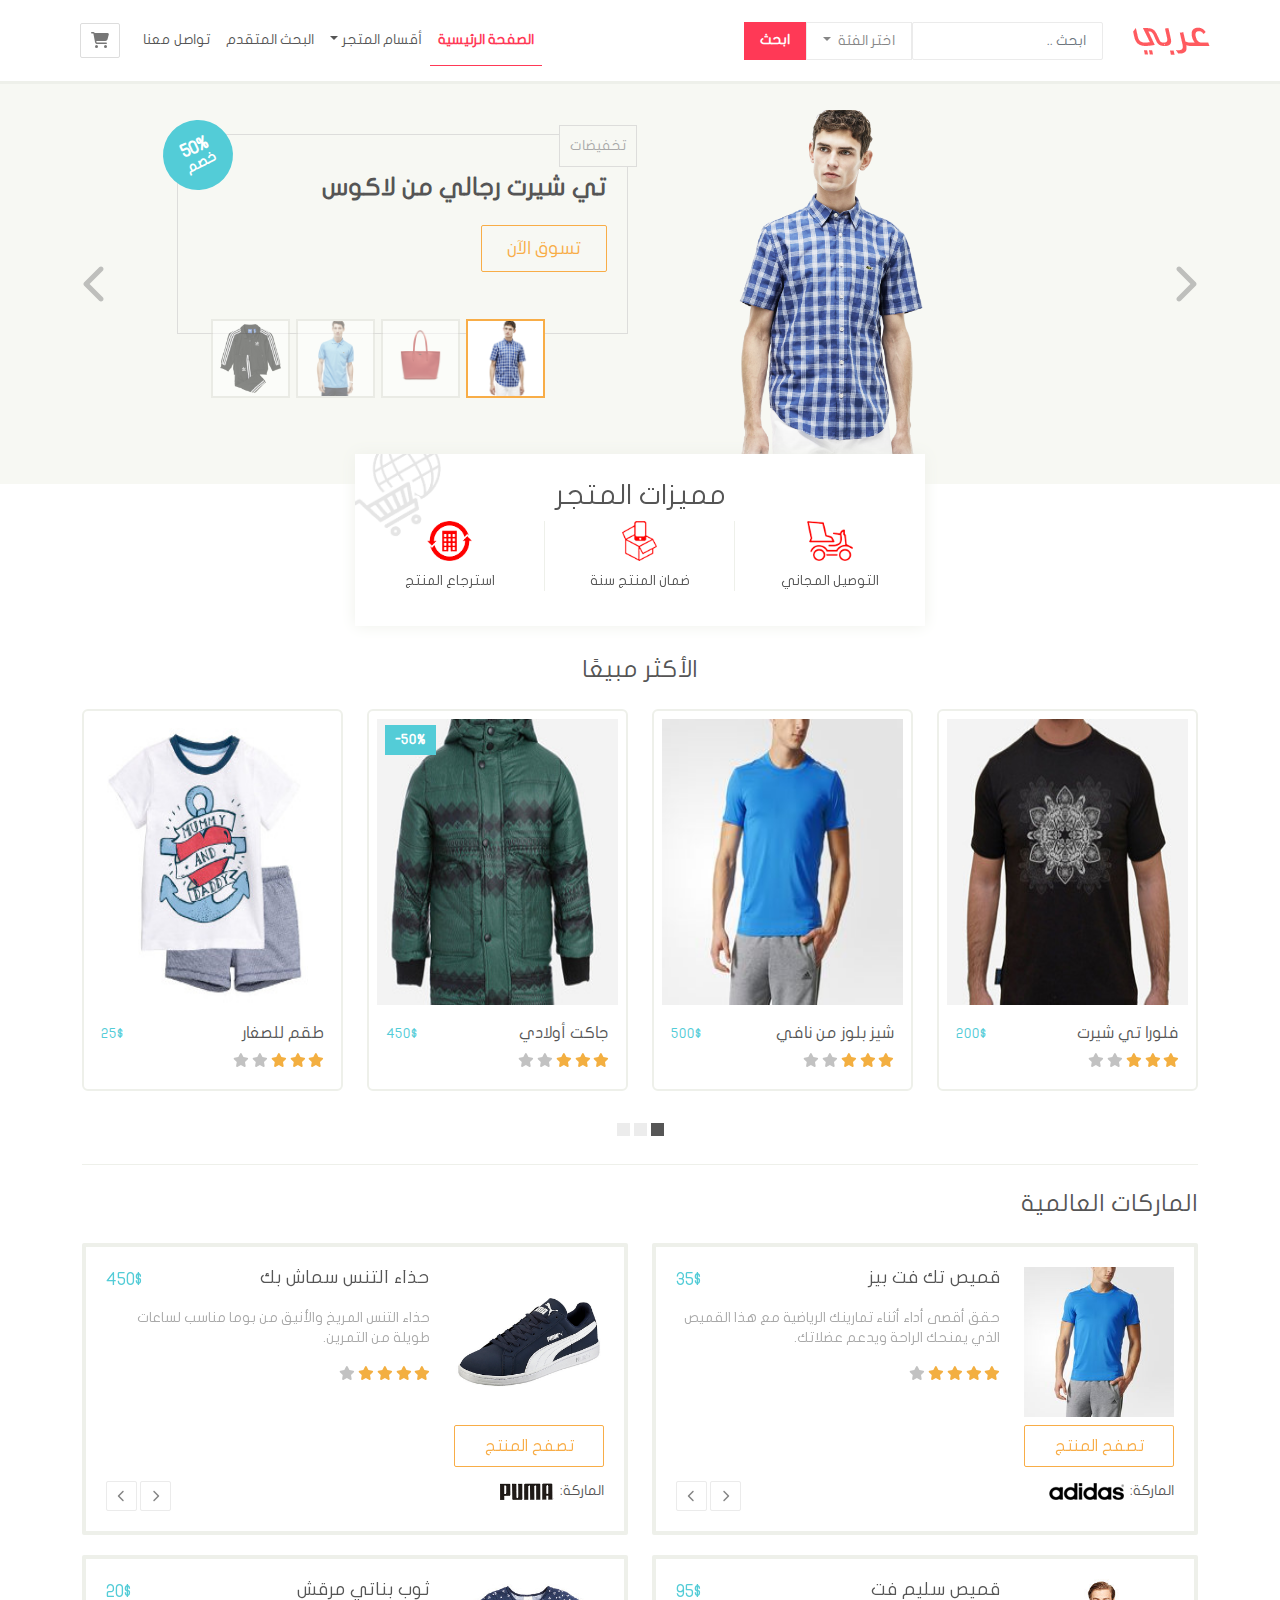
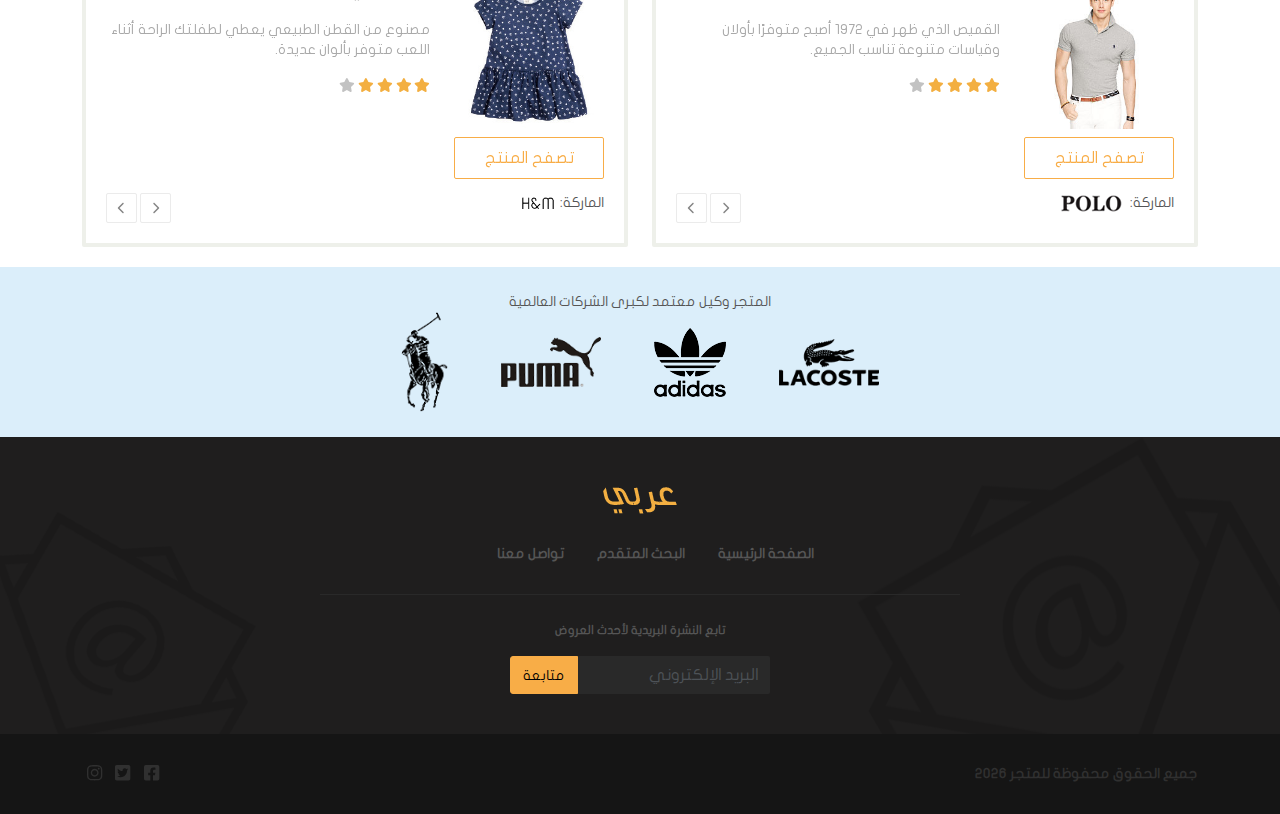
==== commit 042a25f5: "initial commit" ====
--- a/index.html
+++ b/index.html
@@ -1 +1 @@
-<!DOCTYPE html> <html dir="rtl" lang="ar"> <head> <meta charset="UTF-8"> <meta name="viewport" content="width=device-width,initial-scale=1"> <title>متجر عربي</title> <script defer src="main.js"></script><link href="style.css" rel="stylesheet"></head> <body> <div class="container-fluid"> <div class="row"> <nav class="navbar custom-navbar navbar-expand-lg"> <div class="container p-0"> <div class="navbar-header"> <button class="navbar-toggler btn btn-icon collapsed" type="button" data-bs-toggle="collapse" data-bs-target="#navbar-cooapsed-menu" aria-controls="navbarSupportedContent" aria-expanded="false" aria-label="Toggle navigation"> <i class="fa-solid fa-bars"></i> </button> <a href="checkout.html" class="navbar-toggler btn btn-icon me-2" data-bs-toggle="tooltip" data-bs-placement="bottom" title="عربة الشراء"> <i class="fa-solid fa-cart-shopping"></i> </a> <a href="." class="navbar-brand"> <img src="a36b544361a1413762f1.png" alt="متجر عربي"> </a> </div> <form class="d-flex"> <input type="search" class="form-control custom-input" placeholder="ابحث .."> <div class="dropdown my-auto d-none d-lg-block"> <a class="nav-link dropdown-toggle" href="#" role="button" data-bs-toggle="dropdown" aria-expanded="false"> اختر الفئة </a> <ul class="dropdown-menu"> <li> <div class="checkbox"> <label> <input type="checkbox" name="search-category" value="men"> رجالي </label> </div> </li> <li> <div class="checkbox"> <label> <input type="checkbox" name="search-category" value="women"> نسائي </label> </div> </li> <li> <div class="checkbox"> <label> <input type="checkbox" name="search-category" value="kids"> أطفال </label> </div> </li> </ul> </div> <button type="submit" class="btn search-btn"> ابحث </button> </form> <div class="collapse navbar-collapse" id="navbar-cooapsed-menu"> <ul class="navbar-nav ms-auto"> <li class="nav-item active"> <a class="nav-link" href="#">الصفحة الرئيسية</a> </li> <li class="nav-item dropdown"> <a class="nav-link dropdown-toggle" role="button" data-bs-toggle="dropdown" aria-expanded="false" href="#">أقسام المتجر</a> <ul class="dropdown-menu"> <li> <a href="#" class="dropdown-item">رجالي</a> </li> <li> <a href="#" class="dropdown-item">نسائي</a> </li> <li> <a href="#" class="dropdown-item">أطفال</a> </li> </ul> </li> <li class="nav-item"> <a class="nav-link" href="search.html">البحث المتقدم</a> </li> <li class="nav-item"> <a class="nav-link" href="contact.html">تواصل معنا</a> </li> <li> <a href="checkout.html" class="btn d-none d-lg-block" data-bs-toggle="tooltip" data-bs-placement="bottom" title="عربة الشراء"> <i class="fa-solid fa-cart-shopping"></i> </a> </li> </ul> </div> </div> </nav> </div> <div class="row"> <div id="carousel-featured" class="carousel slide" data-bs-ride="carousel"> <div class="carousel-inner"> <div class="carousel-item active"> <div class="container"> <div class="row"> <div class="col-12 col-md-4 offset-lg-2"> <img src="b81a2d2bb2aee601a73e.png" alt="تي شيرت رجالي من لاكوس"> </div> <div class="col-lg-5 col-md-8"> <div class="product-details"> <p class="sale"> 50% <span>خصم</span> </p> <div class="product-category">تخفيضات</div> <h1>تي شيرت رجالي من لاكوس</h1> <a href="product.html" class="btn btn-lg">تسوق الآن</a> </div> </div> </div> </div> </div> <div class="carousel-item"> <div class="container"> <div class="row"> <div class="col-12 col-md-4 offset-lg-2"> <img src="1796d564d76fd8fcc79c.png" alt="حقيبة شانتاكو نسائية"> </div> <div class="col-lg-5 col-md-8"> <div class="product-details"> <div class="product-category">نسائي</div> <h1>حقيبة شانتاكو نسائية</h1> <a href="product.html" class="btn btn-lg">تسوق الآن</a> </div> </div> </div> </div> </div> <div class="carousel-item"> <div class="container"> <div class="row"> <div class="col-12 col-md-4 offset-lg-2"> <img src="7deda61ba3475a8f19f8.png" alt="تي شيرت بولو"> </div> <div class="col-lg-5 col-md-8"> <div class="product-details"> <div class="product-category">الأكثر مبيعًا</div> <h1>تي شيرت بولو</h1> <a href="product.html" class="btn btn-lg">تسوق الآن</a> </div> </div> </div> </div> </div> <div class="carousel-item"> <div class="container"> <div class="row"> <div class="col-12 col-md-4 offset-lg-2"> <img src="76532d50a3fb81c034b3.png" alt="بدلة فايربرد الرياضية"> </div> <div class="col-lg-5 col-md-8"> <div class="product-details"> <div class="product-category">أطفال</div> <h1>بدلة فايربرد الرياضية</h1> <a href="product.html" class="btn btn-lg">تسوق الآن</a> </div> </div> </div> </div> </div> </div> <div class="carousel-indicators"> <img src="b81a2d2bb2aee601a73e.png" alt="تيشرت رجالي من لاكوست" data-bs-target="#carousel-featured" data-bs-slide-to="0" class="active"> <img src="1796d564d76fd8fcc79c.png" alt="حقيبة فانتاكو نسائية" data-bs-target="#carousel-featured" data-bs-slide-to="1"> <img src="7deda61ba3475a8f19f8.png" alt="تيشرت رجالي من بولو" data-bs-target="#carousel-featured" data-bs-slide-to="2"> <img src="76532d50a3fb81c034b3.png" alt="بدلة فايربرد الرياضية" data-bs-target="#carousel-featured" data-bs-slide-to="3"> </div> <button class="carousel-control-prev" type="button" data-bs-target="#carousel-featured" data-bs-slide="prev"> <i class="fa-solid fa-chevron-right fa-2x"></i> </button> <button class="carousel-control-next" type="button" data-bs-target="#carousel-featured" data-bs-slide="next"> <i class="fa-solid fa-chevron-left fa-2x"></i> </button> </div> </div> <div class="container"> <div class="row"> <div id="store-features" class="col-12 col-md-8 offset-md-2 col-lg-6 offset-lg-3"> <h3 class="text-center .custom-heading"> مميزات المتجر </h3> <div class="row"> <div class="col-4 text-center"> <img src="385d0f70746917948563.png" alt="التوصيل المجاني"> <div>التوصيل المجاني</div> </div> <div class="col-4 text-center"> <img src="367a20fde9bc2ebfdbcc.png" alt="ضمان سنة للمنتج"> <div>ضمان المنتج سنة</div> </div> <div class="col-4 text-center"> <img src="0f7583a952e2fe0aa4ab.png" alt="استرجاع المنتج"> <div>استرجاع المنتج</div> </div> </div> </div> </div> </div> <div class="container"> <div class="row"> <h3 class="text-center custom-heading"> الأكثر مبيعًا </h3> <div id="carousel-most-sold" class="carousel slide d-none d-md-block" data-bs-ride="carousel"> <div class="carousel-inner"> <div class="carousel-item active"> <div class="row"> <div class="col-lg-3 col-md-4"> <div class="card custom-thumbnail"> <div class="overlay"> <button class="btn add-to-card"> إضافة للعربة <i class="fa-solid fa-cart-shopping"></i> </button> </div> <img src="bf7683e617746b3d5ba9.jpg" alt="فلورا تي شيرت"> <div class="card-body"> <div class="clearfix"> <h4 class="float-start">فلورا تي شيرت</h4> <div class="price float-end"> 200$ </div> </div> <div class="rating"> <i class="fa-solid fa-star active"></i> <i class="fa-solid fa-star active"></i> <i class="fa-solid fa-star active"></i> <i class="fa-solid fa-star"></i> <i class="fa-solid fa-star"></i> </div> <button class="btn add-to-card d-block d-lg-none mt-1 mx-auto"> إضافة للعربة <i class="fa-solid fa-cart-shopping"></i> </button> </div> </div> </div> <div class="col-lg-3 col-md-4"> <div class="card custom-thumbnail"> <div class="overlay"> <button class="btn add-to-card"> إضافة للعربة <i class="fa-solid fa-cart-shopping"></i> </button> </div> <img src="e47b2ab1a007ff21dffc.jpg" alt="شيز بلوز من نافي"> <div class="card-body"> <div class="clearfix"> <h4 class="float-start">شيز بلوز من نافي</h4> <div class="price float-end"> 500$ </div> </div> <div class="rating"> <i class="fa-solid fa-star active"></i> <i class="fa-solid fa-star active"></i> <i class="fa-solid fa-star active"></i> <i class="fa-solid fa-star"></i> <i class="fa-solid fa-star"></i> </div> <button class="btn add-to-card d-block d-lg-none mt-1 mx-auto"> إضافة للعربة <i class="fa-solid fa-cart-shopping"></i> </button> </div> </div> </div> <div class="col-lg-3 col-md-4"> <div class="card custom-thumbnail"> <div class="sale">50%-</div> <div class="overlay"> <button class="btn add-to-card"> إضافة للعربة <i class="fa-solid fa-cart-shopping"></i> </button> </div> <img src="3eab2554806c91cfee30.jpg" alt="جاكت أولادي"> <div class="card-body"> <div class="clearfix"> <h4 class="float-start">جاكت أولادي</h4> <div class="price float-end"> 450$ </div> </div> <div class="rating"> <i class="fa-solid fa-star active"></i> <i class="fa-solid fa-star active"></i> <i class="fa-solid fa-star active"></i> <i class="fa-solid fa-star"></i> <i class="fa-solid fa-star"></i> </div> <button class="btn add-to-card d-block d-lg-none mt-1 mx-auto"> إضافة للعربة <i class="fa-solid fa-cart-shopping"></i> </button> </div> </div> </div> <div class="col-lg-3 col-md-4 d-none d-lg-block"> <div class="card custom-thumbnail"> <div class="overlay"> <button class="btn add-to-card"> إضافة للعربة <i class="fa-solid fa-cart-shopping"></i> </button> </div> <img src="1aae292ed94145a1642b.jpg" alt="طقم للصغار"> <div class="card-body"> <div class="clearfix"> <h4 class="float-start">طقم للصغار</h4> <div class="price float-end"> 25$ </div> </div> <div class="rating"> <i class="fa-solid fa-star active"></i> <i class="fa-solid fa-star active"></i> <i class="fa-solid fa-star active"></i> <i class="fa-solid fa-star"></i> <i class="fa-solid fa-star"></i> </div> <button class="btn add-to-card d-block d-lg-none mt-1 mx-auto"> إضافة للعربة <i class="fa-solid fa-cart-shopping"></i> </button> </div> </div> </div> </div> </div> <div class="carousel-item"> <div class="row"> <div class="col-lg-3 col-md-4"> <div class="card custom-thumbnail"> <div class="overlay"> <button class="btn add-to-card"> إضافة للعربة <i class="fa-solid fa-cart-shopping"></i> </button> </div> <img src="197f8cbd0c7cde03f428.jpg" alt="تيشيرت ألتيميت"> <div class="card-body"> <div class="clearfix"> <h4 class="float-start">تيشيرت ألتيميت</h4> <div class="price float-end"> 200$ </div> </div> <div class="rating"> <i class="fa-solid fa-star active"></i> <i class="fa-solid fa-star active"></i> <i class="fa-solid fa-star active"></i> <i class="fa-solid fa-star"></i> <i class="fa-solid fa-star"></i> </div> <button class="btn add-to-card d-block d-lg-none mt-1 mx-auto"> إضافة للعربة <i class="fa-solid fa-cart-shopping"></i> </button> </div> </div> </div> <div class="col-lg-3 col-md-4"> <div class="card custom-thumbnail"> <div class="overlay"> <button class="btn add-to-card"> إضافة للعربة <i class="fa-solid fa-cart-shopping"></i> </button> </div> <img src="03ae17135d2aaae6cb67.jpg" alt="تي شيرت رجالي"> <div class="card-body"> <div class="clearfix"> <h4 class="float-start">تي شيرت رجالي</h4> <div class="price float-end"> 50$ </div> </div> <div class="rating"> <i class="fa-solid fa-star active"></i> <i class="fa-solid fa-star active"></i> <i class="fa-solid fa-star active"></i> <i class="fa-solid fa-star"></i> <i class="fa-solid fa-star"></i> </div> <button class="btn add-to-card d-block d-lg-none mt-1 mx-auto"> إضافة للعربة <i class="fa-solid fa-cart-shopping"></i> </button> </div> </div> </div> <div class="col-lg-3 col-md-4"> <div class="card custom-thumbnail"> <div class="overlay"> <button class="btn add-to-card"> إضافة للعربة <i class="fa-solid fa-cart-shopping"></i> </button> </div> <img src="46c8d122b2651d186d4a.jpg" alt="ثوب بناتي مرقش"> <div class="card-body"> <div class="clearfix"> <h4 class="float-start">ثوب بناتي مرقش</h4> <div class="price float-end"> 20$ </div> </div> <div class="rating"> <i class="fa-solid fa-star active"></i> <i class="fa-solid fa-star active"></i> <i class="fa-solid fa-star active"></i> <i class="fa-solid fa-star"></i> <i class="fa-solid fa-star"></i> </div> <button class="btn add-to-card d-block d-lg-none mt-1 mx-auto"> إضافة للعربة <i class="fa-solid fa-cart-shopping"></i> </button> </div> </div> </div> <div class="col-lg-3 col-md-4 d-none d-lg-block"> <div class="card custom-thumbnail"> <div class="overlay"> <button class="btn add-to-card"> إضافة للعربة <i class="fa-solid fa-cart-shopping"></i> </button> </div> <img src="93f24223c750dfc05491.jpg" alt="حذاء سويدي الرياضي"> <div class="card-body"> <div class="clearfix"> <h4 class="float-start">حذاء سويدي الرياضي</h4> <div class="price float-end"> 75$ </div> </div> <div class="rating"> <i class="fa-solid fa-star active"></i> <i class="fa-solid fa-star active"></i> <i class="fa-solid fa-star active"></i> <i class="fa-solid fa-star"></i> <i class="fa-solid fa-star"></i> </div> <button class="btn add-to-card d-block d-lg-none mt-1 mx-auto"> إضافة للعربة <i class="fa-solid fa-cart-shopping"></i> </button> </div> </div> </div> </div> </div> <div class="carousel-item"> <div class="row"> <div class="col-lg-3 col-md-4"> <div class="card custom-thumbnail"> <div class="overlay"> <button class="btn add-to-card"> إضافة للعربة <i class="fa-solid fa-cart-shopping"></i> </button> </div> <img src="aaf574b395de70bb6ec7.jpg" alt="قميص سترتش فت"> <div class="card-body"> <div class="clearfix"> <h4 class="float-start">قميص سترتش فت</h4> <div class="price float-end"> 100$ </div> </div> <div class="rating"> <i class="fa-solid fa-star active"></i> <i class="fa-solid fa-star active"></i> <i class="fa-solid fa-star active"></i> <i class="fa-solid fa-star"></i> <i class="fa-solid fa-star"></i> </div> <button class="btn add-to-card d-block d-lg-none mt-1 mx-auto"> إضافة للعربة <i class="fa-solid fa-cart-shopping"></i> </button> </div> </div> </div> <div class="col-lg-3 col-md-4"> <div class="card custom-thumbnail"> <div class="overlay"> <button class="btn add-to-card"> إضافة للعربة <i class="fa-solid fa-cart-shopping"></i> </button> </div> <img src="cc5d3fc5270a8238dacf.jpg" alt="حذاء بيور بوست"> <div class="card-body"> <div class="clearfix"> <h4 class="float-start">حذاء بيور بوست</h4> <div class="price float-end"> 150$ </div> </div> <div class="rating"> <i class="fa-solid fa-star active"></i> <i class="fa-solid fa-star active"></i> <i class="fa-solid fa-star active"></i> <i class="fa-solid fa-star"></i> <i class="fa-solid fa-star"></i> </div> <button class="btn add-to-card d-block d-lg-none mt-1 mx-auto"> إضافة للعربة <i class="fa-solid fa-cart-shopping"></i> </button> </div> </div> </div> <div class="col-lg-3 col-md-4"> <div class="card custom-thumbnail"> <div class="overlay"> <button class="btn add-to-card"> إضافة للعربة <i class="fa-solid fa-cart-shopping"></i> </button> </div> <img src="51e8bdde286949a5d92c.jpg" alt="قميص سليم فت"> <div class="card-body"> <div class="clearfix"> <h4 class="float-start">قميص سليم فت</h4> <div class="price float-end"> 85$ </div> </div> <div class="rating"> <i class="fa-solid fa-star active"></i> <i class="fa-solid fa-star active"></i> <i class="fa-solid fa-star active"></i> <i class="fa-solid fa-star"></i> <i class="fa-solid fa-star"></i> </div> <button class="btn add-to-card d-block d-lg-none mt-1 mx-auto"> إضافة للعربة <i class="fa-solid fa-cart-shopping"></i> </button> </div> </div> </div> <div class="col-lg-3 col-md-4 d-none d-lg-block"> <div class="card custom-thumbnail"> <div class="overlay"> <button class="btn add-to-card"> إضافة للعربة <i class="fa-solid fa-cart-shopping"></i> </button> </div> <img src="24f0ee2b175ce2f374b9.jpg" alt="حقيبة شانتاكو"> <div class="card-body"> <div class="clearfix"> <h4 class="float-start">حقيبة شانتاكو</h4> <div class="price float-end"> 200$ </div> </div> <div class="rating"> <i class="fa-solid fa-star active"></i> <i class="fa-solid fa-star active"></i> <i class="fa-solid fa-star active"></i> <i class="fa-solid fa-star"></i> <i class="fa-solid fa-star"></i> </div> <button class="btn add-to-card d-block d-lg-none mt-1 mx-auto"> إضافة للعربة <i class="fa-solid fa-cart-shopping"></i> </button> </div> </div> </div> </div> </div> </div> <div class="carousel-indicators custom-indicators"> <button type="button" data-bs-target="#carousel-most-sold" data-bs-slide-to="0" class="active"></button> <button type="button" data-bs-target="#carousel-most-sold" data-bs-slide-to="1" class=""></button> <button type="button" data-bs-target="#carousel-most-sold" data-bs-slide-to="2" class=""></button> </div> </div> <div id="carousel-most-sold-alternative" class="carousel slide d-md-none" data-bs-ride="carousel"> <div class="carousel-inner"> <div class="carousel-item active"> <div class="row"> <div class="col-12"> <div class="card custom-thumbnail"> <div class="overlay"> <button class="btn add-to-card"> إضافة للعربة <i class="fa-solid fa-cart-shopping"></i> </button> </div> <img src="bf7683e617746b3d5ba9.jpg" alt="فلورا تي شيرت"> <div class="card-body"> <div class="clearfix"> <h4 class="float-start">فلورا تي شيرت</h4> <div class="price float-end"> 200$ </div> </div> <div class="rating"> <i class="fa-solid fa-star active"></i> <i class="fa-solid fa-star active"></i> <i class="fa-solid fa-star active"></i> <i class="fa-solid fa-star"></i> <i class="fa-solid fa-star"></i> </div> <button class="btn add-to-card d-block d-lg-none mt-1 mx-auto"> إضافة للعربة <i class="fa-solid fa-cart-shopping"></i> </button> </div> </div> </div> </div> </div> <div class="carousel-item"> <div class="row"> <div class="col-12"> <div class="card custom-thumbnail"> <div class="overlay"> <button class="btn add-to-card"> إضافة للعربة <i class="fa-solid fa-cart-shopping"></i> </button> </div> <img src="197f8cbd0c7cde03f428.jpg" alt="تيشيرت ألتيميت"> <div class="card-body"> <div class="clearfix"> <h4 class="float-start">تيشيرت ألتيميت</h4> <div class="price float-end"> 200$ </div> </div> <div class="rating"> <i class="fa-solid fa-star active"></i> <i class="fa-solid fa-star active"></i> <i class="fa-solid fa-star active"></i> <i class="fa-solid fa-star"></i> <i class="fa-solid fa-star"></i> </div> <button class="btn add-to-card d-block d-lg-none mt-1 mx-auto"> إضافة للعربة <i class="fa-solid fa-cart-shopping"></i> </button> </div> </div> </div> </div> </div> <div class="carousel-item"> <div class="row"> <div class="col-12"> <div class="card custom-thumbnail"> <div class="overlay"> <button class="btn add-to-card"> إضافة للعربة <i class="fa-solid fa-cart-shopping"></i> </button> </div> <img src="e47b2ab1a007ff21dffc.jpg" alt="شيز بلوز من نافي"> <div class="card-body"> <div class="clearfix"> <h4 class="float-start">شيز بلوز من نافي</h4> <div class="price float-end"> 500$ </div> </div> <div class="rating"> <i class="fa-solid fa-star active"></i> <i class="fa-solid fa-star active"></i> <i class="fa-solid fa-star active"></i> <i class="fa-solid fa-star"></i> <i class="fa-solid fa-star"></i> </div> <button class="btn add-to-card d-block d-lg-none mt-1 mx-auto"> إضافة للعربة <i class="fa-solid fa-cart-shopping"></i> </button> </div> </div> </div> </div> </div> <div class="carousel-item"> <div class="row"> <div class="col-12"> <div class="card custom-thumbnail"> <div class="sale">50%-</div> <div class="overlay"> <button class="btn add-to-card"> إضافة للعربة <i class="fa-solid fa-cart-shopping"></i> </button> </div> <img src="3eab2554806c91cfee30.jpg" alt="جاكت أولادي"> <div class="card-body"> <div class="clearfix"> <h4 class="float-start">جاكت أولادي</h4> <div class="price float-end"> 450$ </div> </div> <div class="rating"> <i class="fa-solid fa-star active"></i> <i class="fa-solid fa-star active"></i> <i class="fa-solid fa-star active"></i> <i class="fa-solid fa-star"></i> <i class="fa-solid fa-star"></i> </div> <button class="btn add-to-card d-block d-lg-none mt-1 mx-auto"> إضافة للعربة <i class="fa-solid fa-cart-shopping"></i> </button> </div> </div> </div> </div> </div> <div class="carousel-item"> <div class="row"> <div class="col-12"> <div class="card custom-thumbnail"> <div class="overlay"> <button class="btn add-to-card"> إضافة للعربة <i class="fa-solid fa-cart-shopping"></i> </button> </div> <img src="1aae292ed94145a1642b.jpg" alt="طقم للصغار"> <div class="card-body"> <div class="clearfix"> <h4 class="float-start">طقم للصغار</h4> <div class="price float-end"> 25$ </div> </div> <div class="rating"> <i class="fa-solid fa-star active"></i> <i class="fa-solid fa-star active"></i> <i class="fa-solid fa-star active"></i> <i class="fa-solid fa-star"></i> <i class="fa-solid fa-star"></i> </div> <button class="btn add-to-card d-block d-lg-none mt-1 mx-auto"> إضافة للعربة <i class="fa-solid fa-cart-shopping"></i> </button> </div> </div> </div> </div> </div> <div class="carousel-item"> <div class="row"> <div class="col-12"> <div class="card custom-thumbnail"> <div class="overlay"> <button class="btn add-to-card"> إضافة للعربة <i class="fa-solid fa-cart-shopping"></i> </button> </div> <img src="03ae17135d2aaae6cb67.jpg" alt="تي شيرت رجالي"> <div class="card-body"> <div class="clearfix"> <h4 class="float-start">تي شيرت رجالي</h4> <div class="price float-end"> 50$ </div> </div> <div class="rating"> <i class="fa-solid fa-star active"></i> <i class="fa-solid fa-star active"></i> <i class="fa-solid fa-star active"></i> <i class="fa-solid fa-star"></i> <i class="fa-solid fa-star"></i> </div> <button class="btn add-to-card d-block d-lg-none mt-1 mx-auto"> إضافة للعربة <i class="fa-solid fa-cart-shopping"></i> </button> </div> </div> </div> </div> </div> <div class="carousel-item"> <div class="row"> <div class="col-12"> <div class="card custom-thumbnail"> <div class="overlay"> <button class="btn add-to-card"> إضافة للعربة <i class="fa-solid fa-cart-shopping"></i> </button> </div> <img src="46c8d122b2651d186d4a.jpg" alt="ثوب بناتي مرقش"> <div class="card-body"> <div class="clearfix"> <h4 class="float-start">ثوب بناتي مرقش</h4> <div class="price float-end"> 20$ </div> </div> <div class="rating"> <i class="fa-solid fa-star active"></i> <i class="fa-solid fa-star active"></i> <i class="fa-solid fa-star active"></i> <i class="fa-solid fa-star"></i> <i class="fa-solid fa-star"></i> </div> <button class="btn add-to-card d-block d-lg-none mt-1 mx-auto"> إضافة للعربة <i class="fa-solid fa-cart-shopping"></i> </button> </div> </div> </div> </div> </div> <div class="carousel-item"> <div class="row"> <div class="col-12"> <div class="card custom-thumbnail"> <div class="overlay"> <button class="btn add-to-card"> إضافة للعربة <i class="fa-solid fa-cart-shopping"></i> </button> </div> <img src="93f24223c750dfc05491.jpg" alt="حذاء سويدي الرياضي"> <div class="card-body"> <div class="clearfix"> <h4 class="float-start">حذاء سويدي الرياضي</h4> <div class="price float-end"> 75$ </div> </div> <div class="rating"> <i class="fa-solid fa-star active"></i> <i class="fa-solid fa-star active"></i> <i class="fa-solid fa-star active"></i> <i class="fa-solid fa-star"></i> <i class="fa-solid fa-star"></i> </div> <button class="btn add-to-card d-block d-lg-none mt-1 mx-auto"> إضافة للعربة <i class="fa-solid fa-cart-shopping"></i> </button> </div> </div> </div> </div> </div> <div class="carousel-item"> <div class="row"> <div class="col-12"> <div class="card custom-thumbnail"> <div class="overlay"> <button class="btn add-to-card"> إضافة للعربة <i class="fa-solid fa-cart-shopping"></i> </button> </div> <img src="aaf574b395de70bb6ec7.jpg" alt="قميص سترتش فت"> <div class="card-body"> <div class="clearfix"> <h4 class="float-start">قميص سترتش فت</h4> <div class="price float-end"> 100$ </div> </div> <div class="rating"> <i class="fa-solid fa-star active"></i> <i class="fa-solid fa-star active"></i> <i class="fa-solid fa-star active"></i> <i class="fa-solid fa-star"></i> <i class="fa-solid fa-star"></i> </div> <button class="btn add-to-card d-block d-lg-none mt-1 mx-auto"> إضافة للعربة <i class="fa-solid fa-cart-shopping"></i> </button> </div> </div> </div> </div> </div> <div class="carousel-item"> <div class="row"> <div class="col-12"> <div class="card custom-thumbnail"> <div class="overlay"> <button class="btn add-to-card"> إضافة للعربة <i class="fa-solid fa-cart-shopping"></i> </button> </div> <img src="cc5d3fc5270a8238dacf.jpg" alt="حذاء بيور بوست"> <div class="card-body"> <div class="clearfix"> <h4 class="float-start">حذاء بيور بوست</h4> <div class="price float-end"> 150$ </div> </div> <div class="rating"> <i class="fa-solid fa-star active"></i> <i class="fa-solid fa-star active"></i> <i class="fa-solid fa-star active"></i> <i class="fa-solid fa-star"></i> <i class="fa-solid fa-star"></i> </div> <button class="btn add-to-card d-block d-lg-none mt-1 mx-auto"> إضافة للعربة <i class="fa-solid fa-cart-shopping"></i> </button> </div> </div> </div> </div> </div> <div class="carousel-item"> <div class="row"> <div class="col-12"> <div class="card custom-thumbnail"> <div class="overlay"> <button class="btn add-to-card"> إضافة للعربة <i class="fa-solid fa-cart-shopping"></i> </button> </div> <img src="51e8bdde286949a5d92c.jpg" alt="قميص سليم فت"> <div class="card-body"> <div class="clearfix"> <h4 class="float-start">قميص سليم فت</h4> <div class="price float-end"> 85$ </div> </div> <div class="rating"> <i class="fa-solid fa-star active"></i> <i class="fa-solid fa-star active"></i> <i class="fa-solid fa-star active"></i> <i class="fa-solid fa-star"></i> <i class="fa-solid fa-star"></i> </div> <button class="btn add-to-card d-block d-lg-none mt-1 mx-auto"> إضافة للعربة <i class="fa-solid fa-cart-shopping"></i> </button> </div> </div> </div> </div> </div> <div class="carousel-item"> <div class="row"> <div class="col-12"> <div class="card custom-thumbnail"> <div class="overlay"> <button class="btn add-to-card"> إضافة للعربة <i class="fa-solid fa-cart-shopping"></i> </button> </div> <img src="24f0ee2b175ce2f374b9.jpg" alt="حقيبة شانتاكو"> <div class="card-body"> <div class="clearfix"> <h4 class="float-start">حقيبة شانتاكو</h4> <div class="price float-end"> 200$ </div> </div> <div class="rating"> <i class="fa-solid fa-star active"></i> <i class="fa-solid fa-star active"></i> <i class="fa-solid fa-star active"></i> <i class="fa-solid fa-star"></i> <i class="fa-solid fa-star"></i> </div> <button class="btn add-to-card d-block d-lg-none mt-1 mx-auto"> إضافة للعربة <i class="fa-solid fa-cart-shopping"></i> </button> </div> </div> </div> </div> </div> </div> </div> <div class="col-12 d-md-none text-center mb-3"> <button class="btn custom-arrow-btn" data-bs-target="#carousel-most-sold-alternative" data-bs-slide="prev"> <i class="fa-solid fa-chevron-right"></i> </button> <button class="btn custom-arrow-btn" data-bs-target="#carousel-most-sold-alternative" data-bs-slide="next"> <i class="fa-solid fa-chevron-left"></i> </button> </div> </div> </div> <div id="row-brands"> <div class="container"> <h3 class="custom-heading"> الماركات العالمية </h3> <div class="row"> <div class="col-md-6 brand-product"> <div class="custom-pane"> <div id="carousel-brand-adidas" class="carousel slide" data-bs-ride="carousel"> <div class="carousel-inner"> <div class="carousel-item active"> <div class="row"> <div class="col-lg-4"> <img src="e47b2ab1a007ff21dffc.jpg" alt="قميص تك فت بيز" class="product-image"> <a href="product.html" class="btn custom-btn-primary btn-block d-none d-lg-block">تصفح المنتج</a> </div> <div class="col-lg-8 product-details"> <div class="clearfix"> <div class="float-start"> <h4>قميص تك فت بيز</h4> </div> <div class="float-end price"> 35$ </div> </div> <p class="custom-text-muted"> حقق أقصى أداء أثناء تمارينك الرياضية مع هذا القميص الذي يمنحك الراحة ويدعم عضلاتك. </p> <div class="rating"> <i class="fa-solid fa-star active"></i> <i class="fa-solid fa-star active"></i> <i class="fa-solid fa-star active"></i> <i class="fa-solid fa-star active"></i> <i class="fa-solid fa-star"></i> </div> <a href="product.html" class="btn custom-btn-primary btn-block d-lg-none mt-1">تصفح المنتج</a> </div> </div> </div> <div class="carousel-item"> <div class="row"> <div class="col-lg-4"> <img src="cc5d3fc5270a8238dacf.jpg" alt="حذاء بيور بوست الرياضي" class="product-image"> <a href="product.html" class="btn custom-btn-primary btn-block d-none d-lg-blcok">تصفح المنتج</a> </div> <div class="col-lg-8 product-details"> <div class="clearfix"> <div class="float-start"> <h4>حذاء بيور بوست الرياضي</h4> </div> <div class="float-end price"> 150$ </div> </div> <p class="custom-text-muted"> جرب شعور الخفة وإجر بأقصى سرعة مع حذاء بيور بوست الرياضي من Adidas </p> <div class="rating"> <i class="fa-solid fa-star active"></i> <i class="fa-solid fa-star active"></i> <i class="fa-solid fa-star active"></i> <i class="fa-solid fa-star active"></i> <i class="fa-solid fa-star"></i> </div> <a href="product.html" class="btn custom-btn-primary btn-block d-lg-none mt-1">تصفح المنتج</a> </div> </div> </div> </div> <div class="brand-nav"> <div class="clearfix"> <div class="float-start"> <div class="brand-text"> الماركة: </div> <img src="50216edbd2a8a689ed50.png" alt="Adidas"> </div> <div class="float-end"> <button class="btn custom-arrow-btn" data-bs-target="#carousel-brand-adidas" data-bs-slide="prev"> <i class="fa-solid fa-chevron-right"></i> </button> <button class="btn custom-arrow-btn" data-bs-target="#carousel-brand-adidas" data-bs-slide="next"> <i class="fa-solid fa-chevron-left"></i> </button> </div> </div> </div> </div> </div> </div> <div class="col-md-6 brand-product"> <div class="custom-pane"> <div id="carousel-brand-puma" class="carousel slide" data-bs-ride="carousel"> <div class="carousel-inner"> <div class="carousel-item active"> <div class="row"> <div class="col-lg-4"> <img src="5acc195987311c801925.jpg" alt="حذاء التنس سماش بك" class="product-image"> <a href="product.html" class="btn custom-btn-primary btn-block d-none d-lg-block">تصفح المنتج</a> </div> <div class="col-lg-8 product-details"> <div class="clearfix"> <div class="float-start"> <h4>حذاء التنس سماش بك</h4> </div> <div class="float-end price"> 450$ </div> </div> <p class="custom-text-muted"> حذاء التنس المريخ والأنيق من بوما مناسب لساعات طويلة من التمرين. </p> <div class="rating"> <i class="fa-solid fa-star active"></i> <i class="fa-solid fa-star active"></i> <i class="fa-solid fa-star active"></i> <i class="fa-solid fa-star active"></i> <i class="fa-solid fa-star"></i> </div> <a href="product.html" class="btn custom-btn-primary btn-block d-lg-none mt-1">تصفح المنتج</a> </div> </div> </div> <div class="carousel-item"> <div class="row"> <div class="col-lg-4"> <img src="93f24223c750dfc05491.jpg" alt="حذاء سويدي الرياضي" class="product-image"> <a href="product.html" class="btn custom-btn-primary btn-block d-none d-lg-blcok">تصفح المنتج</a> </div> <div class="col-lg-8 product-details"> <div class="clearfix"> <div class="float-start"> <h4>حذاء سويدي الرياضي</h4> </div> <div class="float-end price"> 75$ </div> </div> <p class="custom-text-muted"> الحذاء الرياضي العريق الذي استعمله أعظم لاعبي الرياضة منذ الستينات. </p> <div class="rating"> <i class="fa-solid fa-star active"></i> <i class="fa-solid fa-star active"></i> <i class="fa-solid fa-star active"></i> <i class="fa-solid fa-star active"></i> <i class="fa-solid fa-star"></i> </div> <a href="product.html" class="btn custom-btn-primary btn-block d-lg-none mt-1">تصفح المنتج</a> </div> </div> </div> </div> <div class="brand-nav"> <div class="clearfix"> <div class="float-start"> <div class="brand-text"> الماركة: </div> <img src="741e6df70f0357ee45c2.png" alt="Adidas"> </div> <div class="float-end"> <button class="btn custom-arrow-btn" data-bs-target="#carousel-brand-puma" data-bs-slide="prev"> <i class="fa-solid fa-chevron-right"></i> </button> <button class="btn custom-arrow-btn" data-bs-target="#carousel-brand-puma" data-bs-slide="next"> <i class="fa-solid fa-chevron-left"></i> </button> </div> </div> </div> </div> </div> </div> <div class="col-md-6 brand-product"> <div class="custom-pane"> <div id="carousel-brand-polo" class="carousel slide" data-bs-ride="carousel"> <div class="carousel-inner"> <div class="carousel-item active"> <div class="row"> <div class="col-lg-4"> <img src="51e8bdde286949a5d92c.jpg" alt="قميص سليم فت" class="product-image"> <a href="product.html" class="btn custom-btn-primary btn-block d-none d-lg-block">تصفح المنتج</a> </div> <div class="col-lg-8 product-details"> <div class="clearfix"> <div class="float-start"> <h4>قميص سليم فت</h4> </div> <div class="float-end price"> 95$ </div> </div> <p class="custom-text-muted"> القميص الذي ظهر في 1972 أصبح متوفرًا بأولان وقياسات متنوعة تناسب الجميع. </p> <div class="rating"> <i class="fa-solid fa-star active"></i> <i class="fa-solid fa-star active"></i> <i class="fa-solid fa-star active"></i> <i class="fa-solid fa-star active"></i> <i class="fa-solid fa-star"></i> </div> <a href="product.html" class="btn custom-btn-primary btn-block d-lg-none mt-1">تصفح المنتج</a> </div> </div> </div> <div class="carousel-item"> <div class="row"> <div class="col-lg-4"> <img src="aaf574b395de70bb6ec7.jpg" alt="قميص سترتش فت" class="product-image"> <a href="product.html" class="btn custom-btn-primary btn-block d-none d-lg-blcok">تصفح المنتج</a> </div> <div class="col-lg-8 product-details"> <div class="clearfix"> <div class="float-start"> <h4>قميص سترتش فت</h4> </div> <div class="float-end price"> 100$ </div> </div> <p class="custom-text-muted"> الحذاء الرياضي العريق الذي استعمله أعظم لاعبي الرياضة منذ الستينات. </p> <div class="rating"> <i class="fa-solid fa-star active"></i> <i class="fa-solid fa-star active"></i> <i class="fa-solid fa-star active"></i> <i class="fa-solid fa-star active"></i> <i class="fa-solid fa-star"></i> </div> <a href="product.html" class="btn custom-btn-primary btn-block d-lg-none mt-1">تصفح المنتج</a> </div> </div> </div> </div> <div class="brand-nav"> <div class="clearfix"> <div class="float-start"> <div class="brand-text"> الماركة: </div> <img src="47449e5f6264277411d3.png" alt="Adidas"> </div> <div class="float-end"> <button class="btn custom-arrow-btn" data-bs-target="#carousel-brand-polo" data-bs-slide="prev"> <i class="fa-solid fa-chevron-right"></i> </button> <button class="btn custom-arrow-btn" data-bs-target="#carousel-brand-polo" data-bs-slide="next"> <i class="fa-solid fa-chevron-left"></i> </button> </div> </div> </div> </div> </div> </div> <div class="col-md-6 brand-product"> <div class="custom-pane"> <div id="carousel-brand-hm" class="carousel slide" data-bs-ride="carousel"> <div class="carousel-inner"> <div class="carousel-item active"> <div class="row"> <div class="col-lg-4"> <img src="46c8d122b2651d186d4a.jpg" alt="ثوب بناتي مرقش" class="product-image"> <a href="product.html" class="btn custom-btn-primary btn-block d-none d-lg-block">تصفح المنتج</a> </div> <div class="col-lg-8 product-details"> <div class="clearfix"> <div class="float-start"> <h4>ثوب بناتي مرقش</h4> </div> <div class="float-end price"> 20$ </div> </div> <p class="custom-text-muted"> مصنوع من القطن الطبيعي يعطي لطفلتك الراحة أثناء اللعب متوفر بألوان عديدة. </p> <div class="rating"> <i class="fa-solid fa-star active"></i> <i class="fa-solid fa-star active"></i> <i class="fa-solid fa-star active"></i> <i class="fa-solid fa-star active"></i> <i class="fa-solid fa-star"></i> </div> <a href="product.html" class="btn custom-btn-primary btn-block d-lg-none mt-1">تصفح المنتج</a> </div> </div> </div> <div class="carousel-item"> <div class="row"> <div class="col-lg-4"> <img src="1aae292ed94145a1642b.jpg" alt="طقم للصغار" class="product-image"> <a href="product.html" class="btn custom-btn-primary btn-block d-none d-lg-blcok">تصفح المنتج</a> </div> <div class="col-lg-8 product-details"> <div class="clearfix"> <div class="float-start"> <h4>طقم للصغار</h4> </div> <div class="float-end price"> 25$ </div> </div> <p class="custom-text-muted"> ملائم للاطفال بين 3-5 سنوات ذو مظهر جذاب وأنيق </p> <div class="rating"> <i class="fa-solid fa-star active"></i> <i class="fa-solid fa-star active"></i> <i class="fa-solid fa-star active"></i> <i class="fa-solid fa-star active"></i> <i class="fa-solid fa-star"></i> </div> <a href="product.html" class="btn custom-btn-primary btn-block d-lg-none mt-1">تصفح المنتج</a> </div> </div> </div> </div> <div class="brand-nav"> <div class="clearfix"> <div class="float-start"> <div class="brand-text"> الماركة: </div> <img src="cdb2ffbb0a2972e35ceb.png" alt="Adidas"> </div> <div class="float-end"> <button class="btn custom-arrow-btn" data-bs-target="#carousel-brand-hm" data-bs-slide="prev"> <i class="fa-solid fa-chevron-right"></i> </button> <button class="btn custom-arrow-btn" data-bs-target="#carousel-brand-hm" data-bs-slide="next"> <i class="fa-solid fa-chevron-left"></i> </button> </div> </div> </div> </div> </div> </div> </div> </div> </div> <div id="footer" class="row"> <div id="brand-logos" class="col-12 text-center"> <span>المتجر وكيل معتمد لكبرى الشركات العالمية</span> <div class="img-container"> <img src="9f1fc7da9cb5c7800ea9.png" alt="Lacoste"> <img src="c1fae2b7a69e20d3e89f.png" alt="Adidas"> <img src="8baf6ca4bacfadd9ecb3.png" alt="Puma"> <img src="ca702bc42bc2300f8de2.png" alt="Polo"> </div> </div> <div id="footer-nav" class="col-12 text-center"> <div class="footer-logo"> <a href="./"> <img src="db6d5bf9a2657ba93ea4.png" alt="عربي"> </a> </div> <div id="footer-nav-links" class="col-12 d-none d-md-block"> <a href=".">الصفحة الرئيسية</a> <a href="search.html">البحث المتقدم</a> <a href="contact.html">تواصل معنا</a> </div> <div id="newsletter" class="col-12 col-md-6 offset-md-3 px-3"> <form class="needs-validation" novalidate> <label for="footer-email"> تابع النشرة البريدية لأحدث العروض </label> <br> <div class="input-group"> <input type="email" class="form-control custom-form-control" placeholder="البريد الإلكتروني" name="email" required> <button type="submit" class="btn custom-btn-primary2"> متابعة </button> </div> </form> </div> </div> <div id="footer-copyright" class="col-12"> <div class="container"> <div id="copyright" class="float-start"> جميع الحقوق محفوظة للمتجر <span id="copytime"></span> </div> <div id="social-icons" class="float-end"> <a href="https://www.facebook.com/profile.php?id=100069960469001"> <i class="fa-brands fa-square-facebook fa-lg"></i> </a> <a href="https://www.twitter.com"> <i class="fa-brands fa-square-twitter fa-lg"></i> </a> <a href="https://www.instagram.com/nooraldeennak/"> <i class="fa-brands fa-instagram fa-lg"></i> </a> </div> </div> </div> </div> </div> </body> </html>+<!DOCTYPE html> <html dir="rtl" lang="ar"> <head> <meta charset="UTF-8"> <meta name="viewport" content="width=device-width,initial-scale=1"> <title>متجر عربي</title> <script defer src="main.js"></script><link href="style.css" rel="stylesheet"></head> <body> <div class="container-fluid"> <div class="row"> <nav class="navbar custom-navbar navbar-expand-lg"> <div class="container p-0"> <div class="navbar-header"> <button class="navbar-toggler btn btn-icon collapsed" type="button" data-bs-toggle="collapse" data-bs-target="#navbar-cooapsed-menu" aria-controls="navbarSupportedContent" aria-expanded="false" aria-label="Toggle navigation"> <i class="fa-solid fa-bars"></i> </button> <a href="checkout.html" class="navbar-toggler btn btn-icon me-2" data-bs-toggle="tooltip" data-bs-placement="bottom" title="عربة الشراء"> <i class="fa-solid fa-cart-shopping"></i> </a> <a href="." class="navbar-brand"> <img src="a36b544361a1413762f1.png" alt="متجر عربي"> </a> </div> <form class="d-flex"> <input type="search" class="form-control custom-input" placeholder="ابحث .."> <div class="dropdown my-auto d-none d-lg-block"> <a class="nav-link dropdown-toggle" href="#" role="button" data-bs-toggle="dropdown" aria-expanded="false"> اختر الفئة </a> <ul class="dropdown-menu"> <li> <div class="checkbox"> <label> <input type="checkbox" name="search-category" value="men"> رجالي </label> </div> </li> <li> <div class="checkbox"> <label> <input type="checkbox" name="search-category" value="women"> نسائي </label> </div> </li> <li> <div class="checkbox"> <label> <input type="checkbox" name="search-category" value="kids"> أطفال </label> </div> </li> </ul> </div> <button type="submit" class="btn search-btn"> ابحث </button> </form> <div class="collapse navbar-collapse" id="navbar-cooapsed-menu"> <ul class="navbar-nav ms-auto"> <li class="nav-item active"> <a class="nav-link" href="#">الصفحة الرئيسية</a> </li> <li class="nav-item dropdown"> <a class="nav-link dropdown-toggle" role="button" data-bs-toggle="dropdown" aria-expanded="false" href="#">أقسام المتجر</a> <ul class="dropdown-menu"> <li> <a href="#" class="dropdown-item">رجالي</a> </li> <li> <a href="#" class="dropdown-item">نسائي</a> </li> <li> <a href="#" class="dropdown-item">أطفال</a> </li> </ul> </li> <li class="nav-item"> <a class="nav-link" href="search.html">البحث المتقدم</a> </li> <li class="nav-item"> <a class="nav-link" href="contact.html">تواصل معنا</a> </li> <li> <a href="checkout.html" class="btn d-none d-lg-block" data-bs-toggle="tooltip" data-bs-placement="bottom" title="عربة الشراء"> <i class="fa-solid fa-cart-shopping"></i> </a> </li> </ul> </div> </div> </nav> </div> <div class="row"> <div id="carousel-featured" class="carousel slide" data-bs-ride="carousel"> <div class="carousel-inner"> <div class="carousel-item active"> <div class="container"> <div class="row"> <div class="col-12 col-md-4 offset-lg-2"> <img src="b81a2d2bb2aee601a73e.png" alt="تي شيرت رجالي من لاكوس"> </div> <div class="col-lg-5 col-md-8"> <div class="product-details"> <p class="sale"> 50% <span>خصم</span> </p> <div class="product-category">تخفيضات</div> <h1>تي شيرت رجالي من لاكوس</h1> <a href="product.html" class="btn btn-lg">تسوق الآن</a> </div> </div> </div> </div> </div> <div class="carousel-item"> <div class="container"> <div class="row"> <div class="col-12 col-md-4 offset-lg-2"> <img src="1796d564d76fd8fcc79c.png" alt="حقيبة شانتاكو نسائية"> </div> <div class="col-lg-5 col-md-8"> <div class="product-details"> <div class="product-category">نسائي</div> <h1>حقيبة شانتاكو نسائية</h1> <a href="product.html" class="btn btn-lg">تسوق الآن</a> </div> </div> </div> </div> </div> <div class="carousel-item"> <div class="container"> <div class="row"> <div class="col-12 col-md-4 offset-lg-2"> <img src="7deda61ba3475a8f19f8.png" alt="تي شيرت بولو"> </div> <div class="col-lg-5 col-md-8"> <div class="product-details"> <div class="product-category">الأكثر مبيعًا</div> <h1>تي شيرت بولو</h1> <a href="product.html" class="btn btn-lg">تسوق الآن</a> </div> </div> </div> </div> </div> <div class="carousel-item"> <div class="container"> <div class="row"> <div class="col-12 col-md-4 offset-lg-2"> <img src="76532d50a3fb81c034b3.png" alt="بدلة فايربرد الرياضية"> </div> <div class="col-lg-5 col-md-8"> <div class="product-details"> <div class="product-category">أطفال</div> <h1>بدلة فايربرد الرياضية</h1> <a href="product.html" class="btn btn-lg">تسوق الآن</a> </div> </div> </div> </div> </div> </div> <div class="carousel-indicators"> <img src="b81a2d2bb2aee601a73e.png" alt="تيشرت رجالي من لاكوست" data-bs-target="#carousel-featured" data-bs-slide-to="0" class="active"> <img src="1796d564d76fd8fcc79c.png" alt="حقيبة فانتاكو نسائية" data-bs-target="#carousel-featured" data-bs-slide-to="1"> <img src="7deda61ba3475a8f19f8.png" alt="تيشرت رجالي من بولو" data-bs-target="#carousel-featured" data-bs-slide-to="2"> <img src="76532d50a3fb81c034b3.png" alt="بدلة فايربرد الرياضية" data-bs-target="#carousel-featured" data-bs-slide-to="3"> </div> <button class="carousel-control-prev" type="button" data-bs-target="#carousel-featured" data-bs-slide="prev"> <i class="fa-solid fa-chevron-right fa-2x"></i> </button> <button class="carousel-control-next" type="button" data-bs-target="#carousel-featured" data-bs-slide="next"> <i class="fa-solid fa-chevron-left fa-2x"></i> </button> </div> </div> <div class="container"> <div class="row"> <div id="store-features" class="col-12 col-md-8 offset-md-2 col-lg-6 offset-lg-3"> <h3 class="text-center .custom-heading"> مميزات المتجر </h3> <div class="row"> <div class="col-4 text-center"> <img src="385d0f70746917948563.png" alt="التوصيل المجاني"> <div>التوصيل المجاني</div> </div> <div class="col-4 text-center"> <img src="367a20fde9bc2ebfdbcc.png" alt="ضمان سنة للمنتج"> <div>ضمان المنتج سنة</div> </div> <div class="col-4 text-center"> <img src="0f7583a952e2fe0aa4ab.png" alt="استرجاع المنتج"> <div>استرجاع المنتج</div> </div> </div> </div> </div> </div> <div class="container"> <div class="row"> <h3 class="text-center custom-heading"> الأكثر مبيعًا </h3> <div id="carousel-most-sold" class="carousel slide d-none d-md-block" data-bs-ride="carousel"> <div class="carousel-inner"> <div class="carousel-item active"> <div class="row"> <div class="col-lg-3 col-md-4"> <div class="card custom-thumbnail"> <div class="overlay"> <button class="btn add-to-card"> إضافة للعربة <i class="fa-solid fa-cart-shopping"></i> </button> </div> <img src="bf7683e617746b3d5ba9.jpg" alt="فلورا تي شيرت"> <div class="card-body"> <div class="clearfix"> <h4 class="float-start">فلورا تي شيرت</h4> <div class="price float-end"> 200$ </div> </div> <div class="rating"> <i class="fa-solid fa-star active"></i> <i class="fa-solid fa-star active"></i> <i class="fa-solid fa-star active"></i> <i class="fa-solid fa-star"></i> <i class="fa-solid fa-star"></i> </div> <button class="btn add-to-card d-block d-lg-none mt-1 mx-auto"> إضافة للعربة <i class="fa-solid fa-cart-shopping"></i> </button> </div> </div> </div> <div class="col-lg-3 col-md-4"> <div class="card custom-thumbnail"> <div class="overlay"> <button class="btn add-to-card"> إضافة للعربة <i class="fa-solid fa-cart-shopping"></i> </button> </div> <img src="e47b2ab1a007ff21dffc.jpg" alt="شيز بلوز من نافي"> <div class="card-body"> <div class="clearfix"> <h4 class="float-start">شيز بلوز من نافي</h4> <div class="price float-end"> 500$ </div> </div> <div class="rating"> <i class="fa-solid fa-star active"></i> <i class="fa-solid fa-star active"></i> <i class="fa-solid fa-star active"></i> <i class="fa-solid fa-star"></i> <i class="fa-solid fa-star"></i> </div> <button class="btn add-to-card d-block d-lg-none mt-1 mx-auto"> إضافة للعربة <i class="fa-solid fa-cart-shopping"></i> </button> </div> </div> </div> <div class="col-lg-3 col-md-4"> <div class="card custom-thumbnail"> <div class="sale">50%-</div> <div class="overlay"> <button class="btn add-to-card"> إضافة للعربة <i class="fa-solid fa-cart-shopping"></i> </button> </div> <img src="3eab2554806c91cfee30.jpg" alt="جاكت أولادي"> <div class="card-body"> <div class="clearfix"> <h4 class="float-start">جاكت أولادي</h4> <div class="price float-end"> 450$ </div> </div> <div class="rating"> <i class="fa-solid fa-star active"></i> <i class="fa-solid fa-star active"></i> <i class="fa-solid fa-star active"></i> <i class="fa-solid fa-star"></i> <i class="fa-solid fa-star"></i> </div> <button class="btn add-to-card d-block d-lg-none mt-1 mx-auto"> إضافة للعربة <i class="fa-solid fa-cart-shopping"></i> </button> </div> </div> </div> <div class="col-lg-3 col-md-4 d-none d-lg-block"> <div class="card custom-thumbnail"> <div class="overlay"> <button class="btn add-to-card"> إضافة للعربة <i class="fa-solid fa-cart-shopping"></i> </button> </div> <img src="1aae292ed94145a1642b.jpg" alt="طقم للصغار"> <div class="card-body"> <div class="clearfix"> <h4 class="float-start">طقم للصغار</h4> <div class="price float-end"> 25$ </div> </div> <div class="rating"> <i class="fa-solid fa-star active"></i> <i class="fa-solid fa-star active"></i> <i class="fa-solid fa-star active"></i> <i class="fa-solid fa-star"></i> <i class="fa-solid fa-star"></i> </div> <button class="btn add-to-card d-block d-lg-none mt-1 mx-auto"> إضافة للعربة <i class="fa-solid fa-cart-shopping"></i> </button> </div> </div> </div> </div> </div> <div class="carousel-item"> <div class="row"> <div class="col-lg-3 col-md-4"> <div class="card custom-thumbnail"> <div class="overlay"> <button class="btn add-to-card"> إضافة للعربة <i class="fa-solid fa-cart-shopping"></i> </button> </div> <img src="197f8cbd0c7cde03f428.jpg" alt="تيشيرت ألتيميت"> <div class="card-body"> <div class="clearfix"> <h4 class="float-start">تيشيرت ألتيميت</h4> <div class="price float-end"> 200$ </div> </div> <div class="rating"> <i class="fa-solid fa-star active"></i> <i class="fa-solid fa-star active"></i> <i class="fa-solid fa-star active"></i> <i class="fa-solid fa-star"></i> <i class="fa-solid fa-star"></i> </div> <button class="btn add-to-card d-block d-lg-none mt-1 mx-auto"> إضافة للعربة <i class="fa-solid fa-cart-shopping"></i> </button> </div> </div> </div> <div class="col-lg-3 col-md-4"> <div class="card custom-thumbnail"> <div class="overlay"> <button class="btn add-to-card"> إضافة للعربة <i class="fa-solid fa-cart-shopping"></i> </button> </div> <img src="03ae17135d2aaae6cb67.jpg" alt="تي شيرت رجالي"> <div class="card-body"> <div class="clearfix"> <h4 class="float-start">تي شيرت رجالي</h4> <div class="price float-end"> 50$ </div> </div> <div class="rating"> <i class="fa-solid fa-star active"></i> <i class="fa-solid fa-star active"></i> <i class="fa-solid fa-star active"></i> <i class="fa-solid fa-star"></i> <i class="fa-solid fa-star"></i> </div> <button class="btn add-to-card d-block d-lg-none mt-1 mx-auto"> إضافة للعربة <i class="fa-solid fa-cart-shopping"></i> </button> </div> </div> </div> <div class="col-lg-3 col-md-4"> <div class="card custom-thumbnail"> <div class="overlay"> <button class="btn add-to-card"> إضافة للعربة <i class="fa-solid fa-cart-shopping"></i> </button> </div> <img src="46c8d122b2651d186d4a.jpg" alt="ثوب بناتي مرقش"> <div class="card-body"> <div class="clearfix"> <h4 class="float-start">ثوب بناتي مرقش</h4> <div class="price float-end"> 20$ </div> </div> <div class="rating"> <i class="fa-solid fa-star active"></i> <i class="fa-solid fa-star active"></i> <i class="fa-solid fa-star active"></i> <i class="fa-solid fa-star"></i> <i class="fa-solid fa-star"></i> </div> <button class="btn add-to-card d-block d-lg-none mt-1 mx-auto"> إضافة للعربة <i class="fa-solid fa-cart-shopping"></i> </button> </div> </div> </div> <div class="col-lg-3 col-md-4 d-none d-lg-block"> <div class="card custom-thumbnail"> <div class="overlay"> <button class="btn add-to-card"> إضافة للعربة <i class="fa-solid fa-cart-shopping"></i> </button> </div> <img src="93f24223c750dfc05491.jpg" alt="حذاء سويدي الرياضي"> <div class="card-body"> <div class="clearfix"> <h4 class="float-start">حذاء سويدي الرياضي</h4> <div class="price float-end"> 75$ </div> </div> <div class="rating"> <i class="fa-solid fa-star active"></i> <i class="fa-solid fa-star active"></i> <i class="fa-solid fa-star active"></i> <i class="fa-solid fa-star"></i> <i class="fa-solid fa-star"></i> </div> <button class="btn add-to-card d-block d-lg-none mt-1 mx-auto"> إضافة للعربة <i class="fa-solid fa-cart-shopping"></i> </button> </div> </div> </div> </div> </div> <div class="carousel-item"> <div class="row"> <div class="col-lg-3 col-md-4"> <div class="card custom-thumbnail"> <div class="overlay"> <button class="btn add-to-card"> إضافة للعربة <i class="fa-solid fa-cart-shopping"></i> </button> </div> <img src="aaf574b395de70bb6ec7.jpg" alt="قميص سترتش فت"> <div class="card-body"> <div class="clearfix"> <h4 class="float-start">قميص سترتش فت</h4> <div class="price float-end"> 100$ </div> </div> <div class="rating"> <i class="fa-solid fa-star active"></i> <i class="fa-solid fa-star active"></i> <i class="fa-solid fa-star active"></i> <i class="fa-solid fa-star"></i> <i class="fa-solid fa-star"></i> </div> <button class="btn add-to-card d-block d-lg-none mt-1 mx-auto"> إضافة للعربة <i class="fa-solid fa-cart-shopping"></i> </button> </div> </div> </div> <div class="col-lg-3 col-md-4"> <div class="card custom-thumbnail"> <div class="overlay"> <button class="btn add-to-card"> إضافة للعربة <i class="fa-solid fa-cart-shopping"></i> </button> </div> <img src="cc5d3fc5270a8238dacf.jpg" alt="حذاء بيور بوست"> <div class="card-body"> <div class="clearfix"> <h4 class="float-start">حذاء بيور بوست</h4> <div class="price float-end"> 150$ </div> </div> <div class="rating"> <i class="fa-solid fa-star active"></i> <i class="fa-solid fa-star active"></i> <i class="fa-solid fa-star active"></i> <i class="fa-solid fa-star"></i> <i class="fa-solid fa-star"></i> </div> <button class="btn add-to-card d-block d-lg-none mt-1 mx-auto"> إضافة للعربة <i class="fa-solid fa-cart-shopping"></i> </button> </div> </div> </div> <div class="col-lg-3 col-md-4"> <div class="card custom-thumbnail"> <div class="overlay"> <button class="btn add-to-card"> إضافة للعربة <i class="fa-solid fa-cart-shopping"></i> </button> </div> <img src="51e8bdde286949a5d92c.jpg" alt="قميص سليم فت"> <div class="card-body"> <div class="clearfix"> <h4 class="float-start">قميص سليم فت</h4> <div class="price float-end"> 85$ </div> </div> <div class="rating"> <i class="fa-solid fa-star active"></i> <i class="fa-solid fa-star active"></i> <i class="fa-solid fa-star active"></i> <i class="fa-solid fa-star"></i> <i class="fa-solid fa-star"></i> </div> <button class="btn add-to-card d-block d-lg-none mt-1 mx-auto"> إضافة للعربة <i class="fa-solid fa-cart-shopping"></i> </button> </div> </div> </div> <div class="col-lg-3 col-md-4 d-none d-lg-block"> <div class="card custom-thumbnail"> <div class="overlay"> <button class="btn add-to-card"> إضافة للعربة <i class="fa-solid fa-cart-shopping"></i> </button> </div> <img src="24f0ee2b175ce2f374b9.jpg" alt="حقيبة شانتاكو"> <div class="card-body"> <div class="clearfix"> <h4 class="float-start">حقيبة شانتاكو</h4> <div class="price float-end"> 200$ </div> </div> <div class="rating"> <i class="fa-solid fa-star active"></i> <i class="fa-solid fa-star active"></i> <i class="fa-solid fa-star active"></i> <i class="fa-solid fa-star"></i> <i class="fa-solid fa-star"></i> </div> <button class="btn add-to-card d-block d-lg-none mt-1 mx-auto"> إضافة للعربة <i class="fa-solid fa-cart-shopping"></i> </button> </div> </div> </div> </div> </div> </div> <div class="carousel-indicators custom-indicators"> <button type="button" data-bs-target="#carousel-most-sold" data-bs-slide-to="0" class="active"></button> <button type="button" data-bs-target="#carousel-most-sold" data-bs-slide-to="1" class=""></button> <button type="button" data-bs-target="#carousel-most-sold" data-bs-slide-to="2" class=""></button> </div> </div> <div id="carousel-most-sold-alternative" class="carousel slide d-md-none" data-bs-ride="carousel"> <div class="carousel-inner"> <div class="carousel-item active"> <div class="row"> <div class="col-12"> <div class="card custom-thumbnail"> <div class="overlay"> <button class="btn add-to-card"> إضافة للعربة <i class="fa-solid fa-cart-shopping"></i> </button> </div> <img src="bf7683e617746b3d5ba9.jpg" alt="فلورا تي شيرت"> <div class="card-body"> <div class="clearfix"> <h4 class="float-start">فلورا تي شيرت</h4> <div class="price float-end"> 200$ </div> </div> <div class="rating"> <i class="fa-solid fa-star active"></i> <i class="fa-solid fa-star active"></i> <i class="fa-solid fa-star active"></i> <i class="fa-solid fa-star"></i> <i class="fa-solid fa-star"></i> </div> <button class="btn add-to-card d-block d-lg-none mt-1 mx-auto"> إضافة للعربة <i class="fa-solid fa-cart-shopping"></i> </button> </div> </div> </div> </div> </div> <div class="carousel-item"> <div class="row"> <div class="col-12"> <div class="card custom-thumbnail"> <div class="overlay"> <button class="btn add-to-card"> إضافة للعربة <i class="fa-solid fa-cart-shopping"></i> </button> </div> <img src="197f8cbd0c7cde03f428.jpg" alt="تيشيرت ألتيميت"> <div class="card-body"> <div class="clearfix"> <h4 class="float-start">تيشيرت ألتيميت</h4> <div class="price float-end"> 200$ </div> </div> <div class="rating"> <i class="fa-solid fa-star active"></i> <i class="fa-solid fa-star active"></i> <i class="fa-solid fa-star active"></i> <i class="fa-solid fa-star"></i> <i class="fa-solid fa-star"></i> </div> <button class="btn add-to-card d-block d-lg-none mt-1 mx-auto"> إضافة للعربة <i class="fa-solid fa-cart-shopping"></i> </button> </div> </div> </div> </div> </div> <div class="carousel-item"> <div class="row"> <div class="col-12"> <div class="card custom-thumbnail"> <div class="overlay"> <button class="btn add-to-card"> إضافة للعربة <i class="fa-solid fa-cart-shopping"></i> </button> </div> <img src="e47b2ab1a007ff21dffc.jpg" alt="شيز بلوز من نافي"> <div class="card-body"> <div class="clearfix"> <h4 class="float-start">شيز بلوز من نافي</h4> <div class="price float-end"> 500$ </div> </div> <div class="rating"> <i class="fa-solid fa-star active"></i> <i class="fa-solid fa-star active"></i> <i class="fa-solid fa-star active"></i> <i class="fa-solid fa-star"></i> <i class="fa-solid fa-star"></i> </div> <button class="btn add-to-card d-block d-lg-none mt-1 mx-auto"> إضافة للعربة <i class="fa-solid fa-cart-shopping"></i> </button> </div> </div> </div> </div> </div> <div class="carousel-item"> <div class="row"> <div class="col-12"> <div class="card custom-thumbnail"> <div class="sale">50%-</div> <div class="overlay"> <button class="btn add-to-card"> إضافة للعربة <i class="fa-solid fa-cart-shopping"></i> </button> </div> <img src="3eab2554806c91cfee30.jpg" alt="جاكت أولادي"> <div class="card-body"> <div class="clearfix"> <h4 class="float-start">جاكت أولادي</h4> <div class="price float-end"> 450$ </div> </div> <div class="rating"> <i class="fa-solid fa-star active"></i> <i class="fa-solid fa-star active"></i> <i class="fa-solid fa-star active"></i> <i class="fa-solid fa-star"></i> <i class="fa-solid fa-star"></i> </div> <button class="btn add-to-card d-block d-lg-none mt-1 mx-auto"> إضافة للعربة <i class="fa-solid fa-cart-shopping"></i> </button> </div> </div> </div> </div> </div> <div class="carousel-item"> <div class="row"> <div class="col-12"> <div class="card custom-thumbnail"> <div class="overlay"> <button class="btn add-to-card"> إضافة للعربة <i class="fa-solid fa-cart-shopping"></i> </button> </div> <img src="1aae292ed94145a1642b.jpg" alt="طقم للصغار"> <div class="card-body"> <div class="clearfix"> <h4 class="float-start">طقم للصغار</h4> <div class="price float-end"> 25$ </div> </div> <div class="rating"> <i class="fa-solid fa-star active"></i> <i class="fa-solid fa-star active"></i> <i class="fa-solid fa-star active"></i> <i class="fa-solid fa-star"></i> <i class="fa-solid fa-star"></i> </div> <button class="btn add-to-card d-block d-lg-none mt-1 mx-auto"> إضافة للعربة <i class="fa-solid fa-cart-shopping"></i> </button> </div> </div> </div> </div> </div> <div class="carousel-item"> <div class="row"> <div class="col-12"> <div class="card custom-thumbnail"> <div class="overlay"> <button class="btn add-to-card"> إضافة للعربة <i class="fa-solid fa-cart-shopping"></i> </button> </div> <img src="03ae17135d2aaae6cb67.jpg" alt="تي شيرت رجالي"> <div class="card-body"> <div class="clearfix"> <h4 class="float-start">تي شيرت رجالي</h4> <div class="price float-end"> 50$ </div> </div> <div class="rating"> <i class="fa-solid fa-star active"></i> <i class="fa-solid fa-star active"></i> <i class="fa-solid fa-star active"></i> <i class="fa-solid fa-star"></i> <i class="fa-solid fa-star"></i> </div> <button class="btn add-to-card d-block d-lg-none mt-1 mx-auto"> إضافة للعربة <i class="fa-solid fa-cart-shopping"></i> </button> </div> </div> </div> </div> </div> <div class="carousel-item"> <div class="row"> <div class="col-12"> <div class="card custom-thumbnail"> <div class="overlay"> <button class="btn add-to-card"> إضافة للعربة <i class="fa-solid fa-cart-shopping"></i> </button> </div> <img src="46c8d122b2651d186d4a.jpg" alt="ثوب بناتي مرقش"> <div class="card-body"> <div class="clearfix"> <h4 class="float-start">ثوب بناتي مرقش</h4> <div class="price float-end"> 20$ </div> </div> <div class="rating"> <i class="fa-solid fa-star active"></i> <i class="fa-solid fa-star active"></i> <i class="fa-solid fa-star active"></i> <i class="fa-solid fa-star"></i> <i class="fa-solid fa-star"></i> </div> <button class="btn add-to-card d-block d-lg-none mt-1 mx-auto"> إضافة للعربة <i class="fa-solid fa-cart-shopping"></i> </button> </div> </div> </div> </div> </div> <div class="carousel-item"> <div class="row"> <div class="col-12"> <div class="card custom-thumbnail"> <div class="overlay"> <button class="btn add-to-card"> إضافة للعربة <i class="fa-solid fa-cart-shopping"></i> </button> </div> <img src="93f24223c750dfc05491.jpg" alt="حذاء سويدي الرياضي"> <div class="card-body"> <div class="clearfix"> <h4 class="float-start">حذاء سويدي الرياضي</h4> <div class="price float-end"> 75$ </div> </div> <div class="rating"> <i class="fa-solid fa-star active"></i> <i class="fa-solid fa-star active"></i> <i class="fa-solid fa-star active"></i> <i class="fa-solid fa-star"></i> <i class="fa-solid fa-star"></i> </div> <button class="btn add-to-card d-block d-lg-none mt-1 mx-auto"> إضافة للعربة <i class="fa-solid fa-cart-shopping"></i> </button> </div> </div> </div> </div> </div> <div class="carousel-item"> <div class="row"> <div class="col-12"> <div class="card custom-thumbnail"> <div class="overlay"> <button class="btn add-to-card"> إضافة للعربة <i class="fa-solid fa-cart-shopping"></i> </button> </div> <img src="aaf574b395de70bb6ec7.jpg" alt="قميص سترتش فت"> <div class="card-body"> <div class="clearfix"> <h4 class="float-start">قميص سترتش فت</h4> <div class="price float-end"> 100$ </div> </div> <div class="rating"> <i class="fa-solid fa-star active"></i> <i class="fa-solid fa-star active"></i> <i class="fa-solid fa-star active"></i> <i class="fa-solid fa-star"></i> <i class="fa-solid fa-star"></i> </div> <button class="btn add-to-card d-block d-lg-none mt-1 mx-auto"> إضافة للعربة <i class="fa-solid fa-cart-shopping"></i> </button> </div> </div> </div> </div> </div> <div class="carousel-item"> <div class="row"> <div class="col-12"> <div class="card custom-thumbnail"> <div class="overlay"> <button class="btn add-to-card"> إضافة للعربة <i class="fa-solid fa-cart-shopping"></i> </button> </div> <img src="cc5d3fc5270a8238dacf.jpg" alt="حذاء بيور بوست"> <div class="card-body"> <div class="clearfix"> <h4 class="float-start">حذاء بيور بوست</h4> <div class="price float-end"> 150$ </div> </div> <div class="rating"> <i class="fa-solid fa-star active"></i> <i class="fa-solid fa-star active"></i> <i class="fa-solid fa-star active"></i> <i class="fa-solid fa-star"></i> <i class="fa-solid fa-star"></i> </div> <button class="btn add-to-card d-block d-lg-none mt-1 mx-auto"> إضافة للعربة <i class="fa-solid fa-cart-shopping"></i> </button> </div> </div> </div> </div> </div> <div class="carousel-item"> <div class="row"> <div class="col-12"> <div class="card custom-thumbnail"> <div class="overlay"> <button class="btn add-to-card"> إضافة للعربة <i class="fa-solid fa-cart-shopping"></i> </button> </div> <img src="51e8bdde286949a5d92c.jpg" alt="قميص سليم فت"> <div class="card-body"> <div class="clearfix"> <h4 class="float-start">قميص سليم فت</h4> <div class="price float-end"> 85$ </div> </div> <div class="rating"> <i class="fa-solid fa-star active"></i> <i class="fa-solid fa-star active"></i> <i class="fa-solid fa-star active"></i> <i class="fa-solid fa-star"></i> <i class="fa-solid fa-star"></i> </div> <button class="btn add-to-card d-block d-lg-none mt-1 mx-auto"> إضافة للعربة <i class="fa-solid fa-cart-shopping"></i> </button> </div> </div> </div> </div> </div> <div class="carousel-item"> <div class="row"> <div class="col-12"> <div class="card custom-thumbnail"> <div class="overlay"> <button class="btn add-to-card"> إضافة للعربة <i class="fa-solid fa-cart-shopping"></i> </button> </div> <img src="24f0ee2b175ce2f374b9.jpg" alt="حقيبة شانتاكو"> <div class="card-body"> <div class="clearfix"> <h4 class="float-start">حقيبة شانتاكو</h4> <div class="price float-end"> 200$ </div> </div> <div class="rating"> <i class="fa-solid fa-star active"></i> <i class="fa-solid fa-star active"></i> <i class="fa-solid fa-star active"></i> <i class="fa-solid fa-star"></i> <i class="fa-solid fa-star"></i> </div> <button class="btn add-to-card d-block d-lg-none mt-1 mx-auto"> إضافة للعربة <i class="fa-solid fa-cart-shopping"></i> </button> </div> </div> </div> </div> </div> </div> </div> <div class="col-12 d-md-none text-center mb-3"> <button class="btn custom-arrow-btn" data-bs-target="#carousel-most-sold-alternative" data-bs-slide="prev"> <i class="fa-solid fa-chevron-right"></i> </button> <button class="btn custom-arrow-btn" data-bs-target="#carousel-most-sold-alternative" data-bs-slide="next"> <i class="fa-solid fa-chevron-left"></i> </button> </div> </div> </div> <div id="row-brands"> <div class="container"> <h3 class="custom-heading"> الماركات العالمية </h3> <div class="row"> <div class="col-md-6 brand-product"> <div class="custom-pane"> <div id="carousel-brand-adidas" class="carousel slide" data-bs-ride="carousel"> <div class="carousel-inner"> <div class="carousel-item active"> <div class="row"> <div class="col-lg-4"> <img src="e47b2ab1a007ff21dffc.jpg" alt="قميص تك فت بيز" class="product-image"> <a href="product.html" class="btn custom-btn-primary btn-block d-none d-lg-block">تصفح المنتج</a> </div> <div class="col-lg-8 product-details"> <div class="clearfix"> <div class="float-start"> <h4>قميص تك فت بيز</h4> </div> <div class="float-end price"> 35$ </div> </div> <p class="custom-text-muted"> حقق أقصى أداء أثناء تمارينك الرياضية مع هذا القميص الذي يمنحك الراحة ويدعم عضلاتك. </p> <div class="rating"> <i class="fa-solid fa-star active"></i> <i class="fa-solid fa-star active"></i> <i class="fa-solid fa-star active"></i> <i class="fa-solid fa-star active"></i> <i class="fa-solid fa-star"></i> </div> <a href="product.html" class="btn custom-btn-primary btn-block d-lg-none mt-1">تصفح المنتج</a> </div> </div> </div> <div class="carousel-item"> <div class="row"> <div class="col-lg-4"> <img src="cc5d3fc5270a8238dacf.jpg" alt="حذاء بيور بوست الرياضي" class="product-image"> <a href="product.html" class="btn custom-btn-primary btn-block d-none d-lg-block">تصفح المنتج</a> </div> <div class="col-lg-8 product-details"> <div class="clearfix"> <div class="float-start"> <h4>حذاء بيور بوست الرياضي</h4> </div> <div class="float-end price"> 150$ </div> </div> <p class="custom-text-muted"> جرب شعور الخفة وإجر بأقصى سرعة مع حذاء بيور بوست الرياضي من Adidas </p> <div class="rating"> <i class="fa-solid fa-star active"></i> <i class="fa-solid fa-star active"></i> <i class="fa-solid fa-star active"></i> <i class="fa-solid fa-star active"></i> <i class="fa-solid fa-star"></i> </div> <a href="product.html" class="btn custom-btn-primary btn-block d-lg-none mt-1">تصفح المنتج</a> </div> </div> </div> </div> <div class="brand-nav"> <div class="clearfix"> <div class="float-start"> <div class="brand-text"> الماركة: </div> <img src="50216edbd2a8a689ed50.png" alt="Adidas"> </div> <div class="float-end"> <button class="btn custom-arrow-btn" data-bs-target="#carousel-brand-adidas" data-bs-slide="prev"> <i class="fa-solid fa-chevron-right"></i> </button> <button class="btn custom-arrow-btn" data-bs-target="#carousel-brand-adidas" data-bs-slide="next"> <i class="fa-solid fa-chevron-left"></i> </button> </div> </div> </div> </div> </div> </div> <div class="col-md-6 brand-product"> <div class="custom-pane"> <div id="carousel-brand-puma" class="carousel slide" data-bs-ride="carousel"> <div class="carousel-inner"> <div class="carousel-item active"> <div class="row"> <div class="col-lg-4"> <img src="5acc195987311c801925.jpg" alt="حذاء التنس سماش بك" class="product-image"> <a href="product.html" class="btn custom-btn-primary btn-block d-none d-lg-block">تصفح المنتج</a> </div> <div class="col-lg-8 product-details"> <div class="clearfix"> <div class="float-start"> <h4>حذاء التنس سماش بك</h4> </div> <div class="float-end price"> 450$ </div> </div> <p class="custom-text-muted"> حذاء التنس المريخ والأنيق من بوما مناسب لساعات طويلة من التمرين. </p> <div class="rating"> <i class="fa-solid fa-star active"></i> <i class="fa-solid fa-star active"></i> <i class="fa-solid fa-star active"></i> <i class="fa-solid fa-star active"></i> <i class="fa-solid fa-star"></i> </div> <a href="product.html" class="btn custom-btn-primary btn-block d-lg-none mt-1">تصفح المنتج</a> </div> </div> </div> <div class="carousel-item"> <div class="row"> <div class="col-lg-4"> <img src="93f24223c750dfc05491.jpg" alt="حذاء سويدي الرياضي" class="product-image"> <a href="product.html" class="btn custom-btn-primary btn-block d-none d-lg-block">تصفح المنتج</a> </div> <div class="col-lg-8 product-details"> <div class="clearfix"> <div class="float-start"> <h4>حذاء سويدي الرياضي</h4> </div> <div class="float-end price"> 75$ </div> </div> <p class="custom-text-muted"> الحذاء الرياضي العريق الذي استعمله أعظم لاعبي الرياضة منذ الستينات. </p> <div class="rating"> <i class="fa-solid fa-star active"></i> <i class="fa-solid fa-star active"></i> <i class="fa-solid fa-star active"></i> <i class="fa-solid fa-star active"></i> <i class="fa-solid fa-star"></i> </div> <a href="product.html" class="btn custom-btn-primary btn-block d-lg-none mt-1">تصفح المنتج</a> </div> </div> </div> </div> <div class="brand-nav"> <div class="clearfix"> <div class="float-start"> <div class="brand-text"> الماركة: </div> <img src="741e6df70f0357ee45c2.png" alt="Adidas"> </div> <div class="float-end"> <button class="btn custom-arrow-btn" data-bs-target="#carousel-brand-puma" data-bs-slide="prev"> <i class="fa-solid fa-chevron-right"></i> </button> <button class="btn custom-arrow-btn" data-bs-target="#carousel-brand-puma" data-bs-slide="next"> <i class="fa-solid fa-chevron-left"></i> </button> </div> </div> </div> </div> </div> </div> <div class="col-md-6 brand-product"> <div class="custom-pane"> <div id="carousel-brand-polo" class="carousel slide" data-bs-ride="carousel"> <div class="carousel-inner"> <div class="carousel-item active"> <div class="row"> <div class="col-lg-4"> <img src="51e8bdde286949a5d92c.jpg" alt="قميص سليم فت" class="product-image"> <a href="product.html" class="btn custom-btn-primary btn-block d-none d-lg-block">تصفح المنتج</a> </div> <div class="col-lg-8 product-details"> <div class="clearfix"> <div class="float-start"> <h4>قميص سليم فت</h4> </div> <div class="float-end price"> 95$ </div> </div> <p class="custom-text-muted"> القميص الذي ظهر في 1972 أصبح متوفرًا بأولان وقياسات متنوعة تناسب الجميع. </p> <div class="rating"> <i class="fa-solid fa-star active"></i> <i class="fa-solid fa-star active"></i> <i class="fa-solid fa-star active"></i> <i class="fa-solid fa-star active"></i> <i class="fa-solid fa-star"></i> </div> <a href="product.html" class="btn custom-btn-primary btn-block d-lg-none mt-1">تصفح المنتج</a> </div> </div> </div> <div class="carousel-item"> <div class="row"> <div class="col-lg-4"> <img src="aaf574b395de70bb6ec7.jpg" alt="قميص سترتش فت" class="product-image"> <a href="product.html" class="btn custom-btn-primary btn-block d-none d-lg-block">تصفح المنتج</a> </div> <div class="col-lg-8 product-details"> <div class="clearfix"> <div class="float-start"> <h4>قميص سترتش فت</h4> </div> <div class="float-end price"> 100$ </div> </div> <p class="custom-text-muted"> الحذاء الرياضي العريق الذي استعمله أعظم لاعبي الرياضة منذ الستينات. </p> <div class="rating"> <i class="fa-solid fa-star active"></i> <i class="fa-solid fa-star active"></i> <i class="fa-solid fa-star active"></i> <i class="fa-solid fa-star active"></i> <i class="fa-solid fa-star"></i> </div> <a href="product.html" class="btn custom-btn-primary btn-block d-lg-none mt-1">تصفح المنتج</a> </div> </div> </div> </div> <div class="brand-nav"> <div class="clearfix"> <div class="float-start"> <div class="brand-text"> الماركة: </div> <img src="47449e5f6264277411d3.png" alt="Adidas"> </div> <div class="float-end"> <button class="btn custom-arrow-btn" data-bs-target="#carousel-brand-polo" data-bs-slide="prev"> <i class="fa-solid fa-chevron-right"></i> </button> <button class="btn custom-arrow-btn" data-bs-target="#carousel-brand-polo" data-bs-slide="next"> <i class="fa-solid fa-chevron-left"></i> </button> </div> </div> </div> </div> </div> </div> <div class="col-md-6 brand-product"> <div class="custom-pane"> <div id="carousel-brand-hm" class="carousel slide" data-bs-ride="carousel"> <div class="carousel-inner"> <div class="carousel-item active"> <div class="row"> <div class="col-lg-4"> <img src="46c8d122b2651d186d4a.jpg" alt="ثوب بناتي مرقش" class="product-image"> <a href="product.html" class="btn custom-btn-primary btn-block d-none d-lg-block">تصفح المنتج</a> </div> <div class="col-lg-8 product-details"> <div class="clearfix"> <div class="float-start"> <h4>ثوب بناتي مرقش</h4> </div> <div class="float-end price"> 20$ </div> </div> <p class="custom-text-muted"> مصنوع من القطن الطبيعي يعطي لطفلتك الراحة أثناء اللعب متوفر بألوان عديدة. </p> <div class="rating"> <i class="fa-solid fa-star active"></i> <i class="fa-solid fa-star active"></i> <i class="fa-solid fa-star active"></i> <i class="fa-solid fa-star active"></i> <i class="fa-solid fa-star"></i> </div> <a href="product.html" class="btn custom-btn-primary btn-block d-lg-none mt-1">تصفح المنتج</a> </div> </div> </div> <div class="carousel-item"> <div class="row"> <div class="col-lg-4"> <img src="1aae292ed94145a1642b.jpg" alt="طقم للصغار" class="product-image"> <a href="product.html" class="btn custom-btn-primary btn-block d-none d-lg-block">تصفح المنتج</a> </div> <div class="col-lg-8 product-details"> <div class="clearfix"> <div class="float-start"> <h4>طقم للصغار</h4> </div> <div class="float-end price"> 25$ </div> </div> <p class="custom-text-muted"> ملائم للاطفال بين 3-5 سنوات ذو مظهر جذاب وأنيق </p> <div class="rating"> <i class="fa-solid fa-star active"></i> <i class="fa-solid fa-star active"></i> <i class="fa-solid fa-star active"></i> <i class="fa-solid fa-star active"></i> <i class="fa-solid fa-star"></i> </div> <a href="product.html" class="btn custom-btn-primary btn-block d-lg-none mt-1">تصفح المنتج</a> </div> </div> </div> </div> <div class="brand-nav"> <div class="clearfix"> <div class="float-start"> <div class="brand-text"> الماركة: </div> <img src="cdb2ffbb0a2972e35ceb.png" alt="Adidas"> </div> <div class="float-end"> <button class="btn custom-arrow-btn" data-bs-target="#carousel-brand-hm" data-bs-slide="prev"> <i class="fa-solid fa-chevron-right"></i> </button> <button class="btn custom-arrow-btn" data-bs-target="#carousel-brand-hm" data-bs-slide="next"> <i class="fa-solid fa-chevron-left"></i> </button> </div> </div> </div> </div> </div> </div> </div> </div> </div> <div id="footer" class="row"> <div id="brand-logos" class="col-12 text-center"> <span>المتجر وكيل معتمد لكبرى الشركات العالمية</span> <div class="img-container"> <img src="9f1fc7da9cb5c7800ea9.png" alt="Lacoste"> <img src="c1fae2b7a69e20d3e89f.png" alt="Adidas"> <img src="8baf6ca4bacfadd9ecb3.png" alt="Puma"> <img src="ca702bc42bc2300f8de2.png" alt="Polo"> </div> </div> <div id="footer-nav" class="col-12 text-center"> <div class="footer-logo"> <a href="./"> <img src="db6d5bf9a2657ba93ea4.png" alt="عربي"> </a> </div> <div id="footer-nav-links" class="col-12 d-none d-md-block"> <a href=".">الصفحة الرئيسية</a> <a href="search.html">البحث المتقدم</a> <a href="contact.html">تواصل معنا</a> </div> <div id="newsletter" class="col-12 col-md-6 offset-md-3 px-3"> <form class="needs-validation" novalidate> <label for="footer-email"> تابع النشرة البريدية لأحدث العروض </label> <br> <div class="input-group"> <input type="email" class="form-control custom-form-control" placeholder="البريد الإلكتروني" name="email" required> <button type="submit" class="btn custom-btn-primary2"> متابعة </button> </div> </form> </div> </div> <div id="footer-copyright" class="col-12"> <div class="container"> <div id="copyright" class="float-start"> جميع الحقوق محفوظة للمتجر <span id="copytime"></span> </div> <div id="social-icons" class="float-end"> <a href="https://www.facebook.com/profile.php?id=100069960469001"> <i class="fa-brands fa-square-facebook fa-lg"></i> </a> <a href="https://www.twitter.com"> <i class="fa-brands fa-square-twitter fa-lg"></i> </a> <a href="https://www.instagram.com/nooraldeennak/"> <i class="fa-brands fa-instagram fa-lg"></i> </a> </div> </div> </div> </div> </div> </body> </html>--- a/style.css
+++ b/style.css
@@ -8,12 +8,9 @@
 * Copyright 2011-2022 Twitter, Inc.
 * Licensed under MIT (https://github.com/twbs/bootstrap/blob/main/LICENSE)
 */:root{--bs-blue:#0d6efd;--bs-indigo:#6610f2;--bs-purple:#6f42c1;--bs-pink:#d63384;--bs-red:#dc3545;--bs-orange:#fd7e14;--bs-yellow:#ffc107;--bs-green:#198754;--bs-teal:#20c997;--bs-cyan:#0dcaf0;--bs-black:#000;--bs-white:#fff;--bs-gray:#6c757d;--bs-gray-dark:#343a40;--bs-gray-100:#f8f9fa;--bs-gray-200:#e9ecef;--bs-gray-300:#dee2e6;--bs-gray-400:#ced4da;--bs-gray-500:#adb5bd;--bs-gray-600:#6c757d;--bs-gray-700:#495057;--bs-gray-800:#343a40;--bs-gray-900:#212529;--bs-primary:#0d6efd;--bs-secondary:#6c757d;--bs-success:#198754;--bs-info:#0dcaf0;--bs-warning:#ffc107;--bs-danger:#dc3545;--bs-light:#f8f9fa;--bs-dark:#212529;--bs-primary-rgb:13,110,253;--bs-secondary-rgb:108,117,125;--bs-success-rgb:25,135,84;--bs-info-rgb:13,202,240;--bs-warning-rgb:255,193,7;--bs-danger-rgb:220,53,69;--bs-light-rgb:248,249,250;--bs-dark-rgb:33,37,41;--bs-white-rgb:255,255,255;--bs-black-rgb:0,0,0;--bs-body-color-rgb:33,37,41;--bs-body-bg-rgb:255,255,255;--bs-font-sans-serif:system-ui,-apple-system,"Segoe UI",Roboto,"Helvetica Neue","Noto Sans","Liberation Sans",Arial,sans-serif,"Apple Color Emoji","Segoe UI Emoji","Segoe UI Symbol","Noto Color Emoji";--bs-font-monospace:SFMono-Regular,Menlo,Monaco,Consolas,"Liberation Mono","Courier New",monospace;--bs-gradient:linear-gradient(180deg,hsla(0,0%,100%,.15),hsla(0,0%,100%,0));--bs-body-font-family:var(--bs-font-sans-serif);--bs-body-font-size:1rem;--bs-body-font-weight:400;--bs-body-line-height:1.5;--bs-body-color:#212529;--bs-body-bg:#fff;--bs-border-width:1px;--bs-border-style:solid;--bs-border-color:#dee2e6;--bs-border-color-translucent:rgba(0,0,0,.175);--bs-border-radius:0.375rem;--bs-border-radius-sm:0.25rem;--bs-border-radius-lg:0.5rem;--bs-border-radius-xl:1rem;--bs-border-radius-2xl:2rem;--bs-border-radius-pill:50rem;--bs-link-color:#0d6efd;--bs-link-hover-color:#0a58ca;--bs-code-color:#d63384;--bs-highlight-bg:#fff3cd}*,:after,:before{box-sizing:border-box}@media (prefers-reduced-motion:no-preference){:root{scroll-behavior:smooth}}body{-webkit-text-size-adjust:100%;-webkit-tap-highlight-color:transparent;background-color:var(--bs-body-bg);color:var(--bs-body-color);font-family:var(--bs-body-font-family);font-size:var(--bs-body-font-size);font-weight:var(--bs-body-font-weight);line-height:var(--bs-body-line-height);margin:0;text-align:var(--bs-body-text-align)}hr{border:0;border-top:1px solid;color:inherit;margin:1rem 0;opacity:.25}.h1,.h2,.h3,.h4,.h5,.h6,h1,h2,h3,h4,h5,h6{font-weight:500;line-height:1.2;margin-bottom:.5rem;margin-top:0}.h1,h1{font-size:calc(1.375rem + 1.5vw)}@media (min-width:1200px){.h1,h1{font-size:2.5rem}}.h2,h2{font-size:calc(1.325rem + .9vw)}@media (min-width:1200px){.h2,h2{font-size:2rem}}.h3,h3{font-size:calc(1.3rem + .6vw)}@media (min-width:1200px){.h3,h3{font-size:1.75rem}}.h4,h4{font-size:calc(1.275rem + .3vw)}@media (min-width:1200px){.h4,h4{font-size:1.5rem}}.h5,h5{font-size:1.25rem}.h6,h6{font-size:1rem}p{margin-bottom:1rem;margin-top:0}abbr[title]{cursor:help;-webkit-text-decoration:underline dotted;text-decoration:underline dotted;-webkit-text-decoration-skip-ink:none;text-decoration-skip-ink:none}address{font-style:normal;line-height:inherit;margin-bottom:1rem}ol,ul{padding-right:2rem}dl,ol,ul{margin-bottom:1rem;margin-top:0}ol ol,ol ul,ul ol,ul ul{margin-bottom:0}dt{font-weight:700}dd{margin-bottom:.5rem;margin-right:0}blockquote{margin:0 0 1rem}b,strong{font-weight:bolder}.small,small{font-size:.875em}.mark,mark{background-color:var(--bs-highlight-bg);padding:.1875em}sub,sup{font-size:.75em;line-height:0;position:relative;vertical-align:baseline}sub{bottom:-.25em}sup{top:-.5em}a{color:var(--bs-link-color);text-decoration:underline}a:hover{color:var(--bs-link-hover-color)}a:not([href]):not([class]),a:not([href]):not([class]):hover{color:inherit;text-decoration:none}code,kbd,pre,samp{font-family:var(--bs-font-monospace);font-size:1em}pre{display:block;font-size:.875em;margin-bottom:1rem;margin-top:0;overflow:auto}pre code{color:inherit;font-size:inherit;word-break:normal}code{word-wrap:break-word;color:var(--bs-code-color);font-size:.875em}a>code{color:inherit}kbd{background-color:var(--bs-body-color);border-radius:.25rem;color:var(--bs-body-bg);font-size:.875em;padding:.1875rem .375rem}kbd kbd{font-size:1em;padding:0}figure{margin:0 0 1rem}img,svg{vertical-align:middle}table{border-collapse:collapse;caption-side:bottom}caption{color:#6c757d;padding-bottom:.5rem;padding-top:.5rem;text-align:right}th{text-align:inherit;text-align:-webkit-match-parent}tbody,td,tfoot,th,thead,tr{border:0 solid;border-color:inherit}label{display:inline-block}button{border-radius:0}button:focus:not(:focus-visible){outline:0}button,input,optgroup,select,textarea{font-family:inherit;font-size:inherit;line-height:inherit;margin:0}button,select{text-transform:none}[role=button]{cursor:pointer}select{word-wrap:normal}select:disabled{opacity:1}[list]:not([type=date]):not([type=datetime-local]):not([type=month]):not([type=week]):not([type=time])::-webkit-calendar-picker-indicator{display:none!important}[type=button],[type=reset],[type=submit],button{-webkit-appearance:button}[type=button]:not(:disabled),[type=reset]:not(:disabled),[type=submit]:not(:disabled),button:not(:disabled){cursor:pointer}::-moz-focus-inner{border-style:none;padding:0}textarea{resize:vertical}fieldset{border:0;margin:0;min-width:0;padding:0}legend{float:right;font-size:calc(1.275rem + .3vw);line-height:inherit;margin-bottom:.5rem;padding:0;width:100%}@media (min-width:1200px){legend{font-size:1.5rem}}legend+*{clear:right}::-webkit-datetime-edit-day-field,::-webkit-datetime-edit-fields-wrapper,::-webkit-datetime-edit-hour-field,::-webkit-datetime-edit-minute,::-webkit-datetime-edit-month-field,::-webkit-datetime-edit-text,::-webkit-datetime-edit-year-field{padding:0}::-webkit-inner-spin-button{height:auto}[type=search]{-webkit-appearance:textfield;outline-offset:-2px}[type=email],[type=number],[type=tel],[type=url]{direction:ltr}::-webkit-search-decoration{-webkit-appearance:none}::-webkit-color-swatch-wrapper{padding:0}::-webkit-file-upload-button{-webkit-appearance:button;font:inherit}::file-selector-button{-webkit-appearance:button;font:inherit}output{display:inline-block}iframe{border:0}summary{cursor:pointer;display:list-item}progress{vertical-align:baseline}[hidden]{display:none!important}.lead{font-size:1.25rem;font-weight:300}.display-1{font-size:calc(1.625rem + 4.5vw);font-weight:300;line-height:1.2}@media (min-width:1200px){.display-1{font-size:5rem}}.display-2{font-size:calc(1.575rem + 3.9vw);font-weight:300;line-height:1.2}@media (min-width:1200px){.display-2{font-size:4.5rem}}.display-3{font-size:calc(1.525rem + 3.3vw);font-weight:300;line-height:1.2}@media (min-width:1200px){.display-3{font-size:4rem}}.display-4{font-size:calc(1.475rem + 2.7vw);font-weight:300;line-height:1.2}@media (min-width:1200px){.display-4{font-size:3.5rem}}.display-5{font-size:calc(1.425rem + 2.1vw);font-weight:300;line-height:1.2}@media (min-width:1200px){.display-5{font-size:3rem}}.display-6{font-size:calc(1.375rem + 1.5vw);font-weight:300;line-height:1.2}@media (min-width:1200px){.display-6{font-size:2.5rem}}.list-inline,.list-unstyled{list-style:none;padding-right:0}.list-inline-item{display:inline-block}.list-inline-item:not(:last-child){margin-left:.5rem}.initialism{font-size:.875em;text-transform:uppercase}.blockquote{font-size:1.25rem;margin-bottom:1rem}.blockquote>:last-child{margin-bottom:0}.blockquote-footer{color:#6c757d;font-size:.875em;margin-bottom:1rem;margin-top:-1rem}.blockquote-footer:before{content:"— "}.img-fluid,.img-thumbnail{height:auto;max-width:100%}.img-thumbnail{background-color:#fff;border:1px solid var(--bs-border-color);border-radius:.375rem;padding:.25rem}.figure{display:inline-block}.figure-img{line-height:1;margin-bottom:.5rem}.figure-caption{color:#6c757d;font-size:.875em}.container,.container-fluid,.container-lg,.container-md,.container-sm,.container-xl,.container-xxl{--bs-gutter-x:1.5rem;--bs-gutter-y:0;margin-left:auto;margin-right:auto;padding-left:calc(var(--bs-gutter-x)*.5);padding-right:calc(var(--bs-gutter-x)*.5);width:100%}@media (min-width:576px){.container,.container-sm{max-width:540px}}@media (min-width:768px){.container,.container-md,.container-sm{max-width:720px}}@media (min-width:992px){.container,.container-lg,.container-md,.container-sm{max-width:960px}}@media (min-width:1200px){.container,.container-lg,.container-md,.container-sm,.container-xl{max-width:1140px}}@media (min-width:1400px){.container,.container-lg,.container-md,.container-sm,.container-xl,.container-xxl{max-width:1320px}}.row{--bs-gutter-x:1.5rem;--bs-gutter-y:0;display:flex;flex-wrap:wrap;margin-left:calc(var(--bs-gutter-x)*-.5);margin-right:calc(var(--bs-gutter-x)*-.5);margin-top:calc(var(--bs-gutter-y)*-1)}.row>*{flex-shrink:0;margin-top:var(--bs-gutter-y);max-width:100%;padding-left:calc(var(--bs-gutter-x)*.5);padding-right:calc(var(--bs-gutter-x)*.5);width:100%}.col{flex:1 0 0%}.row-cols-auto>*{flex:0 0 auto;width:auto}.row-cols-1>*{flex:0 0 auto;width:100%}.row-cols-2>*{flex:0 0 auto;width:50%}.row-cols-3>*{flex:0 0 auto;width:33.3333333333%}.row-cols-4>*{flex:0 0 auto;width:25%}.row-cols-5>*{flex:0 0 auto;width:20%}.row-cols-6>*{flex:0 0 auto;width:16.6666666667%}.col-auto{flex:0 0 auto;width:auto}.col-1{flex:0 0 auto;width:8.33333333%}.col-2{flex:0 0 auto;width:16.66666667%}.col-3{flex:0 0 auto;width:25%}.col-4{flex:0 0 auto;width:33.33333333%}.col-5{flex:0 0 auto;width:41.66666667%}.col-6{flex:0 0 auto;width:50%}.col-7{flex:0 0 auto;width:58.33333333%}.col-8{flex:0 0 auto;width:66.66666667%}.col-9{flex:0 0 auto;width:75%}.col-10{flex:0 0 auto;width:83.33333333%}.col-11{flex:0 0 auto;width:91.66666667%}.col-12{flex:0 0 auto;width:100%}.offset-1{margin-right:8.33333333%}.offset-2{margin-right:16.66666667%}.offset-3{margin-right:25%}.offset-4{margin-right:33.33333333%}.offset-5{margin-right:41.66666667%}.offset-6{margin-right:50%}.offset-7{margin-right:58.33333333%}.offset-8{margin-right:66.66666667%}.offset-9{margin-right:75%}.offset-10{margin-right:83.33333333%}.offset-11{margin-right:91.66666667%}.g-0,.gx-0{--bs-gutter-x:0}.g-0,.gy-0{--bs-gutter-y:0}.g-1,.gx-1{--bs-gutter-x:0.25rem}.g-1,.gy-1{--bs-gutter-y:0.25rem}.g-2,.gx-2{--bs-gutter-x:0.5rem}.g-2,.gy-2{--bs-gutter-y:0.5rem}.g-3,.gx-3{--bs-gutter-x:1rem}.g-3,.gy-3{--bs-gutter-y:1rem}.g-4,.gx-4{--bs-gutter-x:1.5rem}.g-4,.gy-4{--bs-gutter-y:1.5rem}.g-5,.gx-5{--bs-gutter-x:3rem}.g-5,.gy-5{--bs-gutter-y:3rem}@media (min-width:576px){.col-sm{flex:1 0 0%}.row-cols-sm-auto>*{flex:0 0 auto;width:auto}.row-cols-sm-1>*{flex:0 0 auto;width:100%}.row-cols-sm-2>*{flex:0 0 auto;width:50%}.row-cols-sm-3>*{flex:0 0 auto;width:33.3333333333%}.row-cols-sm-4>*{flex:0 0 auto;width:25%}.row-cols-sm-5>*{flex:0 0 auto;width:20%}.row-cols-sm-6>*{flex:0 0 auto;width:16.6666666667%}.col-sm-auto{flex:0 0 auto;width:auto}.col-sm-1{flex:0 0 auto;width:8.33333333%}.col-sm-2{flex:0 0 auto;width:16.66666667%}.col-sm-3{flex:0 0 auto;width:25%}.col-sm-4{flex:0 0 auto;width:33.33333333%}.col-sm-5{flex:0 0 auto;width:41.66666667%}.col-sm-6{flex:0 0 auto;width:50%}.col-sm-7{flex:0 0 auto;width:58.33333333%}.col-sm-8{flex:0 0 auto;width:66.66666667%}.col-sm-9{flex:0 0 auto;width:75%}.col-sm-10{flex:0 0 auto;width:83.33333333%}.col-sm-11{flex:0 0 auto;width:91.66666667%}.col-sm-12{flex:0 0 auto;width:100%}.offset-sm-0{margin-right:0}.offset-sm-1{margin-right:8.33333333%}.offset-sm-2{margin-right:16.66666667%}.offset-sm-3{margin-right:25%}.offset-sm-4{margin-right:33.33333333%}.offset-sm-5{margin-right:41.66666667%}.offset-sm-6{margin-right:50%}.offset-sm-7{margin-right:58.33333333%}.offset-sm-8{margin-right:66.66666667%}.offset-sm-9{margin-right:75%}.offset-sm-10{margin-right:83.33333333%}.offset-sm-11{margin-right:91.66666667%}.g-sm-0,.gx-sm-0{--bs-gutter-x:0}.g-sm-0,.gy-sm-0{--bs-gutter-y:0}.g-sm-1,.gx-sm-1{--bs-gutter-x:0.25rem}.g-sm-1,.gy-sm-1{--bs-gutter-y:0.25rem}.g-sm-2,.gx-sm-2{--bs-gutter-x:0.5rem}.g-sm-2,.gy-sm-2{--bs-gutter-y:0.5rem}.g-sm-3,.gx-sm-3{--bs-gutter-x:1rem}.g-sm-3,.gy-sm-3{--bs-gutter-y:1rem}.g-sm-4,.gx-sm-4{--bs-gutter-x:1.5rem}.g-sm-4,.gy-sm-4{--bs-gutter-y:1.5rem}.g-sm-5,.gx-sm-5{--bs-gutter-x:3rem}.g-sm-5,.gy-sm-5{--bs-gutter-y:3rem}}@media (min-width:768px){.col-md{flex:1 0 0%}.row-cols-md-auto>*{flex:0 0 auto;width:auto}.row-cols-md-1>*{flex:0 0 auto;width:100%}.row-cols-md-2>*{flex:0 0 auto;width:50%}.row-cols-md-3>*{flex:0 0 auto;width:33.3333333333%}.row-cols-md-4>*{flex:0 0 auto;width:25%}.row-cols-md-5>*{flex:0 0 auto;width:20%}.row-cols-md-6>*{flex:0 0 auto;width:16.6666666667%}.col-md-auto{flex:0 0 auto;width:auto}.col-md-1{flex:0 0 auto;width:8.33333333%}.col-md-2{flex:0 0 auto;width:16.66666667%}.col-md-3{flex:0 0 auto;width:25%}.col-md-4{flex:0 0 auto;width:33.33333333%}.col-md-5{flex:0 0 auto;width:41.66666667%}.col-md-6{flex:0 0 auto;width:50%}.col-md-7{flex:0 0 auto;width:58.33333333%}.col-md-8{flex:0 0 auto;width:66.66666667%}.col-md-9{flex:0 0 auto;width:75%}.col-md-10{flex:0 0 auto;width:83.33333333%}.col-md-11{flex:0 0 auto;width:91.66666667%}.col-md-12{flex:0 0 auto;width:100%}.offset-md-0{margin-right:0}.offset-md-1{margin-right:8.33333333%}.offset-md-2{margin-right:16.66666667%}.offset-md-3{margin-right:25%}.offset-md-4{margin-right:33.33333333%}.offset-md-5{margin-right:41.66666667%}.offset-md-6{margin-right:50%}.offset-md-7{margin-right:58.33333333%}.offset-md-8{margin-right:66.66666667%}.offset-md-9{margin-right:75%}.offset-md-10{margin-right:83.33333333%}.offset-md-11{margin-right:91.66666667%}.g-md-0,.gx-md-0{--bs-gutter-x:0}.g-md-0,.gy-md-0{--bs-gutter-y:0}.g-md-1,.gx-md-1{--bs-gutter-x:0.25rem}.g-md-1,.gy-md-1{--bs-gutter-y:0.25rem}.g-md-2,.gx-md-2{--bs-gutter-x:0.5rem}.g-md-2,.gy-md-2{--bs-gutter-y:0.5rem}.g-md-3,.gx-md-3{--bs-gutter-x:1rem}.g-md-3,.gy-md-3{--bs-gutter-y:1rem}.g-md-4,.gx-md-4{--bs-gutter-x:1.5rem}.g-md-4,.gy-md-4{--bs-gutter-y:1.5rem}.g-md-5,.gx-md-5{--bs-gutter-x:3rem}.g-md-5,.gy-md-5{--bs-gutter-y:3rem}}@media (min-width:992px){.col-lg{flex:1 0 0%}.row-cols-lg-auto>*{flex:0 0 auto;width:auto}.row-cols-lg-1>*{flex:0 0 auto;width:100%}.row-cols-lg-2>*{flex:0 0 auto;width:50%}.row-cols-lg-3>*{flex:0 0 auto;width:33.3333333333%}.row-cols-lg-4>*{flex:0 0 auto;width:25%}.row-cols-lg-5>*{flex:0 0 auto;width:20%}.row-cols-lg-6>*{flex:0 0 auto;width:16.6666666667%}.col-lg-auto{flex:0 0 auto;width:auto}.col-lg-1{flex:0 0 auto;width:8.33333333%}.col-lg-2{flex:0 0 auto;width:16.66666667%}.col-lg-3{flex:0 0 auto;width:25%}.col-lg-4{flex:0 0 auto;width:33.33333333%}.col-lg-5{flex:0 0 auto;width:41.66666667%}.col-lg-6{flex:0 0 auto;width:50%}.col-lg-7{flex:0 0 auto;width:58.33333333%}.col-lg-8{flex:0 0 auto;width:66.66666667%}.col-lg-9{flex:0 0 auto;width:75%}.col-lg-10{flex:0 0 auto;width:83.33333333%}.col-lg-11{flex:0 0 auto;width:91.66666667%}.col-lg-12{flex:0 0 auto;width:100%}.offset-lg-0{margin-right:0}.offset-lg-1{margin-right:8.33333333%}.offset-lg-2{margin-right:16.66666667%}.offset-lg-3{margin-right:25%}.offset-lg-4{margin-right:33.33333333%}.offset-lg-5{margin-right:41.66666667%}.offset-lg-6{margin-right:50%}.offset-lg-7{margin-right:58.33333333%}.offset-lg-8{margin-right:66.66666667%}.offset-lg-9{margin-right:75%}.offset-lg-10{margin-right:83.33333333%}.offset-lg-11{margin-right:91.66666667%}.g-lg-0,.gx-lg-0{--bs-gutter-x:0}.g-lg-0,.gy-lg-0{--bs-gutter-y:0}.g-lg-1,.gx-lg-1{--bs-gutter-x:0.25rem}.g-lg-1,.gy-lg-1{--bs-gutter-y:0.25rem}.g-lg-2,.gx-lg-2{--bs-gutter-x:0.5rem}.g-lg-2,.gy-lg-2{--bs-gutter-y:0.5rem}.g-lg-3,.gx-lg-3{--bs-gutter-x:1rem}.g-lg-3,.gy-lg-3{--bs-gutter-y:1rem}.g-lg-4,.gx-lg-4{--bs-gutter-x:1.5rem}.g-lg-4,.gy-lg-4{--bs-gutter-y:1.5rem}.g-lg-5,.gx-lg-5{--bs-gutter-x:3rem}.g-lg-5,.gy-lg-5{--bs-gutter-y:3rem}}@media (min-width:1200px){.col-xl{flex:1 0 0%}.row-cols-xl-auto>*{flex:0 0 auto;width:auto}.row-cols-xl-1>*{flex:0 0 auto;width:100%}.row-cols-xl-2>*{flex:0 0 auto;width:50%}.row-cols-xl-3>*{flex:0 0 auto;width:33.3333333333%}.row-cols-xl-4>*{flex:0 0 auto;width:25%}.row-cols-xl-5>*{flex:0 0 auto;width:20%}.row-cols-xl-6>*{flex:0 0 auto;width:16.6666666667%}.col-xl-auto{flex:0 0 auto;width:auto}.col-xl-1{flex:0 0 auto;width:8.33333333%}.col-xl-2{flex:0 0 auto;width:16.66666667%}.col-xl-3{flex:0 0 auto;width:25%}.col-xl-4{flex:0 0 auto;width:33.33333333%}.col-xl-5{flex:0 0 auto;width:41.66666667%}.col-xl-6{flex:0 0 auto;width:50%}.col-xl-7{flex:0 0 auto;width:58.33333333%}.col-xl-8{flex:0 0 auto;width:66.66666667%}.col-xl-9{flex:0 0 auto;width:75%}.col-xl-10{flex:0 0 auto;width:83.33333333%}.col-xl-11{flex:0 0 auto;width:91.66666667%}.col-xl-12{flex:0 0 auto;width:100%}.offset-xl-0{margin-right:0}.offset-xl-1{margin-right:8.33333333%}.offset-xl-2{margin-right:16.66666667%}.offset-xl-3{margin-right:25%}.offset-xl-4{margin-right:33.33333333%}.offset-xl-5{margin-right:41.66666667%}.offset-xl-6{margin-right:50%}.offset-xl-7{margin-right:58.33333333%}.offset-xl-8{margin-right:66.66666667%}.offset-xl-9{margin-right:75%}.offset-xl-10{margin-right:83.33333333%}.offset-xl-11{margin-right:91.66666667%}.g-xl-0,.gx-xl-0{--bs-gutter-x:0}.g-xl-0,.gy-xl-0{--bs-gutter-y:0}.g-xl-1,.gx-xl-1{--bs-gutter-x:0.25rem}.g-xl-1,.gy-xl-1{--bs-gutter-y:0.25rem}.g-xl-2,.gx-xl-2{--bs-gutter-x:0.5rem}.g-xl-2,.gy-xl-2{--bs-gutter-y:0.5rem}.g-xl-3,.gx-xl-3{--bs-gutter-x:1rem}.g-xl-3,.gy-xl-3{--bs-gutter-y:1rem}.g-xl-4,.gx-xl-4{--bs-gutter-x:1.5rem}.g-xl-4,.gy-xl-4{--bs-gutter-y:1.5rem}.g-xl-5,.gx-xl-5{--bs-gutter-x:3rem}.g-xl-5,.gy-xl-5{--bs-gutter-y:3rem}}@media (min-width:1400px){.col-xxl{flex:1 0 0%}.row-cols-xxl-auto>*{flex:0 0 auto;width:auto}.row-cols-xxl-1>*{flex:0 0 auto;width:100%}.row-cols-xxl-2>*{flex:0 0 auto;width:50%}.row-cols-xxl-3>*{flex:0 0 auto;width:33.3333333333%}.row-cols-xxl-4>*{flex:0 0 auto;width:25%}.row-cols-xxl-5>*{flex:0 0 auto;width:20%}.row-cols-xxl-6>*{flex:0 0 auto;width:16.6666666667%}.col-xxl-auto{flex:0 0 auto;width:auto}.col-xxl-1{flex:0 0 auto;width:8.33333333%}.col-xxl-2{flex:0 0 auto;width:16.66666667%}.col-xxl-3{flex:0 0 auto;width:25%}.col-xxl-4{flex:0 0 auto;width:33.33333333%}.col-xxl-5{flex:0 0 auto;width:41.66666667%}.col-xxl-6{flex:0 0 auto;width:50%}.col-xxl-7{flex:0 0 auto;width:58.33333333%}.col-xxl-8{flex:0 0 auto;width:66.66666667%}.col-xxl-9{flex:0 0 auto;width:75%}.col-xxl-10{flex:0 0 auto;width:83.33333333%}.col-xxl-11{flex:0 0 auto;width:91.66666667%}.col-xxl-12{flex:0 0 auto;width:100%}.offset-xxl-0{margin-right:0}.offset-xxl-1{margin-right:8.33333333%}.offset-xxl-2{margin-right:16.66666667%}.offset-xxl-3{margin-right:25%}.offset-xxl-4{margin-right:33.33333333%}.offset-xxl-5{margin-right:41.66666667%}.offset-xxl-6{margin-right:50%}.offset-xxl-7{margin-right:58.33333333%}.offset-xxl-8{margin-right:66.66666667%}.offset-xxl-9{margin-right:75%}.offset-xxl-10{margin-right:83.33333333%}.offset-xxl-11{margin-right:91.66666667%}.g-xxl-0,.gx-xxl-0{--bs-gutter-x:0}.g-xxl-0,.gy-xxl-0{--bs-gutter-y:0}.g-xxl-1,.gx-xxl-1{--bs-gutter-x:0.25rem}.g-xxl-1,.gy-xxl-1{--bs-gutter-y:0.25rem}.g-xxl-2,.gx-xxl-2{--bs-gutter-x:0.5rem}.g-xxl-2,.gy-xxl-2{--bs-gutter-y:0.5rem}.g-xxl-3,.gx-xxl-3{--bs-gutter-x:1rem}.g-xxl-3,.gy-xxl-3{--bs-gutter-y:1rem}.g-xxl-4,.gx-xxl-4{--bs-gutter-x:1.5rem}.g-xxl-4,.gy-xxl-4{--bs-gutter-y:1.5rem}.g-xxl-5,.gx-xxl-5{--bs-gutter-x:3rem}.g-xxl-5,.gy-xxl-5{--bs-gutter-y:3rem}}.table{--bs-table-color:var(--bs-body-color);--bs-table-bg:transparent;--bs-table-border-color:var(--bs-border-color);--bs-table-accent-bg:transparent;--bs-table-striped-color:var(--bs-body-color);--bs-table-striped-bg:rgba(0,0,0,.05);--bs-table-active-color:var(--bs-body-color);--bs-table-active-bg:rgba(0,0,0,.1);--bs-table-hover-color:var(--bs-body-color);--bs-table-hover-bg:rgba(0,0,0,.075);border-color:var(--bs-table-border-color);color:var(--bs-table-color);margin-bottom:1rem;vertical-align:top;width:100%}.table>:not(caption)>*>*{background-color:var(--bs-table-bg);border-bottom-width:1px;box-shadow:inset 0 0 0 9999px var(--bs-table-accent-bg);padding:.5rem}.table>tbody{vertical-align:inherit}.table>thead{vertical-align:bottom}.table-group-divider{border-top:2px solid}.caption-top{caption-side:top}.table-sm>:not(caption)>*>*{padding:.25rem}.table-bordered>:not(caption)>*{border-width:1px 0}.table-bordered>:not(caption)>*>*{border-width:0 1px}.table-borderless>:not(caption)>*>*{border-bottom-width:0}.table-borderless>:not(:first-child){border-top-width:0}.table-striped-columns>:not(caption)>tr>:nth-child(2n),.table-striped>tbody>tr:nth-of-type(odd)>*{--bs-table-accent-bg:var(--bs-table-striped-bg);color:var(--bs-table-striped-color)}.table-active{--bs-table-accent-bg:var(--bs-table-active-bg);color:var(--bs-table-active-color)}.table-hover>tbody>tr:hover>*{--bs-table-accent-bg:var(--bs-table-hover-bg);color:var(--bs-table-hover-color)}.table-primary{--bs-table-color:#000;--bs-table-bg:#cfe2ff;--bs-table-border-color:#bacbe6;--bs-table-striped-bg:#c5d7f2;--bs-table-striped-color:#000;--bs-table-active-bg:#bacbe6;--bs-table-active-color:#000;--bs-table-hover-bg:#bfd1ec;--bs-table-hover-color:#000}.table-primary,.table-secondary{border-color:var(--bs-table-border-color);color:var(--bs-table-color)}.table-secondary{--bs-table-color:#000;--bs-table-bg:#e2e3e5;--bs-table-border-color:#cbccce;--bs-table-striped-bg:#d7d8da;--bs-table-striped-color:#000;--bs-table-active-bg:#cbccce;--bs-table-active-color:#000;--bs-table-hover-bg:#d1d2d4;--bs-table-hover-color:#000}.table-success{--bs-table-color:#000;--bs-table-bg:#d1e7dd;--bs-table-border-color:#bcd0c7;--bs-table-striped-bg:#c7dbd2;--bs-table-striped-color:#000;--bs-table-active-bg:#bcd0c7;--bs-table-active-color:#000;--bs-table-hover-bg:#c1d6cc;--bs-table-hover-color:#000}.table-info,.table-success{border-color:var(--bs-table-border-color);color:var(--bs-table-color)}.table-info{--bs-table-color:#000;--bs-table-bg:#cff4fc;--bs-table-border-color:#badce3;--bs-table-striped-bg:#c5e8ef;--bs-table-striped-color:#000;--bs-table-active-bg:#badce3;--bs-table-active-color:#000;--bs-table-hover-bg:#bfe2e9;--bs-table-hover-color:#000}.table-warning{--bs-table-color:#000;--bs-table-bg:#fff3cd;--bs-table-border-color:#e6dbb9;--bs-table-striped-bg:#f2e7c3;--bs-table-striped-color:#000;--bs-table-active-bg:#e6dbb9;--bs-table-active-color:#000;--bs-table-hover-bg:#ece1be;--bs-table-hover-color:#000}.table-danger,.table-warning{border-color:var(--bs-table-border-color);color:var(--bs-table-color)}.table-danger{--bs-table-color:#000;--bs-table-bg:#f8d7da;--bs-table-border-color:#dfc2c4;--bs-table-striped-bg:#eccccf;--bs-table-striped-color:#000;--bs-table-active-bg:#dfc2c4;--bs-table-active-color:#000;--bs-table-hover-bg:#e5c7ca;--bs-table-hover-color:#000}.table-light{--bs-table-color:#000;--bs-table-bg:#f8f9fa;--bs-table-border-color:#dfe0e1;--bs-table-striped-bg:#ecedee;--bs-table-striped-color:#000;--bs-table-active-bg:#dfe0e1;--bs-table-active-color:#000;--bs-table-hover-bg:#e5e6e7;--bs-table-hover-color:#000}.table-dark,.table-light{border-color:var(--bs-table-border-color);color:var(--bs-table-color)}.table-dark{--bs-table-color:#fff;--bs-table-bg:#212529;--bs-table-border-color:#373b3e;--bs-table-striped-bg:#2c3034;--bs-table-striped-color:#fff;--bs-table-active-bg:#373b3e;--bs-table-active-color:#fff;--bs-table-hover-bg:#323539;--bs-table-hover-color:#fff}.table-responsive{-webkit-overflow-scrolling:touch;overflow-x:auto}@media (max-width:575.98px){.table-responsive-sm{-webkit-overflow-scrolling:touch;overflow-x:auto}}@media (max-width:767.98px){.table-responsive-md{-webkit-overflow-scrolling:touch;overflow-x:auto}}@media (max-width:991.98px){.table-responsive-lg{-webkit-overflow-scrolling:touch;overflow-x:auto}}@media (max-width:1199.98px){.table-responsive-xl{-webkit-overflow-scrolling:touch;overflow-x:auto}}@media (max-width:1399.98px){.table-responsive-xxl{-webkit-overflow-scrolling:touch;overflow-x:auto}}.form-label{margin-bottom:.5rem}.col-form-label{font-size:inherit;line-height:1.5;margin-bottom:0;padding-bottom:calc(.375rem + 1px);padding-top:calc(.375rem + 1px)}.col-form-label-lg{font-size:1.25rem;padding-bottom:calc(.5rem + 1px);padding-top:calc(.5rem + 1px)}.col-form-label-sm{font-size:.875rem;padding-bottom:calc(.25rem + 1px);padding-top:calc(.25rem + 1px)}.form-text{color:#6c757d;font-size:.875em;margin-top:.25rem}.form-control{-webkit-appearance:none;-moz-appearance:none;appearance:none;background-clip:padding-box;background-color:#fff;border:1px solid #ced4da;border-radius:.375rem;color:#212529;display:block;font-size:1rem;font-weight:400;line-height:1.5;padding:.375rem .75rem;transition:border-color .15s ease-in-out,box-shadow .15s ease-in-out;width:100%}@media (prefers-reduced-motion:reduce){.form-control{transition:none}}.form-control[type=file]{overflow:hidden}.form-control[type=file]:not(:disabled):not([readonly]){cursor:pointer}.form-control:focus{background-color:#fff;border-color:#86b7fe;box-shadow:0 0 0 .25rem rgba(13,110,253,.25);color:#212529;outline:0}.form-control::-webkit-date-and-time-value{height:1.5em}.form-control::-moz-placeholder{color:#6c757d;opacity:1}.form-control::placeholder{color:#6c757d;opacity:1}.form-control:disabled{background-color:#e9ecef;opacity:1}.form-control::-webkit-file-upload-button{-webkit-margin-end:.75rem;background-color:#e9ecef;border:0 solid;border-color:inherit;border-inline-end-width:1px;border-radius:0;color:#212529;margin:-.375rem -.75rem;margin-inline-end:.75rem;padding:.375rem .75rem;pointer-events:none;-webkit-transition:color .15s ease-in-out,background-color .15s ease-in-out,border-color .15s ease-in-out,box-shadow .15s ease-in-out;transition:color .15s ease-in-out,background-color .15s ease-in-out,border-color .15s ease-in-out,box-shadow .15s ease-in-out}.form-control::file-selector-button{-webkit-margin-end:.75rem;background-color:#e9ecef;border:0 solid;border-color:inherit;border-inline-end-width:1px;border-radius:0;color:#212529;margin:-.375rem -.75rem;margin-inline-end:.75rem;padding:.375rem .75rem;pointer-events:none;transition:color .15s ease-in-out,background-color .15s ease-in-out,border-color .15s ease-in-out,box-shadow .15s ease-in-out}@media (prefers-reduced-motion:reduce){.form-control::-webkit-file-upload-button{-webkit-transition:none;transition:none}.form-control::file-selector-button{transition:none}}.form-control:hover:not(:disabled):not([readonly])::-webkit-file-upload-button{background-color:#dde0e3}.form-control:hover:not(:disabled):not([readonly])::file-selector-button{background-color:#dde0e3}.form-control-plaintext{background-color:transparent;border:solid transparent;border-width:1px 0;color:#212529;display:block;line-height:1.5;margin-bottom:0;padding:.375rem 0;width:100%}.form-control-plaintext:focus{outline:0}.form-control-plaintext.form-control-lg,.form-control-plaintext.form-control-sm{padding-left:0;padding-right:0}.form-control-sm{border-radius:.25rem;font-size:.875rem;min-height:calc(1.5em + .5rem + 2px);padding:.25rem .5rem}.form-control-sm::-webkit-file-upload-button{-webkit-margin-end:.5rem;margin:-.25rem -.5rem;margin-inline-end:.5rem;padding:.25rem .5rem}.form-control-sm::file-selector-button{-webkit-margin-end:.5rem;margin:-.25rem -.5rem;margin-inline-end:.5rem;padding:.25rem .5rem}.form-control-lg{border-radius:.5rem;font-size:1.25rem;min-height:calc(1.5em + 1rem + 2px);padding:.5rem 1rem}.form-control-lg::-webkit-file-upload-button{-webkit-margin-end:1rem;margin:-.5rem -1rem;margin-inline-end:1rem;padding:.5rem 1rem}.form-control-lg::file-selector-button{-webkit-margin-end:1rem;margin:-.5rem -1rem;margin-inline-end:1rem;padding:.5rem 1rem}textarea.form-control{min-height:calc(1.5em + .75rem + 2px)}textarea.form-control-sm{min-height:calc(1.5em + .5rem + 2px)}textarea.form-control-lg{min-height:calc(1.5em + 1rem + 2px)}.form-control-color{height:calc(1.5em + .75rem + 2px);padding:.375rem;width:3rem}.form-control-color:not(:disabled):not([readonly]){cursor:pointer}.form-control-color::-moz-color-swatch{border:0!important;border-radius:.375rem}.form-control-color::-webkit-color-swatch{border-radius:.375rem}.form-control-color.form-control-sm{height:calc(1.5em + .5rem + 2px)}.form-control-color.form-control-lg{height:calc(1.5em + 1rem + 2px)}.form-select{-moz-padding-start:calc(.75rem - 3px);-webkit-appearance:none;-moz-appearance:none;appearance:none;background-color:#fff;background-image:url("data:image/svg+xml;charset=utf-8,%3Csvg xmlns='http://www.w3.org/2000/svg' viewBox='0 0 16 16'%3E%3Cpath fill='none' stroke='%23343a40' stroke-linecap='round' stroke-linejoin='round' stroke-width='2' d='m2 5 6 6 6-6'/%3E%3C/svg%3E");background-position:left .75rem center;background-repeat:no-repeat;background-size:16px 12px;border:1px solid #ced4da;border-radius:.375rem;color:#212529;display:block;font-size:1rem;font-weight:400;line-height:1.5;padding:.375rem .75rem .375rem 2.25rem;transition:border-color .15s ease-in-out,box-shadow .15s ease-in-out;width:100%}@media (prefers-reduced-motion:reduce){.form-select{transition:none}}.form-select:focus{border-color:#86b7fe;box-shadow:0 0 0 .25rem rgba(13,110,253,.25);outline:0}.form-select[multiple],.form-select[size]:not([size="1"]){background-image:none;padding-left:.75rem}.form-select:disabled{background-color:#e9ecef}.form-select:-moz-focusring{color:transparent;text-shadow:0 0 0 #212529}.form-select-sm{border-radius:.25rem;font-size:.875rem;padding-bottom:.25rem;padding-right:.5rem;padding-top:.25rem}.form-select-lg{border-radius:.5rem;font-size:1.25rem;padding-bottom:.5rem;padding-right:1rem;padding-top:.5rem}.form-check{display:block;margin-bottom:.125rem;min-height:1.5rem;padding-right:1.5em}.form-check .form-check-input{float:right;margin-right:-1.5em}.form-check-reverse{padding-left:1.5em;padding-right:0;text-align:left}.form-check-reverse .form-check-input{float:left;margin-left:-1.5em;margin-right:0}.form-check-input{color-adjust:exact;-webkit-appearance:none;-moz-appearance:none;appearance:none;background-color:#fff;background-position:50%;background-repeat:no-repeat;background-size:contain;border:1px solid rgba(0,0,0,.25);height:1em;margin-top:.25em;-webkit-print-color-adjust:exact;print-color-adjust:exact;vertical-align:top;width:1em}.form-check-input[type=checkbox]{border-radius:.25em}.form-check-input[type=radio]{border-radius:50%}.form-check-input:active{filter:brightness(90%)}.form-check-input:focus{border-color:#86b7fe;box-shadow:0 0 0 .25rem rgba(13,110,253,.25);outline:0}.form-check-input:checked{background-color:#0d6efd;border-color:#0d6efd}.form-check-input:checked[type=checkbox]{background-image:url("data:image/svg+xml;charset=utf-8,%3Csvg xmlns='http://www.w3.org/2000/svg' viewBox='0 0 20 20'%3E%3Cpath fill='none' stroke='%23fff' stroke-linecap='round' stroke-linejoin='round' stroke-width='3' d='m6 10 3 3 6-6'/%3E%3C/svg%3E")}.form-check-input:checked[type=radio]{background-image:url("data:image/svg+xml;charset=utf-8,%3Csvg xmlns='http://www.w3.org/2000/svg' viewBox='-4 -4 8 8'%3E%3Ccircle r='2' fill='%23fff'/%3E%3C/svg%3E")}.form-check-input[type=checkbox]:indeterminate{background-color:#0d6efd;background-image:url("data:image/svg+xml;charset=utf-8,%3Csvg xmlns='http://www.w3.org/2000/svg' viewBox='0 0 20 20'%3E%3Cpath fill='none' stroke='%23fff' stroke-linecap='round' stroke-linejoin='round' stroke-width='3' d='M6 10h8'/%3E%3C/svg%3E");border-color:#0d6efd}.form-check-input:disabled{filter:none;opacity:.5;pointer-events:none}.form-check-input:disabled~.form-check-label,.form-check-input[disabled]~.form-check-label{cursor:default;opacity:.5}.form-switch{padding-right:2.5em}.form-switch .form-check-input{background-image:url("data:image/svg+xml;charset=utf-8,%3Csvg xmlns='http://www.w3.org/2000/svg' viewBox='-4 -4 8 8'%3E%3Ccircle r='3' fill='rgba(0, 0, 0, 0.25)'/%3E%3C/svg%3E");background-position:100%;border-radius:2em;margin-right:-2.5em;transition:background-position .15s ease-in-out;width:2em}@media (prefers-reduced-motion:reduce){.form-switch .form-check-input{transition:none}}.form-switch .form-check-input:focus{background-image:url("data:image/svg+xml;charset=utf-8,%3Csvg xmlns='http://www.w3.org/2000/svg' viewBox='-4 -4 8 8'%3E%3Ccircle r='3' fill='%2386b7fe'/%3E%3C/svg%3E")}.form-switch .form-check-input:checked{background-image:url("data:image/svg+xml;charset=utf-8,%3Csvg xmlns='http://www.w3.org/2000/svg' viewBox='-4 -4 8 8'%3E%3Ccircle r='3' fill='%23fff'/%3E%3C/svg%3E");background-position:0}.form-switch.form-check-reverse{padding-left:2.5em;padding-right:0}.form-switch.form-check-reverse .form-check-input{margin-left:-2.5em;margin-right:0}.form-check-inline{display:inline-block;margin-left:1rem}.btn-check{clip:rect(0,0,0,0);pointer-events:none;position:absolute}.btn-check:disabled+.btn,.btn-check[disabled]+.btn{filter:none;opacity:.65;pointer-events:none}.form-range{-webkit-appearance:none;-moz-appearance:none;appearance:none;background-color:transparent;height:1.5rem;padding:0;width:100%}.form-range:focus{outline:0}.form-range:focus::-webkit-slider-thumb{box-shadow:0 0 0 1px #fff,0 0 0 .25rem rgba(13,110,253,.25)}.form-range:focus::-moz-range-thumb{box-shadow:0 0 0 1px #fff,0 0 0 .25rem rgba(13,110,253,.25)}.form-range::-moz-focus-outer{border:0}.form-range::-webkit-slider-thumb{-webkit-appearance:none;appearance:none;background-color:#0d6efd;border:0;border-radius:1rem;height:1rem;margin-top:-.25rem;-webkit-transition:background-color .15s ease-in-out,border-color .15s ease-in-out,box-shadow .15s ease-in-out;transition:background-color .15s ease-in-out,border-color .15s ease-in-out,box-shadow .15s ease-in-out;width:1rem}@media (prefers-reduced-motion:reduce){.form-range::-webkit-slider-thumb{-webkit-transition:none;transition:none}}.form-range::-webkit-slider-thumb:active{background-color:#b6d4fe}.form-range::-webkit-slider-runnable-track{background-color:#dee2e6;border-color:transparent;border-radius:1rem;color:transparent;cursor:pointer;height:.5rem;width:100%}.form-range::-moz-range-thumb{-moz-appearance:none;appearance:none;background-color:#0d6efd;border:0;border-radius:1rem;height:1rem;-moz-transition:background-color .15s ease-in-out,border-color .15s ease-in-out,box-shadow .15s ease-in-out;transition:background-color .15s ease-in-out,border-color .15s ease-in-out,box-shadow .15s ease-in-out;width:1rem}@media (prefers-reduced-motion:reduce){.form-range::-moz-range-thumb{-moz-transition:none;transition:none}}.form-range::-moz-range-thumb:active{background-color:#b6d4fe}.form-range::-moz-range-track{background-color:#dee2e6;border-color:transparent;border-radius:1rem;color:transparent;cursor:pointer;height:.5rem;width:100%}.form-range:disabled{pointer-events:none}.form-range:disabled::-webkit-slider-thumb{background-color:#adb5bd}.form-range:disabled::-moz-range-thumb{background-color:#adb5bd}.form-floating{position:relative}.form-floating>.form-control,.form-floating>.form-control-plaintext,.form-floating>.form-select{height:calc(3.5rem + 2px);line-height:1.25}.form-floating>label{border:1px solid transparent;height:100%;overflow:hidden;padding:1rem .75rem;pointer-events:none;position:absolute;right:0;text-align:start;text-overflow:ellipsis;top:0;transform-origin:100% 0;transition:opacity .1s ease-in-out,transform .1s ease-in-out;white-space:nowrap;width:100%}@media (prefers-reduced-motion:reduce){.form-floating>label{transition:none}}.form-floating>.form-control,.form-floating>.form-control-plaintext{padding:1rem .75rem}.form-floating>.form-control-plaintext::-moz-placeholder,.form-floating>.form-control::-moz-placeholder{color:transparent}.form-floating>.form-control-plaintext::placeholder,.form-floating>.form-control::placeholder{color:transparent}.form-floating>.form-control-plaintext:not(:-moz-placeholder-shown),.form-floating>.form-control:not(:-moz-placeholder-shown){padding-bottom:.625rem;padding-top:1.625rem}.form-floating>.form-control-plaintext:focus,.form-floating>.form-control-plaintext:not(:placeholder-shown),.form-floating>.form-control:focus,.form-floating>.form-control:not(:placeholder-shown){padding-bottom:.625rem;padding-top:1.625rem}.form-floating>.form-control-plaintext:-webkit-autofill,.form-floating>.form-control:-webkit-autofill{padding-bottom:.625rem;padding-top:1.625rem}.form-floating>.form-select{padding-bottom:.625rem;padding-top:1.625rem}.form-floating>.form-control:not(:-moz-placeholder-shown)~label{opacity:.65;transform:scale(.85) translateY(-.5rem) translateX(-.15rem)}.form-floating>.form-control-plaintext~label,.form-floating>.form-control:focus~label,.form-floating>.form-control:not(:placeholder-shown)~label,.form-floating>.form-select~label{opacity:.65;transform:scale(.85) translateY(-.5rem) translateX(-.15rem)}.form-floating>.form-control:-webkit-autofill~label{opacity:.65;transform:scale(.85) translateY(-.5rem) translateX(-.15rem)}.form-floating>.form-control-plaintext~label{border-width:1px 0}.input-group{align-items:stretch;display:flex;flex-wrap:wrap;position:relative;width:100%}.input-group>.form-control,.input-group>.form-floating,.input-group>.form-select{flex:1 1 auto;min-width:0;position:relative;width:1%}.input-group>.form-control:focus,.input-group>.form-floating:focus-within,.input-group>.form-select:focus{z-index:5}.input-group .btn{position:relative;z-index:2}.input-group .btn:focus{z-index:5}.input-group-text{align-items:center;background-color:#e9ecef;border:1px solid #ced4da;border-radius:.375rem;color:#212529;display:flex;font-size:1rem;font-weight:400;line-height:1.5;padding:.375rem .75rem;text-align:center;white-space:nowrap}.input-group-lg>.btn,.input-group-lg>.form-control,.input-group-lg>.form-select,.input-group-lg>.input-group-text{border-radius:.5rem;font-size:1.25rem;padding:.5rem 1rem}.input-group-sm>.btn,.input-group-sm>.form-control,.input-group-sm>.form-select,.input-group-sm>.input-group-text{border-radius:.25rem;font-size:.875rem;padding:.25rem .5rem}.input-group-lg>.form-select,.input-group-sm>.form-select{padding-left:3rem}.input-group.has-validation>.dropdown-toggle:nth-last-child(n+4),.input-group.has-validation>.form-floating:nth-last-child(n+3)>.form-control,.input-group.has-validation>.form-floating:nth-last-child(n+3)>.form-select,.input-group.has-validation>:nth-last-child(n+3):not(.dropdown-toggle):not(.dropdown-menu):not(.form-floating),.input-group:not(.has-validation)>.dropdown-toggle:nth-last-child(n+3),.input-group:not(.has-validation)>.form-floating:not(:last-child)>.form-control,.input-group:not(.has-validation)>.form-floating:not(:last-child)>.form-select,.input-group:not(.has-validation)>:not(:last-child):not(.dropdown-toggle):not(.dropdown-menu):not(.form-floating){border-bottom-left-radius:0;border-top-left-radius:0}.input-group>:not(:first-child):not(.dropdown-menu):not(.valid-tooltip):not(.valid-feedback):not(.invalid-tooltip):not(.invalid-feedback){border-bottom-right-radius:0;border-top-right-radius:0;margin-right:-1px}.input-group>.form-floating:not(:first-child)>.form-control,.input-group>.form-floating:not(:first-child)>.form-select{border-bottom-right-radius:0;border-top-right-radius:0}.valid-feedback{color:#198754;display:none;font-size:.875em;margin-top:.25rem;width:100%}.valid-tooltip{background-color:rgba(25,135,84,.9);border-radius:.375rem;color:#fff;display:none;font-size:.875rem;margin-top:.1rem;max-width:100%;padding:.25rem .5rem;position:absolute;top:100%;z-index:5}.is-valid~.valid-feedback,.is-valid~.valid-tooltip,.was-validated :valid~.valid-feedback,.was-validated :valid~.valid-tooltip{display:block}.form-control.is-valid,.was-validated .form-control:valid{background-image:url("data:image/svg+xml;charset=utf-8,%3Csvg xmlns='http://www.w3.org/2000/svg' viewBox='0 0 8 8'%3E%3Cpath fill='%23198754' d='M2.3 6.73.6 4.53c-.4-1.04.46-1.4 1.1-.8l1.1 1.4 3.4-3.8c.6-.63 1.6-.27 1.2.7l-4 4.6c-.43.5-.8.4-1.1.1z'/%3E%3C/svg%3E");background-position:left calc(.375em + .1875rem) center;background-repeat:no-repeat;background-size:calc(.75em + .375rem) calc(.75em + .375rem);border-color:#198754;padding-left:calc(1.5em + .75rem)}.form-control.is-valid:focus,.was-validated .form-control:valid:focus{border-color:#198754;box-shadow:0 0 0 .25rem rgba(25,135,84,.25)}.was-validated textarea.form-control:valid,textarea.form-control.is-valid{background-position:top calc(.375em + .1875rem) left calc(.375em + .1875rem);padding-left:calc(1.5em + .75rem)}.form-select.is-valid,.was-validated .form-select:valid{border-color:#198754}.form-select.is-valid:not([multiple]):not([size]),.form-select.is-valid:not([multiple])[size="1"],.was-validated .form-select:valid:not([multiple]):not([size]),.was-validated .form-select:valid:not([multiple])[size="1"]{background-image:url("data:image/svg+xml;charset=utf-8,%3Csvg xmlns='http://www.w3.org/2000/svg' viewBox='0 0 16 16'%3E%3Cpath fill='none' stroke='%23343a40' stroke-linecap='round' stroke-linejoin='round' stroke-width='2' d='m2 5 6 6 6-6'/%3E%3C/svg%3E"),url("data:image/svg+xml;charset=utf-8,%3Csvg xmlns='http://www.w3.org/2000/svg' viewBox='0 0 8 8'%3E%3Cpath fill='%23198754' d='M2.3 6.73.6 4.53c-.4-1.04.46-1.4 1.1-.8l1.1 1.4 3.4-3.8c.6-.63 1.6-.27 1.2.7l-4 4.6c-.43.5-.8.4-1.1.1z'/%3E%3C/svg%3E");background-position:left .75rem center,center left 2.25rem;background-size:16px 12px,calc(.75em + .375rem) calc(.75em + .375rem);padding-left:4.125rem}.form-select.is-valid:focus,.was-validated .form-select:valid:focus{border-color:#198754;box-shadow:0 0 0 .25rem rgba(25,135,84,.25)}.form-control-color.is-valid,.was-validated .form-control-color:valid{width:calc(3.75rem + 1.5em)}.form-check-input.is-valid,.was-validated .form-check-input:valid{border-color:#198754}.form-check-input.is-valid:checked,.was-validated .form-check-input:valid:checked{background-color:#198754}.form-check-input.is-valid:focus,.was-validated .form-check-input:valid:focus{box-shadow:0 0 0 .25rem rgba(25,135,84,.25)}.form-check-input.is-valid~.form-check-label,.was-validated .form-check-input:valid~.form-check-label{color:#198754}.form-check-inline .form-check-input~.valid-feedback{margin-right:.5em}.input-group>.form-control:not(:focus).is-valid,.input-group>.form-floating:not(:focus-within).is-valid,.input-group>.form-select:not(:focus).is-valid,.was-validated .input-group>.form-control:not(:focus):valid,.was-validated .input-group>.form-floating:not(:focus-within):valid,.was-validated .input-group>.form-select:not(:focus):valid{z-index:3}.invalid-feedback{color:#dc3545;display:none;font-size:.875em;margin-top:.25rem;width:100%}.invalid-tooltip{background-color:rgba(220,53,69,.9);border-radius:.375rem;color:#fff;display:none;font-size:.875rem;margin-top:.1rem;max-width:100%;padding:.25rem .5rem;position:absolute;top:100%;z-index:5}.is-invalid~.invalid-feedback,.is-invalid~.invalid-tooltip,.was-validated :invalid~.invalid-feedback,.was-validated :invalid~.invalid-tooltip{display:block}.form-control.is-invalid,.was-validated .form-control:invalid{background-image:url("data:image/svg+xml;charset=utf-8,%3Csvg xmlns='http://www.w3.org/2000/svg' width='12' height='12' fill='none' stroke='%23dc3545'%3E%3Ccircle cx='6' cy='6' r='4.5'/%3E%3Cpath stroke-linejoin='round' d='M5.8 3.6h.4L6 6.5z'/%3E%3Ccircle cx='6' cy='8.2' r='.6' fill='%23dc3545' stroke='none'/%3E%3C/svg%3E");background-position:left calc(.375em + .1875rem) center;background-repeat:no-repeat;background-size:calc(.75em + .375rem) calc(.75em + .375rem);border-color:#dc3545;padding-left:calc(1.5em + .75rem)}.form-control.is-invalid:focus,.was-validated .form-control:invalid:focus{border-color:#dc3545;box-shadow:0 0 0 .25rem rgba(220,53,69,.25)}.was-validated textarea.form-control:invalid,textarea.form-control.is-invalid{background-position:top calc(.375em + .1875rem) left calc(.375em + .1875rem);padding-left:calc(1.5em + .75rem)}.form-select.is-invalid,.was-validated .form-select:invalid{border-color:#dc3545}.form-select.is-invalid:not([multiple]):not([size]),.form-select.is-invalid:not([multiple])[size="1"],.was-validated .form-select:invalid:not([multiple]):not([size]),.was-validated .form-select:invalid:not([multiple])[size="1"]{background-image:url("data:image/svg+xml;charset=utf-8,%3Csvg xmlns='http://www.w3.org/2000/svg' viewBox='0 0 16 16'%3E%3Cpath fill='none' stroke='%23343a40' stroke-linecap='round' stroke-linejoin='round' stroke-width='2' d='m2 5 6 6 6-6'/%3E%3C/svg%3E"),url("data:image/svg+xml;charset=utf-8,%3Csvg xmlns='http://www.w3.org/2000/svg' width='12' height='12' fill='none' stroke='%23dc3545'%3E%3Ccircle cx='6' cy='6' r='4.5'/%3E%3Cpath stroke-linejoin='round' d='M5.8 3.6h.4L6 6.5z'/%3E%3Ccircle cx='6' cy='8.2' r='.6' fill='%23dc3545' stroke='none'/%3E%3C/svg%3E");background-position:left .75rem center,center left 2.25rem;background-size:16px 12px,calc(.75em + .375rem) calc(.75em + .375rem);padding-left:4.125rem}.form-select.is-invalid:focus,.was-validated .form-select:invalid:focus{border-color:#dc3545;box-shadow:0 0 0 .25rem rgba(220,53,69,.25)}.form-control-color.is-invalid,.was-validated .form-control-color:invalid{width:calc(3.75rem + 1.5em)}.form-check-input.is-invalid,.was-validated .form-check-input:invalid{border-color:#dc3545}.form-check-input.is-invalid:checked,.was-validated .form-check-input:invalid:checked{background-color:#dc3545}.form-check-input.is-invalid:focus,.was-validated .form-check-input:invalid:focus{box-shadow:0 0 0 .25rem rgba(220,53,69,.25)}.form-check-input.is-invalid~.form-check-label,.was-validated .form-check-input:invalid~.form-check-label{color:#dc3545}.form-check-inline .form-check-input~.invalid-feedback{margin-right:.5em}.input-group>.form-control:not(:focus).is-invalid,.input-group>.form-floating:not(:focus-within).is-invalid,.input-group>.form-select:not(:focus).is-invalid,.was-validated .input-group>.form-control:not(:focus):invalid,.was-validated .input-group>.form-floating:not(:focus-within):invalid,.was-validated .input-group>.form-select:not(:focus):invalid{z-index:4}.btn{--bs-btn-padding-x:0.75rem;--bs-btn-padding-y:0.375rem;--bs-btn-font-family: ;--bs-btn-font-size:1rem;--bs-btn-font-weight:400;--bs-btn-line-height:1.5;--bs-btn-color:#212529;--bs-btn-bg:transparent;--bs-btn-border-width:1px;--bs-btn-border-color:transparent;--bs-btn-border-radius:0.375rem;--bs-btn-hover-border-color:transparent;--bs-btn-box-shadow:inset 0 1px 0 hsla(0,0%,100%,.15),0 1px 1px rgba(0,0,0,.075);--bs-btn-disabled-opacity:0.65;--bs-btn-focus-box-shadow:0 0 0 0.25rem rgba(var(--bs-btn-focus-shadow-rgb),.5);background-color:var(--bs-btn-bg);border:var(--bs-btn-border-width) solid var(--bs-btn-border-color);border-radius:var(--bs-btn-border-radius);color:var(--bs-btn-color);cursor:pointer;display:inline-block;font-family:var(--bs-btn-font-family);font-size:var(--bs-btn-font-size);font-weight:var(--bs-btn-font-weight);line-height:var(--bs-btn-line-height);padding:var(--bs-btn-padding-y) var(--bs-btn-padding-x);text-align:center;text-decoration:none;transition:color .15s ease-in-out,background-color .15s ease-in-out,border-color .15s ease-in-out,box-shadow .15s ease-in-out;-webkit-user-select:none;-moz-user-select:none;user-select:none;vertical-align:middle}@media (prefers-reduced-motion:reduce){.btn{transition:none}}.btn:hover{background-color:var(--bs-btn-hover-bg);border-color:var(--bs-btn-hover-border-color);color:var(--bs-btn-hover-color)}.btn-check+.btn:hover{background-color:var(--bs-btn-bg);border-color:var(--bs-btn-border-color);color:var(--bs-btn-color)}.btn:focus-visible{background-color:var(--bs-btn-hover-bg);border-color:var(--bs-btn-hover-border-color);box-shadow:var(--bs-btn-focus-box-shadow);color:var(--bs-btn-hover-color);outline:0}.btn-check:focus-visible+.btn{border-color:var(--bs-btn-hover-border-color);box-shadow:var(--bs-btn-focus-box-shadow);outline:0}.btn-check:checked+.btn,.btn.active,.btn.show,.btn:first-child:active,:not(.btn-check)+.btn:active{background-color:var(--bs-btn-active-bg);border-color:var(--bs-btn-active-border-color);color:var(--bs-btn-active-color)}.btn-check:checked+.btn:focus-visible,.btn.active:focus-visible,.btn.show:focus-visible,.btn:first-child:active:focus-visible,:not(.btn-check)+.btn:active:focus-visible{box-shadow:var(--bs-btn-focus-box-shadow)}.btn.disabled,.btn:disabled,fieldset:disabled .btn{background-color:var(--bs-btn-disabled-bg);border-color:var(--bs-btn-disabled-border-color);color:var(--bs-btn-disabled-color);opacity:var(--bs-btn-disabled-opacity);pointer-events:none}.btn-primary{--bs-btn-color:#fff;--bs-btn-bg:#0d6efd;--bs-btn-border-color:#0d6efd;--bs-btn-hover-color:#fff;--bs-btn-hover-bg:#0b5ed7;--bs-btn-hover-border-color:#0a58ca;--bs-btn-focus-shadow-rgb:49,132,253;--bs-btn-active-color:#fff;--bs-btn-active-bg:#0a58ca;--bs-btn-active-border-color:#0a53be;--bs-btn-active-shadow:inset 0 3px 5px rgba(0,0,0,.125);--bs-btn-disabled-color:#fff;--bs-btn-disabled-bg:#0d6efd;--bs-btn-disabled-border-color:#0d6efd}.btn-secondary{--bs-btn-color:#fff;--bs-btn-bg:#6c757d;--bs-btn-border-color:#6c757d;--bs-btn-hover-color:#fff;--bs-btn-hover-bg:#5c636a;--bs-btn-hover-border-color:#565e64;--bs-btn-focus-shadow-rgb:130,138,145;--bs-btn-active-color:#fff;--bs-btn-active-bg:#565e64;--bs-btn-active-border-color:#51585e;--bs-btn-active-shadow:inset 0 3px 5px rgba(0,0,0,.125);--bs-btn-disabled-color:#fff;--bs-btn-disabled-bg:#6c757d;--bs-btn-disabled-border-color:#6c757d}.btn-success{--bs-btn-color:#fff;--bs-btn-bg:#198754;--bs-btn-border-color:#198754;--bs-btn-hover-color:#fff;--bs-btn-hover-bg:#157347;--bs-btn-hover-border-color:#146c43;--bs-btn-focus-shadow-rgb:60,153,110;--bs-btn-active-color:#fff;--bs-btn-active-bg:#146c43;--bs-btn-active-border-color:#13653f;--bs-btn-active-shadow:inset 0 3px 5px rgba(0,0,0,.125);--bs-btn-disabled-color:#fff;--bs-btn-disabled-bg:#198754;--bs-btn-disabled-border-color:#198754}.btn-info{--bs-btn-color:#000;--bs-btn-bg:#0dcaf0;--bs-btn-border-color:#0dcaf0;--bs-btn-hover-color:#000;--bs-btn-hover-bg:#31d2f2;--bs-btn-hover-border-color:#25cff2;--bs-btn-focus-shadow-rgb:11,172,204;--bs-btn-active-color:#000;--bs-btn-active-bg:#3dd5f3;--bs-btn-active-border-color:#25cff2;--bs-btn-active-shadow:inset 0 3px 5px rgba(0,0,0,.125);--bs-btn-disabled-color:#000;--bs-btn-disabled-bg:#0dcaf0;--bs-btn-disabled-border-color:#0dcaf0}.btn-warning{--bs-btn-color:#000;--bs-btn-bg:#ffc107;--bs-btn-border-color:#ffc107;--bs-btn-hover-color:#000;--bs-btn-hover-bg:#ffca2c;--bs-btn-hover-border-color:#ffc720;--bs-btn-focus-shadow-rgb:217,164,6;--bs-btn-active-color:#000;--bs-btn-active-bg:#ffcd39;--bs-btn-active-border-color:#ffc720;--bs-btn-active-shadow:inset 0 3px 5px rgba(0,0,0,.125);--bs-btn-disabled-color:#000;--bs-btn-disabled-bg:#ffc107;--bs-btn-disabled-border-color:#ffc107}.btn-danger{--bs-btn-color:#fff;--bs-btn-bg:#dc3545;--bs-btn-border-color:#dc3545;--bs-btn-hover-color:#fff;--bs-btn-hover-bg:#bb2d3b;--bs-btn-hover-border-color:#b02a37;--bs-btn-focus-shadow-rgb:225,83,97;--bs-btn-active-color:#fff;--bs-btn-active-bg:#b02a37;--bs-btn-active-border-color:#a52834;--bs-btn-active-shadow:inset 0 3px 5px rgba(0,0,0,.125);--bs-btn-disabled-color:#fff;--bs-btn-disabled-bg:#dc3545;--bs-btn-disabled-border-color:#dc3545}.btn-light{--bs-btn-color:#000;--bs-btn-bg:#f8f9fa;--bs-btn-border-color:#f8f9fa;--bs-btn-hover-color:#000;--bs-btn-hover-bg:#d3d4d5;--bs-btn-hover-border-color:#c6c7c8;--bs-btn-focus-shadow-rgb:211,212,213;--bs-btn-active-color:#000;--bs-btn-active-bg:#c6c7c8;--bs-btn-active-border-color:#babbbc;--bs-btn-active-shadow:inset 0 3px 5px rgba(0,0,0,.125);--bs-btn-disabled-color:#000;--bs-btn-disabled-bg:#f8f9fa;--bs-btn-disabled-border-color:#f8f9fa}.btn-dark{--bs-btn-color:#fff;--bs-btn-bg:#212529;--bs-btn-border-color:#212529;--bs-btn-hover-color:#fff;--bs-btn-hover-bg:#424649;--bs-btn-hover-border-color:#373b3e;--bs-btn-focus-shadow-rgb:66,70,73;--bs-btn-active-color:#fff;--bs-btn-active-bg:#4d5154;--bs-btn-active-border-color:#373b3e;--bs-btn-active-shadow:inset 0 3px 5px rgba(0,0,0,.125);--bs-btn-disabled-color:#fff;--bs-btn-disabled-bg:#212529;--bs-btn-disabled-border-color:#212529}.btn-outline-primary{--bs-btn-color:#0d6efd;--bs-btn-border-color:#0d6efd;--bs-btn-hover-color:#fff;--bs-btn-hover-bg:#0d6efd;--bs-btn-hover-border-color:#0d6efd;--bs-btn-focus-shadow-rgb:13,110,253;--bs-btn-active-color:#fff;--bs-btn-active-bg:#0d6efd;--bs-btn-active-border-color:#0d6efd;--bs-btn-active-shadow:inset 0 3px 5px rgba(0,0,0,.125);--bs-btn-disabled-color:#0d6efd;--bs-btn-disabled-bg:transparent;--bs-btn-disabled-border-color:#0d6efd;--bs-gradient:none}.btn-outline-secondary{--bs-btn-color:#6c757d;--bs-btn-border-color:#6c757d;--bs-btn-hover-color:#fff;--bs-btn-hover-bg:#6c757d;--bs-btn-hover-border-color:#6c757d;--bs-btn-focus-shadow-rgb:108,117,125;--bs-btn-active-color:#fff;--bs-btn-active-bg:#6c757d;--bs-btn-active-border-color:#6c757d;--bs-btn-active-shadow:inset 0 3px 5px rgba(0,0,0,.125);--bs-btn-disabled-color:#6c757d;--bs-btn-disabled-bg:transparent;--bs-btn-disabled-border-color:#6c757d;--bs-gradient:none}.btn-outline-success{--bs-btn-color:#198754;--bs-btn-border-color:#198754;--bs-btn-hover-color:#fff;--bs-btn-hover-bg:#198754;--bs-btn-hover-border-color:#198754;--bs-btn-focus-shadow-rgb:25,135,84;--bs-btn-active-color:#fff;--bs-btn-active-bg:#198754;--bs-btn-active-border-color:#198754;--bs-btn-active-shadow:inset 0 3px 5px rgba(0,0,0,.125);--bs-btn-disabled-color:#198754;--bs-btn-disabled-bg:transparent;--bs-btn-disabled-border-color:#198754;--bs-gradient:none}.btn-outline-info{--bs-btn-color:#0dcaf0;--bs-btn-border-color:#0dcaf0;--bs-btn-hover-color:#000;--bs-btn-hover-bg:#0dcaf0;--bs-btn-hover-border-color:#0dcaf0;--bs-btn-focus-shadow-rgb:13,202,240;--bs-btn-active-color:#000;--bs-btn-active-bg:#0dcaf0;--bs-btn-active-border-color:#0dcaf0;--bs-btn-active-shadow:inset 0 3px 5px rgba(0,0,0,.125);--bs-btn-disabled-color:#0dcaf0;--bs-btn-disabled-bg:transparent;--bs-btn-disabled-border-color:#0dcaf0;--bs-gradient:none}.btn-outline-warning{--bs-btn-color:#ffc107;--bs-btn-border-color:#ffc107;--bs-btn-hover-color:#000;--bs-btn-hover-bg:#ffc107;--bs-btn-hover-border-color:#ffc107;--bs-btn-focus-shadow-rgb:255,193,7;--bs-btn-active-color:#000;--bs-btn-active-bg:#ffc107;--bs-btn-active-border-color:#ffc107;--bs-btn-active-shadow:inset 0 3px 5px rgba(0,0,0,.125);--bs-btn-disabled-color:#ffc107;--bs-btn-disabled-bg:transparent;--bs-btn-disabled-border-color:#ffc107;--bs-gradient:none}.btn-outline-danger{--bs-btn-color:#dc3545;--bs-btn-border-color:#dc3545;--bs-btn-hover-color:#fff;--bs-btn-hover-bg:#dc3545;--bs-btn-hover-border-color:#dc3545;--bs-btn-focus-shadow-rgb:220,53,69;--bs-btn-active-color:#fff;--bs-btn-active-bg:#dc3545;--bs-btn-active-border-color:#dc3545;--bs-btn-active-shadow:inset 0 3px 5px rgba(0,0,0,.125);--bs-btn-disabled-color:#dc3545;--bs-btn-disabled-bg:transparent;--bs-btn-disabled-border-color:#dc3545;--bs-gradient:none}.btn-outline-light{--bs-btn-color:#f8f9fa;--bs-btn-border-color:#f8f9fa;--bs-btn-hover-color:#000;--bs-btn-hover-bg:#f8f9fa;--bs-btn-hover-border-color:#f8f9fa;--bs-btn-focus-shadow-rgb:248,249,250;--bs-btn-active-color:#000;--bs-btn-active-bg:#f8f9fa;--bs-btn-active-border-color:#f8f9fa;--bs-btn-active-shadow:inset 0 3px 5px rgba(0,0,0,.125);--bs-btn-disabled-color:#f8f9fa;--bs-btn-disabled-bg:transparent;--bs-btn-disabled-border-color:#f8f9fa;--bs-gradient:none}.btn-outline-dark{--bs-btn-color:#212529;--bs-btn-border-color:#212529;--bs-btn-hover-color:#fff;--bs-btn-hover-bg:#212529;--bs-btn-hover-border-color:#212529;--bs-btn-focus-shadow-rgb:33,37,41;--bs-btn-active-color:#fff;--bs-btn-active-bg:#212529;--bs-btn-active-border-color:#212529;--bs-btn-active-shadow:inset 0 3px 5px rgba(0,0,0,.125);--bs-btn-disabled-color:#212529;--bs-btn-disabled-bg:transparent;--bs-btn-disabled-border-color:#212529;--bs-gradient:none}.btn-link{--bs-btn-font-weight:400;--bs-btn-color:var(--bs-link-color);--bs-btn-bg:transparent;--bs-btn-border-color:transparent;--bs-btn-hover-color:var(--bs-link-hover-color);--bs-btn-hover-border-color:transparent;--bs-btn-active-color:var(--bs-link-hover-color);--bs-btn-active-border-color:transparent;--bs-btn-disabled-color:#6c757d;--bs-btn-disabled-border-color:transparent;--bs-btn-box-shadow:none;--bs-btn-focus-shadow-rgb:49,132,253;text-decoration:underline}.btn-link:focus-visible{color:var(--bs-btn-color)}.btn-link:hover{color:var(--bs-btn-hover-color)}.btn-group-lg>.btn,.btn-lg{--bs-btn-padding-y:0.5rem;--bs-btn-padding-x:1rem;--bs-btn-font-size:1.25rem;--bs-btn-border-radius:0.5rem}.btn-group-sm>.btn,.btn-sm{--bs-btn-padding-y:0.25rem;--bs-btn-padding-x:0.5rem;--bs-btn-font-size:0.875rem;--bs-btn-border-radius:0.25rem}.fade{transition:opacity .15s linear}@media (prefers-reduced-motion:reduce){.fade{transition:none}}.fade:not(.show){opacity:0}.collapse:not(.show){display:none}.collapsing{height:0;overflow:hidden;transition:height .35s ease}@media (prefers-reduced-motion:reduce){.collapsing{transition:none}}.collapsing.collapse-horizontal{height:auto;transition:width .35s ease;width:0}@media (prefers-reduced-motion:reduce){.collapsing.collapse-horizontal{transition:none}}.dropdown,.dropdown-center,.dropend,.dropstart,.dropup,.dropup-center{position:relative}.dropdown-toggle{white-space:nowrap}.dropdown-toggle:after{border-bottom:0;border-left:.3em solid transparent;border-right:.3em solid transparent;border-top:.3em solid;content:"";display:inline-block;margin-right:.255em;vertical-align:.255em}.dropdown-toggle:empty:after{margin-right:0}.dropdown-menu{--bs-dropdown-zindex:1000;--bs-dropdown-min-width:10rem;--bs-dropdown-padding-x:0;--bs-dropdown-padding-y:0.5rem;--bs-dropdown-spacer:0.125rem;--bs-dropdown-font-size:1rem;--bs-dropdown-color:#212529;--bs-dropdown-bg:#fff;--bs-dropdown-border-color:var(--bs-border-color-translucent);--bs-dropdown-border-radius:0.375rem;--bs-dropdown-border-width:1px;--bs-dropdown-inner-border-radius:calc(0.375rem - 1px);--bs-dropdown-divider-bg:var(--bs-border-color-translucent);--bs-dropdown-divider-margin-y:0.5rem;--bs-dropdown-box-shadow:0 0.5rem 1rem rgba(0,0,0,.15);--bs-dropdown-link-color:#212529;--bs-dropdown-link-hover-color:#1e2125;--bs-dropdown-link-hover-bg:#e9ecef;--bs-dropdown-link-active-color:#fff;--bs-dropdown-link-active-bg:#0d6efd;--bs-dropdown-link-disabled-color:#adb5bd;--bs-dropdown-item-padding-x:1rem;--bs-dropdown-item-padding-y:0.25rem;--bs-dropdown-header-color:#6c757d;--bs-dropdown-header-padding-x:1rem;--bs-dropdown-header-padding-y:0.5rem;background-clip:padding-box;background-color:var(--bs-dropdown-bg);border:var(--bs-dropdown-border-width) solid var(--bs-dropdown-border-color);border-radius:var(--bs-dropdown-border-radius);color:var(--bs-dropdown-color);display:none;font-size:var(--bs-dropdown-font-size);list-style:none;margin:0;min-width:var(--bs-dropdown-min-width);padding:var(--bs-dropdown-padding-y) var(--bs-dropdown-padding-x);position:absolute;text-align:right;z-index:var(--bs-dropdown-zindex)}.dropdown-menu[data-bs-popper]{margin-top:var(--bs-dropdown-spacer);right:0;top:100%}.dropdown-menu-start{--bs-position:start}.dropdown-menu-start[data-bs-popper]{left:auto;right:0}.dropdown-menu-end{--bs-position:end}.dropdown-menu-end[data-bs-popper]{left:0;right:auto}@media (min-width:576px){.dropdown-menu-sm-start{--bs-position:start}.dropdown-menu-sm-start[data-bs-popper]{left:auto;right:0}.dropdown-menu-sm-end{--bs-position:end}.dropdown-menu-sm-end[data-bs-popper]{left:0;right:auto}}@media (min-width:768px){.dropdown-menu-md-start{--bs-position:start}.dropdown-menu-md-start[data-bs-popper]{left:auto;right:0}.dropdown-menu-md-end{--bs-position:end}.dropdown-menu-md-end[data-bs-popper]{left:0;right:auto}}@media (min-width:992px){.dropdown-menu-lg-start{--bs-position:start}.dropdown-menu-lg-start[data-bs-popper]{left:auto;right:0}.dropdown-menu-lg-end{--bs-position:end}.dropdown-menu-lg-end[data-bs-popper]{left:0;right:auto}}@media (min-width:1200px){.dropdown-menu-xl-start{--bs-position:start}.dropdown-menu-xl-start[data-bs-popper]{left:auto;right:0}.dropdown-menu-xl-end{--bs-position:end}.dropdown-menu-xl-end[data-bs-popper]{left:0;right:auto}}@media (min-width:1400px){.dropdown-menu-xxl-start{--bs-position:start}.dropdown-menu-xxl-start[data-bs-popper]{left:auto;right:0}.dropdown-menu-xxl-end{--bs-position:end}.dropdown-menu-xxl-end[data-bs-popper]{left:0;right:auto}}.dropup .dropdown-menu[data-bs-popper]{bottom:100%;margin-bottom:var(--bs-dropdown-spacer);margin-top:0;top:auto}.dropup .dropdown-toggle:after{border-bottom:.3em solid;border-left:.3em solid transparent;border-right:.3em solid transparent;border-top:0;content:"";display:inline-block;margin-right:.255em;vertical-align:.255em}.dropup .dropdown-toggle:empty:after{margin-right:0}.dropend .dropdown-menu[data-bs-popper]{left:auto;margin-right:var(--bs-dropdown-spacer);margin-top:0;right:100%;top:0}.dropend .dropdown-toggle:after{border-bottom:.3em solid transparent;border-left:0;border-right:.3em solid;border-top:.3em solid transparent;content:"";display:inline-block;margin-right:.255em;vertical-align:.255em}.dropend .dropdown-toggle:empty:after{margin-right:0}.dropend .dropdown-toggle:after{vertical-align:0}.dropstart .dropdown-menu[data-bs-popper]{left:100%;margin-left:var(--bs-dropdown-spacer);margin-top:0;right:auto;top:0}.dropstart .dropdown-toggle:after{content:"";display:inline-block;display:none;margin-right:.255em;vertical-align:.255em}.dropstart .dropdown-toggle:before{border-bottom:.3em solid transparent;border-left:.3em solid;border-top:.3em solid transparent;content:"";display:inline-block;margin-left:.255em;vertical-align:.255em}.dropstart .dropdown-toggle:empty:after{margin-right:0}.dropstart .dropdown-toggle:before{vertical-align:0}.dropdown-divider{border-top:1px solid var(--bs-dropdown-divider-bg);height:0;margin:var(--bs-dropdown-divider-margin-y) 0;opacity:1;overflow:hidden}.dropdown-item{background-color:transparent;border:0;clear:both;color:var(--bs-dropdown-link-color);display:block;font-weight:400;padding:var(--bs-dropdown-item-padding-y) var(--bs-dropdown-item-padding-x);text-align:inherit;text-decoration:none;white-space:nowrap;width:100%}.dropdown-item:focus,.dropdown-item:hover{background-color:var(--bs-dropdown-link-hover-bg);color:var(--bs-dropdown-link-hover-color)}.dropdown-item.active,.dropdown-item:active{background-color:var(--bs-dropdown-link-active-bg);color:var(--bs-dropdown-link-active-color);text-decoration:none}.dropdown-item.disabled,.dropdown-item:disabled{background-color:transparent;color:var(--bs-dropdown-link-disabled-color);pointer-events:none}.dropdown-menu.show{display:block}.dropdown-header{color:var(--bs-dropdown-header-color);display:block;font-size:.875rem;margin-bottom:0;padding:var(--bs-dropdown-header-padding-y) var(--bs-dropdown-header-padding-x);white-space:nowrap}.dropdown-item-text{color:var(--bs-dropdown-link-color);display:block;padding:var(--bs-dropdown-item-padding-y) var(--bs-dropdown-item-padding-x)}.dropdown-menu-dark{--bs-dropdown-color:#dee2e6;--bs-dropdown-bg:#343a40;--bs-dropdown-border-color:var(--bs-border-color-translucent);--bs-dropdown-box-shadow: ;--bs-dropdown-link-color:#dee2e6;--bs-dropdown-link-hover-color:#fff;--bs-dropdown-divider-bg:var(--bs-border-color-translucent);--bs-dropdown-link-hover-bg:hsla(0,0%,100%,.15);--bs-dropdown-link-active-color:#fff;--bs-dropdown-link-active-bg:#0d6efd;--bs-dropdown-link-disabled-color:#adb5bd;--bs-dropdown-header-color:#adb5bd}.btn-group,.btn-group-vertical{display:inline-flex;position:relative;vertical-align:middle}.btn-group-vertical>.btn,.btn-group>.btn{flex:1 1 auto;position:relative}.btn-group-vertical>.btn-check:checked+.btn,.btn-group-vertical>.btn-check:focus+.btn,.btn-group-vertical>.btn.active,.btn-group-vertical>.btn:active,.btn-group-vertical>.btn:focus,.btn-group-vertical>.btn:hover,.btn-group>.btn-check:checked+.btn,.btn-group>.btn-check:focus+.btn,.btn-group>.btn.active,.btn-group>.btn:active,.btn-group>.btn:focus,.btn-group>.btn:hover{z-index:1}.btn-toolbar{display:flex;flex-wrap:wrap;justify-content:flex-start}.btn-toolbar .input-group{width:auto}.btn-group{border-radius:.375rem}.btn-group>.btn-group:not(:first-child),.btn-group>:not(.btn-check:first-child)+.btn{margin-right:-1px}.btn-group>.btn-group:not(:last-child)>.btn,.btn-group>.btn.dropdown-toggle-split:first-child,.btn-group>.btn:not(:last-child):not(.dropdown-toggle){border-bottom-left-radius:0;border-top-left-radius:0}.btn-group>.btn-group:not(:first-child)>.btn,.btn-group>.btn:nth-child(n+3),.btn-group>:not(.btn-check)+.btn{border-bottom-right-radius:0;border-top-right-radius:0}.dropdown-toggle-split{padding-left:.5625rem;padding-right:.5625rem}.dropdown-toggle-split:after,.dropend .dropdown-toggle-split:after,.dropup .dropdown-toggle-split:after{margin-right:0}.dropstart .dropdown-toggle-split:before{margin-left:0}.btn-group-sm>.btn+.dropdown-toggle-split,.btn-sm+.dropdown-toggle-split{padding-left:.375rem;padding-right:.375rem}.btn-group-lg>.btn+.dropdown-toggle-split,.btn-lg+.dropdown-toggle-split{padding-left:.75rem;padding-right:.75rem}.btn-group-vertical{align-items:flex-start;flex-direction:column;justify-content:center}.btn-group-vertical>.btn,.btn-group-vertical>.btn-group{width:100%}.btn-group-vertical>.btn-group:not(:first-child),.btn-group-vertical>.btn:not(:first-child){margin-top:-1px}.btn-group-vertical>.btn-group:not(:last-child)>.btn,.btn-group-vertical>.btn:not(:last-child):not(.dropdown-toggle){border-bottom-left-radius:0;border-bottom-right-radius:0}.btn-group-vertical>.btn-group:not(:first-child)>.btn,.btn-group-vertical>.btn~.btn{border-top-left-radius:0;border-top-right-radius:0}.nav{--bs-nav-link-padding-x:1rem;--bs-nav-link-padding-y:0.5rem;--bs-nav-link-font-weight: ;--bs-nav-link-color:var(--bs-link-color);--bs-nav-link-hover-color:var(--bs-link-hover-color);--bs-nav-link-disabled-color:#6c757d;display:flex;flex-wrap:wrap;list-style:none;margin-bottom:0;padding-right:0}.nav-link{color:var(--bs-nav-link-color);display:block;font-size:var(--bs-nav-link-font-size);font-weight:var(--bs-nav-link-font-weight);padding:var(--bs-nav-link-padding-y) var(--bs-nav-link-padding-x);text-decoration:none;transition:color .15s ease-in-out,background-color .15s ease-in-out,border-color .15s ease-in-out}@media (prefers-reduced-motion:reduce){.nav-link{transition:none}}.nav-link:focus,.nav-link:hover{color:var(--bs-nav-link-hover-color)}.nav-link.disabled{color:var(--bs-nav-link-disabled-color);cursor:default;pointer-events:none}.nav-tabs{--bs-nav-tabs-border-width:1px;--bs-nav-tabs-border-color:#dee2e6;--bs-nav-tabs-border-radius:0.375rem;--bs-nav-tabs-link-hover-border-color:#e9ecef #e9ecef #dee2e6;--bs-nav-tabs-link-active-color:#495057;--bs-nav-tabs-link-active-bg:#fff;--bs-nav-tabs-link-active-border-color:#dee2e6 #dee2e6 #fff;border-bottom:var(--bs-nav-tabs-border-width) solid var(--bs-nav-tabs-border-color)}.nav-tabs .nav-link{background:0 0;border:var(--bs-nav-tabs-border-width) solid transparent;border-top-left-radius:var(--bs-nav-tabs-border-radius);border-top-right-radius:var(--bs-nav-tabs-border-radius);margin-bottom:calc(var(--bs-nav-tabs-border-width)*-1)}.nav-tabs .nav-link:focus,.nav-tabs .nav-link:hover{border-color:var(--bs-nav-tabs-link-hover-border-color);isolation:isolate}.nav-tabs .nav-link.disabled,.nav-tabs .nav-link:disabled{background-color:transparent;border-color:transparent;color:var(--bs-nav-link-disabled-color)}.nav-tabs .nav-item.show .nav-link,.nav-tabs .nav-link.active{background-color:var(--bs-nav-tabs-link-active-bg);border-color:var(--bs-nav-tabs-link-active-border-color);color:var(--bs-nav-tabs-link-active-color)}.nav-tabs .dropdown-menu{border-top-left-radius:0;border-top-right-radius:0;margin-top:calc(var(--bs-nav-tabs-border-width)*-1)}.nav-pills{--bs-nav-pills-border-radius:0.375rem;--bs-nav-pills-link-active-color:#fff;--bs-nav-pills-link-active-bg:#0d6efd}.nav-pills .nav-link{background:0 0;border:0;border-radius:var(--bs-nav-pills-border-radius)}.nav-pills .nav-link:disabled{background-color:transparent;border-color:transparent;color:var(--bs-nav-link-disabled-color)}.nav-pills .nav-link.active,.nav-pills .show>.nav-link{background-color:var(--bs-nav-pills-link-active-bg);color:var(--bs-nav-pills-link-active-color)}.nav-fill .nav-item,.nav-fill>.nav-link{flex:1 1 auto;text-align:center}.nav-justified .nav-item,.nav-justified>.nav-link{flex-basis:0;flex-grow:1;text-align:center}.nav-fill .nav-item .nav-link,.nav-justified .nav-item .nav-link{width:100%}.tab-content>.tab-pane{display:none}.tab-content>.active{display:block}.navbar{--bs-navbar-padding-x:0;--bs-navbar-padding-y:0.5rem;--bs-navbar-color:rgba(0,0,0,.55);--bs-navbar-hover-color:rgba(0,0,0,.7);--bs-navbar-disabled-color:rgba(0,0,0,.3);--bs-navbar-active-color:rgba(0,0,0,.9);--bs-navbar-brand-padding-y:0.3125rem;--bs-navbar-brand-margin-end:1rem;--bs-navbar-brand-font-size:1.25rem;--bs-navbar-brand-color:rgba(0,0,0,.9);--bs-navbar-brand-hover-color:rgba(0,0,0,.9);--bs-navbar-nav-link-padding-x:0.5rem;--bs-navbar-toggler-padding-y:0.25rem;--bs-navbar-toggler-padding-x:0.75rem;--bs-navbar-toggler-font-size:1.25rem;--bs-navbar-toggler-icon-bg:url("data:image/svg+xml;charset=utf-8,%3Csvg xmlns='http://www.w3.org/2000/svg' viewBox='0 0 30 30'%3E%3Cpath stroke='rgba(0, 0, 0, 0.55)' stroke-linecap='round' stroke-miterlimit='10' stroke-width='2' d='M4 7h22M4 15h22M4 23h22'/%3E%3C/svg%3E");--bs-navbar-toggler-border-color:rgba(0,0,0,.1);--bs-navbar-toggler-border-radius:0.375rem;--bs-navbar-toggler-focus-width:0.25rem;--bs-navbar-toggler-transition:box-shadow 0.15s ease-in-out;align-items:center;display:flex;flex-wrap:wrap;justify-content:space-between;padding:var(--bs-navbar-padding-y) var(--bs-navbar-padding-x);position:relative}.navbar>.container,.navbar>.container-fluid,.navbar>.container-lg,.navbar>.container-md,.navbar>.container-sm,.navbar>.container-xl,.navbar>.container-xxl{align-items:center;display:flex;flex-wrap:inherit;justify-content:space-between}.navbar-brand{color:var(--bs-navbar-brand-color);font-size:var(--bs-navbar-brand-font-size);margin-left:var(--bs-navbar-brand-margin-end);padding-bottom:var(--bs-navbar-brand-padding-y);padding-top:var(--bs-navbar-brand-padding-y);text-decoration:none;white-space:nowrap}.navbar-brand:focus,.navbar-brand:hover{color:var(--bs-navbar-brand-hover-color)}.navbar-nav{--bs-nav-link-padding-x:0;--bs-nav-link-padding-y:0.5rem;--bs-nav-link-font-weight: ;--bs-nav-link-color:var(--bs-navbar-color);--bs-nav-link-hover-color:var(--bs-navbar-hover-color);--bs-nav-link-disabled-color:var(--bs-navbar-disabled-color);display:flex;flex-direction:column;list-style:none;margin-bottom:0;padding-right:0}.navbar-nav .nav-link.active,.navbar-nav .show>.nav-link{color:var(--bs-navbar-active-color)}.navbar-nav .dropdown-menu{position:static}.navbar-text{color:var(--bs-navbar-color);padding-bottom:.5rem;padding-top:.5rem}.navbar-text a,.navbar-text a:focus,.navbar-text a:hover{color:var(--bs-navbar-active-color)}.navbar-collapse{align-items:center;flex-basis:100%;flex-grow:1}.navbar-toggler{background-color:transparent;border:var(--bs-border-width) solid var(--bs-navbar-toggler-border-color);border-radius:var(--bs-navbar-toggler-border-radius);color:var(--bs-navbar-color);font-size:var(--bs-navbar-toggler-font-size);line-height:1;padding:var(--bs-navbar-toggler-padding-y) var(--bs-navbar-toggler-padding-x);transition:var(--bs-navbar-toggler-transition)}@media (prefers-reduced-motion:reduce){.navbar-toggler{transition:none}}.navbar-toggler:hover{text-decoration:none}.navbar-toggler:focus{box-shadow:0 0 0 var(--bs-navbar-toggler-focus-width);outline:0;text-decoration:none}.navbar-toggler-icon{background-image:var(--bs-navbar-toggler-icon-bg);background-position:50%;background-repeat:no-repeat;background-size:100%;display:inline-block;height:1.5em;vertical-align:middle;width:1.5em}.navbar-nav-scroll{max-height:var(--bs-scroll-height,75vh);overflow-y:auto}@media (min-width:576px){.navbar-expand-sm{flex-wrap:nowrap;justify-content:flex-start}.navbar-expand-sm .navbar-nav{flex-direction:row}.navbar-expand-sm .navbar-nav .dropdown-menu{position:absolute}.navbar-expand-sm .navbar-nav .nav-link{padding-left:var(--bs-navbar-nav-link-padding-x);padding-right:var(--bs-navbar-nav-link-padding-x)}.navbar-expand-sm .navbar-nav-scroll{overflow:visible}.navbar-expand-sm .navbar-collapse{display:flex!important;flex-basis:auto}.navbar-expand-sm .navbar-toggler{display:none}.navbar-expand-sm .offcanvas{background-color:transparent!important;border:0!important;flex-grow:1;height:auto!important;position:static;transform:none!important;transition:none;visibility:visible!important;width:auto!important;z-index:auto}.navbar-expand-sm .offcanvas .offcanvas-header{display:none}.navbar-expand-sm .offcanvas .offcanvas-body{display:flex;flex-grow:0;overflow-y:visible;padding:0}}@media (min-width:768px){.navbar-expand-md{flex-wrap:nowrap;justify-content:flex-start}.navbar-expand-md .navbar-nav{flex-direction:row}.navbar-expand-md .navbar-nav .dropdown-menu{position:absolute}.navbar-expand-md .navbar-nav .nav-link{padding-left:var(--bs-navbar-nav-link-padding-x);padding-right:var(--bs-navbar-nav-link-padding-x)}.navbar-expand-md .navbar-nav-scroll{overflow:visible}.navbar-expand-md .navbar-collapse{display:flex!important;flex-basis:auto}.navbar-expand-md .navbar-toggler{display:none}.navbar-expand-md .offcanvas{background-color:transparent!important;border:0!important;flex-grow:1;height:auto!important;position:static;transform:none!important;transition:none;visibility:visible!important;width:auto!important;z-index:auto}.navbar-expand-md .offcanvas .offcanvas-header{display:none}.navbar-expand-md .offcanvas .offcanvas-body{display:flex;flex-grow:0;overflow-y:visible;padding:0}}@media (min-width:992px){.navbar-expand-lg{flex-wrap:nowrap;justify-content:flex-start}.navbar-expand-lg .navbar-nav{flex-direction:row}.navbar-expand-lg .navbar-nav .dropdown-menu{position:absolute}.navbar-expand-lg .navbar-nav .nav-link{padding-left:var(--bs-navbar-nav-link-padding-x);padding-right:var(--bs-navbar-nav-link-padding-x)}.navbar-expand-lg .navbar-nav-scroll{overflow:visible}.navbar-expand-lg .navbar-collapse{display:flex!important;flex-basis:auto}.navbar-expand-lg .navbar-toggler{display:none}.navbar-expand-lg .offcanvas{background-color:transparent!important;border:0!important;flex-grow:1;height:auto!important;position:static;transform:none!important;transition:none;visibility:visible!important;width:auto!important;z-index:auto}.navbar-expand-lg .offcanvas .offcanvas-header{display:none}.navbar-expand-lg .offcanvas .offcanvas-body{display:flex;flex-grow:0;overflow-y:visible;padding:0}}@media (min-width:1200px){.navbar-expand-xl{flex-wrap:nowrap;justify-content:flex-start}.navbar-expand-xl .navbar-nav{flex-direction:row}.navbar-expand-xl .navbar-nav .dropdown-menu{position:absolute}.navbar-expand-xl .navbar-nav .nav-link{padding-left:var(--bs-navbar-nav-link-padding-x);padding-right:var(--bs-navbar-nav-link-padding-x)}.navbar-expand-xl .navbar-nav-scroll{overflow:visible}.navbar-expand-xl .navbar-collapse{display:flex!important;flex-basis:auto}.navbar-expand-xl .navbar-toggler{display:none}.navbar-expand-xl .offcanvas{background-color:transparent!important;border:0!important;flex-grow:1;height:auto!important;position:static;transform:none!important;transition:none;visibility:visible!important;width:auto!important;z-index:auto}.navbar-expand-xl .offcanvas .offcanvas-header{display:none}.navbar-expand-xl .offcanvas .offcanvas-body{display:flex;flex-grow:0;overflow-y:visible;padding:0}}@media (min-width:1400px){.navbar-expand-xxl{flex-wrap:nowrap;justify-content:flex-start}.navbar-expand-xxl .navbar-nav{flex-direction:row}.navbar-expand-xxl .navbar-nav .dropdown-menu{position:absolute}.navbar-expand-xxl .navbar-nav .nav-link{padding-left:var(--bs-navbar-nav-link-padding-x);padding-right:var(--bs-navbar-nav-link-padding-x)}.navbar-expand-xxl .navbar-nav-scroll{overflow:visible}.navbar-expand-xxl .navbar-collapse{display:flex!important;flex-basis:auto}.navbar-expand-xxl .navbar-toggler{display:none}.navbar-expand-xxl .offcanvas{background-color:transparent!important;border:0!important;flex-grow:1;height:auto!important;position:static;transform:none!important;transition:none;visibility:visible!important;width:auto!important;z-index:auto}.navbar-expand-xxl .offcanvas .offcanvas-header{display:none}.navbar-expand-xxl .offcanvas .offcanvas-body{display:flex;flex-grow:0;overflow-y:visible;padding:0}}.navbar-expand{flex-wrap:nowrap;justify-content:flex-start}.navbar-expand .navbar-nav{flex-direction:row}.navbar-expand .navbar-nav .dropdown-menu{position:absolute}.navbar-expand .navbar-nav .nav-link{padding-left:var(--bs-navbar-nav-link-padding-x);padding-right:var(--bs-navbar-nav-link-padding-x)}.navbar-expand .navbar-nav-scroll{overflow:visible}.navbar-expand .navbar-collapse{display:flex!important;flex-basis:auto}.navbar-expand .navbar-toggler{display:none}.navbar-expand .offcanvas{background-color:transparent!important;border:0!important;flex-grow:1;height:auto!important;position:static;transform:none!important;transition:none;visibility:visible!important;width:auto!important;z-index:auto}.navbar-expand .offcanvas .offcanvas-header{display:none}.navbar-expand .offcanvas .offcanvas-body{display:flex;flex-grow:0;overflow-y:visible;padding:0}.navbar-dark{--bs-navbar-color:hsla(0,0%,100%,.55);--bs-navbar-hover-color:hsla(0,0%,100%,.75);--bs-navbar-disabled-color:hsla(0,0%,100%,.25);--bs-navbar-active-color:#fff;--bs-navbar-brand-color:#fff;--bs-navbar-brand-hover-color:#fff;--bs-navbar-toggler-border-color:hsla(0,0%,100%,.1);--bs-navbar-toggler-icon-bg:url("data:image/svg+xml;charset=utf-8,%3Csvg xmlns='http://www.w3.org/2000/svg' viewBox='0 0 30 30'%3E%3Cpath stroke='rgba(255, 255, 255, 0.55)' stroke-linecap='round' stroke-miterlimit='10' stroke-width='2' d='M4 7h22M4 15h22M4 23h22'/%3E%3C/svg%3E")}.card{--bs-card-spacer-y:1rem;--bs-card-spacer-x:1rem;--bs-card-title-spacer-y:0.5rem;--bs-card-border-width:1px;--bs-card-border-color:var(--bs-border-color-translucent);--bs-card-border-radius:0.375rem;--bs-card-box-shadow: ;--bs-card-inner-border-radius:calc(0.375rem - 1px);--bs-card-cap-padding-y:0.5rem;--bs-card-cap-padding-x:1rem;--bs-card-cap-bg:rgba(0,0,0,.03);--bs-card-cap-color: ;--bs-card-height: ;--bs-card-color: ;--bs-card-bg:#fff;--bs-card-img-overlay-padding:1rem;--bs-card-group-margin:0.75rem;word-wrap:break-word;background-clip:border-box;background-color:var(--bs-card-bg);border:var(--bs-card-border-width) solid var(--bs-card-border-color);border-radius:var(--bs-card-border-radius);display:flex;flex-direction:column;height:var(--bs-card-height);min-width:0;position:relative}.card>hr{margin-left:0;margin-right:0}.card>.list-group{border-bottom:inherit;border-top:inherit}.card>.list-group:first-child{border-top-left-radius:var(--bs-card-inner-border-radius);border-top-right-radius:var(--bs-card-inner-border-radius);border-top-width:0}.card>.list-group:last-child{border-bottom-left-radius:var(--bs-card-inner-border-radius);border-bottom-right-radius:var(--bs-card-inner-border-radius);border-bottom-width:0}.card>.card-header+.list-group,.card>.list-group+.card-footer{border-top:0}.card-body{color:var(--bs-card-color);flex:1 1 auto;padding:var(--bs-card-spacer-y) var(--bs-card-spacer-x)}.card-title{margin-bottom:var(--bs-card-title-spacer-y)}.card-subtitle{margin-top:calc(var(--bs-card-title-spacer-y)*-.5)}.card-subtitle,.card-text:last-child{margin-bottom:0}.card-link+.card-link{margin-right:var(--bs-card-spacer-x)}.card-header{background-color:var(--bs-card-cap-bg);border-bottom:var(--bs-card-border-width) solid var(--bs-card-border-color);color:var(--bs-card-cap-color);margin-bottom:0;padding:var(--bs-card-cap-padding-y) var(--bs-card-cap-padding-x)}.card-header:first-child{border-radius:var(--bs-card-inner-border-radius) var(--bs-card-inner-border-radius) 0 0}.card-footer{background-color:var(--bs-card-cap-bg);border-top:var(--bs-card-border-width) solid var(--bs-card-border-color);color:var(--bs-card-cap-color);padding:var(--bs-card-cap-padding-y) var(--bs-card-cap-padding-x)}.card-footer:last-child{border-radius:0 0 var(--bs-card-inner-border-radius) var(--bs-card-inner-border-radius)}.card-header-tabs{border-bottom:0;margin-bottom:calc(var(--bs-card-cap-padding-y)*-1);margin-left:calc(var(--bs-card-cap-padding-x)*-.5);margin-right:calc(var(--bs-card-cap-padding-x)*-.5)}.card-header-tabs .nav-link.active{background-color:var(--bs-card-bg);border-bottom-color:var(--bs-card-bg)}.card-header-pills{margin-left:calc(var(--bs-card-cap-padding-x)*-.5);margin-right:calc(var(--bs-card-cap-padding-x)*-.5)}.card-img-overlay{border-radius:var(--bs-card-inner-border-radius);bottom:0;left:0;padding:var(--bs-card-img-overlay-padding);position:absolute;right:0;top:0}.card-img,.card-img-bottom,.card-img-top{width:100%}.card-img,.card-img-top{border-top-left-radius:var(--bs-card-inner-border-radius);border-top-right-radius:var(--bs-card-inner-border-radius)}.card-img,.card-img-bottom{border-bottom-left-radius:var(--bs-card-inner-border-radius);border-bottom-right-radius:var(--bs-card-inner-border-radius)}.card-group>.card{margin-bottom:var(--bs-card-group-margin)}@media (min-width:576px){.card-group{display:flex;flex-flow:row wrap}.card-group>.card{flex:1 0 0%;margin-bottom:0}.card-group>.card+.card{border-right:0;margin-right:0}.card-group>.card:not(:last-child){border-bottom-left-radius:0;border-top-left-radius:0}.card-group>.card:not(:last-child) .card-header,.card-group>.card:not(:last-child) .card-img-top{border-top-left-radius:0}.card-group>.card:not(:last-child) .card-footer,.card-group>.card:not(:last-child) .card-img-bottom{border-bottom-left-radius:0}.card-group>.card:not(:first-child){border-bottom-right-radius:0;border-top-right-radius:0}.card-group>.card:not(:first-child) .card-header,.card-group>.card:not(:first-child) .card-img-top{border-top-right-radius:0}.card-group>.card:not(:first-child) .card-footer,.card-group>.card:not(:first-child) .card-img-bottom{border-bottom-right-radius:0}}.accordion{--bs-accordion-color:#212529;--bs-accordion-bg:#fff;--bs-accordion-transition:color 0.15s ease-in-out,background-color 0.15s ease-in-out,border-color 0.15s ease-in-out,box-shadow 0.15s ease-in-out,border-radius 0.15s ease;--bs-accordion-border-color:var(--bs-border-color);--bs-accordion-border-width:1px;--bs-accordion-border-radius:0.375rem;--bs-accordion-inner-border-radius:calc(0.375rem - 1px);--bs-accordion-btn-padding-x:1.25rem;--bs-accordion-btn-padding-y:1rem;--bs-accordion-btn-color:#212529;--bs-accordion-btn-bg:var(--bs-accordion-bg);--bs-accordion-btn-icon:url("data:image/svg+xml;charset=utf-8,%3Csvg xmlns='http://www.w3.org/2000/svg' viewBox='0 0 16 16' fill='%23212529'%3E%3Cpath fill-rule='evenodd' d='M1.646 4.646a.5.5 0 0 1 .708 0L8 10.293l5.646-5.647a.5.5 0 0 1 .708.708l-6 6a.5.5 0 0 1-.708 0l-6-6a.5.5 0 0 1 0-.708z'/%3E%3C/svg%3E");--bs-accordion-btn-icon-width:1.25rem;--bs-accordion-btn-icon-transform:rotate(-180deg);--bs-accordion-btn-icon-transition:transform 0.2s ease-in-out;--bs-accordion-btn-active-icon:url("data:image/svg+xml;charset=utf-8,%3Csvg xmlns='http://www.w3.org/2000/svg' viewBox='0 0 16 16' fill='%230c63e4'%3E%3Cpath fill-rule='evenodd' d='M1.646 4.646a.5.5 0 0 1 .708 0L8 10.293l5.646-5.647a.5.5 0 0 1 .708.708l-6 6a.5.5 0 0 1-.708 0l-6-6a.5.5 0 0 1 0-.708z'/%3E%3C/svg%3E");--bs-accordion-btn-focus-border-color:#86b7fe;--bs-accordion-btn-focus-box-shadow:0 0 0 0.25rem rgba(13,110,253,.25);--bs-accordion-body-padding-x:1.25rem;--bs-accordion-body-padding-y:1rem;--bs-accordion-active-color:#0c63e4;--bs-accordion-active-bg:#e7f1ff}.accordion-button{align-items:center;background-color:var(--bs-accordion-btn-bg);border:0;border-radius:0;color:var(--bs-accordion-btn-color);display:flex;font-size:1rem;overflow-anchor:none;padding:var(--bs-accordion-btn-padding-y) var(--bs-accordion-btn-padding-x);position:relative;text-align:right;transition:var(--bs-accordion-transition);width:100%}@media (prefers-reduced-motion:reduce){.accordion-button{transition:none}}.accordion-button:not(.collapsed){background-color:var(--bs-accordion-active-bg);box-shadow:inset 0 calc(var(--bs-accordion-border-width)*-1) 0 var(--bs-accordion-border-color);color:var(--bs-accordion-active-color)}.accordion-button:not(.collapsed):after{background-image:var(--bs-accordion-btn-active-icon);transform:var(--bs-accordion-btn-icon-transform)}.accordion-button:after{background-image:var(--bs-accordion-btn-icon);background-repeat:no-repeat;background-size:var(--bs-accordion-btn-icon-width);content:"";flex-shrink:0;height:var(--bs-accordion-btn-icon-width);margin-right:auto;transition:var(--bs-accordion-btn-icon-transition);width:var(--bs-accordion-btn-icon-width)}@media (prefers-reduced-motion:reduce){.accordion-button:after{transition:none}}.accordion-button:hover{z-index:2}.accordion-button:focus{border-color:var(--bs-accordion-btn-focus-border-color);box-shadow:var(--bs-accordion-btn-focus-box-shadow);outline:0;z-index:3}.accordion-header{margin-bottom:0}.accordion-item{background-color:var(--bs-accordion-bg);border:var(--bs-accordion-border-width) solid var(--bs-accordion-border-color);color:var(--bs-accordion-color)}.accordion-item:first-of-type{border-top-left-radius:var(--bs-accordion-border-radius);border-top-right-radius:var(--bs-accordion-border-radius)}.accordion-item:first-of-type .accordion-button{border-top-left-radius:var(--bs-accordion-inner-border-radius);border-top-right-radius:var(--bs-accordion-inner-border-radius)}.accordion-item:not(:first-of-type){border-top:0}.accordion-item:last-of-type{border-bottom-left-radius:var(--bs-accordion-border-radius);border-bottom-right-radius:var(--bs-accordion-border-radius)}.accordion-item:last-of-type .accordion-button.collapsed{border-bottom-left-radius:var(--bs-accordion-inner-border-radius);border-bottom-right-radius:var(--bs-accordion-inner-border-radius)}.accordion-item:last-of-type .accordion-collapse{border-bottom-left-radius:var(--bs-accordion-border-radius);border-bottom-right-radius:var(--bs-accordion-border-radius)}.accordion-body{padding:var(--bs-accordion-body-padding-y) var(--bs-accordion-body-padding-x)}.accordion-flush .accordion-collapse{border-width:0}.accordion-flush .accordion-item{border-left:0;border-radius:0;border-right:0}.accordion-flush .accordion-item:first-child{border-top:0}.accordion-flush .accordion-item:last-child{border-bottom:0}.accordion-flush .accordion-item .accordion-button,.accordion-flush .accordion-item .accordion-button.collapsed{border-radius:0}.breadcrumb{--bs-breadcrumb-padding-x:0;--bs-breadcrumb-padding-y:0;--bs-breadcrumb-margin-bottom:1rem;--bs-breadcrumb-bg: ;--bs-breadcrumb-border-radius: ;--bs-breadcrumb-divider-color:#6c757d;--bs-breadcrumb-item-padding-x:0.5rem;--bs-breadcrumb-item-active-color:#6c757d;background-color:var(--bs-breadcrumb-bg);border-radius:var(--bs-breadcrumb-border-radius);display:flex;flex-wrap:wrap;font-size:var(--bs-breadcrumb-font-size);list-style:none;margin-bottom:var(--bs-breadcrumb-margin-bottom);padding:var(--bs-breadcrumb-padding-y) var(--bs-breadcrumb-padding-x)}.breadcrumb-item+.breadcrumb-item{padding-right:var(--bs-breadcrumb-item-padding-x)}.breadcrumb-item+.breadcrumb-item:before{color:var(--bs-breadcrumb-divider-color);content:var(--bs-breadcrumb-divider,"/");float:right;padding-left:var(--bs-breadcrumb-item-padding-x)}.breadcrumb-item.active{color:var(--bs-breadcrumb-item-active-color)}.pagination{--bs-pagination-padding-x:0.75rem;--bs-pagination-padding-y:0.375rem;--bs-pagination-font-size:1rem;--bs-pagination-color:var(--bs-link-color);--bs-pagination-bg:#fff;--bs-pagination-border-width:1px;--bs-pagination-border-color:#dee2e6;--bs-pagination-border-radius:0.375rem;--bs-pagination-hover-color:var(--bs-link-hover-color);--bs-pagination-hover-bg:#e9ecef;--bs-pagination-hover-border-color:#dee2e6;--bs-pagination-focus-color:var(--bs-link-hover-color);--bs-pagination-focus-bg:#e9ecef;--bs-pagination-focus-box-shadow:0 0 0 0.25rem rgba(13,110,253,.25);--bs-pagination-active-color:#fff;--bs-pagination-active-bg:#0d6efd;--bs-pagination-active-border-color:#0d6efd;--bs-pagination-disabled-color:#6c757d;--bs-pagination-disabled-bg:#fff;--bs-pagination-disabled-border-color:#dee2e6;display:flex;list-style:none;padding-right:0}.page-link{background-color:var(--bs-pagination-bg);border:var(--bs-pagination-border-width) solid var(--bs-pagination-border-color);color:var(--bs-pagination-color);display:block;font-size:var(--bs-pagination-font-size);padding:var(--bs-pagination-padding-y) var(--bs-pagination-padding-x);position:relative;text-decoration:none;transition:color .15s ease-in-out,background-color .15s ease-in-out,border-color .15s ease-in-out,box-shadow .15s ease-in-out}@media (prefers-reduced-motion:reduce){.page-link{transition:none}}.page-link:hover{background-color:var(--bs-pagination-hover-bg);border-color:var(--bs-pagination-hover-border-color);color:var(--bs-pagination-hover-color);z-index:2}.page-link:focus{background-color:var(--bs-pagination-focus-bg);box-shadow:var(--bs-pagination-focus-box-shadow);color:var(--bs-pagination-focus-color);outline:0;z-index:3}.active>.page-link,.page-link.active{background-color:var(--bs-pagination-active-bg);border-color:var(--bs-pagination-active-border-color);color:var(--bs-pagination-active-color);z-index:3}.disabled>.page-link,.page-link.disabled{background-color:var(--bs-pagination-disabled-bg);border-color:var(--bs-pagination-disabled-border-color);color:var(--bs-pagination-disabled-color);pointer-events:none}.page-item:not(:first-child) .page-link{margin-right:-1px}.page-item:first-child .page-link{border-bottom-right-radius:var(--bs-pagination-border-radius);border-top-right-radius:var(--bs-pagination-border-radius)}.page-item:last-child .page-link{border-bottom-left-radius:var(--bs-pagination-border-radius);border-top-left-radius:var(--bs-pagination-border-radius)}.pagination-lg{--bs-pagination-padding-x:1.5rem;--bs-pagination-padding-y:0.75rem;--bs-pagination-font-size:1.25rem;--bs-pagination-border-radius:0.5rem}.pagination-sm{--bs-pagination-padding-x:0.5rem;--bs-pagination-padding-y:0.25rem;--bs-pagination-font-size:0.875rem;--bs-pagination-border-radius:0.25rem}.badge{--bs-badge-padding-x:0.65em;--bs-badge-padding-y:0.35em;--bs-badge-font-size:0.75em;--bs-badge-font-weight:700;--bs-badge-color:#fff;--bs-badge-border-radius:0.375rem;border-radius:var(--bs-badge-border-radius);color:var(--bs-badge-color);display:inline-block;font-size:var(--bs-badge-font-size);font-weight:var(--bs-badge-font-weight);line-height:1;padding:var(--bs-badge-padding-y) var(--bs-badge-padding-x);text-align:center;vertical-align:baseline;white-space:nowrap}.badge:empty{display:none}.btn .badge{position:relative;top:-1px}.alert{--bs-alert-bg:transparent;--bs-alert-padding-x:1rem;--bs-alert-padding-y:1rem;--bs-alert-margin-bottom:1rem;--bs-alert-color:inherit;--bs-alert-border-color:transparent;--bs-alert-border:1px solid var(--bs-alert-border-color);--bs-alert-border-radius:0.375rem;background-color:var(--bs-alert-bg);border:var(--bs-alert-border);border-radius:var(--bs-alert-border-radius);color:var(--bs-alert-color);margin-bottom:var(--bs-alert-margin-bottom);padding:var(--bs-alert-padding-y) var(--bs-alert-padding-x);position:relative}.alert-heading{color:inherit}.alert-link{font-weight:700}.alert-dismissible{padding-left:3rem}.alert-dismissible .btn-close{left:0;padding:1.25rem 1rem;position:absolute;top:0;z-index:2}.alert-primary{--bs-alert-color:#084298;--bs-alert-bg:#cfe2ff;--bs-alert-border-color:#b6d4fe}.alert-primary .alert-link{color:#06357a}.alert-secondary{--bs-alert-color:#41464b;--bs-alert-bg:#e2e3e5;--bs-alert-border-color:#d3d6d8}.alert-secondary .alert-link{color:#34383c}.alert-success{--bs-alert-color:#0f5132;--bs-alert-bg:#d1e7dd;--bs-alert-border-color:#badbcc}.alert-success .alert-link{color:#0c4128}.alert-info{--bs-alert-color:#055160;--bs-alert-bg:#cff4fc;--bs-alert-border-color:#b6effb}.alert-info .alert-link{color:#04414d}.alert-warning{--bs-alert-color:#664d03;--bs-alert-bg:#fff3cd;--bs-alert-border-color:#ffecb5}.alert-warning .alert-link{color:#523e02}.alert-danger{--bs-alert-color:#842029;--bs-alert-bg:#f8d7da;--bs-alert-border-color:#f5c2c7}.alert-danger .alert-link{color:#6a1a21}.alert-light{--bs-alert-color:#636464;--bs-alert-bg:#fefefe;--bs-alert-border-color:#fdfdfe}.alert-light .alert-link{color:#4f5050}.alert-dark{--bs-alert-color:#141619;--bs-alert-bg:#d3d3d4;--bs-alert-border-color:#bcbebf}.alert-dark .alert-link{color:#101214}@keyframes progress-bar-stripes{0%{background-position-x:1rem}}.progress{--bs-progress-height:1rem;--bs-progress-font-size:0.75rem;--bs-progress-bg:#e9ecef;--bs-progress-border-radius:0.375rem;--bs-progress-box-shadow:inset 0 1px 2px rgba(0,0,0,.075);--bs-progress-bar-color:#fff;--bs-progress-bar-bg:#0d6efd;--bs-progress-bar-transition:width 0.6s ease;background-color:var(--bs-progress-bg);border-radius:var(--bs-progress-border-radius);font-size:var(--bs-progress-font-size);height:var(--bs-progress-height)}.progress,.progress-bar{display:flex;overflow:hidden}.progress-bar{background-color:var(--bs-progress-bar-bg);color:var(--bs-progress-bar-color);flex-direction:column;justify-content:center;text-align:center;transition:var(--bs-progress-bar-transition);white-space:nowrap}@media (prefers-reduced-motion:reduce){.progress-bar{transition:none}}.progress-bar-striped{background-image:linear-gradient(-45deg,hsla(0,0%,100%,.15) 25%,transparent 0,transparent 50%,hsla(0,0%,100%,.15) 0,hsla(0,0%,100%,.15) 75%,transparent 0,transparent);background-size:var(--bs-progress-height) var(--bs-progress-height)}.progress-bar-animated{animation:progress-bar-stripes 1s linear infinite}@media (prefers-reduced-motion:reduce){.progress-bar-animated{animation:none}}.list-group{--bs-list-group-color:#212529;--bs-list-group-bg:#fff;--bs-list-group-border-color:rgba(0,0,0,.125);--bs-list-group-border-width:1px;--bs-list-group-border-radius:0.375rem;--bs-list-group-item-padding-x:1rem;--bs-list-group-item-padding-y:0.5rem;--bs-list-group-action-color:#495057;--bs-list-group-action-hover-color:#495057;--bs-list-group-action-hover-bg:#f8f9fa;--bs-list-group-action-active-color:#212529;--bs-list-group-action-active-bg:#e9ecef;--bs-list-group-disabled-color:#6c757d;--bs-list-group-disabled-bg:#fff;--bs-list-group-active-color:#fff;--bs-list-group-active-bg:#0d6efd;--bs-list-group-active-border-color:#0d6efd;border-radius:var(--bs-list-group-border-radius);display:flex;flex-direction:column;margin-bottom:0;padding-right:0}.list-group-numbered{counter-reset:section;list-style-type:none}.list-group-numbered>.list-group-item:before{content:counters(section,".") ". ";counter-increment:section}.list-group-item-action{color:var(--bs-list-group-action-color);text-align:inherit;width:100%}.list-group-item-action:focus,.list-group-item-action:hover{background-color:var(--bs-list-group-action-hover-bg);color:var(--bs-list-group-action-hover-color);text-decoration:none;z-index:1}.list-group-item-action:active{background-color:var(--bs-list-group-action-active-bg);color:var(--bs-list-group-action-active-color)}.list-group-item{background-color:var(--bs-list-group-bg);border:var(--bs-list-group-border-width) solid var(--bs-list-group-border-color);color:var(--bs-list-group-color);display:block;padding:var(--bs-list-group-item-padding-y) var(--bs-list-group-item-padding-x);position:relative;text-decoration:none}.list-group-item:first-child{border-top-left-radius:inherit;border-top-right-radius:inherit}.list-group-item:last-child{border-bottom-left-radius:inherit;border-bottom-right-radius:inherit}.list-group-item.disabled,.list-group-item:disabled{background-color:var(--bs-list-group-disabled-bg);color:var(--bs-list-group-disabled-color);pointer-events:none}.list-group-item.active{background-color:var(--bs-list-group-active-bg);border-color:var(--bs-list-group-active-border-color);color:var(--bs-list-group-active-color);z-index:2}.list-group-item+.list-group-item{border-top-width:0}.list-group-item+.list-group-item.active{border-top-width:var(--bs-list-group-border-width);margin-top:calc(var(--bs-list-group-border-width)*-1)}.list-group-horizontal{flex-direction:row}.list-group-horizontal>.list-group-item:first-child:not(:last-child){border-bottom-right-radius:var(--bs-list-group-border-radius);border-top-left-radius:0}.list-group-horizontal>.list-group-item:last-child:not(:first-child){border-bottom-right-radius:0;border-top-left-radius:var(--bs-list-group-border-radius)}.list-group-horizontal>.list-group-item.active{margin-top:0}.list-group-horizontal>.list-group-item+.list-group-item{border-right-width:0;border-top-width:var(--bs-list-group-border-width)}.list-group-horizontal>.list-group-item+.list-group-item.active{border-right-width:var(--bs-list-group-border-width);margin-right:calc(var(--bs-list-group-border-width)*-1)}@media (min-width:576px){.list-group-horizontal-sm{flex-direction:row}.list-group-horizontal-sm>.list-group-item:first-child:not(:last-child){border-bottom-right-radius:var(--bs-list-group-border-radius);border-top-left-radius:0}.list-group-horizontal-sm>.list-group-item:last-child:not(:first-child){border-bottom-right-radius:0;border-top-left-radius:var(--bs-list-group-border-radius)}.list-group-horizontal-sm>.list-group-item.active{margin-top:0}.list-group-horizontal-sm>.list-group-item+.list-group-item{border-right-width:0;border-top-width:var(--bs-list-group-border-width)}.list-group-horizontal-sm>.list-group-item+.list-group-item.active{border-right-width:var(--bs-list-group-border-width);margin-right:calc(var(--bs-list-group-border-width)*-1)}}@media (min-width:768px){.list-group-horizontal-md{flex-direction:row}.list-group-horizontal-md>.list-group-item:first-child:not(:last-child){border-bottom-right-radius:var(--bs-list-group-border-radius);border-top-left-radius:0}.list-group-horizontal-md>.list-group-item:last-child:not(:first-child){border-bottom-right-radius:0;border-top-left-radius:var(--bs-list-group-border-radius)}.list-group-horizontal-md>.list-group-item.active{margin-top:0}.list-group-horizontal-md>.list-group-item+.list-group-item{border-right-width:0;border-top-width:var(--bs-list-group-border-width)}.list-group-horizontal-md>.list-group-item+.list-group-item.active{border-right-width:var(--bs-list-group-border-width);margin-right:calc(var(--bs-list-group-border-width)*-1)}}@media (min-width:992px){.list-group-horizontal-lg{flex-direction:row}.list-group-horizontal-lg>.list-group-item:first-child:not(:last-child){border-bottom-right-radius:var(--bs-list-group-border-radius);border-top-left-radius:0}.list-group-horizontal-lg>.list-group-item:last-child:not(:first-child){border-bottom-right-radius:0;border-top-left-radius:var(--bs-list-group-border-radius)}.list-group-horizontal-lg>.list-group-item.active{margin-top:0}.list-group-horizontal-lg>.list-group-item+.list-group-item{border-right-width:0;border-top-width:var(--bs-list-group-border-width)}.list-group-horizontal-lg>.list-group-item+.list-group-item.active{border-right-width:var(--bs-list-group-border-width);margin-right:calc(var(--bs-list-group-border-width)*-1)}}@media (min-width:1200px){.list-group-horizontal-xl{flex-direction:row}.list-group-horizontal-xl>.list-group-item:first-child:not(:last-child){border-bottom-right-radius:var(--bs-list-group-border-radius);border-top-left-radius:0}.list-group-horizontal-xl>.list-group-item:last-child:not(:first-child){border-bottom-right-radius:0;border-top-left-radius:var(--bs-list-group-border-radius)}.list-group-horizontal-xl>.list-group-item.active{margin-top:0}.list-group-horizontal-xl>.list-group-item+.list-group-item{border-right-width:0;border-top-width:var(--bs-list-group-border-width)}.list-group-horizontal-xl>.list-group-item+.list-group-item.active{border-right-width:var(--bs-list-group-border-width);margin-right:calc(var(--bs-list-group-border-width)*-1)}}@media (min-width:1400px){.list-group-horizontal-xxl{flex-direction:row}.list-group-horizontal-xxl>.list-group-item:first-child:not(:last-child){border-bottom-right-radius:var(--bs-list-group-border-radius);border-top-left-radius:0}.list-group-horizontal-xxl>.list-group-item:last-child:not(:first-child){border-bottom-right-radius:0;border-top-left-radius:var(--bs-list-group-border-radius)}.list-group-horizontal-xxl>.list-group-item.active{margin-top:0}.list-group-horizontal-xxl>.list-group-item+.list-group-item{border-right-width:0;border-top-width:var(--bs-list-group-border-width)}.list-group-horizontal-xxl>.list-group-item+.list-group-item.active{border-right-width:var(--bs-list-group-border-width);margin-right:calc(var(--bs-list-group-border-width)*-1)}}.list-group-flush{border-radius:0}.list-group-flush>.list-group-item{border-width:0 0 var(--bs-list-group-border-width)}.list-group-flush>.list-group-item:last-child{border-bottom-width:0}.list-group-item-primary{background-color:#cfe2ff;color:#084298}.list-group-item-primary.list-group-item-action:focus,.list-group-item-primary.list-group-item-action:hover{background-color:#bacbe6;color:#084298}.list-group-item-primary.list-group-item-action.active{background-color:#084298;border-color:#084298;color:#fff}.list-group-item-secondary{background-color:#e2e3e5;color:#41464b}.list-group-item-secondary.list-group-item-action:focus,.list-group-item-secondary.list-group-item-action:hover{background-color:#cbccce;color:#41464b}.list-group-item-secondary.list-group-item-action.active{background-color:#41464b;border-color:#41464b;color:#fff}.list-group-item-success{background-color:#d1e7dd;color:#0f5132}.list-group-item-success.list-group-item-action:focus,.list-group-item-success.list-group-item-action:hover{background-color:#bcd0c7;color:#0f5132}.list-group-item-success.list-group-item-action.active{background-color:#0f5132;border-color:#0f5132;color:#fff}.list-group-item-info{background-color:#cff4fc;color:#055160}.list-group-item-info.list-group-item-action:focus,.list-group-item-info.list-group-item-action:hover{background-color:#badce3;color:#055160}.list-group-item-info.list-group-item-action.active{background-color:#055160;border-color:#055160;color:#fff}.list-group-item-warning{background-color:#fff3cd;color:#664d03}.list-group-item-warning.list-group-item-action:focus,.list-group-item-warning.list-group-item-action:hover{background-color:#e6dbb9;color:#664d03}.list-group-item-warning.list-group-item-action.active{background-color:#664d03;border-color:#664d03;color:#fff}.list-group-item-danger{background-color:#f8d7da;color:#842029}.list-group-item-danger.list-group-item-action:focus,.list-group-item-danger.list-group-item-action:hover{background-color:#dfc2c4;color:#842029}.list-group-item-danger.list-group-item-action.active{background-color:#842029;border-color:#842029;color:#fff}.list-group-item-light{background-color:#fefefe;color:#636464}.list-group-item-light.list-group-item-action:focus,.list-group-item-light.list-group-item-action:hover{background-color:#e5e5e5;color:#636464}.list-group-item-light.list-group-item-action.active{background-color:#636464;border-color:#636464;color:#fff}.list-group-item-dark{background-color:#d3d3d4;color:#141619}.list-group-item-dark.list-group-item-action:focus,.list-group-item-dark.list-group-item-action:hover{background-color:#bebebf;color:#141619}.list-group-item-dark.list-group-item-action.active{background-color:#141619;border-color:#141619;color:#fff}.btn-close{background:transparent url("data:image/svg+xml;charset=utf-8,%3Csvg xmlns='http://www.w3.org/2000/svg' viewBox='0 0 16 16'%3E%3Cpath d='M.293.293a1 1 0 0 1 1.414 0L8 6.586 14.293.293a1 1 0 1 1 1.414 1.414L9.414 8l6.293 6.293a1 1 0 0 1-1.414 1.414L8 9.414l-6.293 6.293a1 1 0 0 1-1.414-1.414L6.586 8 .293 1.707a1 1 0 0 1 0-1.414z'/%3E%3C/svg%3E") 50%/1em auto no-repeat;border:0;border-radius:.375rem;box-sizing:content-box;color:#000;height:1em;opacity:.5;padding:.25em;width:1em}.btn-close:hover{color:#000;opacity:.75;text-decoration:none}.btn-close:focus{box-shadow:0 0 0 .25rem rgba(13,110,253,.25);opacity:1;outline:0}.btn-close.disabled,.btn-close:disabled{opacity:.25;pointer-events:none;-webkit-user-select:none;-moz-user-select:none;user-select:none}.btn-close-white{filter:invert(1) grayscale(100%) brightness(200%)}.toast{--bs-toast-zindex:1090;--bs-toast-padding-x:0.75rem;--bs-toast-padding-y:0.5rem;--bs-toast-spacing:1.5rem;--bs-toast-max-width:350px;--bs-toast-font-size:0.875rem;--bs-toast-color: ;--bs-toast-bg:hsla(0,0%,100%,.85);--bs-toast-border-width:1px;--bs-toast-border-color:var(--bs-border-color-translucent);--bs-toast-border-radius:0.375rem;--bs-toast-box-shadow:0 0.5rem 1rem rgba(0,0,0,.15);--bs-toast-header-color:#6c757d;--bs-toast-header-bg:hsla(0,0%,100%,.85);--bs-toast-header-border-color:rgba(0,0,0,.05);background-clip:padding-box;background-color:var(--bs-toast-bg);border:var(--bs-toast-border-width) solid var(--bs-toast-border-color);border-radius:var(--bs-toast-border-radius);box-shadow:var(--bs-toast-box-shadow);color:var(--bs-toast-color);font-size:var(--bs-toast-font-size);max-width:100%;pointer-events:auto;width:var(--bs-toast-max-width)}.toast.showing{opacity:0}.toast:not(.show){display:none}.toast-container{--bs-toast-zindex:1090;max-width:100%;pointer-events:none;position:absolute;width:-webkit-max-content;width:-moz-max-content;width:max-content;z-index:var(--bs-toast-zindex)}.toast-container>:not(:last-child){margin-bottom:var(--bs-toast-spacing)}.toast-header{align-items:center;background-clip:padding-box;background-color:var(--bs-toast-header-bg);border-bottom:var(--bs-toast-border-width) solid var(--bs-toast-header-border-color);border-top-left-radius:calc(var(--bs-toast-border-radius) - var(--bs-toast-border-width));border-top-right-radius:calc(var(--bs-toast-border-radius) - var(--bs-toast-border-width));color:var(--bs-toast-header-color);display:flex;padding:var(--bs-toast-padding-y) var(--bs-toast-padding-x)}.toast-header .btn-close{margin-left:calc(var(--bs-toast-padding-x)*-.5);margin-right:var(--bs-toast-padding-x)}.toast-body{word-wrap:break-word;padding:var(--bs-toast-padding-x)}.modal{--bs-modal-zindex:1055;--bs-modal-width:500px;--bs-modal-padding:1rem;--bs-modal-margin:0.5rem;--bs-modal-color: ;--bs-modal-bg:#fff;--bs-modal-border-color:var(--bs-border-color-translucent);--bs-modal-border-width:1px;--bs-modal-border-radius:0.5rem;--bs-modal-box-shadow:0 0.125rem 0.25rem rgba(0,0,0,.075);--bs-modal-inner-border-radius:calc(0.5rem - 1px);--bs-modal-header-padding-x:1rem;--bs-modal-header-padding-y:1rem;--bs-modal-header-padding:1rem 1rem;--bs-modal-header-border-color:var(--bs-border-color);--bs-modal-header-border-width:1px;--bs-modal-title-line-height:1.5;--bs-modal-footer-gap:0.5rem;--bs-modal-footer-bg: ;--bs-modal-footer-border-color:var(--bs-border-color);--bs-modal-footer-border-width:1px;display:none;height:100%;outline:0;overflow-x:hidden;overflow-y:auto;position:fixed;right:0;top:0;width:100%;z-index:var(--bs-modal-zindex)}.modal-dialog{margin:var(--bs-modal-margin);pointer-events:none;position:relative;width:auto}.modal.fade .modal-dialog{transform:translateY(-50px);transition:transform .3s ease-out}@media (prefers-reduced-motion:reduce){.modal.fade .modal-dialog{transition:none}}.modal.show .modal-dialog{transform:none}.modal.modal-static .modal-dialog{transform:scale(1.02)}.modal-dialog-scrollable{height:calc(100% - var(--bs-modal-margin)*2)}.modal-dialog-scrollable .modal-content{max-height:100%;overflow:hidden}.modal-dialog-scrollable .modal-body{overflow-y:auto}.modal-dialog-centered{align-items:center;display:flex;min-height:calc(100% - var(--bs-modal-margin)*2)}.modal-content{background-clip:padding-box;background-color:var(--bs-modal-bg);border:var(--bs-modal-border-width) solid var(--bs-modal-border-color);border-radius:var(--bs-modal-border-radius);color:var(--bs-modal-color);display:flex;flex-direction:column;outline:0;pointer-events:auto;position:relative;width:100%}.modal-backdrop{--bs-backdrop-zindex:1050;--bs-backdrop-bg:#000;--bs-backdrop-opacity:0.5;background-color:var(--bs-backdrop-bg);height:100vh;position:fixed;right:0;top:0;width:100vw;z-index:var(--bs-backdrop-zindex)}.modal-backdrop.fade{opacity:0}.modal-backdrop.show{opacity:var(--bs-backdrop-opacity)}.modal-header{align-items:center;border-bottom:var(--bs-modal-header-border-width) solid var(--bs-modal-header-border-color);border-top-left-radius:var(--bs-modal-inner-border-radius);border-top-right-radius:var(--bs-modal-inner-border-radius);display:flex;flex-shrink:0;justify-content:space-between;padding:var(--bs-modal-header-padding)}.modal-header .btn-close{margin:calc(var(--bs-modal-header-padding-y)*-.5) auto calc(var(--bs-modal-header-padding-y)*-.5) calc(var(--bs-modal-header-padding-x)*-.5);padding:calc(var(--bs-modal-header-padding-y)*.5) calc(var(--bs-modal-header-padding-x)*.5)}.modal-title{line-height:var(--bs-modal-title-line-height);margin-bottom:0}.modal-body{flex:1 1 auto;padding:var(--bs-modal-padding);position:relative}.modal-footer{align-items:center;background-color:var(--bs-modal-footer-bg);border-bottom-left-radius:var(--bs-modal-inner-border-radius);border-bottom-right-radius:var(--bs-modal-inner-border-radius);border-top:var(--bs-modal-footer-border-width) solid var(--bs-modal-footer-border-color);display:flex;flex-shrink:0;flex-wrap:wrap;justify-content:flex-end;padding:calc(var(--bs-modal-padding) - var(--bs-modal-footer-gap)*.5)}.modal-footer>*{margin:calc(var(--bs-modal-footer-gap)*.5)}@media (min-width:576px){.modal{--bs-modal-margin:1.75rem;--bs-modal-box-shadow:0 0.5rem 1rem rgba(0,0,0,.15)}.modal-dialog{margin-left:auto;margin-right:auto;max-width:var(--bs-modal-width)}.modal-sm{--bs-modal-width:300px}}@media (min-width:992px){.modal-lg,.modal-xl{--bs-modal-width:800px}}@media (min-width:1200px){.modal-xl{--bs-modal-width:1140px}}.modal-fullscreen{height:100%;margin:0;max-width:none;width:100vw}.modal-fullscreen .modal-content{border:0;border-radius:0;height:100%}.modal-fullscreen .modal-footer,.modal-fullscreen .modal-header{border-radius:0}.modal-fullscreen .modal-body{overflow-y:auto}@media (max-width:575.98px){.modal-fullscreen-sm-down{height:100%;margin:0;max-width:none;width:100vw}.modal-fullscreen-sm-down .modal-content{border:0;border-radius:0;height:100%}.modal-fullscreen-sm-down .modal-footer,.modal-fullscreen-sm-down .modal-header{border-radius:0}.modal-fullscreen-sm-down .modal-body{overflow-y:auto}}@media (max-width:767.98px){.modal-fullscreen-md-down{height:100%;margin:0;max-width:none;width:100vw}.modal-fullscreen-md-down .modal-content{border:0;border-radius:0;height:100%}.modal-fullscreen-md-down .modal-footer,.modal-fullscreen-md-down .modal-header{border-radius:0}.modal-fullscreen-md-down .modal-body{overflow-y:auto}}@media (max-width:991.98px){.modal-fullscreen-lg-down{height:100%;margin:0;max-width:none;width:100vw}.modal-fullscreen-lg-down .modal-content{border:0;border-radius:0;height:100%}.modal-fullscreen-lg-down .modal-footer,.modal-fullscreen-lg-down .modal-header{border-radius:0}.modal-fullscreen-lg-down .modal-body{overflow-y:auto}}@media (max-width:1199.98px){.modal-fullscreen-xl-down{height:100%;margin:0;max-width:none;width:100vw}.modal-fullscreen-xl-down .modal-content{border:0;border-radius:0;height:100%}.modal-fullscreen-xl-down .modal-footer,.modal-fullscreen-xl-down .modal-header{border-radius:0}.modal-fullscreen-xl-down .modal-body{overflow-y:auto}}@media (max-width:1399.98px){.modal-fullscreen-xxl-down{height:100%;margin:0;max-width:none;width:100vw}.modal-fullscreen-xxl-down .modal-content{border:0;border-radius:0;height:100%}.modal-fullscreen-xxl-down .modal-footer,.modal-fullscreen-xxl-down .modal-header{border-radius:0}.modal-fullscreen-xxl-down .modal-body{overflow-y:auto}}.tooltip{--bs-tooltip-zindex:1080;--bs-tooltip-max-width:200px;--bs-tooltip-padding-x:0.5rem;--bs-tooltip-padding-y:0.25rem;--bs-tooltip-margin: ;--bs-tooltip-font-size:0.875rem;--bs-tooltip-color:#fff;--bs-tooltip-bg:#000;--bs-tooltip-border-radius:0.375rem;--bs-tooltip-opacity:0.9;--bs-tooltip-arrow-width:0.8rem;--bs-tooltip-arrow-height:0.4rem;word-wrap:break-word;display:block;font-family:var(--bs-font-sans-serif);font-size:var(--bs-tooltip-font-size);font-style:normal;font-weight:400;letter-spacing:normal;line-break:auto;line-height:1.5;margin:var(--bs-tooltip-margin);opacity:0;padding:var(--bs-tooltip-arrow-height);text-align:right;text-align:start;text-decoration:none;text-shadow:none;text-transform:none;white-space:normal;word-break:normal;word-spacing:normal;z-index:var(--bs-tooltip-zindex)}.tooltip.show{opacity:var(--bs-tooltip-opacity)}.tooltip .tooltip-arrow{display:block;height:var(--bs-tooltip-arrow-height);width:var(--bs-tooltip-arrow-width)}.tooltip .tooltip-arrow:before{border-color:transparent;border-style:solid;content:"";position:absolute}.bs-tooltip-auto[data-popper-placement^=top] .tooltip-arrow,.bs-tooltip-top .tooltip-arrow{bottom:0}.bs-tooltip-auto[data-popper-placement^=top] .tooltip-arrow:before,.bs-tooltip-top .tooltip-arrow:before{border-top-color:var(--bs-tooltip-bg);border-width:var(--bs-tooltip-arrow-height) calc(var(--bs-tooltip-arrow-width)*.5) 0;top:-1px}.bs-tooltip-auto[data-popper-placement^=right] .tooltip-arrow,.bs-tooltip-end .tooltip-arrow{height:var(--bs-tooltip-arrow-width);left:0;width:var(--bs-tooltip-arrow-height)}.bs-tooltip-auto[data-popper-placement^=right] .tooltip-arrow:before,.bs-tooltip-end .tooltip-arrow:before{border-right-color:var(--bs-tooltip-bg);border-width:calc(var(--bs-tooltip-arrow-width)*.5) var(--bs-tooltip-arrow-height) calc(var(--bs-tooltip-arrow-width)*.5) 0;right:-1px}.bs-tooltip-auto[data-popper-placement^=bottom] .tooltip-arrow,.bs-tooltip-bottom .tooltip-arrow{top:0}.bs-tooltip-auto[data-popper-placement^=bottom] .tooltip-arrow:before,.bs-tooltip-bottom .tooltip-arrow:before{border-bottom-color:var(--bs-tooltip-bg);border-width:0 calc(var(--bs-tooltip-arrow-width)*.5) var(--bs-tooltip-arrow-height);bottom:-1px}.bs-tooltip-auto[data-popper-placement^=left] .tooltip-arrow,.bs-tooltip-start .tooltip-arrow{height:var(--bs-tooltip-arrow-width);right:0;width:var(--bs-tooltip-arrow-height)}.bs-tooltip-auto[data-popper-placement^=left] .tooltip-arrow:before,.bs-tooltip-start .tooltip-arrow:before{border-left-color:var(--bs-tooltip-bg);border-width:calc(var(--bs-tooltip-arrow-width)*.5) 0 calc(var(--bs-tooltip-arrow-width)*.5) var(--bs-tooltip-arrow-height);left:-1px}.tooltip-inner{background-color:var(--bs-tooltip-bg);border-radius:var(--bs-tooltip-border-radius);color:var(--bs-tooltip-color);max-width:var(--bs-tooltip-max-width);padding:var(--bs-tooltip-padding-y) var(--bs-tooltip-padding-x);text-align:center}.popover{--bs-popover-zindex:1070;--bs-popover-max-width:276px;--bs-popover-font-size:0.875rem;--bs-popover-bg:#fff;--bs-popover-border-width:1px;--bs-popover-border-color:var(--bs-border-color-translucent);--bs-popover-border-radius:0.5rem;--bs-popover-inner-border-radius:calc(0.5rem - 1px);--bs-popover-box-shadow:0 0.5rem 1rem rgba(0,0,0,.15);--bs-popover-header-padding-x:1rem;--bs-popover-header-padding-y:0.5rem;--bs-popover-header-font-size:1rem;--bs-popover-header-color: ;--bs-popover-header-bg:#f0f0f0;--bs-popover-body-padding-x:1rem;--bs-popover-body-padding-y:1rem;--bs-popover-body-color:#212529;--bs-popover-arrow-width:1rem;--bs-popover-arrow-height:0.5rem;--bs-popover-arrow-border:var(--bs-popover-border-color);word-wrap:break-word;background-clip:padding-box;background-color:var(--bs-popover-bg);border:var(--bs-popover-border-width) solid var(--bs-popover-border-color);border-radius:var(--bs-popover-border-radius);display:block;font-family:var(--bs-font-sans-serif);font-size:var(--bs-popover-font-size);font-style:normal;font-weight:400;letter-spacing:normal;line-break:auto;line-height:1.5;max-width:var(--bs-popover-max-width);text-align:right;text-align:start;text-decoration:none;text-shadow:none;text-transform:none;white-space:normal;word-break:normal;word-spacing:normal;z-index:var(--bs-popover-zindex)}.popover .popover-arrow{display:block;height:var(--bs-popover-arrow-height);width:var(--bs-popover-arrow-width)}.popover .popover-arrow:after,.popover .popover-arrow:before{border:0 solid transparent;content:"";display:block;position:absolute}.bs-popover-auto[data-popper-placement^=top]>.popover-arrow,.bs-popover-top>.popover-arrow{bottom:calc((var(--bs-popover-arrow-height))*-1 - var(--bs-popover-border-width))}.bs-popover-auto[data-popper-placement^=top]>.popover-arrow:after,.bs-popover-auto[data-popper-placement^=top]>.popover-arrow:before,.bs-popover-top>.popover-arrow:after,.bs-popover-top>.popover-arrow:before{border-width:var(--bs-popover-arrow-height) calc(var(--bs-popover-arrow-width)*.5) 0}.bs-popover-auto[data-popper-placement^=top]>.popover-arrow:before,.bs-popover-top>.popover-arrow:before{border-top-color:var(--bs-popover-arrow-border);bottom:0}.bs-popover-auto[data-popper-placement^=top]>.popover-arrow:after,.bs-popover-top>.popover-arrow:after{border-top-color:var(--bs-popover-bg);bottom:var(--bs-popover-border-width)}.bs-popover-auto[data-popper-placement^=right]>.popover-arrow,.bs-popover-end>.popover-arrow{height:var(--bs-popover-arrow-width);left:calc((var(--bs-popover-arrow-height))*-1 - var(--bs-popover-border-width));width:var(--bs-popover-arrow-height)}.bs-popover-auto[data-popper-placement^=right]>.popover-arrow:after,.bs-popover-auto[data-popper-placement^=right]>.popover-arrow:before,.bs-popover-end>.popover-arrow:after,.bs-popover-end>.popover-arrow:before{border-width:calc(var(--bs-popover-arrow-width)*.5) var(--bs-popover-arrow-height) calc(var(--bs-popover-arrow-width)*.5) 0}.bs-popover-auto[data-popper-placement^=right]>.popover-arrow:before,.bs-popover-end>.popover-arrow:before{border-right-color:var(--bs-popover-arrow-border);left:0}.bs-popover-auto[data-popper-placement^=right]>.popover-arrow:after,.bs-popover-end>.popover-arrow:after{border-right-color:var(--bs-popover-bg);left:var(--bs-popover-border-width)}.bs-popover-auto[data-popper-placement^=bottom]>.popover-arrow,.bs-popover-bottom>.popover-arrow{top:calc((var(--bs-popover-arrow-height))*-1 - var(--bs-popover-border-width))}.bs-popover-auto[data-popper-placement^=bottom]>.popover-arrow:after,.bs-popover-auto[data-popper-placement^=bottom]>.popover-arrow:before,.bs-popover-bottom>.popover-arrow:after,.bs-popover-bottom>.popover-arrow:before{border-width:0 calc(var(--bs-popover-arrow-width)*.5) var(--bs-popover-arrow-height)}.bs-popover-auto[data-popper-placement^=bottom]>.popover-arrow:before,.bs-popover-bottom>.popover-arrow:before{border-bottom-color:var(--bs-popover-arrow-border);top:0}.bs-popover-auto[data-popper-placement^=bottom]>.popover-arrow:after,.bs-popover-bottom>.popover-arrow:after{border-bottom-color:var(--bs-popover-bg);top:var(--bs-popover-border-width)}.bs-popover-auto[data-popper-placement^=bottom] .popover-header:before,.bs-popover-bottom .popover-header:before{border-bottom:var(--bs-popover-border-width) solid var(--bs-popover-header-bg);content:"";display:block;margin-right:calc(var(--bs-popover-arrow-width)*-.5);position:absolute;right:50%;top:0;width:var(--bs-popover-arrow-width)}.bs-popover-auto[data-popper-placement^=left]>.popover-arrow,.bs-popover-start>.popover-arrow{height:var(--bs-popover-arrow-width);right:calc((var(--bs-popover-arrow-height))*-1 - var(--bs-popover-border-width));width:var(--bs-popover-arrow-height)}.bs-popover-auto[data-popper-placement^=left]>.popover-arrow:after,.bs-popover-auto[data-popper-placement^=left]>.popover-arrow:before,.bs-popover-start>.popover-arrow:after,.bs-popover-start>.popover-arrow:before{border-width:calc(var(--bs-popover-arrow-width)*.5) 0 calc(var(--bs-popover-arrow-width)*.5) var(--bs-popover-arrow-height)}.bs-popover-auto[data-popper-placement^=left]>.popover-arrow:before,.bs-popover-start>.popover-arrow:before{border-left-color:var(--bs-popover-arrow-border);right:0}.bs-popover-auto[data-popper-placement^=left]>.popover-arrow:after,.bs-popover-start>.popover-arrow:after{border-left-color:var(--bs-popover-bg);right:var(--bs-popover-border-width)}.popover-header{background-color:var(--bs-popover-header-bg);border-bottom:var(--bs-popover-border-width) solid var(--bs-popover-border-color);border-top-left-radius:var(--bs-popover-inner-border-radius);border-top-right-radius:var(--bs-popover-inner-border-radius);color:var(--bs-popover-header-color);font-size:var(--bs-popover-header-font-size);margin-bottom:0;padding:var(--bs-popover-header-padding-y) var(--bs-popover-header-padding-x)}.popover-header:empty{display:none}.popover-body{color:var(--bs-popover-body-color);padding:var(--bs-popover-body-padding-y) var(--bs-popover-body-padding-x)}.carousel{position:relative}.carousel.pointer-event{touch-action:pan-y}.carousel-inner{overflow:hidden;position:relative;width:100%}.carousel-inner:after{clear:both;content:"";display:block}.carousel-item{-webkit-backface-visibility:hidden;backface-visibility:hidden;display:none;float:right;margin-left:-100%;position:relative;transition:transform .6s ease-in-out;width:100%}@media (prefers-reduced-motion:reduce){.carousel-item{transition:none}}.carousel-item-next,.carousel-item-prev,.carousel-item.active{display:block}.active.carousel-item-end,.carousel-item-next:not(.carousel-item-start){transform:translateX(100%)}.active.carousel-item-start,.carousel-item-prev:not(.carousel-item-end){transform:translateX(-100%)}.carousel-fade .carousel-item{opacity:0;transform:none;transition-property:opacity}.carousel-fade .carousel-item-next.carousel-item-start,.carousel-fade .carousel-item-prev.carousel-item-end,.carousel-fade .carousel-item.active{opacity:1;z-index:1}.carousel-fade .active.carousel-item-end,.carousel-fade .active.carousel-item-start{opacity:0;transition:opacity 0s .6s;z-index:0}@media (prefers-reduced-motion:reduce){.carousel-fade .active.carousel-item-end,.carousel-fade .active.carousel-item-start{transition:none}}.carousel-control-next,.carousel-control-prev{align-items:center;background:0 0;border:0;bottom:0;color:#fff;display:flex;justify-content:center;opacity:.5;padding:0;position:absolute;text-align:center;top:0;transition:opacity .15s ease;width:15%;z-index:1}@media (prefers-reduced-motion:reduce){.carousel-control-next,.carousel-control-prev{transition:none}}.carousel-control-next:focus,.carousel-control-next:hover,.carousel-control-prev:focus,.carousel-control-prev:hover{color:#fff;opacity:.9;outline:0;text-decoration:none}.carousel-control-prev{right:0}.carousel-control-next{left:0}.carousel-control-next-icon,.carousel-control-prev-icon{background-position:50%;background-repeat:no-repeat;background-size:100% 100%;display:inline-block;height:2rem;width:2rem}.carousel-control-next-icon{background-image:url("data:image/svg+xml;charset=utf-8,%3Csvg xmlns='http://www.w3.org/2000/svg' viewBox='0 0 16 16' fill='%23fff'%3E%3Cpath d='M11.354 1.646a.5.5 0 0 1 0 .708L5.707 8l5.647 5.646a.5.5 0 0 1-.708.708l-6-6a.5.5 0 0 1 0-.708l6-6a.5.5 0 0 1 .708 0z'/%3E%3C/svg%3E")}.carousel-control-prev-icon{background-image:url("data:image/svg+xml;charset=utf-8,%3Csvg xmlns='http://www.w3.org/2000/svg' viewBox='0 0 16 16' fill='%23fff'%3E%3Cpath d='M4.646 1.646a.5.5 0 0 1 .708 0l6 6a.5.5 0 0 1 0 .708l-6 6a.5.5 0 0 1-.708-.708L10.293 8 4.646 2.354a.5.5 0 0 1 0-.708z'/%3E%3C/svg%3E")}.carousel-indicators{bottom:0;display:flex;justify-content:center;left:0;list-style:none;margin-bottom:1rem;margin-left:15%;margin-right:15%;padding:0;position:absolute;right:0;z-index:2}.carousel-indicators [data-bs-target]{background-clip:padding-box;background-color:#fff;border:0;border-bottom:10px solid transparent;border-top:10px solid transparent;box-sizing:content-box;cursor:pointer;flex:0 1 auto;height:3px;margin-left:3px;margin-right:3px;opacity:.5;padding:0;text-indent:-999px;transition:opacity .6s ease;width:30px}@media (prefers-reduced-motion:reduce){.carousel-indicators [data-bs-target]{transition:none}}.carousel-indicators .active{opacity:1}.carousel-caption{bottom:1.25rem;color:#fff;left:15%;padding-bottom:1.25rem;padding-top:1.25rem;position:absolute;right:15%;text-align:center}.carousel-dark .carousel-control-next-icon,.carousel-dark .carousel-control-prev-icon{filter:invert(1) grayscale(100)}.carousel-dark .carousel-indicators [data-bs-target]{background-color:#000}.carousel-dark .carousel-caption{color:#000}.spinner-border,.spinner-grow{animation:var(--bs-spinner-animation-speed) linear infinite var(--bs-spinner-animation-name);border-radius:50%;display:inline-block;height:var(--bs-spinner-height);vertical-align:var(--bs-spinner-vertical-align);width:var(--bs-spinner-width)}@keyframes spinner-border{to{transform:rotate(1turn)}}.spinner-border{--bs-spinner-width:2rem;--bs-spinner-height:2rem;--bs-spinner-vertical-align:-0.125em;--bs-spinner-border-width:0.25em;--bs-spinner-animation-speed:0.75s;--bs-spinner-animation-name:spinner-border;border-left-color:currentcolor;border:var(--bs-spinner-border-width) solid;border-left:var(--bs-spinner-border-width) solid transparent}.spinner-border-sm{--bs-spinner-width:1rem;--bs-spinner-height:1rem;--bs-spinner-border-width:0.2em}@keyframes spinner-grow{0%{transform:scale(0)}50%{opacity:1;transform:none}}.spinner-grow{--bs-spinner-width:2rem;--bs-spinner-height:2rem;--bs-spinner-vertical-align:-0.125em;--bs-spinner-animation-speed:0.75s;--bs-spinner-animation-name:spinner-grow;background-color:currentcolor;opacity:0}.spinner-grow-sm{--bs-spinner-width:1rem;--bs-spinner-height:1rem}@media (prefers-reduced-motion:reduce){.spinner-border,.spinner-grow{--bs-spinner-animation-speed:1.5s}}.offcanvas,.offcanvas-lg,.offcanvas-md,.offcanvas-sm,.offcanvas-xl,.offcanvas-xxl{--bs-offcanvas-zindex:1045;--bs-offcanvas-width:400px;--bs-offcanvas-height:30vh;--bs-offcanvas-padding-x:1rem;--bs-offcanvas-padding-y:1rem;--bs-offcanvas-color: ;--bs-offcanvas-bg:#fff;--bs-offcanvas-border-width:1px;--bs-offcanvas-border-color:var(--bs-border-color-translucent);--bs-offcanvas-box-shadow:0 0.125rem 0.25rem rgba(0,0,0,.075)}@media (max-width:575.98px){.offcanvas-sm{background-clip:padding-box;background-color:var(--bs-offcanvas-bg);bottom:0;color:var(--bs-offcanvas-color);display:flex;flex-direction:column;max-width:100%;outline:0;position:fixed;transition:transform .3s ease-in-out;visibility:hidden;z-index:var(--bs-offcanvas-zindex)}}@media (max-width:575.98px) and (prefers-reduced-motion:reduce){.offcanvas-sm{transition:none}}@media (max-width:575.98px){.offcanvas-sm.offcanvas-start{border-left:var(--bs-offcanvas-border-width) solid var(--bs-offcanvas-border-color);right:0;top:0;transform:translateX(100%);width:var(--bs-offcanvas-width)}.offcanvas-sm.offcanvas-end{border-right:var(--bs-offcanvas-border-width) solid var(--bs-offcanvas-border-color);left:0;top:0;transform:translateX(-100%);width:var(--bs-offcanvas-width)}.offcanvas-sm.offcanvas-top{border-bottom:var(--bs-offcanvas-border-width) solid var(--bs-offcanvas-border-color);top:0;transform:translateY(-100%)}.offcanvas-sm.offcanvas-bottom,.offcanvas-sm.offcanvas-top{height:var(--bs-offcanvas-height);left:0;max-height:100%;right:0}.offcanvas-sm.offcanvas-bottom{border-top:var(--bs-offcanvas-border-width) solid var(--bs-offcanvas-border-color);transform:translateY(100%)}.offcanvas-sm.show:not(.hiding),.offcanvas-sm.showing{transform:none}.offcanvas-sm.hiding,.offcanvas-sm.show,.offcanvas-sm.showing{visibility:visible}}@media (min-width:576px){.offcanvas-sm{--bs-offcanvas-height:auto;--bs-offcanvas-border-width:0;background-color:transparent!important}.offcanvas-sm .offcanvas-header{display:none}.offcanvas-sm .offcanvas-body{background-color:transparent!important;display:flex;flex-grow:0;overflow-y:visible;padding:0}}@media (max-width:767.98px){.offcanvas-md{background-clip:padding-box;background-color:var(--bs-offcanvas-bg);bottom:0;color:var(--bs-offcanvas-color);display:flex;flex-direction:column;max-width:100%;outline:0;position:fixed;transition:transform .3s ease-in-out;visibility:hidden;z-index:var(--bs-offcanvas-zindex)}}@media (max-width:767.98px) and (prefers-reduced-motion:reduce){.offcanvas-md{transition:none}}@media (max-width:767.98px){.offcanvas-md.offcanvas-start{border-left:var(--bs-offcanvas-border-width) solid var(--bs-offcanvas-border-color);right:0;top:0;transform:translateX(100%);width:var(--bs-offcanvas-width)}.offcanvas-md.offcanvas-end{border-right:var(--bs-offcanvas-border-width) solid var(--bs-offcanvas-border-color);left:0;top:0;transform:translateX(-100%);width:var(--bs-offcanvas-width)}.offcanvas-md.offcanvas-top{border-bottom:var(--bs-offcanvas-border-width) solid var(--bs-offcanvas-border-color);top:0;transform:translateY(-100%)}.offcanvas-md.offcanvas-bottom,.offcanvas-md.offcanvas-top{height:var(--bs-offcanvas-height);left:0;max-height:100%;right:0}.offcanvas-md.offcanvas-bottom{border-top:var(--bs-offcanvas-border-width) solid var(--bs-offcanvas-border-color);transform:translateY(100%)}.offcanvas-md.show:not(.hiding),.offcanvas-md.showing{transform:none}.offcanvas-md.hiding,.offcanvas-md.show,.offcanvas-md.showing{visibility:visible}}@media (min-width:768px){.offcanvas-md{--bs-offcanvas-height:auto;--bs-offcanvas-border-width:0;background-color:transparent!important}.offcanvas-md .offcanvas-header{display:none}.offcanvas-md .offcanvas-body{background-color:transparent!important;display:flex;flex-grow:0;overflow-y:visible;padding:0}}@media (max-width:991.98px){.offcanvas-lg{background-clip:padding-box;background-color:var(--bs-offcanvas-bg);bottom:0;color:var(--bs-offcanvas-color);display:flex;flex-direction:column;max-width:100%;outline:0;position:fixed;transition:transform .3s ease-in-out;visibility:hidden;z-index:var(--bs-offcanvas-zindex)}}@media (max-width:991.98px) and (prefers-reduced-motion:reduce){.offcanvas-lg{transition:none}}@media (max-width:991.98px){.offcanvas-lg.offcanvas-start{border-left:var(--bs-offcanvas-border-width) solid var(--bs-offcanvas-border-color);right:0;top:0;transform:translateX(100%);width:var(--bs-offcanvas-width)}.offcanvas-lg.offcanvas-end{border-right:var(--bs-offcanvas-border-width) solid var(--bs-offcanvas-border-color);left:0;top:0;transform:translateX(-100%);width:var(--bs-offcanvas-width)}.offcanvas-lg.offcanvas-top{border-bottom:var(--bs-offcanvas-border-width) solid var(--bs-offcanvas-border-color);top:0;transform:translateY(-100%)}.offcanvas-lg.offcanvas-bottom,.offcanvas-lg.offcanvas-top{height:var(--bs-offcanvas-height);left:0;max-height:100%;right:0}.offcanvas-lg.offcanvas-bottom{border-top:var(--bs-offcanvas-border-width) solid var(--bs-offcanvas-border-color);transform:translateY(100%)}.offcanvas-lg.show:not(.hiding),.offcanvas-lg.showing{transform:none}.offcanvas-lg.hiding,.offcanvas-lg.show,.offcanvas-lg.showing{visibility:visible}}@media (min-width:992px){.offcanvas-lg{--bs-offcanvas-height:auto;--bs-offcanvas-border-width:0;background-color:transparent!important}.offcanvas-lg .offcanvas-header{display:none}.offcanvas-lg .offcanvas-body{background-color:transparent!important;display:flex;flex-grow:0;overflow-y:visible;padding:0}}@media (max-width:1199.98px){.offcanvas-xl{background-clip:padding-box;background-color:var(--bs-offcanvas-bg);bottom:0;color:var(--bs-offcanvas-color);display:flex;flex-direction:column;max-width:100%;outline:0;position:fixed;transition:transform .3s ease-in-out;visibility:hidden;z-index:var(--bs-offcanvas-zindex)}}@media (max-width:1199.98px) and (prefers-reduced-motion:reduce){.offcanvas-xl{transition:none}}@media (max-width:1199.98px){.offcanvas-xl.offcanvas-start{border-left:var(--bs-offcanvas-border-width) solid var(--bs-offcanvas-border-color);right:0;top:0;transform:translateX(100%);width:var(--bs-offcanvas-width)}.offcanvas-xl.offcanvas-end{border-right:var(--bs-offcanvas-border-width) solid var(--bs-offcanvas-border-color);left:0;top:0;transform:translateX(-100%);width:var(--bs-offcanvas-width)}.offcanvas-xl.offcanvas-top{border-bottom:var(--bs-offcanvas-border-width) solid var(--bs-offcanvas-border-color);top:0;transform:translateY(-100%)}.offcanvas-xl.offcanvas-bottom,.offcanvas-xl.offcanvas-top{height:var(--bs-offcanvas-height);left:0;max-height:100%;right:0}.offcanvas-xl.offcanvas-bottom{border-top:var(--bs-offcanvas-border-width) solid var(--bs-offcanvas-border-color);transform:translateY(100%)}.offcanvas-xl.show:not(.hiding),.offcanvas-xl.showing{transform:none}.offcanvas-xl.hiding,.offcanvas-xl.show,.offcanvas-xl.showing{visibility:visible}}@media (min-width:1200px){.offcanvas-xl{--bs-offcanvas-height:auto;--bs-offcanvas-border-width:0;background-color:transparent!important}.offcanvas-xl .offcanvas-header{display:none}.offcanvas-xl .offcanvas-body{background-color:transparent!important;display:flex;flex-grow:0;overflow-y:visible;padding:0}}@media (max-width:1399.98px){.offcanvas-xxl{background-clip:padding-box;background-color:var(--bs-offcanvas-bg);bottom:0;color:var(--bs-offcanvas-color);display:flex;flex-direction:column;max-width:100%;outline:0;position:fixed;transition:transform .3s ease-in-out;visibility:hidden;z-index:var(--bs-offcanvas-zindex)}}@media (max-width:1399.98px) and (prefers-reduced-motion:reduce){.offcanvas-xxl{transition:none}}@media (max-width:1399.98px){.offcanvas-xxl.offcanvas-start{border-left:var(--bs-offcanvas-border-width) solid var(--bs-offcanvas-border-color);right:0;top:0;transform:translateX(100%);width:var(--bs-offcanvas-width)}.offcanvas-xxl.offcanvas-end{border-right:var(--bs-offcanvas-border-width) solid var(--bs-offcanvas-border-color);left:0;top:0;transform:translateX(-100%);width:var(--bs-offcanvas-width)}.offcanvas-xxl.offcanvas-top{border-bottom:var(--bs-offcanvas-border-width) solid var(--bs-offcanvas-border-color);top:0;transform:translateY(-100%)}.offcanvas-xxl.offcanvas-bottom,.offcanvas-xxl.offcanvas-top{height:var(--bs-offcanvas-height);left:0;max-height:100%;right:0}.offcanvas-xxl.offcanvas-bottom{border-top:var(--bs-offcanvas-border-width) solid var(--bs-offcanvas-border-color);transform:translateY(100%)}.offcanvas-xxl.show:not(.hiding),.offcanvas-xxl.showing{transform:none}.offcanvas-xxl.hiding,.offcanvas-xxl.show,.offcanvas-xxl.showing{visibility:visible}}@media (min-width:1400px){.offcanvas-xxl{--bs-offcanvas-height:auto;--bs-offcanvas-border-width:0;background-color:transparent!important}.offcanvas-xxl .offcanvas-header{display:none}.offcanvas-xxl .offcanvas-body{background-color:transparent!important;display:flex;flex-grow:0;overflow-y:visible;padding:0}}.offcanvas{background-clip:padding-box;background-color:var(--bs-offcanvas-bg);bottom:0;color:var(--bs-offcanvas-color);display:flex;flex-direction:column;max-width:100%;outline:0;position:fixed;transition:transform .3s ease-in-out;visibility:hidden;z-index:var(--bs-offcanvas-zindex)}@media (prefers-reduced-motion:reduce){.offcanvas{transition:none}}.offcanvas.offcanvas-start{border-left:var(--bs-offcanvas-border-width) solid var(--bs-offcanvas-border-color);right:0;top:0;transform:translateX(100%);width:var(--bs-offcanvas-width)}.offcanvas.offcanvas-end{border-right:var(--bs-offcanvas-border-width) solid var(--bs-offcanvas-border-color);left:0;top:0;transform:translateX(-100%);width:var(--bs-offcanvas-width)}.offcanvas.offcanvas-top{border-bottom:var(--bs-offcanvas-border-width) solid var(--bs-offcanvas-border-color);top:0;transform:translateY(-100%)}.offcanvas.offcanvas-bottom,.offcanvas.offcanvas-top{height:var(--bs-offcanvas-height);left:0;max-height:100%;right:0}.offcanvas.offcanvas-bottom{border-top:var(--bs-offcanvas-border-width) solid var(--bs-offcanvas-border-color);transform:translateY(100%)}.offcanvas.show:not(.hiding),.offcanvas.showing{transform:none}.offcanvas.hiding,.offcanvas.show,.offcanvas.showing{visibility:visible}.offcanvas-backdrop{background-color:#000;height:100vh;position:fixed;right:0;top:0;width:100vw;z-index:1040}.offcanvas-backdrop.fade{opacity:0}.offcanvas-backdrop.show{opacity:.5}.offcanvas-header{align-items:center;display:flex;justify-content:space-between;padding:var(--bs-offcanvas-padding-y) var(--bs-offcanvas-padding-x)}.offcanvas-header .btn-close{margin-bottom:calc(var(--bs-offcanvas-padding-y)*-.5);margin-left:calc(var(--bs-offcanvas-padding-x)*-.5);margin-top:calc(var(--bs-offcanvas-padding-y)*-.5);padding:calc(var(--bs-offcanvas-padding-y)*.5) calc(var(--bs-offcanvas-padding-x)*.5)}.offcanvas-title{line-height:1.5;margin-bottom:0}.offcanvas-body{flex-grow:1;overflow-y:auto;padding:var(--bs-offcanvas-padding-y) var(--bs-offcanvas-padding-x)}.placeholder{background-color:currentcolor;cursor:wait;display:inline-block;min-height:1em;opacity:.5;vertical-align:middle}.placeholder.btn:before{content:"";display:inline-block}.placeholder-xs{min-height:.6em}.placeholder-sm{min-height:.8em}.placeholder-lg{min-height:1.2em}.placeholder-glow .placeholder{animation:placeholder-glow 2s ease-in-out infinite}@keyframes placeholder-glow{50%{opacity:.2}}.placeholder-wave{animation:placeholder-wave 2s linear infinite;-webkit-mask-image:linear-gradient(130deg,#000 55%,rgba(0,0,0,.8) 75%,#000 95%);mask-image:linear-gradient(130deg,#000 55%,rgba(0,0,0,.8) 75%,#000 95%);-webkit-mask-size:200% 100%;mask-size:200% 100%}@keyframes placeholder-wave{to{-webkit-mask-position:-200% 0;mask-position:-200% 0}}.clearfix:after{clear:both;content:"";display:block}.text-bg-primary{background-color:RGBA(13,110,253,var(--bs-bg-opacity,1))!important;color:#fff!important}.text-bg-secondary{background-color:RGBA(108,117,125,var(--bs-bg-opacity,1))!important;color:#fff!important}.text-bg-success{background-color:RGBA(25,135,84,var(--bs-bg-opacity,1))!important;color:#fff!important}.text-bg-info{background-color:RGBA(13,202,240,var(--bs-bg-opacity,1))!important;color:#000!important}.text-bg-warning{background-color:RGBA(255,193,7,var(--bs-bg-opacity,1))!important;color:#000!important}.text-bg-danger{background-color:RGBA(220,53,69,var(--bs-bg-opacity,1))!important;color:#fff!important}.text-bg-light{background-color:RGBA(248,249,250,var(--bs-bg-opacity,1))!important;color:#000!important}.text-bg-dark{background-color:RGBA(33,37,41,var(--bs-bg-opacity,1))!important;color:#fff!important}.link-primary{color:#0d6efd!important}.link-primary:focus,.link-primary:hover{color:#0a58ca!important}.link-secondary{color:#6c757d!important}.link-secondary:focus,.link-secondary:hover{color:#565e64!important}.link-success{color:#198754!important}.link-success:focus,.link-success:hover{color:#146c43!important}.link-info{color:#0dcaf0!important}.link-info:focus,.link-info:hover{color:#3dd5f3!important}.link-warning{color:#ffc107!important}.link-warning:focus,.link-warning:hover{color:#ffcd39!important}.link-danger{color:#dc3545!important}.link-danger:focus,.link-danger:hover{color:#b02a37!important}.link-light{color:#f8f9fa!important}.link-light:focus,.link-light:hover{color:#f9fafb!important}.link-dark{color:#212529!important}.link-dark:focus,.link-dark:hover{color:#1a1e21!important}.ratio{position:relative;width:100%}.ratio:before{content:"";display:block;padding-top:var(--bs-aspect-ratio)}.ratio>*{height:100%;position:absolute;right:0;top:0;width:100%}.ratio-1x1{--bs-aspect-ratio:100%}.ratio-4x3{--bs-aspect-ratio:75%}.ratio-16x9{--bs-aspect-ratio:56.25%}.ratio-21x9{--bs-aspect-ratio:42.8571428571%}.fixed-top{top:0}.fixed-bottom,.fixed-top{left:0;position:fixed;right:0;z-index:1030}.fixed-bottom{bottom:0}.sticky-top{top:0}.sticky-bottom,.sticky-top{position:-webkit-sticky;position:sticky;z-index:1020}.sticky-bottom{bottom:0}@media (min-width:576px){.sticky-sm-top{top:0}.sticky-sm-bottom,.sticky-sm-top{position:-webkit-sticky;position:sticky;z-index:1020}.sticky-sm-bottom{bottom:0}}@media (min-width:768px){.sticky-md-top{top:0}.sticky-md-bottom,.sticky-md-top{position:-webkit-sticky;position:sticky;z-index:1020}.sticky-md-bottom{bottom:0}}@media (min-width:992px){.sticky-lg-top{top:0}.sticky-lg-bottom,.sticky-lg-top{position:-webkit-sticky;position:sticky;z-index:1020}.sticky-lg-bottom{bottom:0}}@media (min-width:1200px){.sticky-xl-top{top:0}.sticky-xl-bottom,.sticky-xl-top{position:-webkit-sticky;position:sticky;z-index:1020}.sticky-xl-bottom{bottom:0}}@media (min-width:1400px){.sticky-xxl-top{top:0}.sticky-xxl-bottom,.sticky-xxl-top{position:-webkit-sticky;position:sticky;z-index:1020}.sticky-xxl-bottom{bottom:0}}.hstack{align-items:center;flex-direction:row}.hstack,.vstack{align-self:stretch;display:flex}.vstack{flex:1 1 auto;flex-direction:column}.visually-hidden,.visually-hidden-focusable:not(:focus):not(:focus-within){clip:rect(0,0,0,0)!important;border:0!important;height:1px!important;margin:-1px!important;overflow:hidden!important;padding:0!important;position:absolute!important;white-space:nowrap!important;width:1px!important}.stretched-link:after{bottom:0;content:"";left:0;position:absolute;right:0;top:0;z-index:1}.text-truncate{overflow:hidden;text-overflow:ellipsis;white-space:nowrap}.vr{align-self:stretch;background-color:currentcolor;display:inline-block;min-height:1em;opacity:.25;width:1px}.align-baseline{vertical-align:baseline!important}.align-top{vertical-align:top!important}.align-middle{vertical-align:middle!important}.align-bottom{vertical-align:bottom!important}.align-text-bottom{vertical-align:text-bottom!important}.align-text-top{vertical-align:text-top!important}.float-start{float:right!important}.float-end{float:left!important}.float-none{float:none!important}.opacity-0{opacity:0!important}.opacity-25{opacity:.25!important}.opacity-50{opacity:.5!important}.opacity-75{opacity:.75!important}.opacity-100{opacity:1!important}.overflow-auto{overflow:auto!important}.overflow-hidden{overflow:hidden!important}.overflow-visible{overflow:visible!important}.overflow-scroll{overflow:scroll!important}.d-inline{display:inline!important}.d-inline-block{display:inline-block!important}.d-block{display:block!important}.d-grid{display:grid!important}.d-table{display:table!important}.d-table-row{display:table-row!important}.d-table-cell{display:table-cell!important}.d-flex{display:flex!important}.d-inline-flex{display:inline-flex!important}.d-none{display:none!important}.shadow{box-shadow:0 .5rem 1rem rgba(0,0,0,.15)!important}.shadow-sm{box-shadow:0 .125rem .25rem rgba(0,0,0,.075)!important}.shadow-lg{box-shadow:0 1rem 3rem rgba(0,0,0,.175)!important}.shadow-none{box-shadow:none!important}.position-static{position:static!important}.position-relative{position:relative!important}.position-absolute{position:absolute!important}.position-fixed{position:fixed!important}.position-sticky{position:-webkit-sticky!important;position:sticky!important}.top-0{top:0!important}.top-50{top:50%!important}.top-100{top:100%!important}.bottom-0{bottom:0!important}.bottom-50{bottom:50%!important}.bottom-100{bottom:100%!important}.start-0{right:0!important}.start-50{right:50%!important}.start-100{right:100%!important}.end-0{left:0!important}.end-50{left:50%!important}.end-100{left:100%!important}.translate-middle{transform:translate(50%,-50%)!important}.translate-middle-x{transform:translateX(50%)!important}.translate-middle-y{transform:translateY(-50%)!important}.border{border:var(--bs-border-width) var(--bs-border-style) var(--bs-border-color)!important}.border-0{border:0!important}.border-top{border-top:var(--bs-border-width) var(--bs-border-style) var(--bs-border-color)!important}.border-top-0{border-top:0!important}.border-end{border-left:var(--bs-border-width) var(--bs-border-style) var(--bs-border-color)!important}.border-end-0{border-left:0!important}.border-bottom{border-bottom:var(--bs-border-width) var(--bs-border-style) var(--bs-border-color)!important}.border-bottom-0{border-bottom:0!important}.border-start{border-right:var(--bs-border-width) var(--bs-border-style) var(--bs-border-color)!important}.border-start-0{border-right:0!important}.border-primary{--bs-border-opacity:1;border-color:rgba(var(--bs-primary-rgb),var(--bs-border-opacity))!important}.border-secondary{--bs-border-opacity:1;border-color:rgba(var(--bs-secondary-rgb),var(--bs-border-opacity))!important}.border-success{--bs-border-opacity:1;border-color:rgba(var(--bs-success-rgb),var(--bs-border-opacity))!important}.border-info{--bs-border-opacity:1;border-color:rgba(var(--bs-info-rgb),var(--bs-border-opacity))!important}.border-warning{--bs-border-opacity:1;border-color:rgba(var(--bs-warning-rgb),var(--bs-border-opacity))!important}.border-danger{--bs-border-opacity:1;border-color:rgba(var(--bs-danger-rgb),var(--bs-border-opacity))!important}.border-light{--bs-border-opacity:1;border-color:rgba(var(--bs-light-rgb),var(--bs-border-opacity))!important}.border-dark{--bs-border-opacity:1;border-color:rgba(var(--bs-dark-rgb),var(--bs-border-opacity))!important}.border-white{--bs-border-opacity:1;border-color:rgba(var(--bs-white-rgb),var(--bs-border-opacity))!important}.border-1{--bs-border-width:1px}.border-2{--bs-border-width:2px}.border-3{--bs-border-width:3px}.border-4{--bs-border-width:4px}.border-5{--bs-border-width:5px}.border-opacity-10{--bs-border-opacity:0.1}.border-opacity-25{--bs-border-opacity:0.25}.border-opacity-50{--bs-border-opacity:0.5}.border-opacity-75{--bs-border-opacity:0.75}.border-opacity-100{--bs-border-opacity:1}.w-25{width:25%!important}.w-50{width:50%!important}.w-75{width:75%!important}.w-100{width:100%!important}.w-auto{width:auto!important}.mw-100{max-width:100%!important}.vw-100{width:100vw!important}.min-vw-100{min-width:100vw!important}.h-25{height:25%!important}.h-50{height:50%!important}.h-75{height:75%!important}.h-100{height:100%!important}.h-auto{height:auto!important}.mh-100{max-height:100%!important}.vh-100{height:100vh!important}.min-vh-100{min-height:100vh!important}.flex-fill{flex:1 1 auto!important}.flex-row{flex-direction:row!important}.flex-column{flex-direction:column!important}.flex-row-reverse{flex-direction:row-reverse!important}.flex-column-reverse{flex-direction:column-reverse!important}.flex-grow-0{flex-grow:0!important}.flex-grow-1{flex-grow:1!important}.flex-shrink-0{flex-shrink:0!important}.flex-shrink-1{flex-shrink:1!important}.flex-wrap{flex-wrap:wrap!important}.flex-nowrap{flex-wrap:nowrap!important}.flex-wrap-reverse{flex-wrap:wrap-reverse!important}.justify-content-start{justify-content:flex-start!important}.justify-content-end{justify-content:flex-end!important}.justify-content-center{justify-content:center!important}.justify-content-between{justify-content:space-between!important}.justify-content-around{justify-content:space-around!important}.justify-content-evenly{justify-content:space-evenly!important}.align-items-start{align-items:flex-start!important}.align-items-end{align-items:flex-end!important}.align-items-center{align-items:center!important}.align-items-baseline{align-items:baseline!important}.align-items-stretch{align-items:stretch!important}.align-content-start{align-content:flex-start!important}.align-content-end{align-content:flex-end!important}.align-content-center{align-content:center!important}.align-content-between{align-content:space-between!important}.align-content-around{align-content:space-around!important}.align-content-stretch{align-content:stretch!important}.align-self-auto{align-self:auto!important}.align-self-start{align-self:flex-start!important}.align-self-end{align-self:flex-end!important}.align-self-center{align-self:center!important}.align-self-baseline{align-self:baseline!important}.align-self-stretch{align-self:stretch!important}.order-first{order:-1!important}.order-0{order:0!important}.order-1{order:1!important}.order-2{order:2!important}.order-3{order:3!important}.order-4{order:4!important}.order-5{order:5!important}.order-last{order:6!important}.m-0{margin:0!important}.m-1{margin:.25rem!important}.m-2{margin:.5rem!important}.m-3{margin:1rem!important}.m-4{margin:1.5rem!important}.m-5{margin:3rem!important}.m-auto{margin:auto!important}.mx-0{margin-left:0!important;margin-right:0!important}.mx-1{margin-left:.25rem!important;margin-right:.25rem!important}.mx-2{margin-left:.5rem!important;margin-right:.5rem!important}.mx-3{margin-left:1rem!important;margin-right:1rem!important}.mx-4{margin-left:1.5rem!important;margin-right:1.5rem!important}.mx-5{margin-left:3rem!important;margin-right:3rem!important}.mx-auto{margin-left:auto!important;margin-right:auto!important}.my-0{margin-bottom:0!important;margin-top:0!important}.my-1{margin-bottom:.25rem!important;margin-top:.25rem!important}.my-2{margin-bottom:.5rem!important;margin-top:.5rem!important}.my-3{margin-bottom:1rem!important;margin-top:1rem!important}.my-4{margin-bottom:1.5rem!important;margin-top:1.5rem!important}.my-5{margin-bottom:3rem!important;margin-top:3rem!important}.my-auto{margin-bottom:auto!important;margin-top:auto!important}.mt-0{margin-top:0!important}.mt-1{margin-top:.25rem!important}.mt-2{margin-top:.5rem!important}.mt-3{margin-top:1rem!important}.mt-4{margin-top:1.5rem!important}.mt-5{margin-top:3rem!important}.mt-auto{margin-top:auto!important}.me-0{margin-left:0!important}.me-1{margin-left:.25rem!important}.me-2{margin-left:.5rem!important}.me-3{margin-left:1rem!important}.me-4{margin-left:1.5rem!important}.me-5{margin-left:3rem!important}.me-auto{margin-left:auto!important}.mb-0{margin-bottom:0!important}.mb-1{margin-bottom:.25rem!important}.mb-2{margin-bottom:.5rem!important}.mb-3{margin-bottom:1rem!important}.mb-4{margin-bottom:1.5rem!important}.mb-5{margin-bottom:3rem!important}.mb-auto{margin-bottom:auto!important}.ms-0{margin-right:0!important}.ms-1{margin-right:.25rem!important}.ms-2{margin-right:.5rem!important}.ms-3{margin-right:1rem!important}.ms-4{margin-right:1.5rem!important}.ms-5{margin-right:3rem!important}.ms-auto{margin-right:auto!important}.p-0{padding:0!important}.p-1{padding:.25rem!important}.p-2{padding:.5rem!important}.p-3{padding:1rem!important}.p-4{padding:1.5rem!important}.p-5{padding:3rem!important}.px-0{padding-left:0!important;padding-right:0!important}.px-1{padding-left:.25rem!important;padding-right:.25rem!important}.px-2{padding-left:.5rem!important;padding-right:.5rem!important}.px-3{padding-left:1rem!important;padding-right:1rem!important}.px-4{padding-left:1.5rem!important;padding-right:1.5rem!important}.px-5{padding-left:3rem!important;padding-right:3rem!important}.py-0{padding-bottom:0!important;padding-top:0!important}.py-1{padding-bottom:.25rem!important;padding-top:.25rem!important}.py-2{padding-bottom:.5rem!important;padding-top:.5rem!important}.py-3{padding-bottom:1rem!important;padding-top:1rem!important}.py-4{padding-bottom:1.5rem!important;padding-top:1.5rem!important}.py-5{padding-bottom:3rem!important;padding-top:3rem!important}.pt-0{padding-top:0!important}.pt-1{padding-top:.25rem!important}.pt-2{padding-top:.5rem!important}.pt-3{padding-top:1rem!important}.pt-4{padding-top:1.5rem!important}.pt-5{padding-top:3rem!important}.pe-0{padding-left:0!important}.pe-1{padding-left:.25rem!important}.pe-2{padding-left:.5rem!important}.pe-3{padding-left:1rem!important}.pe-4{padding-left:1.5rem!important}.pe-5{padding-left:3rem!important}.pb-0{padding-bottom:0!important}.pb-1{padding-bottom:.25rem!important}.pb-2{padding-bottom:.5rem!important}.pb-3{padding-bottom:1rem!important}.pb-4{padding-bottom:1.5rem!important}.pb-5{padding-bottom:3rem!important}.ps-0{padding-right:0!important}.ps-1{padding-right:.25rem!important}.ps-2{padding-right:.5rem!important}.ps-3{padding-right:1rem!important}.ps-4{padding-right:1.5rem!important}.ps-5{padding-right:3rem!important}.gap-0{gap:0!important}.gap-1{gap:.25rem!important}.gap-2{gap:.5rem!important}.gap-3{gap:1rem!important}.gap-4{gap:1.5rem!important}.gap-5{gap:3rem!important}.font-monospace{font-family:var(--bs-font-monospace)!important}.fs-1{font-size:calc(1.375rem + 1.5vw)!important}.fs-2{font-size:calc(1.325rem + .9vw)!important}.fs-3{font-size:calc(1.3rem + .6vw)!important}.fs-4{font-size:calc(1.275rem + .3vw)!important}.fs-5{font-size:1.25rem!important}.fs-6{font-size:1rem!important}.fst-italic{font-style:italic!important}.fst-normal{font-style:normal!important}.fw-light{font-weight:300!important}.fw-lighter{font-weight:lighter!important}.fw-normal{font-weight:400!important}.fw-bold{font-weight:700!important}.fw-semibold{font-weight:600!important}.fw-bolder{font-weight:bolder!important}.lh-1{line-height:1!important}.lh-sm{line-height:1.25!important}.lh-base{line-height:1.5!important}.lh-lg{line-height:2!important}.text-start{text-align:right!important}.text-end{text-align:left!important}.text-center{text-align:center!important}.text-decoration-none{text-decoration:none!important}.text-decoration-underline{text-decoration:underline!important}.text-decoration-line-through{text-decoration:line-through!important}.text-lowercase{text-transform:lowercase!important}.text-uppercase{text-transform:uppercase!important}.text-capitalize{text-transform:capitalize!important}.text-wrap{white-space:normal!important}.text-nowrap{white-space:nowrap!important}.text-primary{--bs-text-opacity:1;color:rgba(var(--bs-primary-rgb),var(--bs-text-opacity))!important}.text-secondary{--bs-text-opacity:1;color:rgba(var(--bs-secondary-rgb),var(--bs-text-opacity))!important}.text-success{--bs-text-opacity:1;color:rgba(var(--bs-success-rgb),var(--bs-text-opacity))!important}.text-info{--bs-text-opacity:1;color:rgba(var(--bs-info-rgb),var(--bs-text-opacity))!important}.text-warning{--bs-text-opacity:1;color:rgba(var(--bs-warning-rgb),var(--bs-text-opacity))!important}.text-danger{--bs-text-opacity:1;color:rgba(var(--bs-danger-rgb),var(--bs-text-opacity))!important}.text-light{--bs-text-opacity:1;color:rgba(var(--bs-light-rgb),var(--bs-text-opacity))!important}.text-dark{--bs-text-opacity:1;color:rgba(var(--bs-dark-rgb),var(--bs-text-opacity))!important}.text-black{--bs-text-opacity:1;color:rgba(var(--bs-black-rgb),var(--bs-text-opacity))!important}.text-white{--bs-text-opacity:1;color:rgba(var(--bs-white-rgb),var(--bs-text-opacity))!important}.text-body{--bs-text-opacity:1;color:rgba(var(--bs-body-color-rgb),var(--bs-text-opacity))!important}.text-muted{--bs-text-opacity:1;color:#6c757d!important}.text-black-50{--bs-text-opacity:1;color:rgba(0,0,0,.5)!important}.text-white-50{--bs-text-opacity:1;color:hsla(0,0%,100%,.5)!important}.text-reset{--bs-text-opacity:1;color:inherit!important}.text-opacity-25{--bs-text-opacity:0.25}.text-opacity-50{--bs-text-opacity:0.5}.text-opacity-75{--bs-text-opacity:0.75}.text-opacity-100{--bs-text-opacity:1}.bg-primary{--bs-bg-opacity:1;background-color:rgba(var(--bs-primary-rgb),var(--bs-bg-opacity))!important}.bg-secondary{--bs-bg-opacity:1;background-color:rgba(var(--bs-secondary-rgb),var(--bs-bg-opacity))!important}.bg-success{--bs-bg-opacity:1;background-color:rgba(var(--bs-success-rgb),var(--bs-bg-opacity))!important}.bg-info{--bs-bg-opacity:1;background-color:rgba(var(--bs-info-rgb),var(--bs-bg-opacity))!important}.bg-warning{--bs-bg-opacity:1;background-color:rgba(var(--bs-warning-rgb),var(--bs-bg-opacity))!important}.bg-danger{--bs-bg-opacity:1;background-color:rgba(var(--bs-danger-rgb),var(--bs-bg-opacity))!important}.bg-light{--bs-bg-opacity:1;background-color:rgba(var(--bs-light-rgb),var(--bs-bg-opacity))!important}.bg-dark{--bs-bg-opacity:1;background-color:rgba(var(--bs-dark-rgb),var(--bs-bg-opacity))!important}.bg-black{--bs-bg-opacity:1;background-color:rgba(var(--bs-black-rgb),var(--bs-bg-opacity))!important}.bg-white{--bs-bg-opacity:1;background-color:rgba(var(--bs-white-rgb),var(--bs-bg-opacity))!important}.bg-body{--bs-bg-opacity:1;background-color:rgba(var(--bs-body-bg-rgb),var(--bs-bg-opacity))!important}.bg-transparent{--bs-bg-opacity:1;background-color:transparent!important}.bg-opacity-10{--bs-bg-opacity:0.1}.bg-opacity-25{--bs-bg-opacity:0.25}.bg-opacity-50{--bs-bg-opacity:0.5}.bg-opacity-75{--bs-bg-opacity:0.75}.bg-opacity-100{--bs-bg-opacity:1}.bg-gradient{background-image:var(--bs-gradient)!important}.user-select-all{-webkit-user-select:all!important;-moz-user-select:all!important;user-select:all!important}.user-select-auto{-webkit-user-select:auto!important;-moz-user-select:auto!important;user-select:auto!important}.user-select-none{-webkit-user-select:none!important;-moz-user-select:none!important;user-select:none!important}.pe-none{pointer-events:none!important}.pe-auto{pointer-events:auto!important}.rounded{border-radius:var(--bs-border-radius)!important}.rounded-0{border-radius:0!important}.rounded-1{border-radius:var(--bs-border-radius-sm)!important}.rounded-2{border-radius:var(--bs-border-radius)!important}.rounded-3{border-radius:var(--bs-border-radius-lg)!important}.rounded-4{border-radius:var(--bs-border-radius-xl)!important}.rounded-5{border-radius:var(--bs-border-radius-2xl)!important}.rounded-circle{border-radius:50%!important}.rounded-pill{border-radius:var(--bs-border-radius-pill)!important}.rounded-top{border-top-right-radius:var(--bs-border-radius)!important}.rounded-end,.rounded-top{border-top-left-radius:var(--bs-border-radius)!important}.rounded-bottom,.rounded-end{border-bottom-left-radius:var(--bs-border-radius)!important}.rounded-bottom,.rounded-start{border-bottom-right-radius:var(--bs-border-radius)!important}.rounded-start{border-top-right-radius:var(--bs-border-radius)!important}.visible{visibility:visible!important}.invisible{visibility:hidden!important}@media (min-width:576px){.float-sm-start{float:right!important}.float-sm-end{float:left!important}.float-sm-none{float:none!important}.d-sm-inline{display:inline!important}.d-sm-inline-block{display:inline-block!important}.d-sm-block{display:block!important}.d-sm-grid{display:grid!important}.d-sm-table{display:table!important}.d-sm-table-row{display:table-row!important}.d-sm-table-cell{display:table-cell!important}.d-sm-flex{display:flex!important}.d-sm-inline-flex{display:inline-flex!important}.d-sm-none{display:none!important}.flex-sm-fill{flex:1 1 auto!important}.flex-sm-row{flex-direction:row!important}.flex-sm-column{flex-direction:column!important}.flex-sm-row-reverse{flex-direction:row-reverse!important}.flex-sm-column-reverse{flex-direction:column-reverse!important}.flex-sm-grow-0{flex-grow:0!important}.flex-sm-grow-1{flex-grow:1!important}.flex-sm-shrink-0{flex-shrink:0!important}.flex-sm-shrink-1{flex-shrink:1!important}.flex-sm-wrap{flex-wrap:wrap!important}.flex-sm-nowrap{flex-wrap:nowrap!important}.flex-sm-wrap-reverse{flex-wrap:wrap-reverse!important}.justify-content-sm-start{justify-content:flex-start!important}.justify-content-sm-end{justify-content:flex-end!important}.justify-content-sm-center{justify-content:center!important}.justify-content-sm-between{justify-content:space-between!important}.justify-content-sm-around{justify-content:space-around!important}.justify-content-sm-evenly{justify-content:space-evenly!important}.align-items-sm-start{align-items:flex-start!important}.align-items-sm-end{align-items:flex-end!important}.align-items-sm-center{align-items:center!important}.align-items-sm-baseline{align-items:baseline!important}.align-items-sm-stretch{align-items:stretch!important}.align-content-sm-start{align-content:flex-start!important}.align-content-sm-end{align-content:flex-end!important}.align-content-sm-center{align-content:center!important}.align-content-sm-between{align-content:space-between!important}.align-content-sm-around{align-content:space-around!important}.align-content-sm-stretch{align-content:stretch!important}.align-self-sm-auto{align-self:auto!important}.align-self-sm-start{align-self:flex-start!important}.align-self-sm-end{align-self:flex-end!important}.align-self-sm-center{align-self:center!important}.align-self-sm-baseline{align-self:baseline!important}.align-self-sm-stretch{align-self:stretch!important}.order-sm-first{order:-1!important}.order-sm-0{order:0!important}.order-sm-1{order:1!important}.order-sm-2{order:2!important}.order-sm-3{order:3!important}.order-sm-4{order:4!important}.order-sm-5{order:5!important}.order-sm-last{order:6!important}.m-sm-0{margin:0!important}.m-sm-1{margin:.25rem!important}.m-sm-2{margin:.5rem!important}.m-sm-3{margin:1rem!important}.m-sm-4{margin:1.5rem!important}.m-sm-5{margin:3rem!important}.m-sm-auto{margin:auto!important}.mx-sm-0{margin-left:0!important;margin-right:0!important}.mx-sm-1{margin-left:.25rem!important;margin-right:.25rem!important}.mx-sm-2{margin-left:.5rem!important;margin-right:.5rem!important}.mx-sm-3{margin-left:1rem!important;margin-right:1rem!important}.mx-sm-4{margin-left:1.5rem!important;margin-right:1.5rem!important}.mx-sm-5{margin-left:3rem!important;margin-right:3rem!important}.mx-sm-auto{margin-left:auto!important;margin-right:auto!important}.my-sm-0{margin-bottom:0!important;margin-top:0!important}.my-sm-1{margin-bottom:.25rem!important;margin-top:.25rem!important}.my-sm-2{margin-bottom:.5rem!important;margin-top:.5rem!important}.my-sm-3{margin-bottom:1rem!important;margin-top:1rem!important}.my-sm-4{margin-bottom:1.5rem!important;margin-top:1.5rem!important}.my-sm-5{margin-bottom:3rem!important;margin-top:3rem!important}.my-sm-auto{margin-bottom:auto!important;margin-top:auto!important}.mt-sm-0{margin-top:0!important}.mt-sm-1{margin-top:.25rem!important}.mt-sm-2{margin-top:.5rem!important}.mt-sm-3{margin-top:1rem!important}.mt-sm-4{margin-top:1.5rem!important}.mt-sm-5{margin-top:3rem!important}.mt-sm-auto{margin-top:auto!important}.me-sm-0{margin-left:0!important}.me-sm-1{margin-left:.25rem!important}.me-sm-2{margin-left:.5rem!important}.me-sm-3{margin-left:1rem!important}.me-sm-4{margin-left:1.5rem!important}.me-sm-5{margin-left:3rem!important}.me-sm-auto{margin-left:auto!important}.mb-sm-0{margin-bottom:0!important}.mb-sm-1{margin-bottom:.25rem!important}.mb-sm-2{margin-bottom:.5rem!important}.mb-sm-3{margin-bottom:1rem!important}.mb-sm-4{margin-bottom:1.5rem!important}.mb-sm-5{margin-bottom:3rem!important}.mb-sm-auto{margin-bottom:auto!important}.ms-sm-0{margin-right:0!important}.ms-sm-1{margin-right:.25rem!important}.ms-sm-2{margin-right:.5rem!important}.ms-sm-3{margin-right:1rem!important}.ms-sm-4{margin-right:1.5rem!important}.ms-sm-5{margin-right:3rem!important}.ms-sm-auto{margin-right:auto!important}.p-sm-0{padding:0!important}.p-sm-1{padding:.25rem!important}.p-sm-2{padding:.5rem!important}.p-sm-3{padding:1rem!important}.p-sm-4{padding:1.5rem!important}.p-sm-5{padding:3rem!important}.px-sm-0{padding-left:0!important;padding-right:0!important}.px-sm-1{padding-left:.25rem!important;padding-right:.25rem!important}.px-sm-2{padding-left:.5rem!important;padding-right:.5rem!important}.px-sm-3{padding-left:1rem!important;padding-right:1rem!important}.px-sm-4{padding-left:1.5rem!important;padding-right:1.5rem!important}.px-sm-5{padding-left:3rem!important;padding-right:3rem!important}.py-sm-0{padding-bottom:0!important;padding-top:0!important}.py-sm-1{padding-bottom:.25rem!important;padding-top:.25rem!important}.py-sm-2{padding-bottom:.5rem!important;padding-top:.5rem!important}.py-sm-3{padding-bottom:1rem!important;padding-top:1rem!important}.py-sm-4{padding-bottom:1.5rem!important;padding-top:1.5rem!important}.py-sm-5{padding-bottom:3rem!important;padding-top:3rem!important}.pt-sm-0{padding-top:0!important}.pt-sm-1{padding-top:.25rem!important}.pt-sm-2{padding-top:.5rem!important}.pt-sm-3{padding-top:1rem!important}.pt-sm-4{padding-top:1.5rem!important}.pt-sm-5{padding-top:3rem!important}.pe-sm-0{padding-left:0!important}.pe-sm-1{padding-left:.25rem!important}.pe-sm-2{padding-left:.5rem!important}.pe-sm-3{padding-left:1rem!important}.pe-sm-4{padding-left:1.5rem!important}.pe-sm-5{padding-left:3rem!important}.pb-sm-0{padding-bottom:0!important}.pb-sm-1{padding-bottom:.25rem!important}.pb-sm-2{padding-bottom:.5rem!important}.pb-sm-3{padding-bottom:1rem!important}.pb-sm-4{padding-bottom:1.5rem!important}.pb-sm-5{padding-bottom:3rem!important}.ps-sm-0{padding-right:0!important}.ps-sm-1{padding-right:.25rem!important}.ps-sm-2{padding-right:.5rem!important}.ps-sm-3{padding-right:1rem!important}.ps-sm-4{padding-right:1.5rem!important}.ps-sm-5{padding-right:3rem!important}.gap-sm-0{gap:0!important}.gap-sm-1{gap:.25rem!important}.gap-sm-2{gap:.5rem!important}.gap-sm-3{gap:1rem!important}.gap-sm-4{gap:1.5rem!important}.gap-sm-5{gap:3rem!important}.text-sm-start{text-align:right!important}.text-sm-end{text-align:left!important}.text-sm-center{text-align:center!important}}@media (min-width:768px){.float-md-start{float:right!important}.float-md-end{float:left!important}.float-md-none{float:none!important}.d-md-inline{display:inline!important}.d-md-inline-block{display:inline-block!important}.d-md-block{display:block!important}.d-md-grid{display:grid!important}.d-md-table{display:table!important}.d-md-table-row{display:table-row!important}.d-md-table-cell{display:table-cell!important}.d-md-flex{display:flex!important}.d-md-inline-flex{display:inline-flex!important}.d-md-none{display:none!important}.flex-md-fill{flex:1 1 auto!important}.flex-md-row{flex-direction:row!important}.flex-md-column{flex-direction:column!important}.flex-md-row-reverse{flex-direction:row-reverse!important}.flex-md-column-reverse{flex-direction:column-reverse!important}.flex-md-grow-0{flex-grow:0!important}.flex-md-grow-1{flex-grow:1!important}.flex-md-shrink-0{flex-shrink:0!important}.flex-md-shrink-1{flex-shrink:1!important}.flex-md-wrap{flex-wrap:wrap!important}.flex-md-nowrap{flex-wrap:nowrap!important}.flex-md-wrap-reverse{flex-wrap:wrap-reverse!important}.justify-content-md-start{justify-content:flex-start!important}.justify-content-md-end{justify-content:flex-end!important}.justify-content-md-center{justify-content:center!important}.justify-content-md-between{justify-content:space-between!important}.justify-content-md-around{justify-content:space-around!important}.justify-content-md-evenly{justify-content:space-evenly!important}.align-items-md-start{align-items:flex-start!important}.align-items-md-end{align-items:flex-end!important}.align-items-md-center{align-items:center!important}.align-items-md-baseline{align-items:baseline!important}.align-items-md-stretch{align-items:stretch!important}.align-content-md-start{align-content:flex-start!important}.align-content-md-end{align-content:flex-end!important}.align-content-md-center{align-content:center!important}.align-content-md-between{align-content:space-between!important}.align-content-md-around{align-content:space-around!important}.align-content-md-stretch{align-content:stretch!important}.align-self-md-auto{align-self:auto!important}.align-self-md-start{align-self:flex-start!important}.align-self-md-end{align-self:flex-end!important}.align-self-md-center{align-self:center!important}.align-self-md-baseline{align-self:baseline!important}.align-self-md-stretch{align-self:stretch!important}.order-md-first{order:-1!important}.order-md-0{order:0!important}.order-md-1{order:1!important}.order-md-2{order:2!important}.order-md-3{order:3!important}.order-md-4{order:4!important}.order-md-5{order:5!important}.order-md-last{order:6!important}.m-md-0{margin:0!important}.m-md-1{margin:.25rem!important}.m-md-2{margin:.5rem!important}.m-md-3{margin:1rem!important}.m-md-4{margin:1.5rem!important}.m-md-5{margin:3rem!important}.m-md-auto{margin:auto!important}.mx-md-0{margin-left:0!important;margin-right:0!important}.mx-md-1{margin-left:.25rem!important;margin-right:.25rem!important}.mx-md-2{margin-left:.5rem!important;margin-right:.5rem!important}.mx-md-3{margin-left:1rem!important;margin-right:1rem!important}.mx-md-4{margin-left:1.5rem!important;margin-right:1.5rem!important}.mx-md-5{margin-left:3rem!important;margin-right:3rem!important}.mx-md-auto{margin-left:auto!important;margin-right:auto!important}.my-md-0{margin-bottom:0!important;margin-top:0!important}.my-md-1{margin-bottom:.25rem!important;margin-top:.25rem!important}.my-md-2{margin-bottom:.5rem!important;margin-top:.5rem!important}.my-md-3{margin-bottom:1rem!important;margin-top:1rem!important}.my-md-4{margin-bottom:1.5rem!important;margin-top:1.5rem!important}.my-md-5{margin-bottom:3rem!important;margin-top:3rem!important}.my-md-auto{margin-bottom:auto!important;margin-top:auto!important}.mt-md-0{margin-top:0!important}.mt-md-1{margin-top:.25rem!important}.mt-md-2{margin-top:.5rem!important}.mt-md-3{margin-top:1rem!important}.mt-md-4{margin-top:1.5rem!important}.mt-md-5{margin-top:3rem!important}.mt-md-auto{margin-top:auto!important}.me-md-0{margin-left:0!important}.me-md-1{margin-left:.25rem!important}.me-md-2{margin-left:.5rem!important}.me-md-3{margin-left:1rem!important}.me-md-4{margin-left:1.5rem!important}.me-md-5{margin-left:3rem!important}.me-md-auto{margin-left:auto!important}.mb-md-0{margin-bottom:0!important}.mb-md-1{margin-bottom:.25rem!important}.mb-md-2{margin-bottom:.5rem!important}.mb-md-3{margin-bottom:1rem!important}.mb-md-4{margin-bottom:1.5rem!important}.mb-md-5{margin-bottom:3rem!important}.mb-md-auto{margin-bottom:auto!important}.ms-md-0{margin-right:0!important}.ms-md-1{margin-right:.25rem!important}.ms-md-2{margin-right:.5rem!important}.ms-md-3{margin-right:1rem!important}.ms-md-4{margin-right:1.5rem!important}.ms-md-5{margin-right:3rem!important}.ms-md-auto{margin-right:auto!important}.p-md-0{padding:0!important}.p-md-1{padding:.25rem!important}.p-md-2{padding:.5rem!important}.p-md-3{padding:1rem!important}.p-md-4{padding:1.5rem!important}.p-md-5{padding:3rem!important}.px-md-0{padding-left:0!important;padding-right:0!important}.px-md-1{padding-left:.25rem!important;padding-right:.25rem!important}.px-md-2{padding-left:.5rem!important;padding-right:.5rem!important}.px-md-3{padding-left:1rem!important;padding-right:1rem!important}.px-md-4{padding-left:1.5rem!important;padding-right:1.5rem!important}.px-md-5{padding-left:3rem!important;padding-right:3rem!important}.py-md-0{padding-bottom:0!important;padding-top:0!important}.py-md-1{padding-bottom:.25rem!important;padding-top:.25rem!important}.py-md-2{padding-bottom:.5rem!important;padding-top:.5rem!important}.py-md-3{padding-bottom:1rem!important;padding-top:1rem!important}.py-md-4{padding-bottom:1.5rem!important;padding-top:1.5rem!important}.py-md-5{padding-bottom:3rem!important;padding-top:3rem!important}.pt-md-0{padding-top:0!important}.pt-md-1{padding-top:.25rem!important}.pt-md-2{padding-top:.5rem!important}.pt-md-3{padding-top:1rem!important}.pt-md-4{padding-top:1.5rem!important}.pt-md-5{padding-top:3rem!important}.pe-md-0{padding-left:0!important}.pe-md-1{padding-left:.25rem!important}.pe-md-2{padding-left:.5rem!important}.pe-md-3{padding-left:1rem!important}.pe-md-4{padding-left:1.5rem!important}.pe-md-5{padding-left:3rem!important}.pb-md-0{padding-bottom:0!important}.pb-md-1{padding-bottom:.25rem!important}.pb-md-2{padding-bottom:.5rem!important}.pb-md-3{padding-bottom:1rem!important}.pb-md-4{padding-bottom:1.5rem!important}.pb-md-5{padding-bottom:3rem!important}.ps-md-0{padding-right:0!important}.ps-md-1{padding-right:.25rem!important}.ps-md-2{padding-right:.5rem!important}.ps-md-3{padding-right:1rem!important}.ps-md-4{padding-right:1.5rem!important}.ps-md-5{padding-right:3rem!important}.gap-md-0{gap:0!important}.gap-md-1{gap:.25rem!important}.gap-md-2{gap:.5rem!important}.gap-md-3{gap:1rem!important}.gap-md-4{gap:1.5rem!important}.gap-md-5{gap:3rem!important}.text-md-start{text-align:right!important}.text-md-end{text-align:left!important}.text-md-center{text-align:center!important}}@media (min-width:992px){.float-lg-start{float:right!important}.float-lg-end{float:left!important}.float-lg-none{float:none!important}.d-lg-inline{display:inline!important}.d-lg-inline-block{display:inline-block!important}.d-lg-block{display:block!important}.d-lg-grid{display:grid!important}.d-lg-table{display:table!important}.d-lg-table-row{display:table-row!important}.d-lg-table-cell{display:table-cell!important}.d-lg-flex{display:flex!important}.d-lg-inline-flex{display:inline-flex!important}.d-lg-none{display:none!important}.flex-lg-fill{flex:1 1 auto!important}.flex-lg-row{flex-direction:row!important}.flex-lg-column{flex-direction:column!important}.flex-lg-row-reverse{flex-direction:row-reverse!important}.flex-lg-column-reverse{flex-direction:column-reverse!important}.flex-lg-grow-0{flex-grow:0!important}.flex-lg-grow-1{flex-grow:1!important}.flex-lg-shrink-0{flex-shrink:0!important}.flex-lg-shrink-1{flex-shrink:1!important}.flex-lg-wrap{flex-wrap:wrap!important}.flex-lg-nowrap{flex-wrap:nowrap!important}.flex-lg-wrap-reverse{flex-wrap:wrap-reverse!important}.justify-content-lg-start{justify-content:flex-start!important}.justify-content-lg-end{justify-content:flex-end!important}.justify-content-lg-center{justify-content:center!important}.justify-content-lg-between{justify-content:space-between!important}.justify-content-lg-around{justify-content:space-around!important}.justify-content-lg-evenly{justify-content:space-evenly!important}.align-items-lg-start{align-items:flex-start!important}.align-items-lg-end{align-items:flex-end!important}.align-items-lg-center{align-items:center!important}.align-items-lg-baseline{align-items:baseline!important}.align-items-lg-stretch{align-items:stretch!important}.align-content-lg-start{align-content:flex-start!important}.align-content-lg-end{align-content:flex-end!important}.align-content-lg-center{align-content:center!important}.align-content-lg-between{align-content:space-between!important}.align-content-lg-around{align-content:space-around!important}.align-content-lg-stretch{align-content:stretch!important}.align-self-lg-auto{align-self:auto!important}.align-self-lg-start{align-self:flex-start!important}.align-self-lg-end{align-self:flex-end!important}.align-self-lg-center{align-self:center!important}.align-self-lg-baseline{align-self:baseline!important}.align-self-lg-stretch{align-self:stretch!important}.order-lg-first{order:-1!important}.order-lg-0{order:0!important}.order-lg-1{order:1!important}.order-lg-2{order:2!important}.order-lg-3{order:3!important}.order-lg-4{order:4!important}.order-lg-5{order:5!important}.order-lg-last{order:6!important}.m-lg-0{margin:0!important}.m-lg-1{margin:.25rem!important}.m-lg-2{margin:.5rem!important}.m-lg-3{margin:1rem!important}.m-lg-4{margin:1.5rem!important}.m-lg-5{margin:3rem!important}.m-lg-auto{margin:auto!important}.mx-lg-0{margin-left:0!important;margin-right:0!important}.mx-lg-1{margin-left:.25rem!important;margin-right:.25rem!important}.mx-lg-2{margin-left:.5rem!important;margin-right:.5rem!important}.mx-lg-3{margin-left:1rem!important;margin-right:1rem!important}.mx-lg-4{margin-left:1.5rem!important;margin-right:1.5rem!important}.mx-lg-5{margin-left:3rem!important;margin-right:3rem!important}.mx-lg-auto{margin-left:auto!important;margin-right:auto!important}.my-lg-0{margin-bottom:0!important;margin-top:0!important}.my-lg-1{margin-bottom:.25rem!important;margin-top:.25rem!important}.my-lg-2{margin-bottom:.5rem!important;margin-top:.5rem!important}.my-lg-3{margin-bottom:1rem!important;margin-top:1rem!important}.my-lg-4{margin-bottom:1.5rem!important;margin-top:1.5rem!important}.my-lg-5{margin-bottom:3rem!important;margin-top:3rem!important}.my-lg-auto{margin-bottom:auto!important;margin-top:auto!important}.mt-lg-0{margin-top:0!important}.mt-lg-1{margin-top:.25rem!important}.mt-lg-2{margin-top:.5rem!important}.mt-lg-3{margin-top:1rem!important}.mt-lg-4{margin-top:1.5rem!important}.mt-lg-5{margin-top:3rem!important}.mt-lg-auto{margin-top:auto!important}.me-lg-0{margin-left:0!important}.me-lg-1{margin-left:.25rem!important}.me-lg-2{margin-left:.5rem!important}.me-lg-3{margin-left:1rem!important}.me-lg-4{margin-left:1.5rem!important}.me-lg-5{margin-left:3rem!important}.me-lg-auto{margin-left:auto!important}.mb-lg-0{margin-bottom:0!important}.mb-lg-1{margin-bottom:.25rem!important}.mb-lg-2{margin-bottom:.5rem!important}.mb-lg-3{margin-bottom:1rem!important}.mb-lg-4{margin-bottom:1.5rem!important}.mb-lg-5{margin-bottom:3rem!important}.mb-lg-auto{margin-bottom:auto!important}.ms-lg-0{margin-right:0!important}.ms-lg-1{margin-right:.25rem!important}.ms-lg-2{margin-right:.5rem!important}.ms-lg-3{margin-right:1rem!important}.ms-lg-4{margin-right:1.5rem!important}.ms-lg-5{margin-right:3rem!important}.ms-lg-auto{margin-right:auto!important}.p-lg-0{padding:0!important}.p-lg-1{padding:.25rem!important}.p-lg-2{padding:.5rem!important}.p-lg-3{padding:1rem!important}.p-lg-4{padding:1.5rem!important}.p-lg-5{padding:3rem!important}.px-lg-0{padding-left:0!important;padding-right:0!important}.px-lg-1{padding-left:.25rem!important;padding-right:.25rem!important}.px-lg-2{padding-left:.5rem!important;padding-right:.5rem!important}.px-lg-3{padding-left:1rem!important;padding-right:1rem!important}.px-lg-4{padding-left:1.5rem!important;padding-right:1.5rem!important}.px-lg-5{padding-left:3rem!important;padding-right:3rem!important}.py-lg-0{padding-bottom:0!important;padding-top:0!important}.py-lg-1{padding-bottom:.25rem!important;padding-top:.25rem!important}.py-lg-2{padding-bottom:.5rem!important;padding-top:.5rem!important}.py-lg-3{padding-bottom:1rem!important;padding-top:1rem!important}.py-lg-4{padding-bottom:1.5rem!important;padding-top:1.5rem!important}.py-lg-5{padding-bottom:3rem!important;padding-top:3rem!important}.pt-lg-0{padding-top:0!important}.pt-lg-1{padding-top:.25rem!important}.pt-lg-2{padding-top:.5rem!important}.pt-lg-3{padding-top:1rem!important}.pt-lg-4{padding-top:1.5rem!important}.pt-lg-5{padding-top:3rem!important}.pe-lg-0{padding-left:0!important}.pe-lg-1{padding-left:.25rem!important}.pe-lg-2{padding-left:.5rem!important}.pe-lg-3{padding-left:1rem!important}.pe-lg-4{padding-left:1.5rem!important}.pe-lg-5{padding-left:3rem!important}.pb-lg-0{padding-bottom:0!important}.pb-lg-1{padding-bottom:.25rem!important}.pb-lg-2{padding-bottom:.5rem!important}.pb-lg-3{padding-bottom:1rem!important}.pb-lg-4{padding-bottom:1.5rem!important}.pb-lg-5{padding-bottom:3rem!important}.ps-lg-0{padding-right:0!important}.ps-lg-1{padding-right:.25rem!important}.ps-lg-2{padding-right:.5rem!important}.ps-lg-3{padding-right:1rem!important}.ps-lg-4{padding-right:1.5rem!important}.ps-lg-5{padding-right:3rem!important}.gap-lg-0{gap:0!important}.gap-lg-1{gap:.25rem!important}.gap-lg-2{gap:.5rem!important}.gap-lg-3{gap:1rem!important}.gap-lg-4{gap:1.5rem!important}.gap-lg-5{gap:3rem!important}.text-lg-start{text-align:right!important}.text-lg-end{text-align:left!important}.text-lg-center{text-align:center!important}}@media (min-width:1200px){.float-xl-start{float:right!important}.float-xl-end{float:left!important}.float-xl-none{float:none!important}.d-xl-inline{display:inline!important}.d-xl-inline-block{display:inline-block!important}.d-xl-block{display:block!important}.d-xl-grid{display:grid!important}.d-xl-table{display:table!important}.d-xl-table-row{display:table-row!important}.d-xl-table-cell{display:table-cell!important}.d-xl-flex{display:flex!important}.d-xl-inline-flex{display:inline-flex!important}.d-xl-none{display:none!important}.flex-xl-fill{flex:1 1 auto!important}.flex-xl-row{flex-direction:row!important}.flex-xl-column{flex-direction:column!important}.flex-xl-row-reverse{flex-direction:row-reverse!important}.flex-xl-column-reverse{flex-direction:column-reverse!important}.flex-xl-grow-0{flex-grow:0!important}.flex-xl-grow-1{flex-grow:1!important}.flex-xl-shrink-0{flex-shrink:0!important}.flex-xl-shrink-1{flex-shrink:1!important}.flex-xl-wrap{flex-wrap:wrap!important}.flex-xl-nowrap{flex-wrap:nowrap!important}.flex-xl-wrap-reverse{flex-wrap:wrap-reverse!important}.justify-content-xl-start{justify-content:flex-start!important}.justify-content-xl-end{justify-content:flex-end!important}.justify-content-xl-center{justify-content:center!important}.justify-content-xl-between{justify-content:space-between!important}.justify-content-xl-around{justify-content:space-around!important}.justify-content-xl-evenly{justify-content:space-evenly!important}.align-items-xl-start{align-items:flex-start!important}.align-items-xl-end{align-items:flex-end!important}.align-items-xl-center{align-items:center!important}.align-items-xl-baseline{align-items:baseline!important}.align-items-xl-stretch{align-items:stretch!important}.align-content-xl-start{align-content:flex-start!important}.align-content-xl-end{align-content:flex-end!important}.align-content-xl-center{align-content:center!important}.align-content-xl-between{align-content:space-between!important}.align-content-xl-around{align-content:space-around!important}.align-content-xl-stretch{align-content:stretch!important}.align-self-xl-auto{align-self:auto!important}.align-self-xl-start{align-self:flex-start!important}.align-self-xl-end{align-self:flex-end!important}.align-self-xl-center{align-self:center!important}.align-self-xl-baseline{align-self:baseline!important}.align-self-xl-stretch{align-self:stretch!important}.order-xl-first{order:-1!important}.order-xl-0{order:0!important}.order-xl-1{order:1!important}.order-xl-2{order:2!important}.order-xl-3{order:3!important}.order-xl-4{order:4!important}.order-xl-5{order:5!important}.order-xl-last{order:6!important}.m-xl-0{margin:0!important}.m-xl-1{margin:.25rem!important}.m-xl-2{margin:.5rem!important}.m-xl-3{margin:1rem!important}.m-xl-4{margin:1.5rem!important}.m-xl-5{margin:3rem!important}.m-xl-auto{margin:auto!important}.mx-xl-0{margin-left:0!important;margin-right:0!important}.mx-xl-1{margin-left:.25rem!important;margin-right:.25rem!important}.mx-xl-2{margin-left:.5rem!important;margin-right:.5rem!important}.mx-xl-3{margin-left:1rem!important;margin-right:1rem!important}.mx-xl-4{margin-left:1.5rem!important;margin-right:1.5rem!important}.mx-xl-5{margin-left:3rem!important;margin-right:3rem!important}.mx-xl-auto{margin-left:auto!important;margin-right:auto!important}.my-xl-0{margin-bottom:0!important;margin-top:0!important}.my-xl-1{margin-bottom:.25rem!important;margin-top:.25rem!important}.my-xl-2{margin-bottom:.5rem!important;margin-top:.5rem!important}.my-xl-3{margin-bottom:1rem!important;margin-top:1rem!important}.my-xl-4{margin-bottom:1.5rem!important;margin-top:1.5rem!important}.my-xl-5{margin-bottom:3rem!important;margin-top:3rem!important}.my-xl-auto{margin-bottom:auto!important;margin-top:auto!important}.mt-xl-0{margin-top:0!important}.mt-xl-1{margin-top:.25rem!important}.mt-xl-2{margin-top:.5rem!important}.mt-xl-3{margin-top:1rem!important}.mt-xl-4{margin-top:1.5rem!important}.mt-xl-5{margin-top:3rem!important}.mt-xl-auto{margin-top:auto!important}.me-xl-0{margin-left:0!important}.me-xl-1{margin-left:.25rem!important}.me-xl-2{margin-left:.5rem!important}.me-xl-3{margin-left:1rem!important}.me-xl-4{margin-left:1.5rem!important}.me-xl-5{margin-left:3rem!important}.me-xl-auto{margin-left:auto!important}.mb-xl-0{margin-bottom:0!important}.mb-xl-1{margin-bottom:.25rem!important}.mb-xl-2{margin-bottom:.5rem!important}.mb-xl-3{margin-bottom:1rem!important}.mb-xl-4{margin-bottom:1.5rem!important}.mb-xl-5{margin-bottom:3rem!important}.mb-xl-auto{margin-bottom:auto!important}.ms-xl-0{margin-right:0!important}.ms-xl-1{margin-right:.25rem!important}.ms-xl-2{margin-right:.5rem!important}.ms-xl-3{margin-right:1rem!important}.ms-xl-4{margin-right:1.5rem!important}.ms-xl-5{margin-right:3rem!important}.ms-xl-auto{margin-right:auto!important}.p-xl-0{padding:0!important}.p-xl-1{padding:.25rem!important}.p-xl-2{padding:.5rem!important}.p-xl-3{padding:1rem!important}.p-xl-4{padding:1.5rem!important}.p-xl-5{padding:3rem!important}.px-xl-0{padding-left:0!important;padding-right:0!important}.px-xl-1{padding-left:.25rem!important;padding-right:.25rem!important}.px-xl-2{padding-left:.5rem!important;padding-right:.5rem!important}.px-xl-3{padding-left:1rem!important;padding-right:1rem!important}.px-xl-4{padding-left:1.5rem!important;padding-right:1.5rem!important}.px-xl-5{padding-left:3rem!important;padding-right:3rem!important}.py-xl-0{padding-bottom:0!important;padding-top:0!important}.py-xl-1{padding-bottom:.25rem!important;padding-top:.25rem!important}.py-xl-2{padding-bottom:.5rem!important;padding-top:.5rem!important}.py-xl-3{padding-bottom:1rem!important;padding-top:1rem!important}.py-xl-4{padding-bottom:1.5rem!important;padding-top:1.5rem!important}.py-xl-5{padding-bottom:3rem!important;padding-top:3rem!important}.pt-xl-0{padding-top:0!important}.pt-xl-1{padding-top:.25rem!important}.pt-xl-2{padding-top:.5rem!important}.pt-xl-3{padding-top:1rem!important}.pt-xl-4{padding-top:1.5rem!important}.pt-xl-5{padding-top:3rem!important}.pe-xl-0{padding-left:0!important}.pe-xl-1{padding-left:.25rem!important}.pe-xl-2{padding-left:.5rem!important}.pe-xl-3{padding-left:1rem!important}.pe-xl-4{padding-left:1.5rem!important}.pe-xl-5{padding-left:3rem!important}.pb-xl-0{padding-bottom:0!important}.pb-xl-1{padding-bottom:.25rem!important}.pb-xl-2{padding-bottom:.5rem!important}.pb-xl-3{padding-bottom:1rem!important}.pb-xl-4{padding-bottom:1.5rem!important}.pb-xl-5{padding-bottom:3rem!important}.ps-xl-0{padding-right:0!important}.ps-xl-1{padding-right:.25rem!important}.ps-xl-2{padding-right:.5rem!important}.ps-xl-3{padding-right:1rem!important}.ps-xl-4{padding-right:1.5rem!important}.ps-xl-5{padding-right:3rem!important}.gap-xl-0{gap:0!important}.gap-xl-1{gap:.25rem!important}.gap-xl-2{gap:.5rem!important}.gap-xl-3{gap:1rem!important}.gap-xl-4{gap:1.5rem!important}.gap-xl-5{gap:3rem!important}.text-xl-start{text-align:right!important}.text-xl-end{text-align:left!important}.text-xl-center{text-align:center!important}}@media (min-width:1400px){.float-xxl-start{float:right!important}.float-xxl-end{float:left!important}.float-xxl-none{float:none!important}.d-xxl-inline{display:inline!important}.d-xxl-inline-block{display:inline-block!important}.d-xxl-block{display:block!important}.d-xxl-grid{display:grid!important}.d-xxl-table{display:table!important}.d-xxl-table-row{display:table-row!important}.d-xxl-table-cell{display:table-cell!important}.d-xxl-flex{display:flex!important}.d-xxl-inline-flex{display:inline-flex!important}.d-xxl-none{display:none!important}.flex-xxl-fill{flex:1 1 auto!important}.flex-xxl-row{flex-direction:row!important}.flex-xxl-column{flex-direction:column!important}.flex-xxl-row-reverse{flex-direction:row-reverse!important}.flex-xxl-column-reverse{flex-direction:column-reverse!important}.flex-xxl-grow-0{flex-grow:0!important}.flex-xxl-grow-1{flex-grow:1!important}.flex-xxl-shrink-0{flex-shrink:0!important}.flex-xxl-shrink-1{flex-shrink:1!important}.flex-xxl-wrap{flex-wrap:wrap!important}.flex-xxl-nowrap{flex-wrap:nowrap!important}.flex-xxl-wrap-reverse{flex-wrap:wrap-reverse!important}.justify-content-xxl-start{justify-content:flex-start!important}.justify-content-xxl-end{justify-content:flex-end!important}.justify-content-xxl-center{justify-content:center!important}.justify-content-xxl-between{justify-content:space-between!important}.justify-content-xxl-around{justify-content:space-around!important}.justify-content-xxl-evenly{justify-content:space-evenly!important}.align-items-xxl-start{align-items:flex-start!important}.align-items-xxl-end{align-items:flex-end!important}.align-items-xxl-center{align-items:center!important}.align-items-xxl-baseline{align-items:baseline!important}.align-items-xxl-stretch{align-items:stretch!important}.align-content-xxl-start{align-content:flex-start!important}.align-content-xxl-end{align-content:flex-end!important}.align-content-xxl-center{align-content:center!important}.align-content-xxl-between{align-content:space-between!important}.align-content-xxl-around{align-content:space-around!important}.align-content-xxl-stretch{align-content:stretch!important}.align-self-xxl-auto{align-self:auto!important}.align-self-xxl-start{align-self:flex-start!important}.align-self-xxl-end{align-self:flex-end!important}.align-self-xxl-center{align-self:center!important}.align-self-xxl-baseline{align-self:baseline!important}.align-self-xxl-stretch{align-self:stretch!important}.order-xxl-first{order:-1!important}.order-xxl-0{order:0!important}.order-xxl-1{order:1!important}.order-xxl-2{order:2!important}.order-xxl-3{order:3!important}.order-xxl-4{order:4!important}.order-xxl-5{order:5!important}.order-xxl-last{order:6!important}.m-xxl-0{margin:0!important}.m-xxl-1{margin:.25rem!important}.m-xxl-2{margin:.5rem!important}.m-xxl-3{margin:1rem!important}.m-xxl-4{margin:1.5rem!important}.m-xxl-5{margin:3rem!important}.m-xxl-auto{margin:auto!important}.mx-xxl-0{margin-left:0!important;margin-right:0!important}.mx-xxl-1{margin-left:.25rem!important;margin-right:.25rem!important}.mx-xxl-2{margin-left:.5rem!important;margin-right:.5rem!important}.mx-xxl-3{margin-left:1rem!important;margin-right:1rem!important}.mx-xxl-4{margin-left:1.5rem!important;margin-right:1.5rem!important}.mx-xxl-5{margin-left:3rem!important;margin-right:3rem!important}.mx-xxl-auto{margin-left:auto!important;margin-right:auto!important}.my-xxl-0{margin-bottom:0!important;margin-top:0!important}.my-xxl-1{margin-bottom:.25rem!important;margin-top:.25rem!important}.my-xxl-2{margin-bottom:.5rem!important;margin-top:.5rem!important}.my-xxl-3{margin-bottom:1rem!important;margin-top:1rem!important}.my-xxl-4{margin-bottom:1.5rem!important;margin-top:1.5rem!important}.my-xxl-5{margin-bottom:3rem!important;margin-top:3rem!important}.my-xxl-auto{margin-bottom:auto!important;margin-top:auto!important}.mt-xxl-0{margin-top:0!important}.mt-xxl-1{margin-top:.25rem!important}.mt-xxl-2{margin-top:.5rem!important}.mt-xxl-3{margin-top:1rem!important}.mt-xxl-4{margin-top:1.5rem!important}.mt-xxl-5{margin-top:3rem!important}.mt-xxl-auto{margin-top:auto!important}.me-xxl-0{margin-left:0!important}.me-xxl-1{margin-left:.25rem!important}.me-xxl-2{margin-left:.5rem!important}.me-xxl-3{margin-left:1rem!important}.me-xxl-4{margin-left:1.5rem!important}.me-xxl-5{margin-left:3rem!important}.me-xxl-auto{margin-left:auto!important}.mb-xxl-0{margin-bottom:0!important}.mb-xxl-1{margin-bottom:.25rem!important}.mb-xxl-2{margin-bottom:.5rem!important}.mb-xxl-3{margin-bottom:1rem!important}.mb-xxl-4{margin-bottom:1.5rem!important}.mb-xxl-5{margin-bottom:3rem!important}.mb-xxl-auto{margin-bottom:auto!important}.ms-xxl-0{margin-right:0!important}.ms-xxl-1{margin-right:.25rem!important}.ms-xxl-2{margin-right:.5rem!important}.ms-xxl-3{margin-right:1rem!important}.ms-xxl-4{margin-right:1.5rem!important}.ms-xxl-5{margin-right:3rem!important}.ms-xxl-auto{margin-right:auto!important}.p-xxl-0{padding:0!important}.p-xxl-1{padding:.25rem!important}.p-xxl-2{padding:.5rem!important}.p-xxl-3{padding:1rem!important}.p-xxl-4{padding:1.5rem!important}.p-xxl-5{padding:3rem!important}.px-xxl-0{padding-left:0!important;padding-right:0!important}.px-xxl-1{padding-left:.25rem!important;padding-right:.25rem!important}.px-xxl-2{padding-left:.5rem!important;padding-right:.5rem!important}.px-xxl-3{padding-left:1rem!important;padding-right:1rem!important}.px-xxl-4{padding-left:1.5rem!important;padding-right:1.5rem!important}.px-xxl-5{padding-left:3rem!important;padding-right:3rem!important}.py-xxl-0{padding-bottom:0!important;padding-top:0!important}.py-xxl-1{padding-bottom:.25rem!important;padding-top:.25rem!important}.py-xxl-2{padding-bottom:.5rem!important;padding-top:.5rem!important}.py-xxl-3{padding-bottom:1rem!important;padding-top:1rem!important}.py-xxl-4{padding-bottom:1.5rem!important;padding-top:1.5rem!important}.py-xxl-5{padding-bottom:3rem!important;padding-top:3rem!important}.pt-xxl-0{padding-top:0!important}.pt-xxl-1{padding-top:.25rem!important}.pt-xxl-2{padding-top:.5rem!important}.pt-xxl-3{padding-top:1rem!important}.pt-xxl-4{padding-top:1.5rem!important}.pt-xxl-5{padding-top:3rem!important}.pe-xxl-0{padding-left:0!important}.pe-xxl-1{padding-left:.25rem!important}.pe-xxl-2{padding-left:.5rem!important}.pe-xxl-3{padding-left:1rem!important}.pe-xxl-4{padding-left:1.5rem!important}.pe-xxl-5{padding-left:3rem!important}.pb-xxl-0{padding-bottom:0!important}.pb-xxl-1{padding-bottom:.25rem!important}.pb-xxl-2{padding-bottom:.5rem!important}.pb-xxl-3{padding-bottom:1rem!important}.pb-xxl-4{padding-bottom:1.5rem!important}.pb-xxl-5{padding-bottom:3rem!important}.ps-xxl-0{padding-right:0!important}.ps-xxl-1{padding-right:.25rem!important}.ps-xxl-2{padding-right:.5rem!important}.ps-xxl-3{padding-right:1rem!important}.ps-xxl-4{padding-right:1.5rem!important}.ps-xxl-5{padding-right:3rem!important}.gap-xxl-0{gap:0!important}.gap-xxl-1{gap:.25rem!important}.gap-xxl-2{gap:.5rem!important}.gap-xxl-3{gap:1rem!important}.gap-xxl-4{gap:1.5rem!important}.gap-xxl-5{gap:3rem!important}.text-xxl-start{text-align:right!important}.text-xxl-end{text-align:left!important}.text-xxl-center{text-align:center!important}}@media (min-width:1200px){.fs-1{font-size:2.5rem!important}.fs-2{font-size:2rem!important}.fs-3{font-size:1.75rem!important}.fs-4{font-size:1.5rem!important}}@media print{.d-print-inline{display:inline!important}.d-print-inline-block{display:inline-block!important}.d-print-block{display:block!important}.d-print-grid{display:grid!important}.d-print-table{display:table!important}.d-print-table-row{display:table-row!important}.d-print-table-cell{display:table-cell!important}.d-print-flex{display:flex!important}.d-print-inline-flex{display:inline-flex!important}.d-print-none{display:none!important}}
-/*!**************************************************************************************************************!*\
-  !*** css ./node_modules/css-loader/dist/cjs.js!./node_modules/sass-loader/dist/cjs.js!./src/scss/style.scss ***!
-  \**************************************************************************************************************/.custom-table td:not(:first-child),.custom-table th:not(:first-child){text-align:center}.custom-btn-danger{border-color:#ff3956;color:#ff3956}
 /*!********************************************************************************************************!*\
   !*** css ./node_modules/css-loader/dist/cjs.js!./node_modules/sass-loader/dist/cjs.js!./src/style.css ***!
-  \********************************************************************************************************/@font-face{font-family:JF;font-style:normal;font-weight:bolder;src:url(35851866bd85c868013e.eot);src:url(35851866bd85c868013e.eot?#iefix) format("embedded-opentype"),url(34de4839b7b6d8ecd3d4.svg#JF) format("svg"),url(260e1e8cf81f47896262.woff) format("woff"),url(2817a8db570951901227.ttf) format("truetype")}body{color:#555;font-family:JF,Segoe UI,Tahoma,Geneva,Verdana,sans-serif;font-size:14px;line-height:1.429}[type=email]{direction:rtl}.custom-navbar{background-color:#fff;border-bottom:3px solid #eef0ea;padding-bottom:15px;padding-top:15px;width:100%}.custom-navbar .navbar-brand{margin-left:30px;margin-top:4px}.custom-input{border:1px solid #ebebeb;border-radius:2px;box-shadow:none;color:#868686;font-size:14px;padding:6px 16px;transition:all .3s ease}.custom-input:focus{border-color:#c2101e;box-shadow:0 0 2px 0 #c2101e}form .dropdown .nav-link:hover{background-color:#d4d4d4;border:1px solid #8c8c8c;color:#b86d07}form .dropdown .nav-link{border:1px solid #ebebeb;border-radius:0;box-shadow:none;color:#868686;font-size:14px;padding:8px 16px;transition:all .3s ease}.navbar-nav .dropdown-menu,form .dropdown-menu{border-radius:2px;box-shadow:0 2px 5px 0 #ebebeb;color:#777}form .dropdown-menu .checkbox{margin-right:5px}nav form button.btn{background-color:#ff3956;border-color:#ff3956;border-radius:0;color:#fff;font-size:14px;font-weight:700;padding:5px 15px 7px}nav form button.btn:active,nav form button.btn:active:focus,nav form button.btn:active:hover,nav form button.btn:focus,nav form button.btn:hover{background-color:#c2101e;border-color:#c2101e;color:#fff}nav .navbar-nav li a.nav-link{color:#555;font-size:14px;padding:15px}nav .navbar-nav li a.nav-link:hover{color:#000}nav .navbar-nav li.active a.nav-link{border-bottom:1px solid #ff3956;color:#ff3956;font-weight:700}nav .navbar-nav li.active:hover a.nav-link{background-color:#e7e7e7}.navbar-nav .dropdown-menu li a:hover{background-color:#ffe7ea}.navbar-nav li a.btn{background-color:transparent;border:1px solid #ddd;border-radius:2px;color:#777;margin-left:10px;margin-right:15px;margin-top:8px;padding:5px 10px 4px}.navbar-nav li a.btn:hover{background-color:#bfbfbf;color:#000}#carousel-featured{background-color:#f7f8f3;height:400px}#carousel-featured .carousel-item img{height:375px;margin-top:26px}#carousel-featured .product-details{background-color:#f7f8f3;border:1px solid #dddddb;height:200px;margin-top:50px;padding:20px;position:relative}#carousel-featured .product-details .product-category{background-color:#f7f8f3;border:1px solid #dddddb;padding:10px;position:absolute;right:-10px;top:-10px}#carousel-featured .product-details h1{font-size:175%;font-weight:700;margin-top:18px}#carousel-featured .product-details a.btn{background-color:transparent;border-color:#f8ad47;border-radius:2px;color:#f8ad47;font-size:18px;margin-top:15px;padding:9px 25px}#carousel-featured .product-details a.btn:hover{background-color:#d4d4d4;border:1px solid #8c8c8c;color:#b86d07}.sale{background-color:#53ccd7;color:#fff;font-weight:700;position:absolute}#carousel-featured .product-details p{align-items:center;border-radius:50%;display:flex;flex-direction:column;font-size:130%;height:60px;justify-content:center;left:-15px;line-height:90%;padding:35px;top:-15px;transform:rotate(-25deg);width:60px}#carousel-featured .product-details p span{display:block;font-size:14px}#carousel-featured .carousel-indicators{right:41%;top:235px}#carousel-featured .carousel-indicators img{background-color:#fff;border:2px solid #ddddd8;height:75px;width:75px}#carousel-featured .carousel-indicators img.active{border-color:#f8ad47}#carousel-featured .carousel-control-next,#carousel-featured .carousel-control-prev{color:#868686;font-size:20px}#store-features{background-color:#fff;background-image:url(6cd7e8ac9a1e03227cb5.png);background-position:-10px -20px;background-repeat:no-repeat;background-size:auto 60%;box-shadow:0 0 15px #eef0ea;padding-bottom:35px;padding-top:25px;position:relative;top:-30px}#store-features .row img{height:40px;margin-bottom:10px}#store-features .row .col-4+.col-4{border-right:1px solid #eef0ea}.custom-heading{font-size:24px;margin-bottom:25px}.custom-thumbnail{border:2px solid #eef0ea;cursor:pointer;margin-bottom:20px;padding:8px}.custom-thumbnail img{display:block;margin:0 auto;width:100%}.custom-thumbnail:hover{border-color:#53ccd7}.custom-thumbnail h4{font-size:16px;padding-top:10px}.custom-thumbnail .card-body{padding:9px}.custom-thumbnail .price{padding-top:10px}.price{color:#53ccd7}.rating{color:#c2c2c2}.rating .active{color:#f3af41}.custom-thumbnail .overlay{align-items:center;background-color:rgba(83,204,215,.5);display:flex;height:286px;justify-content:center;opacity:0;position:absolute;transition:all .3s ease;width:calc(100% - 16px)}.custom-thumbnail .overlay:hover{opacity:1}.custom-thumbnail .add-to-card{background-color:#fff;border:1px solid #dbdbdb;border-radius:2px;color:#19becd;font-weight:700}.custom-thumbnail .add-to-card:active,.custom-thumbnail .add-to-card:active:focus,.custom-thumbnail .add-to-card:active:hover,.custom-thumbnail .add-to-card:focus,.custom-thumbnail .add-to-card:hover{color:#000}.custom-thumbnail .sale{left:16px;padding:5px 10px;top:14px}.custom-indicators>button{background-color:#dbdbdb!important;height:13px!important;margin:2px!important;width:13px!important}.custom-indicators>button.active{background-color:#565656!important}#carousel-most-sold .carousel-indicators{position:static}#row-brands h3.custom-heading{border-top:1px solid #eef0ea;padding-top:25px}.custom-pane{border:4px solid #eef0ea;border-radius:2px;box-shadow:none;margin-bottom:20px;padding:20px}.custom-pane .product-image{margin-bottom:8px;width:100%}.custom-btn-primary{background-color:transparent;border-color:#f8ad47;border-radius:2px;color:#f8ad47;padding:8px 25px;width:100%}.custom-btn-primary:active,.custom-btn-primary:active:focus,.custom-btn-primary:active:hover,.custom-btn-primary:focus,.custom-btn-primary:hover{background-color:transparent;border-color:#b86d07;color:#b86d07}.custom-pane .price,.custom-pane h4{font-size:130%;margin-bottom:15px;margin-top:0}.custom-text-muted{color:#a9a9a9}.custom-arrow-btn,.custom-arrow-btn:hover{background-color:#fff;border:1px solid #ebebeb;border-radius:2px;box-shadow:none;color:#868686;font-size:12px;padding:5px 10px}.brand-text{display:inline-block;margin-left:3px}.brand-nav{margin-top:14px}#brand-logos{background-color:#dbeefa;color:#555;padding:25px 0}#brand-logos img{margin-left:25px;margin-right:25px;max-height:100px;max-width:100px}#footer-nav{background-color:#1f1e1e;background-image:url(05c8758fc2e26d97ca5f.png),url(f6232cd27cbac095e7d0.png);background-position:110% 0,-10% -150%;background-repeat:no-repeat,no-repeat;padding:50px 0 40px}#footer-nav-links{margin:30px 0}#footer-nav-links a{color:#555;font-weight:700;margin-left:30px;text-decoration:none}#footer-nav #newsletter{border-top:1px solid #292929}#footer-nav form{margin:auto;max-width:260px}#newsletter input{background-color:#313131;border:none;border-radius:2px;direction:rtl;height:38px;opacity:.6;text-align:right}#footer-nav form label{color:#555;font-size:12px;font-weight:700;margin:27px 0 16px}.custom-btn-primary2{background-color:#f8ad47;border-color:#f8ad47;border-radius:2px;color:#000}.custom-btn-primary2:active,.custom-btn-primary2:active:focus,.custom-btn-primary2:active:hover,.custom-btn-primary2:focus,.custom-btn-primary2:hover{background-color:#b86d07;border-color:#b86d07;color:#000}#newsletter form button{border-radius:0;border-bottom-left-radius:3px;border-top-left-radius:3px;font-size:14px;padding:6px 12px 5px}#footer-copyright{background-color:#151515;color:#303030;font-weight:700;padding-bottom:30px;padding-top:30px}#footer-copyright a{color:#303030;margin-left:5px;margin-right:5px}#social-icons a{text-decoration:none}.custom-breadcrumb{padding:25px 0}.custom-breadcrumb a{color:#555;text-decoration:none}.custom-breadcrumb a:hover{color:#f8ad47}.custom-breadcrumb li+li:before{color:#555;content:">";padding:0 5px}.custom-breadcrumb .active{color:#bfbfbf}#carousel-product-images .carousel-indicators{position:relative;right:0;top:-35px}#carousel-product-images .carousel-indicators img{background-color:#fff;border:2px solid #ddddd8;height:75px;width:75px}#carousel-product-images .carousel-indicators img.active{border-color:#f8ad47}#carousel-product-images .carousel-item img{border:1px solid #ebebeb;width:100%}.product-category{color:#a9a9a9}#form-product-selection h2{font-size:30px;font-weight:700;margin:18px 0}#form-product-selection .price{font-size:30px;margin-top:20px}#form-product-selection>div+div{border-top:1px solid #ebebeb;padding-bottom:15px;padding-top:15px}.product-option{border:1px solid #ebebeb;color:#c2c2c2;display:inline-block;height:23px;margin:3px 3px 9px;text-align:center;width:23px}.product-option input{display:none}.product-option label{font-weight:700}.product-option.active{border-color:#f8ad47;color:#f8ad47}.color-option.active{border-color:#fff;outline:1px solid #000}.product-quantity{padding-bottom:20px}.product-quantity select{border-radius:0;height:34px;margin-right:3px;padding:6px 12px;width:56px}.custom-btn-with-icon{border-radius:2px}.heading-with-border-bottom{border-bottom:2px solid #ebebeb;padding-bottom:15px;padding-top:15px}.heading-inline{display:inline-block;min-width:250px}.comments,.more-description,.suggestions{border-top:1px solid #ebebeb}.more-description p,.more-description ul{font-weight:700;margin-bottom:10px}.comments .d-flex{margin:15px}.comments .d-flex img{border:1px solid #dfdfdf;height:80px;margin-left:10px;width:80px}.comments>div+div{border-top:1px solid #ebebeb;padding-bottom:15px;padding-top:15px}.comments .d-flex .media-heading{font-size:18px;margin-bottom:5px}.suggestions .custom-thumbnail{margin-left:-8px;margin-right:-8px}h1.custom-heading{font-size:36px;margin:25px 0}.custom-table .custom-media{margin-bottom:15px;margin-left:15px;margin-right:15px}.custom-table .custom-media img{border:1px solid #ebebeb;height:80px;margin-left:10px;width:80px}.custom-table .custom-media h4{font-size:18px;margin:12px 0}.custom-table td,.custom-table th{border-bottom:1px solid #ebebeb;border-top:1px solid #ebebeb;font-size:120%;padding:15px}.custom-table td:not(:first-child){text-align:center}.custom-table td:first-child,.custom-table th:first-child{width:50%}.custom-table th{color:#c2c2c2;font-weight:400}.custom-table th:not(:first-child){text-align:center}.custom-table th:first-child{padding-right:20px}.custom-table .quantity{border-radius:0;height:34px;margin:auto;padding:0 8px;width:56px}.custom-table tfoot td{border-bottom:none;font-size:150%}.custom-btn-danger{background-color:transparent;border-color:#ff5a5f;border-radius:3px;color:#ff5a5f;padding:6px 16px}.custom-btn-danger:active,.custom-btn-danger:active:focus,.custom-btn-danger:active:hover,.custom-btn-danger:focus,.custom-btn-danger:hover{background-color:transparent;border-color:#c2101e;color:#c2101e}.custom-btn-with-icon{font-size:18px;margin-bottom:10px;margin-top:15px;padding:5px 10px}.custom-input-details{border-radius:3px;border-width:2px;font-size:18px;height:46px;padding:0 16px;width:97%}.custom-input-details:focus{border-color:#b86d07;box-shadow:none}#credit-card-info{margin-right:3%}#form-advanced-search{border:1px solid #ebebeb;display:table;height:0;padding-bottom:20px}#form-advanced-search .custom-pane{border:none;padding:5px}#form-advanced-search .card-header{background-color:transparent;margin-bottom:15px;padding:7px 10px 13px}.custom-list-group>.list-group-item{border:none;padding:0 10px 14px 0}.custom-list-group>.list-group-item:last-child{padding:0 10px 0 0}#form-advanced-search label{cursor:pointer;font-weight:700}.ui-slider{height:2px!important;margin:25px 0 15px}.ui-slider .ui-slider-handle{background-color:#f8ad47!important;border:none!important;border-radius:50%;height:12px!important;top:-6px!important;width:12px!important}.ui-slider .ui-slider-range{background-color:#f8ad47!important;border:1px solid #f8ad47!important;top:-1px!important}.custom-pagination{margin:25px 0}.custom-pagination li a{border:1px solid #ebebeb;color:#c2c2c2;display:inline-block;height:32px;line-height:32px;margin-left:3px;margin-right:3px;text-align:center;text-decoration:none;transition:all .3s ease;width:32px}.custom-pagination li.active a{background-color:#f8ad47;border-color:#f8ad47;color:#fff}.custom-pagination li a:active,.custom-pagination li a:focus,.custom-pagination li a:hover{border-color:#ab7731;color:#ab7731}#search-results .custom-thumbnail{margin-left:-8px;margin-right:-8px}#contact-options h4{font-size:18px;padding-bottom:12px}.heading-with-border-bottom{margin-bottom:20px}#contact-info{margin-bottom:25px}#contact-info .fa-lg{color:#f3af41;font-size:18px;margin:10px}#contact-info span{position:absolute;top:10px}#contact-options{margin-bottom:25px}#contact-options textarea{height:128px}@media (max-width:1199.98px){.nav .navbar-nav li a.nav-link{padding:8px}}@media (max-width:991px) and (min-width:768px){.custom-thumbnail img{height:200px}}@media (max-width:991.98px){.custom-navbar{padding:15px 20px 30px}.navbar-header{display:block;margin-bottom:22px;width:100%}.custom-navbar .container{max-width:100%}.navbar-header .btn-icon{background-color:transparent;border:1px solid #ddd;border-radius:2px;color:#777;float:left;font-size:18px;padding:5px 10px 4px}.custom-navbar form.d-flex{border-bottom:1px solid #eee;border-top:1px solid #eee;padding:10px 0;width:100%}.custom-navbar form.d-flex .custom-input{width:90%}.custom-navbar form.d-flex .search-btn{width:10%}.nav .navbar-nav li a.nav-link{padding:10px 15px}.navbar-collapse{border-top:1px solid #eee;margin-top:15px;padding-top:8px}#carousel-featured .carousel-indicators{margin-right:1%}.custom-thumbnail .overlay{display:none}.custom-thumbnail .add-to-card{background-color:#fff;color:#868686;font-weight:400}#copyright,#social-icons{text-align:center;width:100%}#social-icons{font-size:150%;margin-top:10px}.product-option{font-size:20px;height:40px;line-height:40px;margin:10px;width:40px}.ui-slider .ui-slider-handle{height:20px!important;top:-10px!important;width:20px!important}#form-subscription{margin-bottom:40px}}@media (max-width:767.98px){#carousel-featured .carousel-indicators{display:none}#carousel-featured,#carousel-featured .product-details{height:auto}#carousel-featured .product-details{margin-top:0;text-align:center}#carousel-featured{padding-bottom:25px}#carousel-featured .carousel-item{text-align:center}#carousel-featured .carousel-item img{height:250px}#brand-logos img{margin:5px 24px 5px 23px;max-height:50px;max-width:50px}#footer-nav .footer-logo{margin-bottom:30px}#footer-nav form{max-width:100%;width:100%}#footer-nav form .input-group{width:100%}.resultq{display:none}}@media (max-width:575.98px){.custom-navbar form.d-flex .custom-input{width:80%}.custom-navbar form.d-flex .search-btn{width:20%}#carousel-featured .carousel-item{padding:0 18px}#brand-logos img{margin:5px 15px}#form-product-selection,.comments{padding-left:15px;padding-right:15px}}
+  \********************************************************************************************************/@font-face{font-family:JF;font-style:normal;font-weight:bolder;src:url(35851866bd85c868013e.eot);src:url(35851866bd85c868013e.eot?#iefix) format("embedded-opentype"),url(34de4839b7b6d8ecd3d4.svg#JF) format("svg"),url(260e1e8cf81f47896262.woff) format("woff"),url(2817a8db570951901227.ttf) format("truetype")}body{color:#555;font-family:JF,Segoe UI,Tahoma,Geneva,Verdana,sans-serif;font-size:14px;line-height:1.429}[type=email]{direction:rtl}.custom-navbar{background-color:#fff;border-bottom:3px solid #eef0ea;padding-bottom:15px;padding-top:15px;width:100%}.custom-navbar .navbar-brand{margin-left:30px;margin-top:4px}.custom-input{border:1px solid #ebebeb;border-radius:2px;box-shadow:none;color:#868686;font-size:14px;padding:6px 16px;transition:all .3s ease}.custom-input:focus{border-color:#c2101e;box-shadow:0 0 2px 0 #c2101e}form .dropdown .nav-link:hover{background-color:#d4d4d4;border:1px solid #8c8c8c;color:#b86d07}form .dropdown .nav-link{border:1px solid #ebebeb;border-radius:0;box-shadow:none;color:#868686;font-size:14px;padding:8px 16px;transition:all .3s ease}.navbar-nav .dropdown-menu,form .dropdown-menu{border-radius:2px;box-shadow:0 2px 5px 0 #ebebeb;color:#777}form .dropdown-menu .checkbox{margin-right:5px}nav form button.btn{background-color:#ff3956;border-color:#ff3956;border-radius:0;color:#fff;font-size:14px;font-weight:700;padding:5px 15px 7px}nav form button.btn:active,nav form button.btn:active:focus,nav form button.btn:active:hover,nav form button.btn:focus,nav form button.btn:hover{background-color:#c2101e;border-color:#c2101e;color:#fff}nav .navbar-nav li a.nav-link{color:#555;font-size:14px;padding:15px}nav .navbar-nav li a.nav-link:hover{color:#000}nav .navbar-nav li.active a.nav-link{border-bottom:1px solid #ff3956;color:#ff3956;font-weight:700}nav .navbar-nav li.active:hover a.nav-link{background-color:#e7e7e7}.navbar-nav .dropdown-menu li a:hover{background-color:#ffe7ea}.navbar-nav li a.btn{background-color:transparent;border:1px solid #ddd;border-radius:2px;color:#777;margin-left:10px;margin-right:15px;margin-top:8px;padding:5px 10px 4px}.navbar-nav li a.btn:hover{background-color:#bfbfbf;color:#000}#carousel-featured{background-color:#f7f8f3;height:400px}#carousel-featured .carousel-item img{height:375px;margin-top:26px}#carousel-featured .product-details{background-color:#f7f8f3;border:1px solid #dddddb;height:200px;margin-top:50px;padding:20px;position:relative}#carousel-featured .product-details .product-category{background-color:#f7f8f3;border:1px solid #dddddb;padding:10px;position:absolute;right:-10px;top:-10px}#carousel-featured .product-details h1{font-size:175%;font-weight:700;margin-top:18px}#carousel-featured .product-details a.btn{background-color:transparent;border-color:#f8ad47;border-radius:2px;color:#f8ad47;font-size:18px;margin-top:15px;padding:9px 25px}#carousel-featured .product-details a.btn:hover{background-color:#d4d4d4;border:1px solid #8c8c8c;color:#b86d07}.sale{background-color:#53ccd7;color:#fff;font-weight:700;position:absolute}#carousel-featured .product-details p{align-items:center;border-radius:50%;display:flex;flex-direction:column;font-size:130%;height:60px;justify-content:center;left:-15px;line-height:90%;padding:35px;top:-15px;transform:rotate(-25deg);width:60px}#carousel-featured .product-details p span{display:block;font-size:14px}#carousel-featured .carousel-indicators{right:41%;top:235px}#carousel-featured .carousel-indicators img{background-color:#fff;border:2px solid #ddddd8;height:75px;width:75px}#carousel-featured .carousel-indicators img.active{border-color:#f8ad47}#carousel-featured .carousel-control-next,#carousel-featured .carousel-control-prev{color:#868686;font-size:20px}#store-features{background-color:#fff;background-image:url(6cd7e8ac9a1e03227cb5.png);background-position:-10px -20px;background-repeat:no-repeat;background-size:auto 60%;box-shadow:0 0 15px #eef0ea;padding-bottom:35px;padding-top:25px;position:relative;top:-30px}#store-features .row img{height:40px;margin-bottom:10px}#store-features .row .col-4+.col-4{border-right:1px solid #eef0ea}.custom-heading{font-size:24px;margin-bottom:25px}.custom-thumbnail{border:2px solid #eef0ea;cursor:pointer;margin-bottom:20px;padding:8px}.custom-thumbnail img{display:block;margin:0 auto;width:100%}.custom-thumbnail:hover{border-color:#53ccd7}.custom-thumbnail h4{font-size:16px;padding-top:10px}.custom-thumbnail .card-body{padding:9px}.custom-thumbnail .price{padding-top:10px}.price{color:#53ccd7}.rating{color:#c2c2c2}.rating .active{color:#f3af41}.custom-thumbnail .overlay{align-items:center;background-color:rgba(83,204,215,.5);display:flex;height:286px;justify-content:center;opacity:0;position:absolute;transition:all .3s ease;width:calc(100% - 16px)}.custom-thumbnail .overlay:hover{opacity:1}.custom-thumbnail .add-to-card{background-color:#fff;border:1px solid #dbdbdb;border-radius:2px;color:#19becd;font-weight:700}.custom-thumbnail .add-to-card:active,.custom-thumbnail .add-to-card:active:focus,.custom-thumbnail .add-to-card:active:hover,.custom-thumbnail .add-to-card:focus,.custom-thumbnail .add-to-card:hover{color:#000}.custom-thumbnail .sale{left:16px;padding:5px 10px;top:14px}.custom-indicators>button{background-color:#dbdbdb!important;height:13px!important;margin:2px!important;width:13px!important}.custom-indicators>button.active{background-color:#565656!important}#carousel-most-sold .carousel-indicators{position:static}#row-brands h3.custom-heading{border-top:1px solid #eef0ea;padding-top:25px}.custom-pane{border:4px solid #eef0ea;border-radius:2px;box-shadow:none;margin-bottom:20px;padding:20px}.custom-pane .product-image{margin-bottom:8px;width:100%}.custom-btn-primary{background-color:transparent;border-color:#f8ad47;border-radius:2px;color:#f8ad47;padding:8px 25px;width:100%}.custom-btn-primary:active,.custom-btn-primary:active:focus,.custom-btn-primary:active:hover,.custom-btn-primary:focus,.custom-btn-primary:hover{background-color:transparent;border-color:#b86d07;color:#b86d07}.custom-pane .price,.custom-pane h4{font-size:130%;margin-bottom:15px;margin-top:0}.custom-text-muted{color:#a9a9a9}.custom-arrow-btn,.custom-arrow-btn:hover{background-color:#fff;border:1px solid #ebebeb;border-radius:2px;box-shadow:none;color:#868686;font-size:12px;padding:5px 10px}.brand-text{display:inline-block;margin-left:3px}.brand-nav{margin-top:14px}#brand-logos{background-color:#dbeefa;color:#555;padding:25px 0}#brand-logos img{margin-left:25px;margin-right:25px;max-height:100px;max-width:100px}#footer-nav{background-color:#1f1e1e;background-image:url(05c8758fc2e26d97ca5f.png),url(f6232cd27cbac095e7d0.png);background-position:110% 0,-10% -150%;background-repeat:no-repeat,no-repeat;padding:50px 0 40px}#footer-nav-links{margin:30px 0}#footer-nav-links a{color:#555;font-weight:700;margin-left:30px;text-decoration:none}#footer-nav #newsletter{border-top:1px solid #292929}#footer-nav form{margin:auto;max-width:260px}#newsletter input{background-color:#313131;border:none;border-radius:2px;direction:rtl;height:38px;opacity:.6;text-align:right}#footer-nav form label{color:#555;font-size:12px;font-weight:700;margin:27px 0 16px}.custom-btn-primary2{background-color:#f8ad47;border-color:#f8ad47;border-radius:2px;color:#000}.custom-btn-primary2:active,.custom-btn-primary2:active:focus,.custom-btn-primary2:active:hover,.custom-btn-primary2:focus,.custom-btn-primary2:hover{background-color:#b86d07;border-color:#b86d07;color:#000}#newsletter form button{border-radius:0;border-bottom-left-radius:3px;border-top-left-radius:3px;font-size:14px;padding:6px 12px 5px}#footer-copyright{background-color:#151515;color:#303030;font-weight:700;padding-bottom:30px;padding-top:30px}#footer-copyright a{color:#303030;margin-left:5px;margin-right:5px}#social-icons a{text-decoration:none}.custom-breadcrumb{padding:25px 0}.custom-breadcrumb a{color:#555;text-decoration:none}.custom-breadcrumb a:hover{color:#f8ad47}.custom-breadcrumb li+li:before{color:#555;content:">";padding:0 5px}.custom-breadcrumb .active{color:#bfbfbf}#carousel-product-images .carousel-indicators{position:relative;right:0;top:-35px}#carousel-product-images .carousel-indicators img{background-color:#fff;border:2px solid #ddddd8;height:75px;width:75px}#carousel-product-images .carousel-indicators img.active{border-color:#f8ad47}#carousel-product-images .carousel-item img{border:1px solid #ebebeb;width:100%}.product-category{color:#a9a9a9}#form-product-selection h2{font-size:30px;font-weight:700;margin:18px 0}#form-product-selection .price{font-size:30px;margin-top:20px}#form-product-selection>div+div{border-top:1px solid #ebebeb;padding-bottom:15px;padding-top:15px}.product-option{border:1px solid #ebebeb;color:#c2c2c2;display:inline-block;height:23px;margin:3px 3px 9px;text-align:center;width:23px}.product-option input{display:none}.product-option label{font-weight:700}.product-option.active{border-color:#f8ad47;color:#f8ad47}.color-option.active{border-color:#fff;outline:1px solid #000}.product-quantity{padding-bottom:20px}.product-quantity select{border-radius:0;height:34px;margin-right:3px;padding:6px 12px;width:56px}.custom-btn-with-icon{border-radius:2px}.heading-with-border-bottom{border-bottom:2px solid #ebebeb;padding-bottom:15px;padding-top:15px}.heading-inline{display:inline-block;min-width:250px}.comments,.more-description,.suggestions{border-top:1px solid #ebebeb}.more-description p,.more-description ul{font-weight:700;margin-bottom:10px}.comments .d-flex{margin:15px}.comments .d-flex img{border:1px solid #dfdfdf;height:80px;margin-left:10px;width:80px}.comments>div+div{border-top:1px solid #ebebeb;padding-bottom:15px;padding-top:15px}.comments .d-flex .media-heading{font-size:18px;margin-bottom:5px}.suggestions .custom-thumbnail{margin-left:-8px;margin-right:-8px}h1.custom-heading{font-size:36px;margin:25px 0}.custom-table .custom-media{margin-bottom:15px;margin-left:15px;margin-right:15px}.custom-table .custom-media img{border:1px solid #ebebeb;height:80px;margin-left:10px;width:80px}.custom-table .custom-media h4{font-size:18px;margin:12px 0}.custom-table td,.custom-table th{border-bottom:1px solid #ebebeb;border-top:1px solid #ebebeb;font-size:120%;padding:15px}.custom-table td:not(:first-child){text-align:center}.custom-table td:first-child,.custom-table th:first-child{width:50%}.custom-table th{color:#c2c2c2;font-weight:400}.custom-table th:not(:first-child){text-align:center}.custom-table th:first-child{padding-right:20px}.custom-table .quantity{border-radius:0;height:34px;margin:auto;padding:0 8px;width:56px}.custom-table tfoot td{border-bottom:none;font-size:150%}.custom-btn-danger{background-color:transparent;border-color:#ff5a5f;border-radius:3px;color:#ff5a5f;padding:6px 16px}.custom-btn-danger:active,.custom-btn-danger:active:focus,.custom-btn-danger:active:hover,.custom-btn-danger:focus,.custom-btn-danger:hover{background-color:transparent;border-color:#c2101e;color:#c2101e}.custom-btn-with-icon{font-size:18px;margin-bottom:10px;margin-top:15px;padding:5px 10px}.custom-input-details{border-radius:3px;border-width:2px;font-size:18px;height:46px;padding:0 16px;width:97%}.custom-input-details:focus{border-color:#b86d07;box-shadow:none}#credit-card-info{margin-right:3%}#form-advanced-search{border:1px solid #ebebeb;display:table;height:0;padding-bottom:20px}#form-advanced-search .custom-pane{border:none;padding:5px}#form-advanced-search .card-header{background-color:transparent;margin-bottom:15px;padding:7px 10px 13px}.custom-list-group>.list-group-item{border:none;padding:0 10px 14px 0}.custom-list-group>.list-group-item:last-child{padding:0 10px 0 0}#form-advanced-search label{cursor:pointer;font-weight:700}.ui-slider{height:2px!important;margin:25px 0 15px}.ui-slider .ui-slider-handle{background-color:#f8ad47!important;border:none!important;border-radius:50%;height:12px!important;top:-6px!important;width:12px!important}.ui-slider .ui-slider-range{background-color:#f8ad47!important;border:1px solid #f8ad47!important;top:-1px!important}.custom-pagination{margin:25px 0}.custom-pagination li a{border:1px solid #ebebeb;color:#c2c2c2;display:inline-block;height:32px;line-height:32px;margin-left:3px;margin-right:3px;text-align:center;text-decoration:none;transition:all .3s ease;width:32px}.custom-pagination li.active a{background-color:#f8ad47;border-color:#f8ad47;color:#fff}.custom-pagination li a:active,.custom-pagination li a:focus,.custom-pagination li a:hover{border-color:#ab7731;color:#ab7731}#search-results .custom-thumbnail{margin-left:-8px;margin-right:-8px}#contact-options h4{font-size:18px;padding-bottom:12px}.heading-with-border-bottom{margin-bottom:20px}#contact-info{margin-bottom:25px}#contact-info .fa-lg{color:#f3af41;font-size:18px;margin:10px}#contact-info span{position:absolute;top:10px}#contact-options{margin-bottom:25px}#contact-options textarea{height:128px}@media (max-width:1199.98px){.nav .navbar-nav li a.nav-link{padding:8px}}@media (max-width:991px) and (min-width:768px){.custom-thumbnail img{height:200px}}@media (min-width:991.98px){.custom-thumbnail img{height:286px}}@media (max-width:991.98px){.custom-navbar{padding:15px 20px 30px}.navbar-header{display:block;margin-bottom:22px;width:100%}.custom-navbar .container{max-width:100%}.navbar-header .btn-icon{background-color:transparent;border:1px solid #ddd;border-radius:2px;color:#777;float:left;font-size:18px;padding:5px 10px 4px}.custom-navbar form.d-flex{border-bottom:1px solid #eee;border-top:1px solid #eee;padding:10px 0;width:100%}.custom-navbar form.d-flex .custom-input{width:90%}.custom-navbar form.d-flex .search-btn{width:10%}.nav .navbar-nav li a.nav-link{padding:10px 15px}.navbar-collapse{border-top:1px solid #eee;margin-top:15px;padding-top:8px}#carousel-featured .carousel-indicators{margin-right:1%}.custom-thumbnail .overlay{display:none}.custom-thumbnail .add-to-card{background-color:#fff;color:#868686;font-weight:400}#copyright,#social-icons{text-align:center;width:100%}#social-icons{font-size:150%;margin-top:10px}.product-option{font-size:20px;height:40px;line-height:40px;margin:10px;width:40px}.ui-slider .ui-slider-handle{height:20px!important;top:-10px!important;width:20px!important}#form-subscription{margin-bottom:40px}}@media (max-width:767.98px){#carousel-featured .carousel-indicators{display:none}#carousel-featured,#carousel-featured .product-details{height:auto}#carousel-featured .product-details{margin-top:0;text-align:center}#carousel-featured{padding-bottom:25px}#carousel-featured .carousel-item{text-align:center}#carousel-featured .carousel-item img{height:250px}#brand-logos img{margin:5px 24px 5px 23px;max-height:50px;max-width:50px}#footer-nav .footer-logo{margin-bottom:30px}#footer-nav form{max-width:100%;width:100%}#footer-nav form .input-group{width:100%}.resultq{display:none}.custom-table td,.custom-table th{font-size:100%;padding:10px}.custom-table td:first-child,.custom-table th:first-child{width:40%}}@media (max-width:575.98px){.custom-navbar form.d-flex .custom-input{width:80%}.custom-navbar form.d-flex .search-btn{width:20%}#carousel-featured .carousel-item{padding:0 18px}#brand-logos img{margin:5px 15px}#form-product-selection,.comments{padding-left:15px;padding-right:15px}.custom-table .custom-media h4{font-size:15px}#carousel-featured .product-details p{padding:25px}}
 /*!******************************************